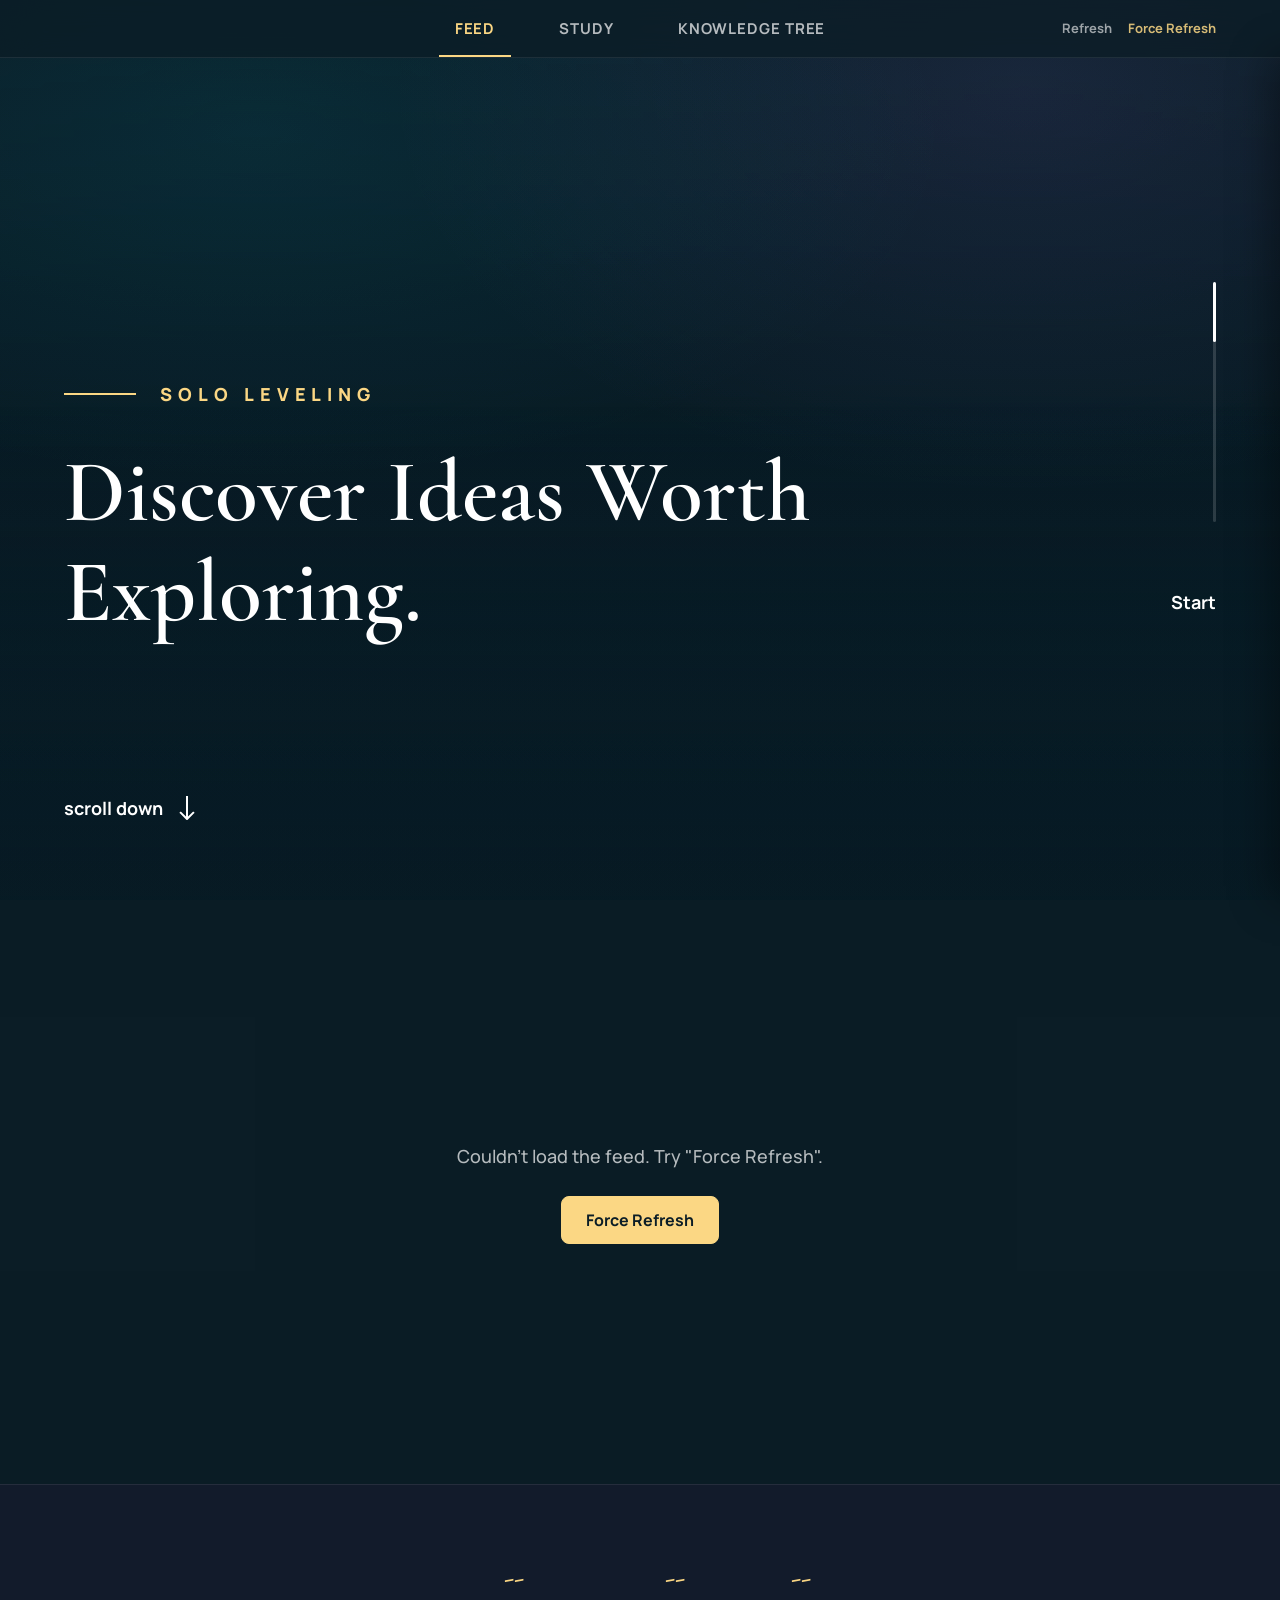
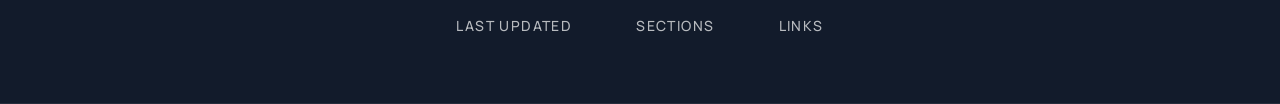
==== apps/study/index.html @ 974fa186 "⚔️ Initial release: AI Solo Leveling - Gamified AI/ML Learning Platform A gamified AI/ML learning pl" ====
<!DOCTYPE html>
<html lang="en">
<head>
  <meta charset="UTF-8" />
  <meta name="viewport" content="width=device-width, initial-scale=1.0" />
  <title>Solo Leveling</title>
  <link rel="preconnect" href="https://fonts.googleapis.com">
  <link rel="preconnect" href="https://fonts.gstatic.com" crossorigin>
  <link href="https://fonts.googleapis.com/css2?family=Cormorant+Garamond:wght@600;700&family=Manrope:wght@500;700;800&display=swap" rel="stylesheet">
  <script src="https://unpkg.com/lucide@0.454.0/dist/umd/lucide.js"></script>
  <script src="https://cdnjs.cloudflare.com/ajax/libs/d3/7.8.5/d3.min.js"></script>
  <style>
    *, *::before, *::after { margin: 0; padding: 0; box-sizing: border-box; }

    :root {
      /* Dark theme - Patagon sky / galaxy */
      --bg: #0B1D26;
      --bg-content: #0B1D26;
      --bg-image-url: url('/apps/study/knowledge_assets/knowledge_dark.png');
      --bg-image-overlay: radial-gradient(1200px 600px at 20% 15%, rgba(34,211,238,0.08), transparent 58%),
                         radial-gradient(1100px 700px at 80% 10%, rgba(167,139,250,0.09), transparent 58%),
                         linear-gradient(180deg, rgba(11,29,38,0.00) 0%, rgba(11,29,38,0.35) 60%, rgba(11,29,38,0.55) 100%);
      --bg-image-filter: saturate(118%) contrast(106%);
      --bg-image-opacity: 1;
      --surface: rgba(11, 29, 38, 0.85);
      --border: rgba(255, 255, 255, 0.08);
      --text: #FFFFFF;
      --text-secondary: rgba(255, 255, 255, 0.7);
      --text-tertiary: rgba(255, 255, 255, 0.4);
      --accent: #FBD784;
      --accent-dim: rgba(251, 215, 132, 0.12);
      --accent-glow: rgba(251, 215, 132, 0.25);
      --card-bg: rgba(20, 28, 45, 0.85);
      --card-border: rgba(255, 255, 255, 0.08);
      --card-hover: rgba(25, 35, 55, 0.9);
      --danger: #f87171;
      --danger-dim: rgba(248, 113, 113, 0.12);
      --warning: #fbbf24;
      --gradient-overlay: linear-gradient(180deg,
        rgba(11, 29, 38, 0) 0%,
        rgba(11, 29, 38, 0.32) 55%,
        rgba(11, 29, 38, 0.40) 100%
      );

      /* Typography scale - MNTN inspired */
      --font-display: 'Cormorant Garamond', Georgia, 'Times New Roman', serif;
      --font-body: 'Manrope', -apple-system, BlinkMacSystemFont, 'Segoe UI', sans-serif;

      --text-hero: clamp(48px, 8vw, 88px);
      --text-section: clamp(40px, 5vw, 64px);
      --text-number: clamp(120px, 18vw, 240px);
      --text-tagline: 18px;
      --text-body: 18px;
      --text-nav: 18px;
      --text-footer: 18px;

      /* Spacing */
      --space-xs: 8px;
      --space-sm: 16px;
      --space-md: 24px;
      --space-lg: 32px;
      --space-xl: 64px;
      --space-2xl: 120px;
      --space-3xl: 200px;

      /* Layout */
      --content-max: 1462px;
      --content-padding: clamp(24px, 5vw, 80px);

      --radius: 12px;
      --radius-sm: 8px;
      --radius-lg: 16px;
      --shadow: 0 4px 24px rgba(0,0,0,0.3), 0 1px 4px rgba(0,0,0,0.2);
    }

    body[data-theme="light"] {
      /* Light theme - Tropical / Bali */
      --bg: #E8F4F2;
      --bg-content: #D4E8E4;
      --bg-image-url: url('/apps/study/knowledge_assets/knowledge_light.png');
      --bg-image-overlay: radial-gradient(1100px 700px at 70% 15%, rgba(251,191,36,0.08), transparent 62%),
                         radial-gradient(1200px 700px at 20% 10%, rgba(56,189,248,0.08), transparent 64%),
                         linear-gradient(180deg, rgba(232,244,242,0.00) 0%, rgba(212,232,228,0.22) 65%, rgba(212,232,228,0.35) 100%);
      --bg-image-filter: saturate(120%) contrast(103%);
      --bg-image-opacity: 1;
      --surface: rgba(232, 244, 242, 0.92);
      --border: rgba(0, 60, 50, 0.12);
      --text: #0B3D36;
      --text-secondary: rgba(11, 61, 54, 0.65);
      --text-tertiary: rgba(11, 61, 54, 0.35);
      --accent: #E07B39;
      --accent-dim: rgba(224, 123, 57, 0.12);
      --accent-glow: rgba(224, 123, 57, 0.25);
      --card-bg: rgba(255, 255, 255, 0.7);
      --card-border: rgba(0, 60, 50, 0.08);
      --card-hover: rgba(255, 255, 255, 0.85);
      --danger: #dc2626;
      --danger-dim: rgba(220, 38, 38, 0.08);
      --warning: #d97706;
      --gradient-overlay: linear-gradient(180deg,
        rgba(232, 244, 242, 0) 0%,
        rgba(212, 232, 228, 0.10) 60%,
        rgba(212, 232, 228, 0.14) 100%
      );
      --shadow: 0 4px 24px rgba(0,0,0,0.06), 0 1px 4px rgba(0,0,0,0.04);
    }

    html { scroll-behavior: smooth; }

    @media (prefers-reduced-motion: reduce) {
      html { scroll-behavior: auto; }
      .hero-layer { animation: none !important; }
      * { animation: none !important; transition: none !important; }
    }

    body {
      font-family: var(--font-body);
      background: var(--bg);
      color: var(--text);
      line-height: 1.78;
      font-size: var(--text-body);
      font-weight: 500;
      overflow-x: hidden;
    }

    /* Background photo (theme-specific) */
    .bg-photo {
      position: fixed;
      inset: 0;
      z-index: -3;
      pointer-events: none;
      background-image: var(--bg-image-overlay), var(--bg-image-url);
      background-size: cover;
      background-position: center top;
      background-repeat: no-repeat;
      opacity: var(--bg-image-opacity);
      filter: var(--bg-image-filter);
      transform: translateZ(0);
      will-change: transform;
    }

    /* ========== TAB BAR ========== */
    .tab-bar {
      position: fixed;
      top: 0;
      left: 0;
      right: 0;
      z-index: 100;
      display: flex;
      align-items: center;
      justify-content: center;
      gap: 0;
      padding: 0 var(--content-padding);
      background: rgba(11, 29, 38, 0.75);
      backdrop-filter: blur(20px);
      -webkit-backdrop-filter: blur(20px);
      border-bottom: 1px solid var(--card-border);
    }

    body[data-theme="light"] .tab-bar {
      background: rgba(232, 244, 242, 0.8);
    }

    .tab-btn {
      position: relative;
      padding: 18px 32px;
      background: none;
      border: none;
      font-family: var(--font-body);
      font-size: 15px;
      font-weight: 700;
      letter-spacing: 0.06em;
      text-transform: uppercase;
      color: var(--text-secondary);
      cursor: pointer;
      transition: color 0.2s;
    }

    .tab-btn:hover {
      color: var(--text);
    }

    .tab-btn.active {
      color: var(--accent);
    }

    .tab-btn::after {
      content: '';
      position: absolute;
      bottom: 0;
      left: 16px;
      right: 16px;
      height: 2px;
      background: var(--accent);
      transform: scaleX(0);
      transition: transform 0.25s ease;
    }

    .tab-btn.active::after {
      transform: scaleX(1);
    }

    .tab-actions {
      position: fixed;
      top: 0;
      right: var(--content-padding);
      z-index: 101;
      display: flex;
      align-items: center;
      gap: var(--space-sm);
      height: 56px;
    }

    .tab-action-btn {
      font-size: 13px;
      font-weight: 700;
      color: var(--text-secondary);
      text-decoration: none;
      cursor: pointer;
      background: none;
      border: none;
      font-family: inherit;
      opacity: 0.85;
      transition: opacity 0.2s, color 0.2s;
    }

    .tab-action-btn:hover { opacity: 1; color: var(--text); }
    .tab-action-btn.accent { color: var(--accent); }

    /* ========== TAB CONTENT ========== */
    .tab-content {
      display: none;
    }

    .tab-content.active {
      display: block;
    }

    /* ====================================================================
       FEED TAB STYLES
       ==================================================================== */

    /* ========== HERO ========== */
    .hero {
      position: relative;
      height: 100vh;
      min-height: 700px;
      overflow: hidden;
      display: flex;
      flex-direction: column;
      justify-content: center;
    }

    .hero-layers {
      position: absolute;
      inset: 0;
      z-index: 0;
    }

    .hero-layer {
      position: absolute;
      left: 0;
      right: 0;
      background-size: cover;
      background-position: center bottom;
      background-repeat: no-repeat;
    }

    .hero-layer--bg {
      top: 0;
      bottom: 0;
      background-image: none;
      transform: translateY(0);
    }

    .hero-gradient {
      position: absolute;
      left: 0;
      right: 0;
      bottom: 0;
      height: 55%;
      background: var(--gradient-overlay);
      opacity: 0.75;
      z-index: 3;
    }

    .hero-content {
      position: relative;
      z-index: 10;
      padding: 0 var(--content-padding);
      max-width: var(--content-max);
      margin: 0 auto;
      width: 100%;
      padding-top: 120px;
    }

    .hero-tagline {
      display: flex;
      align-items: center;
      gap: var(--space-md);
      margin-bottom: var(--space-lg);
    }

    .hero-tagline::before {
      content: '';
      width: 72px;
      height: 2px;
      background: var(--accent);
    }

    .hero-tagline-text {
      font-size: var(--text-tagline);
      font-weight: 800;
      letter-spacing: 0.33em;
      text-transform: uppercase;
      color: var(--accent);
    }

    .hero-title {
      font-family: var(--font-display);
      font-size: var(--text-hero);
      font-weight: 600;
      line-height: 1.14;
      max-width: 950px;
      text-transform: capitalize;
    }

    .hero-scroll {
      position: absolute;
      bottom: 80px;
      left: var(--content-padding);
      z-index: 10;
      display: flex;
      align-items: center;
      gap: var(--space-sm);
      font-size: var(--text-nav);
      font-weight: 700;
      color: var(--text);
      cursor: pointer;
      background: none;
      border: none;
      font-family: inherit;
    }

    .hero-scroll svg {
      width: 16px;
      height: 24px;
      fill: var(--text);
    }

    /* Progress slider */
    .progress-bar {
      position: fixed;
      right: var(--content-padding);
      top: 50%;
      transform: translateY(-50%);
      z-index: 50;
      display: flex;
      flex-direction: column;
      align-items: flex-end;
      gap: var(--space-xl);
    }

    .progress-track {
      position: relative;
      width: 3px;
      height: 240px;
      background: rgba(255, 255, 255, 0.15);
      border-radius: 2px;
    }

    .progress-fill {
      position: absolute;
      top: 0;
      left: 0;
      width: 100%;
      height: 25%;
      background: var(--text);
      border-radius: 2px;
      transition: height 0.3s ease;
    }

    .progress-labels {
      display: flex;
      flex-direction: column;
      align-items: flex-end;
      gap: var(--space-xl);
      font-size: var(--text-nav);
      font-weight: 700;
    }

    .progress-label {
      opacity: 0.4;
      cursor: pointer;
      transition: opacity 0.2s ease;
    }

    .progress-label.active,
    .progress-label:hover { opacity: 1; }

    @media (max-width: 1200px) {
      .progress-bar { display: none; }
    }

    /* ========== MAIN CONTENT (FEED) ========== */
    .feed-main {
      position: relative;
      background: transparent;
      padding-top: var(--space-2xl);
      z-index: 0;
    }

    .feed-main::before {
      content: '';
      position: absolute;
      inset: 0;
      background: rgba(11, 29, 38, 0.22);
      pointer-events: none;
      z-index: 0;
    }

    body[data-theme="light"] .feed-main::before {
      background: rgba(212, 232, 228, 0.12);
    }

    .feed-main > * {
      position: relative;
      z-index: 1;
    }

    .sections {
      max-width: var(--content-max);
      margin: 0 auto;
      padding: 0 var(--content-padding);
      display: flex;
      flex-direction: column;
      gap: var(--space-3xl);
    }

    /* Section - alternating layout */
    .section {
      display: grid;
      grid-template-columns: 1fr 1fr;
      gap: var(--space-xl);
      align-items: center;
      position: relative;
      min-height: 720px;
    }

    .section:nth-child(even) { direction: rtl; }
    .section:nth-child(even) > * { direction: ltr; }

    .section-number {
      position: absolute;
      font-family: var(--font-body);
      font-size: var(--text-number);
      font-weight: 700;
      color: var(--text);
      opacity: 0.1;
      line-height: 1;
      z-index: 0;
      top: 38px;
      pointer-events: none;
    }

    .section:nth-child(odd) .section-number { left: 0; }
    .section:nth-child(even) .section-number { right: 0; }

    .section-content {
      position: relative;
      z-index: 1;
      padding: var(--space-xl) 0;
    }

    .section-tagline {
      display: flex;
      align-items: center;
      gap: var(--space-md);
      margin-bottom: var(--space-md);
    }

    .section-tagline::before {
      content: '';
      width: 72px;
      height: 2px;
      background: var(--accent);
      flex-shrink: 0;
    }

    .section-tagline-text {
      font-size: var(--text-tagline);
      font-weight: 800;
      letter-spacing: 0.33em;
      text-transform: uppercase;
      color: var(--accent);
    }

    .section-title {
      font-family: var(--font-display);
      font-size: var(--text-section);
      font-weight: 600;
      line-height: 1.2;
      margin-bottom: var(--space-md);
    }

    .section-subtitle {
      color: var(--text-secondary);
      margin-bottom: var(--space-lg);
      max-width: 632px;
    }

    .section-cards {
      display: grid;
      grid-template-columns: 1fr;
      gap: var(--space-sm);
    }

    .card {
      display: flex;
      gap: var(--space-md);
      padding: var(--space-md);
      background: var(--card-bg);
      border: 1px solid var(--card-border);
      border-radius: 16px;
      text-decoration: none;
      color: inherit;
      transition: transform 0.2s ease, border-color 0.2s ease, background 0.2s ease;
    }

    .card:hover {
      transform: translateY(-2px);
      border-color: var(--accent);
      background: rgba(251, 215, 132, 0.05);
    }

    body[data-theme="light"] .card:hover {
      background: rgba(224, 123, 57, 0.08);
    }

    .card-cover {
      width: 80px;
      height: 80px;
      border-radius: 12px;
      overflow: hidden;
      flex-shrink: 0;
      background: linear-gradient(135deg, rgba(251, 215, 132, 0.3), rgba(11, 29, 38, 0.5));
    }

    .card-cover img {
      width: 100%;
      height: 100%;
      object-fit: cover;
    }

    .card-body {
      flex: 1;
      display: flex;
      flex-direction: column;
      justify-content: center;
      min-width: 0;
    }

    .card-title {
      font-weight: 700;
      font-size: 16px;
      line-height: 1.4;
      margin-bottom: var(--space-xs);
      display: -webkit-box;
      -webkit-line-clamp: 2;
      -webkit-box-orient: vertical;
      overflow: hidden;
    }

    .card-meta {
      display: flex;
      align-items: center;
      gap: var(--space-sm);
      font-size: 14px;
      color: var(--text-secondary);
    }

    .card-source {
      color: var(--accent);
      font-weight: 700;
    }

    .section-image {
      position: relative;
      z-index: 1;
      border-radius: 8px;
      overflow: hidden;
      aspect-ratio: 566 / 720;
      max-height: 720px;
      background: linear-gradient(135deg, rgba(251, 215, 132, 0.2), rgba(11, 29, 38, 0.8));
    }

    .section-image img {
      width: 100%;
      height: 100%;
      object-fit: cover;
    }

    @media (max-width: 1024px) {
      .section {
        grid-template-columns: 1fr;
        min-height: auto;
        gap: var(--space-lg);
      }
      .section:nth-child(even) { direction: ltr; }
      .section-number { display: none; }
      .section-image { max-height: 400px; }
    }

    /* ========== STATS BAR ========== */
    .stats-bar {
      display: flex;
      align-items: center;
      justify-content: center;
      gap: var(--space-xl);
      padding: var(--space-xl) var(--content-padding);
      background: var(--card-bg);
      border-top: 1px solid var(--card-border);
      border-bottom: 1px solid var(--card-border);
      margin-top: var(--space-2xl);
    }

    .stat { text-align: center; }

    .stat-value {
      font-family: var(--font-display);
      font-size: 32px;
      font-weight: 700;
      color: var(--accent);
    }

    .stat-label {
      font-size: 14px;
      color: var(--text-secondary);
      text-transform: uppercase;
      letter-spacing: 0.1em;
      margin-top: var(--space-xs);
    }

    @media (max-width: 600px) {
      .stats-bar { flex-direction: column; gap: var(--space-md); }
    }

    /* ========== LOADING STATE ========== */
    .loading {
      text-align: center;
      padding: var(--space-2xl) var(--content-padding);
      color: var(--text-secondary);
    }

    .loading-spinner {
      width: 48px;
      height: 48px;
      border: 3px solid var(--card-border);
      border-top-color: var(--accent);
      border-radius: 50%;
      margin: 0 auto var(--space-md);
      animation: spin 1s linear infinite;
    }

    @keyframes spin { to { transform: rotate(360deg); } }

    /* ========== BUTTONS ========== */
    .btn {
      display: inline-flex;
      align-items: center;
      gap: var(--space-xs);
      padding: 12px 24px;
      background: transparent;
      border: 1px solid var(--border);
      border-radius: 8px;
      color: var(--text);
      font-family: inherit;
      font-size: 16px;
      font-weight: 700;
      cursor: pointer;
      transition: all 0.2s ease;
    }

    .btn:hover {
      border-color: var(--accent);
      color: var(--accent);
    }

    .btn--primary {
      background: var(--accent);
      border-color: var(--accent);
      color: #0B1D26;
    }

    .btn--primary:hover {
      background: #FFE5A8;
      border-color: #FFE5A8;
    }

    body[data-theme="light"] .btn--primary {
      color: #FFFFFF;
    }

    /* ====================================================================
       STUDY TAB STYLES
       ==================================================================== */

    .study-container {
      max-width: 1100px;
      margin: 0 auto;
      padding: 80px 32px 80px;
    }

    /* ── Study header ─────────────────────────────────── */
    .study-header {
      margin-bottom: 48px;
      animation: fadeUp 0.6s ease both;
    }
    .study-header-eyebrow {
      font-family: var(--font-body);
      font-size: 11px;
      font-weight: 800;
      letter-spacing: 2.5px;
      text-transform: uppercase;
      color: var(--accent);
      margin-bottom: 12px;
      display: flex;
      align-items: center;
      gap: 8px;
    }
    .study-header-eyebrow::before {
      content: '';
      display: block;
      width: 24px; height: 1px;
      background: var(--accent);
    }
    .study-header-title {
      font-family: var(--font-display);
      font-size: clamp(36px, 5vw, 56px);
      font-weight: 600;
      line-height: 1.1;
      color: var(--text);
      margin-bottom: 8px;
    }
    .study-header-sub {
      font-size: 15px;
      color: var(--text-secondary);
      font-weight: 500;
      max-width: 500px;
    }

    /* ── Input bar ──────────────────────────────────────── */
    .input-bar {
      display: flex;
      gap: 12px;
      margin-bottom: 48px;
      animation: fadeUp 0.6s ease 0.1s both;
    }
    .input-wrap {
      flex: 1;
      position: relative;
    }
    .input-wrap .icon-search {
      position: absolute;
      left: 16px; top: 50%; transform: translateY(-50%);
      color: var(--text-tertiary);
      width: 18px; height: 18px;
      pointer-events: none;
    }
    .input-url {
      width: 100%;
      padding: 14px 16px 14px 44px;
      background: var(--card-bg);
      border: 1px solid var(--border);
      border-radius: var(--radius);
      color: var(--text);
      font-family: var(--font-body);
      font-size: 15px;
      font-weight: 500;
      outline: none;
      transition: border-color 0.2s, background 0.2s, box-shadow 0.2s;
    }
    .input-url::placeholder { color: var(--text-tertiary); }
    .input-url:focus {
      border-color: var(--accent);
      background: var(--surface);
      box-shadow: 0 0 0 3px var(--accent-dim);
    }
    .btn-analyze {
      padding: 14px 28px;
      background: var(--accent);
      color: var(--bg);
      border: none;
      border-radius: var(--radius);
      font-family: var(--font-body);
      font-size: 14px;
      font-weight: 700;
      letter-spacing: 0.5px;
      cursor: pointer;
      transition: transform 0.15s, box-shadow 0.2s, opacity 0.2s;
      white-space: nowrap;
      display: flex; align-items: center; gap: 8px;
    }
    .btn-analyze:hover { transform: translateY(-1px); box-shadow: 0 4px 16px var(--accent-glow); }
    .btn-analyze:active { transform: translateY(0); }
    .btn-analyze:disabled { opacity: 0.5; cursor: not-allowed; transform: none; box-shadow: none; }

    /* ── Status toast ───────────────────────────────────── */
    .toast {
      display: none;
      align-items: center;
      gap: 10px;
      padding: 12px 20px;
      margin-bottom: 32px;
      background: var(--surface);
      border: 1px solid var(--border);
      border-radius: var(--radius);
      font-size: 14px;
      color: var(--text-secondary);
      animation: fadeUp 0.3s ease both;
    }
    .toast.visible { display: flex; }
    .toast .spinner {
      width: 16px; height: 16px;
      border: 2px solid var(--border);
      border-top-color: var(--accent);
      border-radius: 50%;
      animation: spin 0.8s linear infinite;
    }
    .toast.error { border-color: rgba(248,113,113,0.2); color: var(--danger); }

    /* ── Empty state ────────────────────────────────────── */
    .empty-state {
      text-align: center;
      padding: 80px 20px;
      animation: fadeUp 0.6s ease 0.2s both;
    }
    .empty-icon {
      width: 64px; height: 64px;
      color: var(--text-tertiary);
      margin: 0 auto 20px;
    }
    .empty-title {
      font-family: var(--font-display);
      font-size: 24px;
      color: var(--text-secondary);
      margin-bottom: 8px;
    }
    .empty-sub {
      font-size: 14px;
      color: var(--text-tertiary);
    }

    /* ── Library grid ───────────────────────────────────── */
    .library-grid {
      display: grid;
      grid-template-columns: repeat(auto-fill, minmax(300px, 1fr));
      gap: 20px;
      animation: fadeUp 0.6s ease 0.15s both;
    }

    .video-card {
      background: var(--card-bg);
      border: 1px solid var(--border);
      border-radius: var(--radius-lg);
      overflow: hidden;
      cursor: pointer;
      transition: transform 0.2s, border-color 0.2s, background 0.2s, box-shadow 0.2s;
      position: relative;
    }
    .video-card:hover {
      transform: translateY(-3px);
      border-color: var(--accent);
      background: var(--card-hover);
      box-shadow: var(--shadow);
    }
    .video-card .thumb {
      width: 100%;
      aspect-ratio: 16/9;
      object-fit: cover;
      display: block;
      background: rgba(11, 29, 38, 0.5);
    }
    .video-card .vc-body {
      padding: 16px;
    }
    .video-card .vc-title {
      font-size: 14px;
      font-weight: 700;
      line-height: 1.4;
      margin-bottom: 6px;
      display: -webkit-box;
      -webkit-line-clamp: 2;
      -webkit-box-orient: vertical;
      overflow: hidden;
    }
    .video-card .vc-meta {
      display: flex;
      align-items: center;
      gap: 12px;
      font-size: 12px;
      color: var(--text-secondary);
    }
    .video-card .vc-meta span {
      display: flex; align-items: center; gap: 4px;
    }
    .card-badge {
      position: absolute;
      top: 12px; right: 12px;
      padding: 4px 10px;
      border-radius: 20px;
      font-size: 11px;
      font-weight: 700;
      letter-spacing: 0.5px;
      backdrop-filter: blur(12px);
    }
    .card-badge.processing {
      background: rgba(251, 191, 36, 0.2);
      color: var(--warning);
      border: 1px solid rgba(251, 191, 36, 0.3);
    }
    .card-badge.processing::after {
      content: '';
      display: inline-block;
      width: 6px; height: 6px;
      background: var(--warning);
      border-radius: 50%;
      margin-left: 6px;
      animation: pulse 1.5s ease infinite;
    }
    .card-badge.done {
      background: var(--accent-dim);
      color: var(--accent);
      border: 1px solid rgba(251, 215, 132, 0.2);
    }
    .card-badge.error {
      background: var(--danger-dim);
      color: var(--danger);
      border: 1px solid rgba(248, 113, 113, 0.2);
    }
    @keyframes pulse {
      0%, 100% { opacity: 1; }
      50% { opacity: 0.3; }
    }

    .card-delete {
      position: absolute;
      top: 12px; left: 12px;
      width: 32px; height: 32px;
      background: rgba(0,0,0,0.6);
      backdrop-filter: blur(8px);
      border: 1px solid rgba(255,255,255,0.1);
      border-radius: 50%;
      color: #fff;
      display: flex; align-items: center; justify-content: center;
      cursor: pointer;
      opacity: 0;
      transition: opacity 0.2s, background 0.2s;
    }
    .video-card:hover .card-delete { opacity: 1; }
    .card-delete:hover { background: rgba(248,113,113,0.8); }

    /* ── Detail view ────────────────────────────────────── */
    .detail-view {
      display: none;
      animation: fadeUp 0.4s ease both;
    }
    .detail-view.active { display: block; }

    .detail-back {
      display: inline-flex;
      align-items: center;
      gap: 6px;
      font-size: 13px;
      font-weight: 700;
      color: var(--text-secondary);
      background: none;
      border: none;
      cursor: pointer;
      padding: 8px 0;
      margin-bottom: 24px;
      transition: color 0.2s;
      font-family: var(--font-body);
    }
    .detail-back:hover { color: var(--accent); }

    .detail-header {
      margin-bottom: 40px;
      padding-bottom: 32px;
      border-bottom: 1px solid var(--border);
    }
    .detail-title {
      font-family: var(--font-display);
      font-size: clamp(28px, 4vw, 40px);
      line-height: 1.2;
      margin-bottom: 12px;
    }
    .detail-meta {
      display: flex;
      flex-wrap: wrap;
      gap: 16px;
      font-size: 13px;
      color: var(--text-secondary);
    }
    .detail-meta a {
      color: var(--accent);
      text-decoration: none;
      display: flex; align-items: center; gap: 4px;
    }
    .detail-meta a:hover { text-decoration: underline; }
    .detail-meta span {
      display: flex; align-items: center; gap: 5px;
    }

    /* ── Summary cards ──────────────────────────────────── */
    .summary-grid {
      display: grid;
      grid-template-columns: repeat(auto-fit, minmax(280px, 1fr));
      gap: 16px;
      margin-bottom: 48px;
    }
    .summary-card {
      background: var(--card-bg);
      border: 1px solid var(--border);
      border-radius: var(--radius);
      padding: 24px;
    }
    .summary-card-label {
      font-size: 11px;
      font-weight: 800;
      letter-spacing: 2px;
      text-transform: uppercase;
      color: var(--accent);
      margin-bottom: 14px;
    }
    .summary-card ul {
      list-style: none;
      padding: 0;
    }
    .summary-card li {
      font-size: 14px;
      line-height: 1.7;
      color: var(--text-secondary);
      padding-left: 16px;
      position: relative;
      margin-bottom: 6px;
    }
    .summary-card li::before {
      content: '';
      position: absolute;
      left: 0; top: 10px;
      width: 5px; height: 5px;
      background: var(--accent);
      border-radius: 50%;
    }
    .summary-card .concept-tags {
      display: flex;
      flex-wrap: wrap;
      gap: 8px;
    }
    .concept-tag {
      padding: 5px 12px;
      background: var(--accent-dim);
      border: 1px solid rgba(251, 215, 132, 0.15);
      border-radius: 20px;
      font-size: 12px;
      font-weight: 700;
      color: var(--accent);
    }

    /* ── Timeline ───────────────────────────────────────── */
    .timeline-label {
      font-size: 11px;
      font-weight: 800;
      letter-spacing: 2.5px;
      text-transform: uppercase;
      color: var(--text-tertiary);
      margin-bottom: 24px;
      display: flex; align-items: center; gap: 10px;
    }
    .timeline-label::after {
      content: '';
      flex: 1;
      height: 1px;
      background: var(--border);
    }

    .timeline {
      display: flex;
      flex-direction: column;
      gap: 24px;
    }

    .timeline-item {
      display: grid;
      grid-template-columns: 320px 1fr;
      gap: 24px;
      background: var(--card-bg);
      border: 1px solid var(--border);
      border-radius: var(--radius-lg);
      overflow: hidden;
      transition: border-color 0.2s, background 0.2s;
    }
    .timeline-item:hover {
      border-color: var(--accent);
      background: var(--card-hover);
    }

    .timeline-frame {
      position: relative;
      overflow: hidden;
      cursor: pointer;
    }
    .timeline-frame img {
      width: 100%;
      height: 100%;
      min-height: 180px;
      object-fit: cover;
      display: block;
      transition: transform 0.3s;
    }
    .timeline-frame:hover img { transform: scale(1.03); }
    .timeline-ts {
      position: absolute;
      bottom: 8px; left: 8px;
      padding: 3px 10px;
      background: rgba(0,0,0,0.7);
      backdrop-filter: blur(4px);
      border-radius: 6px;
      font-size: 12px;
      font-weight: 700;
      color: #fff;
      font-variant-numeric: tabular-nums;
    }

    .timeline-content {
      padding: 20px 20px 20px 0;
      display: flex;
      flex-direction: column;
      justify-content: center;
    }
    .timeline-section-title {
      font-size: 16px;
      font-weight: 700;
      margin-bottom: 10px;
      line-height: 1.4;
    }
    .timeline-screen {
      font-size: 13px;
      color: var(--text-secondary);
      margin-bottom: 12px;
      font-style: italic;
      padding-left: 12px;
      border-left: 2px solid var(--accent-dim);
    }
    .timeline-points {
      list-style: none; padding: 0;
    }
    .timeline-points li {
      font-size: 13px;
      color: var(--text-secondary);
      line-height: 1.6;
      padding-left: 14px;
      position: relative;
      margin-bottom: 4px;
    }
    .timeline-points li::before {
      content: '';
      position: absolute;
      left: 0; top: 8px;
      width: 4px; height: 4px;
      background: var(--accent);
      border-radius: 50%;
    }

    /* ── Lightbox ───────────────────────────────────────── */
    .lightbox {
      display: none;
      position: fixed;
      inset: 0;
      z-index: 1000;
      background: rgba(0,0,0,0.85);
      backdrop-filter: blur(16px);
      align-items: center;
      justify-content: center;
      padding: 40px;
      cursor: zoom-out;
    }
    .lightbox.active { display: flex; }
    .lightbox img {
      max-width: 100%;
      max-height: 100%;
      border-radius: var(--radius);
      box-shadow: 0 16px 64px rgba(0,0,0,0.5);
    }

    /* ── Category badge ──────────────────────────────────── */
    .cat-badge {
      display: inline-flex;
      align-items: center;
      gap: 4px;
      padding: 3px 10px;
      background: var(--accent-dim);
      border: 1px solid rgba(251, 215, 132, 0.2);
      border-radius: 20px;
      font-size: 11px;
      font-weight: 700;
      color: var(--accent);
      white-space: nowrap;
    }

    /* ── Category filter bar ────────────────────────────── */
    .filter-bar {
      display: flex;
      flex-wrap: wrap;
      gap: 8px;
      margin-bottom: 24px;
      animation: fadeUp 0.4s ease 0.12s both;
    }
    .filter-chip {
      padding: 6px 14px;
      background: var(--card-bg);
      border: 1px solid var(--border);
      border-radius: 20px;
      font-size: 12px;
      font-weight: 700;
      color: var(--text-secondary);
      cursor: pointer;
      transition: all 0.15s;
    }
    .filter-chip:hover { border-color: var(--accent); color: var(--text); }
    .filter-chip.active {
      background: var(--accent-dim);
      border-color: rgba(251, 215, 132, 0.25);
      color: var(--accent);
    }

    /* ── Token info ─────────────────────────────────────── */
    .token-info {
      display: inline-flex;
      align-items: center;
      gap: 6px;
      font-size: 12px;
      color: var(--text-tertiary);
      font-variant-numeric: tabular-nums;
    }
    .token-info .cost {
      color: var(--warning);
      font-weight: 700;
    }

    /* ── Translate button ───────────────────────────────── */
    .btn-translate {
      display: inline-flex;
      align-items: center;
      gap: 6px;
      padding: 8px 16px;
      background: var(--card-bg);
      border: 1px solid var(--border);
      border-radius: var(--radius-sm);
      font-family: var(--font-body);
      font-size: 13px;
      font-weight: 700;
      color: var(--text-secondary);
      cursor: pointer;
      transition: all 0.15s;
    }
    .btn-translate:hover { border-color: var(--accent); color: var(--text); background: var(--surface); }
    .btn-translate:disabled { opacity: 0.5; cursor: not-allowed; }
    .btn-translate.active { background: var(--accent-dim); border-color: rgba(251,215,132,0.25); color: var(--accent); }

    /* ── Detail actions row ──────────────────────────────── */
    .detail-actions {
      display: flex;
      align-items: center;
      gap: 12px;
      flex-wrap: wrap;
      margin-top: 16px;
    }

    /* ── Category select ────────────────────────────────── */
    .cat-select {
      padding: 6px 12px;
      background: var(--card-bg);
      border: 1px solid var(--border);
      border-radius: var(--radius-sm);
      font-family: var(--font-body);
      font-size: 12px;
      font-weight: 700;
      color: var(--text);
      cursor: pointer;
      outline: none;
    }
    .cat-select:focus { border-color: var(--accent); }

    /* ── Responsive (Study) ───────────────────────────────── */
    @media (max-width: 700px) {
      .study-container { padding: 80px 16px 60px; }
      .input-bar { flex-direction: column; }
      .library-grid { grid-template-columns: 1fr; }
      .timeline-item { grid-template-columns: 1fr; }
      .timeline-content { padding: 16px; }
      .summary-grid { grid-template-columns: 1fr; }
    }

    /* ── Animations ─────────────────────────────────────── */
    @keyframes fadeUp {
      from { opacity: 0; transform: translateY(16px); }
      to { opacity: 1; transform: translateY(0); }
    }

    @media (max-width: 768px) {
      .tab-btn { padding: 16px 20px; font-size: 13px; }
    }

    /* ── Highlights ──────────────────────────────────────── */
    mark.hl {
      border-radius: 3px;
      padding: 1px 2px;
      cursor: pointer;
      transition: opacity 0.15s;
      background: transparent;
    }
    mark.hl:hover { opacity: 0.8; }
    mark.hl[data-color="yellow"] { background: rgba(251,215,132,0.38); border-bottom: 2px solid rgba(251,215,132,0.75); }
    mark.hl[data-color="green"]  { background: rgba(52,211,153,0.28); border-bottom: 2px solid rgba(52,211,153,0.65); }
    mark.hl[data-color="blue"]   { background: rgba(96,165,250,0.28); border-bottom: 2px solid rgba(96,165,250,0.65); }
    mark.hl[data-color="pink"]   { background: rgba(249,168,212,0.32); border-bottom: 2px solid rgba(249,168,212,0.70); }

    /* Highlight toolbar */
    #hlToolbar {
      position: fixed;
      z-index: 9999;
      display: none;
      align-items: center;
      gap: 4px;
      padding: 6px 8px;
      background: rgba(14, 20, 30, 0.92);
      backdrop-filter: blur(12px);
      border: 1px solid rgba(255,255,255,0.12);
      border-radius: 10px;
      box-shadow: 0 4px 20px rgba(0,0,0,0.5);
      pointer-events: all;
    }
    #hlToolbar.visible { display: flex; }
    .hl-btn {
      width: 22px; height: 22px;
      border-radius: 50%;
      border: 2px solid rgba(255,255,255,0.15);
      cursor: pointer;
      transition: transform 0.15s, border-color 0.15s;
      flex-shrink: 0;
    }
    .hl-btn:hover { transform: scale(1.2); border-color: rgba(255,255,255,0.5); }
    .hl-btn[data-color="yellow"] { background: rgba(251,215,132,0.85); }
    .hl-btn[data-color="green"]  { background: rgba(52,211,153,0.85); }
    .hl-btn[data-color="blue"]   { background: rgba(96,165,250,0.85); }
    .hl-btn[data-color="pink"]   { background: rgba(249,168,212,0.85); }
    .hl-divider { width: 1px; height: 18px; background: rgba(255,255,255,0.15); margin: 0 2px; }
    .hl-delete-btn {
      width: 22px; height: 22px;
      border-radius: 50%;
      border: none;
      background: rgba(248,113,113,0.2);
      color: #f87171;
      cursor: pointer;
      display: flex; align-items: center; justify-content: center;
      font-size: 12px; font-weight: 700;
      transition: background 0.15s;
    }
    .hl-delete-btn:hover { background: rgba(248,113,113,0.4); }

    /* Highlights panel */
    .hl-panel {
      margin-top: 24px;
      padding: 16px 20px;
      background: rgba(20, 28, 45, 0.85);
      border: 1px solid rgba(255,255,255,0.08);
      border-radius: 12px;
    }
    .hl-panel-header {
      display: flex; align-items: center; gap: 8px;
      font-size: 13px; font-weight: 700; letter-spacing: 0.08em; text-transform: uppercase;
      color: var(--text-secondary); margin-bottom: 12px;
    }
    .hl-count-badge {
      background: var(--accent-dim); color: var(--accent);
      font-size: 11px; font-weight: 700; padding: 1px 7px; border-radius: 20px;
    }
    .hl-list { display: flex; flex-direction: column; gap: 8px; }
    .hl-item {
      display: flex; align-items: flex-start; gap: 10px;
      padding: 10px 12px;
      border-radius: 8px;
      background: rgba(255,255,255,0.03);
      border-left: 3px solid transparent;
      transition: background 0.15s;
      cursor: pointer;
    }
    .hl-item:hover { background: rgba(255,255,255,0.06); }
    .hl-item[data-color="yellow"] { border-left-color: rgba(251,215,132,0.75); }
    .hl-item[data-color="green"]  { border-left-color: rgba(52,211,153,0.65); }
    .hl-item[data-color="blue"]   { border-left-color: rgba(96,165,250,0.65); }
    .hl-item[data-color="pink"]   { border-left-color: rgba(249,168,212,0.70); }
    .hl-item-text { flex: 1; font-size: 14px; line-height: 1.5; color: var(--text-secondary); }
    .hl-item-del {
      border: none; background: none; color: var(--text-tertiary); cursor: pointer;
      padding: 2px 4px; border-radius: 4px; font-size: 13px; flex-shrink: 0;
      opacity: 0; transition: opacity 0.15s;
    }
    .hl-item:hover .hl-item-del { opacity: 1; }
    .hl-item-del:hover { color: var(--danger); }
    .hl-empty { color: var(--text-tertiary); font-size: 13px; font-style: italic; }

    /* ── Study Notes Panel ──────────────────────────────── */
    .notes-toggle {
      position: fixed;
      bottom: 28px;
      right: 28px;
      z-index: 200;
      width: 46px;
      height: 46px;
      border-radius: 50%;
      background: rgba(9, 20, 28, 0.92);
      border: 1px solid rgba(251, 215, 132, 0.28);
      color: #FBD784;
      cursor: pointer;
      display: none;
      align-items: center;
      justify-content: center;
      backdrop-filter: blur(16px);
      -webkit-backdrop-filter: blur(16px);
      box-shadow: 0 4px 24px rgba(0,0,0,0.5), 0 0 0 0 rgba(251,215,132,0);
      transition: all 0.2s ease;
    }
    .notes-toggle.visible { display: flex; }
    .notes-toggle:hover {
      background: rgba(251, 215, 132, 0.12);
      border-color: rgba(251, 215, 132, 0.55);
      box-shadow: 0 4px 24px rgba(0,0,0,0.5), 0 0 0 6px rgba(251,215,132,0.07);
      transform: scale(1.06);
    }
    .notes-toggle.active {
      background: rgba(251, 215, 132, 0.18);
      border-color: #FBD784;
    }
    .notes-toggle-badge {
      position: absolute;
      top: -5px;
      right: -5px;
      min-width: 18px;
      height: 18px;
      border-radius: 9px;
      padding: 0 4px;
      background: #FBD784;
      color: #0B1D26;
      font-size: 9px;
      font-weight: 800;
      display: none;
      align-items: center;
      justify-content: center;
      font-family: var(--font-body);
    }
    .notes-toggle-badge.visible { display: flex; }

    #notesPanel {
      position: fixed;
      top: 56px;
      right: 0;
      bottom: 0;
      width: 348px;
      z-index: 190;
      background: rgba(7, 16, 24, 0.96);
      backdrop-filter: blur(28px);
      -webkit-backdrop-filter: blur(28px);
      border-left: 1px solid rgba(251, 215, 132, 0.12);
      display: flex;
      flex-direction: column;
      transform: translateX(100%);
      transition: transform 0.32s cubic-bezier(0.16, 1, 0.3, 1);
      box-shadow: -8px 0 40px rgba(0,0,0,0.4);
    }
    #notesPanel.open { transform: translateX(0); }

    .notes-panel-header {
      padding: 18px 18px 14px;
      border-bottom: 1px solid rgba(255,255,255,0.06);
      display: flex;
      align-items: flex-start;
      gap: 10px;
      flex-shrink: 0;
    }
    .notes-panel-icon {
      width: 30px;
      height: 30px;
      border-radius: 8px;
      background: rgba(251, 215, 132, 0.1);
      border: 1px solid rgba(251, 215, 132, 0.2);
      display: flex;
      align-items: center;
      justify-content: center;
      color: #FBD784;
      flex-shrink: 0;
      margin-top: 1px;
    }
    .notes-panel-title-wrap { flex: 1; min-width: 0; }
    .notes-panel-eyebrow {
      font-size: 9.5px;
      font-weight: 800;
      letter-spacing: 0.14em;
      text-transform: uppercase;
      color: #FBD784;
      margin-bottom: 3px;
      opacity: 0.85;
    }
    .notes-panel-article-title {
      font-family: var(--font-body);
      font-size: 12.5px;
      font-weight: 700;
      color: var(--text);
      white-space: nowrap;
      overflow: hidden;
      text-overflow: ellipsis;
      opacity: 0.75;
    }
    .notes-close-btn {
      width: 30px;
      height: 30px;
      border-radius: 7px;
      background: transparent;
      border: 1px solid rgba(255,255,255,0.07);
      color: var(--text-tertiary);
      cursor: pointer;
      display: flex;
      align-items: center;
      justify-content: center;
      flex-shrink: 0;
      transition: all 0.15s;
    }
    .notes-close-btn:hover { background: rgba(255,255,255,0.07); color: var(--text); }

    .notes-blocks-wrap {
      flex: 1;
      overflow-y: auto;
      padding: 10px 14px;
      display: flex;
      flex-direction: column;
      gap: 2px;
    }
    .notes-blocks-wrap::-webkit-scrollbar { width: 3px; }
    .notes-blocks-wrap::-webkit-scrollbar-track { background: transparent; }
    .notes-blocks-wrap::-webkit-scrollbar-thumb { background: rgba(255,255,255,0.1); border-radius: 2px; }

    .notes-empty {
      flex: 1;
      display: flex;
      flex-direction: column;
      align-items: center;
      justify-content: center;
      gap: 14px;
      color: var(--text-tertiary);
      padding: 40px 24px;
      text-align: center;
    }
    .notes-empty svg { opacity: 0.25; }
    .notes-empty-label {
      font-size: 13px;
      line-height: 1.65;
      opacity: 0.65;
    }
    .notes-empty-hint {
      font-size: 11.5px;
      opacity: 0.4;
      font-family: var(--font-body);
      line-height: 1.6;
    }

    .note-block {
      position: relative;
      border-radius: 7px;
      padding: 3px 4px;
      transition: background 0.15s;
    }
    .note-block:hover { background: rgba(255,255,255,0.035); }
    .note-block-row {
      display: flex;
      align-items: flex-start;
      gap: 5px;
    }
    .note-block-drag {
      width: 14px;
      display: flex;
      align-items: center;
      justify-content: center;
      cursor: grab;
      color: var(--text-tertiary);
      flex-shrink: 0;
      opacity: 0;
      transition: opacity 0.15s;
      padding-top: 4px;
    }
    .note-block:hover .note-block-drag { opacity: 1; }
    .note-block-content-wrap { flex: 1; min-width: 0; }

    .note-block-content {
      cursor: text;
      min-height: 22px;
      word-break: break-word;
      font-family: var(--font-body);
      line-height: 1.6;
      padding: 2px 0;
    }
    .note-block-content.type-h2 {
      font-family: var(--font-display);
      font-size: 17px;
      font-weight: 700;
      color: var(--text);
      padding: 6px 0 2px;
    }
    .note-block-content.type-h3 {
      font-size: 11px;
      font-weight: 800;
      color: #FBD784;
      text-transform: uppercase;
      letter-spacing: 0.1em;
      padding: 8px 0 2px;
    }
    .note-block-content.type-bullet {
      font-size: 13px;
      color: var(--text-secondary);
      padding-left: 16px;
      position: relative;
    }
    .note-block-content.type-bullet::before {
      content: '·';
      position: absolute;
      left: 4px;
      color: #FBD784;
      font-size: 20px;
      line-height: 1.1;
    }
    .note-block-content.type-numbered {
      font-size: 13px;
      color: var(--text-secondary);
      padding-left: 4px;
    }
    .note-block-content.type-paragraph {
      font-size: 13px;
      color: var(--text-secondary);
    }

    .note-block-input {
      width: 100%;
      background: rgba(255,255,255,0.05);
      border: 1px solid rgba(251,215,132,0.28);
      border-radius: 6px;
      color: var(--text);
      font-family: var(--font-body);
      font-size: 13px;
      line-height: 1.6;
      padding: 6px 10px;
      resize: none;
      outline: none;
      min-height: 56px;
      max-height: 180px;
      overflow-y: auto;
      transition: border-color 0.15s;
    }
    .note-block-input:focus {
      border-color: rgba(251,215,132,0.55);
      background: rgba(255,255,255,0.07);
    }

    .note-block-actions {
      display: flex;
      align-items: center;
      gap: 1px;
      flex-shrink: 0;
      opacity: 0;
      transition: opacity 0.15s;
      padding-top: 3px;
    }
    .note-block:hover .note-block-actions { opacity: 1; }
    .note-block-action-btn {
      width: 24px;
      height: 24px;
      border-radius: 5px;
      background: transparent;
      border: none;
      color: var(--text-tertiary);
      cursor: pointer;
      display: flex;
      align-items: center;
      justify-content: center;
      transition: all 0.15s;
    }
    .note-block-action-btn:hover { background: rgba(255,255,255,0.08); color: var(--text); }
    .note-block-action-btn.del:hover { background: rgba(248,113,113,0.15); color: #f87171; }
    .note-block-action-btn.copied { color: #FBD784 !important; }

    .notes-divider {
      height: 1px;
      background: rgba(255,255,255,0.05);
      margin: 6px 0;
    }

    .notes-add-area {
      padding: 10px 14px 14px;
      border-top: 1px solid rgba(255,255,255,0.05);
      display: flex;
      align-items: center;
      gap: 7px;
      flex-shrink: 0;
    }
    .notes-add-input {
      flex: 1;
      background: rgba(255,255,255,0.05);
      border: 1px solid rgba(255,255,255,0.09);
      border-radius: 8px;
      color: var(--text);
      font-family: var(--font-body);
      font-size: 13px;
      padding: 7px 11px;
      outline: none;
      transition: border-color 0.15s, background 0.15s;
    }
    .notes-add-input::placeholder { color: var(--text-tertiary); }
    .notes-add-input:focus {
      border-color: rgba(251,215,132,0.38);
      background: rgba(255,255,255,0.07);
    }
    .notes-add-btn {
      width: 32px;
      height: 32px;
      border-radius: 8px;
      background: rgba(251,215,132,0.08);
      border: 1px solid rgba(251,215,132,0.22);
      color: #FBD784;
      cursor: pointer;
      display: flex;
      align-items: center;
      justify-content: center;
      flex-shrink: 0;
      transition: all 0.15s;
    }
    .notes-add-btn:hover {
      background: rgba(251,215,132,0.18);
      border-color: rgba(251,215,132,0.48);
    }

    /* ========== KNOWLEDGE TREE TAB — Hunter System ========== */

    /* Branch color palette */
    :root {
      --kt-foundations: #60a5fa;
      --kt-deep-learning: #a78bfa;
      --kt-llm-apps: #34d399;
      --kt-ai-agents: #f59e0b;
      --kt-ai-engineering: #f87171;
      --kt-ai-products: #fb7185;
      --kt-gold: #fbbf24;
      --kt-gold-glow: rgba(251,191,36,0.35);
      --kt-rank-color: #a78bfa;
    }

    .kt-container {
      display: flex;
      gap: 0;
      height: calc(100vh - 56px);
      margin-top: 56px;
    }

    /* ── Left Sidebar ── */
    .kt-sidebar {
      width: 320px;
      min-width: 280px;
      border-right: 1px solid var(--border);
      display: flex;
      flex-direction: column;
      background: rgba(10, 15, 30, 0.92);
      overflow: hidden;
    }
    body[data-theme="light"] .kt-sidebar { background: rgba(232, 244, 242, 0.95); }
    /* ── Sidebar View Toggle ── */
    .kt-view-toggle {
      display: flex;
      gap: 4px;
      padding: 8px 12px;
      border-top: 1px solid var(--border);
    }
    .kt-view-btn {
      flex: 1;
      padding: 6px 0;
      background: transparent;
      border: 1px solid var(--border);
      border-radius: 6px;
      color: var(--text-secondary);
      font: 500 11px/1 var(--font-body);
      cursor: pointer;
      transition: all 0.2s;
      white-space: nowrap;
    }
    .kt-view-btn:hover { background: var(--card-hover); color: var(--text); }
    .kt-view-btn.active { background: var(--accent-dim); color: var(--accent); border-color: var(--accent); }

    /* ── Sidebar Actions ── */
    .kt-sidebar-actions {
      padding: 12px 16px;
      border-top: 1px solid var(--border);
    }

    /* ── Daily Quests Panel ── */
    .kt-daily-quests {
      flex: 1;
      overflow-y: auto;
      border-top: 1px solid var(--border);
      display: flex;
      flex-direction: column;
    }
    .kt-daily-quests::-webkit-scrollbar { width: 4px; }
    .kt-daily-quests::-webkit-scrollbar-thumb { background: var(--border); border-radius: 2px; }
    .kt-daily-quests-header {
      display: flex;
      align-items: center;
      justify-content: space-between;
      padding: 10px 14px 6px;
      font-size: 11px;
      font-weight: 600;
      letter-spacing: 0.5px;
      color: var(--text-secondary);
    }
    .kt-daily-quests-refresh {
      background: none; border: none; cursor: pointer; font-size: 13px;
      color: var(--text-tertiary); padding: 2px 4px; border-radius: 4px;
      transition: all 0.2s;
    }
    .kt-daily-quests-refresh:hover { color: var(--accent); background: var(--accent-dim); }
    .kt-daily-quests-refresh.spinning { animation: kt-spin 0.8s linear infinite; }
    @keyframes kt-spin { from { transform: rotate(0deg); } to { transform: rotate(360deg); } }
    .kt-quest-item {
      display: flex;
      gap: 8px;
      padding: 8px 14px;
      cursor: pointer;
      border-bottom: 1px solid color-mix(in srgb, var(--border) 40%, transparent);
      transition: background 0.15s;
    }
    .kt-quest-item:hover { background: var(--card-hover); }
    .kt-quest-item:last-child { border-bottom: none; }
    .kt-quest-dot {
      width: 8px; height: 8px; border-radius: 50%; margin-top: 4px; flex-shrink: 0;
    }
    .kt-quest-dot.high { background: #ef4444; }
    .kt-quest-dot.medium { background: #f59e0b; }
    .kt-quest-dot.low { background: #22c55e; }
    .kt-quest-item-body { flex: 1; min-width: 0; }
    .kt-quest-item-action {
      font-size: 12px; font-weight: 500; color: var(--text);
      line-height: 1.3; margin-bottom: 2px;
      overflow: hidden; text-overflow: ellipsis;
      display: -webkit-box; -webkit-line-clamp: 2; -webkit-box-orient: vertical;
    }
    .kt-quest-item-node {
      font-size: 10px; color: var(--text-tertiary);
      overflow: hidden; text-overflow: ellipsis; white-space: nowrap;
    }
    .kt-quest-item-reason {
      font-size: 10px; color: var(--text-tertiary); margin-top: 1px;
      overflow: hidden; text-overflow: ellipsis; white-space: nowrap;
    }
    .kt-daily-quests-empty {
      padding: 16px; text-align: center; font-size: 11px; color: var(--text-tertiary);
    }

    /* ── Right Panel ── */
    .kt-main {
      flex: 1;
      overflow-y: auto;
      padding: 32px;
      background: rgba(10, 15, 30, 0.92);
    }
    .kt-main::-webkit-scrollbar { width: 5px; }
    .kt-main::-webkit-scrollbar-thumb { background: var(--border); border-radius: 4px; }

    /* ── Hunter Profile Card ── */
    .kt-hunter-card {
      margin: 16px;
      padding: 16px;
      background: linear-gradient(135deg, rgba(30,10,60,0.9), rgba(10,20,50,0.9));
      border: 1px solid rgba(167,139,250,0.25);
      border-radius: 12px;
      cursor: pointer;
      transition: border-color 0.2s;
      flex-shrink: 0;
    }
    .kt-hunter-card:hover { border-color: rgba(167,139,250,0.5); }
    body[data-theme="light"] .kt-hunter-card {
      background: linear-gradient(135deg, rgba(237,233,254,0.9), rgba(219,234,254,0.9));
      border-color: rgba(109,40,217,0.2);
    }
    .kt-hunter-title-row {
      display: flex;
      align-items: center;
      justify-content: space-between;
      margin-bottom: 8px;
    }
    .kt-hunter-name {
      font-size: 15px;
      font-weight: 700;
      color: #e9d5ff;
    }
    body[data-theme="light"] .kt-hunter-name { color: #6d28d9; }
    .kt-hunter-rank {
      font-size: 12px;
      font-weight: 700;
      padding: 2px 10px;
      border-radius: 10px;
      letter-spacing: 1px;
      transition: all 0.3s;
    }
    .kt-hunter-rank[data-rank="E"] { background: rgba(136,136,136,0.2); color: #888; }
    .kt-hunter-rank[data-rank="D"] { background: rgba(76,175,80,0.2); color: #4caf50; }
    .kt-hunter-rank[data-rank="C"] { background: rgba(33,150,243,0.2); color: #2196f3; box-shadow: 0 0 8px rgba(33,150,243,0.15); }
    .kt-hunter-rank[data-rank="B"] { background: rgba(156,39,176,0.2); color: #9c27b0; box-shadow: 0 0 12px rgba(156,39,176,0.2); }
    .kt-hunter-rank[data-rank="A"] { background: rgba(255,215,0,0.2); color: #ffd700; box-shadow: 0 0 16px rgba(255,215,0,0.25); animation: ktRankPulse 2s ease-in-out infinite; }
    .kt-hunter-rank[data-rank="S"] { background: rgba(244,67,54,0.2); color: #f44336; box-shadow: 0 0 20px rgba(244,67,54,0.3); animation: ktRankPulse 1.5s ease-in-out infinite; }
    .kt-hunter-rank[data-rank="National"] { background: linear-gradient(135deg, rgba(255,215,0,0.3), rgba(33,150,243,0.3)); color: #ffd700; box-shadow: 0 0 24px rgba(255,215,0,0.35); animation: ktRankPulse 1.5s ease-in-out infinite; }
    .kt-hunter-rank[data-rank="Monarch"], .kt-hunter-rank[data-rank="Shadow Monarch"] { background: linear-gradient(135deg, #1a0033, #4a0080); color: #c084fc; box-shadow: 0 0 24px rgba(74,0,128,0.5); animation: ktShadowPulse 2s ease-in-out infinite; }
    @keyframes ktRankPulse {
      0%, 100% { filter: brightness(1); }
      50% { filter: brightness(1.3); }
    }
    @keyframes ktShadowPulse {
      0%, 100% { box-shadow: 0 0 24px rgba(74,0,128,0.5); }
      50% { box-shadow: 0 0 36px rgba(74,0,128,0.7), 0 0 8px rgba(192,132,252,0.3); }
    }
    .kt-hunter-level-row {
      display: flex;
      align-items: center;
      gap: 8px;
      margin-bottom: 8px;
    }
    .kt-hunter-level-label {
      font-size: 12px;
      color: rgba(255,255,255,0.5);
      white-space: nowrap;
      flex-shrink: 0;
    }
    body[data-theme="light"] .kt-hunter-level-label { color: rgba(0,0,0,0.45); }
    .kt-hunter-xp-bar {
      flex: 1;
      height: 6px;
      background: rgba(255,255,255,0.1);
      border-radius: 3px;
      overflow: hidden;
    }
    .kt-hunter-xp-fill {
      height: 100%;
      background: linear-gradient(90deg, #a78bfa, #818cf8);
      border-radius: 3px;
      transition: width 0.5s ease;
    }
    .kt-hunter-xp-label {
      font-size: 11px;
      color: rgba(255,255,255,0.5);
      white-space: nowrap;
      flex-shrink: 0;
    }
    body[data-theme="light"] .kt-hunter-xp-label { color: rgba(0,0,0,0.45); }
    .kt-hunter-stats-row {
      display: flex;
      flex-wrap: wrap;
      gap: 4px 10px;
      font-size: 11px;
      color: rgba(255,255,255,0.65);
      margin-bottom: 8px;
    }
    body[data-theme="light"] .kt-hunter-stats-row { color: rgba(0,0,0,0.55); }
    .kt-hunter-stat-item { white-space: nowrap; }
    .kt-hunter-footer {
      display: flex;
      justify-content: space-between;
      font-size: 11px;
      color: rgba(255,255,255,0.5);
    }
    body[data-theme="light"] .kt-hunter-footer { color: rgba(0,0,0,0.45); }

    /* ── Hunter Profile Full Modal ── */
    .kt-profile-modal {
      position: fixed;
      inset: 0;
      z-index: 500;
      background: rgba(0,0,0,0.75);
      display: none;
      align-items: center;
      justify-content: center;
      backdrop-filter: blur(4px);
    }
    .kt-profile-modal.open { display: flex; }
    .kt-profile-inner {
      background: #0f0a1e;
      border: 1px solid rgba(167,139,250,0.3);
      border-radius: 20px;
      width: min(600px, 92vw);
      max-height: 85vh;
      overflow-y: auto;
      padding: 32px;
      position: relative;
    }
    body[data-theme="light"] .kt-profile-inner { background: #f3f0ff; border-color: rgba(109,40,217,0.2); }
    .kt-profile-close {
      position: absolute;
      top: 16px; right: 16px;
      background: none; border: none;
      color: rgba(255,255,255,0.5);
      font-size: 20px; cursor: pointer;
    }
    body[data-theme="light"] .kt-profile-close { color: rgba(0,0,0,0.4); }
    .kt-profile-close:hover { color: #fff; }
    body[data-theme="light"] .kt-profile-close:hover { color: #000; }
    .kt-profile-header { text-align: center; margin-bottom: 24px; }
    .kt-profile-avatar { font-size: 48px; margin-bottom: 8px; }
    .kt-profile-rank-badge {
      display: inline-block;
      font-size: 13px;
      font-weight: 800;
      letter-spacing: 2px;
      padding: 4px 16px;
      border-radius: 20px;
      margin-bottom: 8px;
    }
    .kt-profile-name {
      font-size: 22px;
      font-weight: 700;
      color: #e9d5ff;
      margin-bottom: 4px;
    }
    body[data-theme="light"] .kt-profile-name { color: #6d28d9; }
    .kt-profile-level-row {
      display: flex;
      align-items: center;
      gap: 10px;
      margin-bottom: 24px;
    }
    .kt-profile-level-label {
      font-size: 13px;
      font-weight: 700;
      color: rgba(255,255,255,0.6);
      white-space: nowrap;
    }
    body[data-theme="light"] .kt-profile-level-label { color: rgba(0,0,0,0.5); }
    .kt-profile-xp-bar {
      flex: 1;
      height: 10px;
      background: rgba(255,255,255,0.1);
      border-radius: 5px;
      overflow: hidden;
    }
    .kt-profile-xp-fill {
      height: 100%;
      background: linear-gradient(90deg, #a78bfa, #818cf8);
      border-radius: 5px;
      transition: width 0.6s;
    }
    .kt-profile-xp-text {
      font-size: 12px;
      color: rgba(255,255,255,0.5);
      white-space: nowrap;
    }
    body[data-theme="light"] .kt-profile-xp-text { color: rgba(0,0,0,0.45); }
    .kt-profile-radar-wrap {
      display: flex;
      justify-content: center;
      margin-bottom: 24px;
    }
    .kt-profile-section-title {
      font-size: 11px;
      font-weight: 800;
      letter-spacing: 2px;
      text-transform: uppercase;
      color: rgba(255,255,255,0.4);
      margin-bottom: 12px;
    }
    body[data-theme="light"] .kt-profile-section-title { color: rgba(0,0,0,0.4); }
    .kt-achievements-grid {
      display: grid;
      grid-template-columns: 1fr 1fr;
      gap: 10px;
      margin-bottom: 24px;
    }
    .kt-achievement-item {
      display: flex;
      align-items: center;
      gap: 10px;
      padding: 10px 12px;
      border-radius: 10px;
      background: rgba(255,255,255,0.04);
      border: 1px solid rgba(255,255,255,0.06);
    }
    body[data-theme="light"] .kt-achievement-item { background: rgba(0,0,0,0.04); border-color: rgba(0,0,0,0.06); }
    .kt-achievement-item.locked { opacity: 0.35; filter: grayscale(1); }
    .kt-achievement-icon { font-size: 22px; flex-shrink: 0; }
    .kt-achievement-name { font-size: 12px; font-weight: 700; color: var(--text); }
    .kt-achievement-desc { font-size: 11px; color: var(--text-tertiary); }
    .kt-achievement-xp { font-size: 11px; color: var(--kt-gold); font-weight: 600; }
    .kt-profile-meta-row {
      display: flex;
      justify-content: space-around;
      padding: 16px 0;
      border-top: 1px solid rgba(255,255,255,0.06);
      border-bottom: 1px solid rgba(255,255,255,0.06);
      margin-bottom: 24px;
    }
    body[data-theme="light"] .kt-profile-meta-row { border-color: rgba(0,0,0,0.08); }
    .kt-profile-meta-item { text-align: center; }
    .kt-profile-meta-val { font-size: 22px; font-weight: 700; color: var(--kt-gold); }
    .kt-profile-meta-label { font-size: 11px; color: rgba(255,255,255,0.45); margin-top: 2px; }
    body[data-theme="light"] .kt-profile-meta-label { color: rgba(0,0,0,0.4); }

    /* ── Tech Tree Radial View ── */
    .kt-radial-wrap {
      display: none;
      flex-direction: column;
      width: 100%;
      height: 100%;
    }
    .kt-radial-wrap.active { display: flex; }
    .kt-radial-reset-btn {
      position: absolute; bottom: 16px; right: 16px; z-index: 10;
      width: 36px; height: 36px; border-radius: 8px;
      background: rgba(255,255,255,0.08); border: 1px solid rgba(255,255,255,0.12);
      color: var(--text-secondary); font-size: 16px; cursor: pointer;
      display: flex; align-items: center; justify-content: center;
      transition: all 0.15s; backdrop-filter: blur(8px);
    }
    .kt-radial-reset-btn:hover { background: rgba(255,255,255,0.15); color: var(--text); }
    body[data-theme="light"] .kt-radial-reset-btn { background: rgba(0,0,0,0.05); border-color: rgba(0,0,0,0.1); }
    body[data-theme="light"] .kt-radial-reset-btn:hover { background: rgba(0,0,0,0.1); }
    .kt-radial-canvas {
      flex: 1;
      position: relative;
      overflow: hidden;
      background: rgba(10, 15, 30, 0.92);
    }
    body[data-theme="light"] .kt-radial-canvas { background: rgba(232, 244, 242, 0.95); }
    .kt-radial-canvas svg { width: 100%; height: 100%; }
    .kt-radial-tooltip {
      position: absolute;
      pointer-events: none;
      padding: 10px 14px;
      background: rgba(8,18,30,0.96);
      border: 1px solid rgba(255,255,255,0.15);
      border-radius: 10px;
      color: #fff;
      font: 12px/1.5 var(--font-body);
      max-width: 240px;
      backdrop-filter: blur(8px);
      z-index: 100;
      opacity: 0;
      transition: opacity 0.15s;
    }
    .kt-radial-tooltip.visible { opacity: 1; }
    body[data-theme="light"] .kt-radial-tooltip { background: rgba(255,255,255,0.96); color: #1a1a2e; border-color: rgba(0,0,0,0.1); }
    .kt-radial-detail-panel {
      position: absolute;
      top: 12px; right: 12px;
      width: 260px;
      background: rgba(8,18,30,0.95);
      border: 1px solid rgba(255,255,255,0.1);
      border-radius: 12px;
      padding: 16px;
      z-index: 50;
      display: none;
    }
    .kt-radial-detail-panel.visible { display: block; }
    body[data-theme="light"] .kt-radial-detail-panel { background: rgba(255,255,255,0.95); border-color: rgba(0,0,0,0.1); color: #1a1a2e; }
    .kt-radial-detail-close {
      float: right;
      background: none; border: none;
      color: rgba(255,255,255,0.5);
      cursor: pointer; font-size: 16px;
    }
    body[data-theme="light"] .kt-radial-detail-close { color: rgba(0,0,0,0.4); }
    .kt-radial-detail-close:hover { color: #fff; }
    body[data-theme="light"] .kt-radial-detail-close:hover { color: #000; }
    .kt-radial-detail-status {
      display: inline-block;
      font-size: 10px;
      font-weight: 700;
      letter-spacing: 1px;
      text-transform: uppercase;
      padding: 2px 8px;
      border-radius: 4px;
      margin-bottom: 8px;
    }
    .kt-radial-detail-status.locked { background: rgba(148,163,184,0.15); color: #94a3b8; }
    .kt-radial-detail-status.in_progress { background: rgba(251,146,60,0.15); color: #fb923c; }
    .kt-radial-detail-status.lit { background: rgba(99,102,241,0.15); color: #818cf8; }
    .kt-radial-detail-status.mastered { background: rgba(251,191,36,0.15); color: #fbbf24; }
    .kt-radial-detail-title { font-size: 15px; font-weight: 700; color: #fff; margin-bottom: 8px; }
    body[data-theme="light"] .kt-radial-detail-title { color: #1a1a2e; }
    .kt-radial-detail-summary { font-size: 12px; color: rgba(255,255,255,0.6); line-height: 1.6; margin-bottom: 12px; }
    body[data-theme="light"] .kt-radial-detail-summary { color: rgba(0,0,0,0.6); }
    .kt-radial-detail-takeaways { margin-bottom: 12px; }
    .kt-radial-detail-takeaway { font-size: 11px; color: rgba(255,255,255,0.75); padding: 3px 0; }
    .kt-radial-detail-takeaway::before { content: '•'; margin-right: 6px; opacity: 0.5; }
    body[data-theme="light"] .kt-radial-detail-takeaway { color: rgba(0,0,0,0.7); }
    .kt-radial-detail-sources { font-size: 11px; color: rgba(255,255,255,0.45); margin-bottom: 12px; }
    body[data-theme="light"] .kt-radial-detail-sources { color: rgba(0,0,0,0.45); }
    .kt-radial-detail-conf {
      display: flex; align-items: center; gap: 8px; margin-bottom: 12px;
    }
    .kt-radial-conf-bar {
      flex: 1; height: 5px; border-radius: 3px;
      background: rgba(255,255,255,0.1); overflow: hidden;
    }
    body[data-theme="light"] .kt-radial-conf-bar { background: rgba(0,0,0,0.1); }
    .kt-radial-conf-fill { height: 100%; border-radius: 3px; }
    .kt-radial-conf-label { font-size: 11px; color: rgba(255,255,255,0.5); white-space: nowrap; }
    body[data-theme="light"] .kt-radial-conf-label { color: rgba(0,0,0,0.45); }
    .kt-radial-review-btn {
      width: 100%;
      padding: 9px;
      background: linear-gradient(135deg, #a855f7, #6366f1);
      color: #fff;
      border: none;
      border-radius: 8px;
      font: 600 12px var(--font-body);
      cursor: pointer;
      transition: opacity 0.2s;
    }
    .kt-radial-review-btn:hover { opacity: 0.85; }
    .kt-radial-review-btn:disabled { opacity: 0.4; cursor: default; }
    .kt-guide-section { margin-bottom: 10px; }
    .kt-guide-label { font-size: 11px; font-weight: 700; color: rgba(255,255,255,0.6); margin-bottom: 4px; letter-spacing: 0.5px; }
    body[data-theme="light"] .kt-guide-label { color: rgba(0,0,0,0.55); }
    .kt-guide-text { font-size: 11px; color: rgba(255,255,255,0.75); line-height: 1.6; }
    body[data-theme="light"] .kt-guide-text { color: rgba(0,0,0,0.65); }
    .kt-guide-resource { font-size: 11px; color: rgba(255,255,255,0.6); padding: 2px 0; }
    .kt-guide-resource::before { content: '•'; margin-right: 6px; opacity: 0.4; }
    body[data-theme="light"] .kt-guide-resource { color: rgba(0,0,0,0.55); }
    .kt-guide-prereq { font-size: 11px; color: rgba(255,255,255,0.7); padding: 2px 0; }
    body[data-theme="light"] .kt-guide-prereq { color: rgba(0,0,0,0.6); }

    .kt-radial-unlit-msg {
      font-size: 12px;
      color: rgba(255,255,255,0.4);
      text-align: center;
      padding: 8px 0;
      font-style: italic;
    }
    body[data-theme="light"] .kt-radial-unlit-msg { color: rgba(0,0,0,0.35); }

    /* ── Full-Page Node Detail ── */
    .kt-node-page {
      position: absolute; inset: 0; z-index: 50;
      width: 100%; min-height: 100%;
      background: rgb(10, 15, 30);
      overflow-y: auto;
      animation: ktNodePageFadeIn 0.25s ease;
    }
    body[data-theme="light"] .kt-node-page { background: rgb(245, 247, 250); }
    @keyframes ktNodePageFadeIn { from { opacity: 0; transform: translateY(12px); } to { opacity: 1; transform: translateY(0); } }
    .kt-node-page-content {
      max-width: 800px; margin: 0 auto; padding: 32px 24px 48px;
    }
    .kt-node-page-header {
      display: flex; align-items: center; gap: 12px; margin-bottom: 24px;
    }
    .kt-node-page-back {
      background: rgba(255,255,255,0.08); border: 1px solid rgba(255,255,255,0.1);
      color: rgba(255,255,255,0.7); border-radius: 8px; padding: 6px 14px;
      font: 600 13px var(--font-body); cursor: pointer; transition: all 0.2s;
    }
    body[data-theme="light"] .kt-node-page-back { background: rgba(0,0,0,0.05); border-color: rgba(0,0,0,0.1); color: rgba(0,0,0,0.6); }
    .kt-node-page-back:hover { background: rgba(255,255,255,0.15); }
    body[data-theme="light"] .kt-node-page-back:hover { background: rgba(0,0,0,0.1); }
    .kt-node-page-breadcrumb {
      font-size: 12px; color: rgba(255,255,255,0.4); margin-bottom: 8px;
    }
    body[data-theme="light"] .kt-node-page-breadcrumb { color: rgba(0,0,0,0.4); }
    .kt-node-page-title {
      font-size: 24px; font-weight: 800; color: #fff; margin-bottom: 4px;
    }
    body[data-theme="light"] .kt-node-page-title { color: #1a1a2e; }
    .kt-node-page-section {
      margin-bottom: 28px;
    }
    .kt-node-page-section-title {
      font-size: 11px; font-weight: 800; letter-spacing: 2px;
      text-transform: uppercase; color: rgba(255,255,255,0.4);
      margin-bottom: 14px; padding-bottom: 8px;
      border-bottom: 1px solid rgba(255,255,255,0.06);
    }
    body[data-theme="light"] .kt-node-page-section-title { color: rgba(0,0,0,0.4); border-bottom-color: rgba(0,0,0,0.08); }
    /* ── Branch detail — leaf concept card ── */
    .kt-branch-leaf-card {
      background: rgba(255,255,255,0.04); border: 1px solid rgba(255,255,255,0.08);
      border-radius: 12px; padding: 14px 16px; margin-bottom: 10px;
      display: flex; align-items: flex-start; gap: 12px;
      cursor: pointer; transition: background 0.15s;
    }
    .kt-branch-leaf-card:hover { background: rgba(255,255,255,0.07); }
    body[data-theme="light"] .kt-branch-leaf-card { background: rgba(0,0,0,0.02); border-color: rgba(0,0,0,0.08); }
    body[data-theme="light"] .kt-branch-leaf-card:hover { background: rgba(0,0,0,0.04); }
    .kt-branch-leaf-body { flex: 1; min-width: 0; }
    .kt-branch-leaf-title { font-size: 14px; font-weight: 600; color: var(--text); margin-bottom: 4px; }
    .kt-branch-leaf-meta { font-size: 11px; color: var(--text-secondary); margin-bottom: 6px; }
    .kt-branch-leaf-bar { height: 5px; background: var(--bg-tertiary); border-radius: 3px; overflow: hidden; }
    .kt-branch-leaf-action {
      flex-shrink: 0; font-size: 11px; font-weight: 600;
      color: var(--accent); padding: 4px 10px; border-radius: 6px;
      background: var(--accent-dim); white-space: nowrap; align-self: center;
    }
    /* ── Locked node learning guide ── */
    .kt-locked-badge {
      display: inline-flex; align-items: center; gap: 6px;
      font-size: 11px; font-weight: 700; letter-spacing: 1.5px;
      color: #94a3b8; background: rgba(148,163,184,0.1);
      border: 1px solid rgba(148,163,184,0.2);
      border-radius: 6px; padding: 4px 12px;
    }
    .kt-locked-section {
      margin-bottom: 28px;
    }
    .kt-locked-section-title {
      font-size: 11px; font-weight: 800; letter-spacing: 2px;
      color: rgba(255,255,255,0.35); text-transform: uppercase;
      margin-bottom: 14px; padding-bottom: 8px;
      border-bottom: 1px solid rgba(255,255,255,0.06);
    }
    body[data-theme="light"] .kt-locked-section-title { color: rgba(0,0,0,0.4); border-bottom-color: rgba(0,0,0,0.08); }
    .kt-locked-text {
      font-size: 14px; line-height: 1.7; color: var(--text-secondary);
    }
    .kt-locked-dim-row {
      display: flex; align-items: center; gap: 12px;
      padding: 10px 14px; margin-bottom: 8px;
      background: rgba(255,255,255,0.03); border: 1px solid rgba(255,255,255,0.06);
      border-radius: 10px;
    }
    body[data-theme="light"] .kt-locked-dim-row { background: rgba(0,0,0,0.02); border-color: rgba(0,0,0,0.06); }
    .kt-locked-dim-label { flex: 1; font-size: 13px; font-weight: 600; color: var(--text); }
    .kt-locked-dim-bar { width: 80px; height: 6px; background: var(--bg-tertiary); border-radius: 3px; overflow: hidden; }
    .kt-locked-dim-pct { font-size: 11px; color: var(--text-secondary); width: 32px; text-align: right; }
    .kt-locked-step {
      margin-bottom: 16px; padding-left: 28px; position: relative;
    }
    .kt-locked-step::before {
      content: ''; position: absolute; left: 8px; top: 8px;
      width: 8px; height: 8px; border-radius: 50%;
      background: var(--accent); opacity: 0.6;
    }
    .kt-locked-step-title {
      font-size: 13px; font-weight: 700; color: var(--text); margin-bottom: 4px;
    }
    .kt-locked-step-items {
      font-size: 13px; color: var(--text-secondary); line-height: 1.8;
    }
    .kt-locked-prereq {
      display: flex; align-items: center; gap: 8px;
      padding: 8px 0; cursor: pointer; transition: opacity 0.15s;
    }
    .kt-locked-prereq:hover { opacity: 0.7; }
    .kt-locked-prereq-title { font-size: 13px; font-weight: 500; color: var(--text); }

    /* ── Branch detail — accordion ── */
    .kt-branch-accordion-header {
      display: flex; align-items: center; gap: 10px;
      padding: 10px 0; cursor: pointer; user-select: none;
    }
    .kt-branch-accordion-header:hover .kt-branch-accordion-title { color: var(--text); }
    .kt-branch-accordion-arrow { font-size: 12px; color: var(--text-tertiary); transition: transform 0.2s; }
    .kt-branch-accordion-arrow.open { transform: rotate(90deg); }
    .kt-branch-accordion-title { font-size: 14px; font-weight: 600; color: var(--text-secondary); transition: color 0.15s; }
    .kt-branch-accordion-meta { font-size: 11px; color: var(--text-tertiary); margin-left: auto; }
    .kt-branch-accordion-body { padding-left: 4px; }
    .kt-quest-card {
      background: rgba(255,255,255,0.04); border: 1px solid rgba(255,255,255,0.08);
      border-radius: 12px; padding: 16px; margin-bottom: 12px;
    }
    body[data-theme="light"] .kt-quest-card { background: rgba(0,0,0,0.02); border-color: rgba(0,0,0,0.08); }
    .kt-quest-card-title {
      font-size: 13px; font-weight: 700; color: var(--text); margin-bottom: 8px;
      display: flex; align-items: center; gap: 8px;
    }
    .kt-quest-card-check {
      width: 18px; height: 18px; border-radius: 50%;
      display: flex; align-items: center; justify-content: center;
      font-size: 10px; flex-shrink: 0;
    }
    .kt-quest-card-check.done { background: #22c55e; color: #fff; }
    .kt-quest-card-check.pending { background: rgba(255,255,255,0.1); border: 1.5px solid rgba(255,255,255,0.2); }
    body[data-theme="light"] .kt-quest-card-check.pending { background: rgba(0,0,0,0.05); border-color: rgba(0,0,0,0.15); }
    .kt-quest-progress {
      height: 6px; border-radius: 3px; background: rgba(255,255,255,0.08);
      overflow: hidden; margin-bottom: 8px;
    }
    body[data-theme="light"] .kt-quest-progress { background: rgba(0,0,0,0.08); }
    .kt-quest-progress-fill { height: 100%; border-radius: 3px; transition: width 0.3s ease; }
    .kt-quest-detail { font-size: 12px; color: var(--text-secondary); line-height: 1.5; }
    .kt-source-card {
      background: rgba(255,255,255,0.04); border: 1px solid rgba(255,255,255,0.08);
      border-radius: 10px; padding: 14px; margin-bottom: 10px;
      display: flex; justify-content: space-between; align-items: flex-start; gap: 12px;
    }
    body[data-theme="light"] .kt-source-card { background: rgba(0,0,0,0.02); border-color: rgba(0,0,0,0.08); }
    .kt-source-card-title { font-size: 13px; font-weight: 600; color: var(--text); margin-bottom: 4px; }
    .kt-source-card-meta { font-size: 11px; color: var(--text-secondary); }
    .kt-source-card-actions { display: flex; gap: 6px; flex-shrink: 0; }
    .kt-source-card-btn {
      font-size: 11px; padding: 4px 10px; border-radius: 6px;
      border: 1px solid rgba(255,255,255,0.12); background: rgba(255,255,255,0.06);
      color: var(--text-secondary); cursor: pointer; transition: all 0.2s;
    }
    body[data-theme="light"] .kt-source-card-btn { border-color: rgba(0,0,0,0.1); background: rgba(0,0,0,0.03); }
    .kt-source-card-btn:hover { background: rgba(255,255,255,0.12); color: var(--text); }
    .kt-related-chip {
      display: inline-flex; align-items: center; gap: 4px;
      font-size: 12px; padding: 4px 10px; border-radius: 16px;
      border: 1px solid rgba(255,255,255,0.12); cursor: pointer;
      transition: all 0.2s; margin: 3px 4px 3px 0;
    }
    body[data-theme="light"] .kt-related-chip { border-color: rgba(0,0,0,0.1); }
    .kt-related-chip:hover { background: rgba(255,255,255,0.08); }
    .kt-related-chip .dot { width: 6px; height: 6px; border-radius: 50%; flex-shrink: 0; }
    .kt-quest-start-btn {
      padding: 8px 16px; border-radius: 8px;
      background: linear-gradient(135deg, #a855f7, #6366f1);
      color: #fff; border: none; font: 600 12px var(--font-body);
      cursor: pointer; transition: opacity 0.2s; margin-top: 8px;
    }
    .kt-quest-start-btn:hover { opacity: 0.85; }
    .kt-quest-start-btn:disabled { opacity: 0.4; cursor: default; }
    .kt-practice-check {
      display: flex; align-items: center; gap: 8px; cursor: pointer;
      padding: 8px 0; font-size: 12px; color: var(--text-secondary);
    }
    .kt-practice-check input[type="checkbox"] { width: 16px; height: 16px; cursor: pointer; }

    /* ── Review Mode ── */
    .kt-btn {
      padding: 8px 20px;
      border-radius: var(--radius-sm);
      font-family: var(--font-body);
      font-size: 13px;
      font-weight: 600;
      cursor: pointer;
      border: 1px solid var(--border);
      transition: all 0.2s;
    }
    .kt-btn-primary {
      background: var(--accent);
      color: #0B1D26;
      border-color: var(--accent);
    }
    .kt-btn-primary:hover { opacity: 0.85; }
    .kt-btn-ghost {
      background: transparent;
      color: var(--text-secondary);
    }
    .kt-btn-ghost:hover { background: var(--card-hover); color: var(--text); }
    .kt-btn-danger {
      background: transparent;
      color: var(--danger);
      border-color: var(--danger-dim);
    }
    .kt-btn-danger:hover { background: var(--danger-dim); }

    .kt-review-btn {
      width: 100%;
      padding: 10px;
      margin-bottom: 8px;
      border-radius: 8px;
      border: none;
      background: linear-gradient(135deg, #a855f7, #6366f1);
      color: #fff;
      font-size: 14px;
      font-weight: 700;
      cursor: pointer;
      display: flex;
      align-items: center;
      justify-content: center;
      gap: 8px;
      transition: opacity 0.2s;
    }
    .kt-review-btn:hover { opacity: 0.9; }
    .kt-review-btn .kt-due-badge {
      background: rgba(255,255,255,0.25);
      padding: 2px 8px;
      border-radius: 10px;
      font-size: 12px;
    }
    .kt-review-btn:disabled { opacity: 0.4; cursor: not-allowed; }

    #ktReview { display: none; }

    .kt-review-container {
      max-width: 640px;
      margin: 0 auto;
      padding: 24px 0;
    }
    .kt-review-header {
      display: flex;
      align-items: center;
      justify-content: space-between;
      margin-bottom: 24px;
    }
    .kt-review-header-left {
      display: flex;
      align-items: center;
      gap: 12px;
      font-size: 18px;
      font-weight: 700;
      color: var(--text);
    }
    .kt-review-progress-text {
      font-size: 14px;
      color: var(--text-secondary);
      font-weight: 600;
    }
    .kt-review-exit {
      background: none;
      border: 1px solid var(--border);
      color: var(--text-secondary);
      padding: 6px 14px;
      border-radius: 6px;
      cursor: pointer;
      font-size: 13px;
      transition: all 0.2s;
    }
    .kt-review-exit:hover { color: var(--text); border-color: var(--text-secondary); }
    .kt-review-progress-bar {
      width: 100%;
      height: 4px;
      background: var(--border);
      border-radius: 2px;
      margin-bottom: 28px;
      overflow: hidden;
    }
    .kt-review-progress-fill {
      height: 100%;
      background: linear-gradient(90deg, #a855f7, #6366f1);
      border-radius: 2px;
      transition: width 0.4s ease;
    }
    .kt-quiz-card {
      background: var(--surface);
      border: 1px solid var(--border);
      border-radius: 12px;
      padding: 28px;
      margin-bottom: 20px;
    }
    .kt-quiz-meta { display: flex; gap: 8px; margin-bottom: 16px; align-items: center; }
    .kt-quiz-type {
      font-size: 11px; font-weight: 700; text-transform: uppercase; letter-spacing: 1px;
      padding: 3px 10px; border-radius: 4px;
      background: rgba(168,85,247,0.15); color: #c084fc;
    }
    .kt-quiz-difficulty { font-size: 11px; font-weight: 700; text-transform: uppercase; letter-spacing: 1px; padding: 3px 10px; border-radius: 4px; }
    .kt-quiz-difficulty[data-d="easy"] { background: rgba(34,197,94,0.15); color: #4ade80; }
    .kt-quiz-difficulty[data-d="medium"] { background: rgba(251,191,36,0.15); color: #fbbf24; }
    .kt-quiz-difficulty[data-d="hard"] { background: rgba(239,68,68,0.15); color: #f87171; }
    .kt-quiz-question { font-size: 18px; font-weight: 600; line-height: 1.6; color: var(--text); }
    .kt-quiz-think {
      min-height: 100px; display: flex; flex-direction: column;
      align-items: center; justify-content: center; gap: 16px;
      padding: 24px; color: var(--text-secondary); font-size: 14px;
    }
    .kt-quiz-hint {
      background: rgba(168,85,247,0.08); border: 1px solid rgba(168,85,247,0.2);
      border-radius: 8px; padding: 12px 16px; font-size: 14px;
      color: var(--text-secondary); width: 100%; text-align: left; display: none;
    }
    .kt-quiz-action-btn {
      display: inline-flex; align-items: center; gap: 6px;
      padding: 10px 20px; border-radius: 8px; border: 1px solid var(--border);
      background: transparent; color: var(--text-secondary);
      font-size: 14px; font-weight: 600; cursor: pointer; transition: all 0.2s;
    }
    .kt-quiz-action-btn:hover { color: var(--text); border-color: var(--text-secondary); }
    .kt-quiz-answer { border-top: 1px solid var(--border); padding-top: 20px; margin-top: 20px; display: none; }
    .kt-quiz-answer-title {
      font-size: 12px; font-weight: 700; text-transform: uppercase;
      letter-spacing: 1px; color: var(--text-secondary); margin-bottom: 12px;
    }
    .kt-quiz-answer-points { list-style: none; padding: 0; }
    .kt-quiz-answer-points li { padding: 6px 0 6px 20px; position: relative; font-size: 15px; line-height: 1.5; color: var(--text); }
    .kt-quiz-answer-points li::before { content: "\2713"; position: absolute; left: 0; color: #4ade80; font-weight: 700; }
    .kt-rating-section { text-align: center; padding-top: 20px; display: none; }
    .kt-rating-label { font-size: 14px; color: var(--text-secondary); margin-bottom: 14px; font-weight: 600; }
    .kt-rating-buttons { display: flex; gap: 10px; justify-content: center; }
    .kt-rating-btn {
      flex: 1; max-width: 120px; padding: 12px 8px; border-radius: 10px;
      border: 1px solid var(--border); background: var(--surface);
      cursor: pointer; transition: all 0.2s; text-align: center;
    }
    .kt-rating-btn:hover { transform: translateY(-2px); }
    .kt-rating-btn .kt-rating-emoji { font-size: 24px; display: block; margin-bottom: 4px; }
    .kt-rating-btn .kt-rating-text { font-size: 12px; font-weight: 700; }
    .kt-rating-btn[data-r="forgot"] { border-color: rgba(239,68,68,0.3); }
    .kt-rating-btn[data-r="forgot"]:hover { background: rgba(239,68,68,0.1); border-color: #f87171; }
    .kt-rating-btn[data-r="forgot"] .kt-rating-text { color: #f87171; }
    .kt-rating-btn[data-r="hard"] { border-color: rgba(251,191,36,0.3); }
    .kt-rating-btn[data-r="hard"]:hover { background: rgba(251,191,36,0.1); border-color: #fbbf24; }
    .kt-rating-btn[data-r="hard"] .kt-rating-text { color: #fbbf24; }
    .kt-rating-btn[data-r="remembered"] { border-color: rgba(34,197,94,0.3); }
    .kt-rating-btn[data-r="remembered"]:hover { background: rgba(34,197,94,0.1); border-color: #4ade80; }
    .kt-rating-btn[data-r="remembered"] .kt-rating-text { color: #4ade80; }
    .kt-rating-btn[data-r="easy"] { border-color: rgba(99,102,241,0.3); }
    .kt-rating-btn[data-r="easy"]:hover { background: rgba(99,102,241,0.1); border-color: #818cf8; }
    .kt-rating-btn[data-r="easy"] .kt-rating-text { color: #818cf8; }
    .kt-review-summary { text-align: center; padding: 32px 0; }
    .kt-review-summary h3 { font-size: 22px; font-weight: 700; color: var(--text); margin-bottom: 24px; }
    .kt-review-summary-stats { display: flex; justify-content: center; gap: 20px; margin-bottom: 20px; }
    .kt-review-summary-item { font-size: 14px; padding: 8px 16px; border-radius: 8px; background: var(--surface); border: 1px solid var(--border); }
    .kt-review-summary-actions { display: flex; gap: 12px; justify-content: center; margin-top: 24px; }

    /* ── Level-up & Achievement Popups ── */
    .kt-popup-overlay {
      position: fixed;
      inset: 0;
      z-index: 9000;
      background: rgba(0,0,0,0.85);
      display: none;
      align-items: center;
      justify-content: center;
      backdrop-filter: blur(6px);
    }
    .kt-popup-overlay.open { display: flex; }
    .kt-popup-box {
      position: relative;
      text-align: center;
      padding: 40px 48px;
      border-radius: 24px;
      max-width: 420px;
      width: 90%;
      animation: ktPopupIn 0.4s cubic-bezier(0.34,1.56,0.64,1) forwards;
    }
    @keyframes ktPopupIn {
      from { opacity: 0; transform: scale(0.6) translateY(20px); }
      to { opacity: 1; transform: scale(1) translateY(0); }
    }
    .kt-popup-levelup {
      background: linear-gradient(145deg, #0d0b2e, #1a0640);
      border: 2px solid #fbbf24;
      box-shadow: 0 0 60px rgba(251,191,36,0.4), 0 0 120px rgba(99,102,241,0.2);
    }
    .kt-popup-achievement {
      background: linear-gradient(145deg, #0a1628, #0d1f3c);
      border: 2px solid #60a5fa;
      box-shadow: 0 0 60px rgba(96,165,250,0.4), 0 0 100px rgba(167,139,250,0.2);
    }
    .kt-popup-icon { font-size: 56px; margin-bottom: 12px; }
    .kt-popup-headline {
      font-size: 13px;
      font-weight: 800;
      letter-spacing: 4px;
      text-transform: uppercase;
      margin-bottom: 8px;
    }
    .kt-popup-levelup .kt-popup-headline { color: #fbbf24; }
    .kt-popup-achievement .kt-popup-headline { color: #60a5fa; }
    .kt-popup-title {
      font-size: 28px;
      font-weight: 700;
      color: #fff;
      margin-bottom: 8px;
    }
    .kt-popup-desc {
      font-size: 14px;
      color: rgba(255,255,255,0.65);
      line-height: 1.6;
      margin-bottom: 20px;
    }
    .kt-popup-xp {
      display: inline-block;
      font-size: 14px;
      font-weight: 700;
      padding: 6px 18px;
      border-radius: 20px;
      background: rgba(251,191,36,0.15);
      color: #fbbf24;
      margin-bottom: 24px;
    }
    .kt-popup-dismiss {
      padding: 10px 28px;
      border-radius: 10px;
      border: none;
      background: rgba(255,255,255,0.12);
      color: rgba(255,255,255,0.8);
      font: 600 14px var(--font-body);
      cursor: pointer;
      transition: background 0.2s;
    }
    .kt-popup-dismiss:hover { background: rgba(255,255,255,0.2); }
    @keyframes ktGoldPulse {
      0%, 100% { box-shadow: 0 0 60px rgba(251,191,36,0.4), 0 0 120px rgba(99,102,241,0.2); }
      50% { box-shadow: 0 0 80px rgba(251,191,36,0.6), 0 0 140px rgba(99,102,241,0.3); }
    }
    .kt-popup-levelup { animation: ktPopupIn 0.4s cubic-bezier(0.34,1.56,0.64,1) forwards, ktGoldPulse 2s ease-in-out 0.5s infinite; }

    /* ── Responsive ── */
    @media (max-width: 768px) {
      .kt-container { flex-direction: column; height: auto; }
      .kt-sidebar { width: 100%; min-width: unset; max-height: 40vh; border-right: none; border-bottom: 1px solid var(--border); }
      .kt-main { padding: 20px 16px; }
      .kt-achievements-grid { grid-template-columns: 1fr; }
    }
  </style>
</head>
<body data-theme="dark">
  <div class="bg-photo" aria-hidden="true"></div>

  <!-- Tab Bar -->
  <div class="tab-bar">
    <button class="tab-btn active" id="tabFeed" onclick="switchTab('feed')">Feed</button>
    <button class="tab-btn" id="tabStudy" onclick="switchTab('study')">Study</button>
    <button class="tab-btn" id="tabKtree" onclick="switchTab('ktree')">Knowledge Tree</button>
  </div>

  <div class="tab-actions" id="feedActions">
    <button class="tab-action-btn" onclick="loadFeed(false)">Refresh</button>
    <button class="tab-action-btn accent" onclick="loadFeed(true)">Force Refresh</button>
  </div>

  <!-- ============================================================
       FEED TAB
       ============================================================ -->
  <div class="tab-content active" id="feedTab">

    <!-- Progress Bar -->
    <aside class="progress-bar" id="feedProgress">
      <div class="progress-track">
        <div class="progress-fill" id="progressFill"></div>
      </div>
      <div class="progress-labels" id="progressLabels">
        <span class="progress-label active">Start</span>
      </div>
    </aside>

    <!-- Hero -->
    <section class="hero">
      <div class="hero-layers">
        <div class="hero-layer hero-layer--bg"></div>
        <div class="hero-gradient"></div>
      </div>

      <div class="hero-content">
        <div class="hero-tagline">
          <span class="hero-tagline-text">Solo Leveling</span>
        </div>
        <h1 class="hero-title">Discover ideas worth exploring.</h1>
      </div>

      <button class="hero-scroll" onclick="document.querySelector('.feed-main').scrollIntoView({behavior:'smooth'})">
        <span>scroll down</span>
        <svg viewBox="0 0 16 24" xmlns="http://www.w3.org/2000/svg">
          <path d="M7.29289 23.7071C7.68342 24.0976 8.31658 24.0976 8.70711 23.7071L15.0711 17.3431C15.4616 16.9526 15.4616 16.3195 15.0711 15.9289C14.6805 15.5384 14.0474 15.5384 13.6569 15.9289L8 21.5858L2.34315 15.9289C1.95262 15.5384 1.31946 15.5384 0.928932 15.9289C0.538408 16.3195 0.538408 16.9526 0.928932 17.3431L7.29289 23.7071ZM7 0L7 23H9L9 0L7 0Z"/>
        </svg>
      </button>
    </section>

    <!-- Main Content -->
    <main class="feed-main">
      <div id="feedContent">
        <div class="loading">
          <div class="loading-spinner"></div>
          <p>Loading today's discoveries...</p>
        </div>
      </div>

      <div class="stats-bar">
        <div class="stat">
          <div class="stat-value" id="statUpdated">--</div>
          <div class="stat-label">Last Updated</div>
        </div>
        <div class="stat">
          <div class="stat-value" id="statSections">--</div>
          <div class="stat-label">Sections</div>
        </div>
        <div class="stat">
          <div class="stat-value" id="statLinks">--</div>
          <div class="stat-label">Links</div>
        </div>
      </div>
    </main>
  </div>

  <!-- ============================================================
       STUDY TAB
       ============================================================ -->
  <div class="tab-content" id="studyTab">

    <div class="study-container">
      <!-- Header -->
      <div class="study-header">
        <div class="study-header-eyebrow">Video Study</div>
        <h1 class="study-header-title">Analyze & Learn</h1>
        <p class="study-header-sub">Paste a YouTube link. Get keyframes, transcript, and AI analysis.</p>
      </div>

      <!-- URL Input -->
      <div class="input-bar">
        <div class="input-wrap">
          <i data-lucide="link" class="icon-search"></i>
          <input type="text" class="input-url" id="urlInput" placeholder="https://www.youtube.com/watch?v=..." autocomplete="off" spellcheck="false" />
        </div>
        <button class="btn-analyze" id="btnAnalyze" onclick="studySubmitUrl()">
          <i data-lucide="scan-search" style="width:16px;height:16px"></i>
          Analyze
        </button>
      </div>

      <!-- Status toast -->
      <div class="toast" id="toast">
        <div class="spinner"></div>
        <span id="toastMsg">Analyzing video...</span>
      </div>

      <!-- Library View -->
      <div id="libraryView">
        <div class="filter-bar" id="filterBar"></div>
        <div class="empty-state" id="emptyState">
          <i data-lucide="book-open" class="empty-icon"></i>
          <div class="empty-title">Nothing here yet</div>
          <div class="empty-sub">Paste a YouTube URL above to start studying</div>
        </div>
        <div class="library-grid" id="libraryGrid"></div>
      </div>

      <!-- Detail View -->
      <div class="detail-view" id="detailView">
        <button class="detail-back" onclick="studyShowLibrary()">
          <i data-lucide="arrow-left" style="width:14px;height:14px"></i>
          Back to library
        </button>
        <div id="detailContent"></div>
      </div>
    </div>
  </div>

  <!-- ============================================================
       KNOWLEDGE TREE TAB — Hunter System
       ============================================================ -->
  <div class="tab-content" id="ktreeTab">
    <div class="kt-container">
      <!-- Left Sidebar -->
      <div class="kt-sidebar">
        <!-- Hunter Profile Card (compact) -->
        <div class="kt-hunter-card" id="ktHunterCard" onclick="ktOpenProfile()">
          <div class="kt-hunter-title-row">
            <span class="kt-hunter-name" id="ktHunterName">Shadow Monarch</span>
            <span class="kt-hunter-rank" id="ktHunterRank">Rank E</span>
          </div>
          <div class="kt-hunter-level-row">
            <span class="kt-hunter-level-label" id="ktHunterLevel">Level 1</span>
            <div class="kt-hunter-xp-bar">
              <div class="kt-hunter-xp-fill" id="ktHunterXpFill" style="width:0%"></div>
            </div>
            <span class="kt-hunter-xp-label" id="ktHunterXpLabel">0/100 XP</span>
          </div>
          <div class="kt-hunter-stats-row" id="ktHunterStatsRow"></div>
          <div class="kt-hunter-footer">
            <span id="ktHunterStreak">🔥 Streak: 0 days</span>
            <span id="ktHunterProgress">🌟 Lit: 0/40 · ⭐ Mastered: 0/40</span>
          </div>
        </div>

        <!-- View Toggle -->
        <div class="kt-view-toggle">
          <button class="kt-view-btn active" id="ktViewOverview" onclick="ktSwitchView('overview')">Overview</button>
          <button class="kt-view-btn" id="ktViewTechTree" onclick="ktSwitchView('tech-tree')">Tech Tree</button>
        </div>

        <!-- Sidebar Actions -->
        <div class="kt-sidebar-actions">
          <button class="kt-review-btn" id="ktReviewBtn" onclick="ktStartReview()" disabled>
            Start Review <span class="kt-due-badge" id="ktDueBadge">0</span>
          </button>
        </div>

        <!-- Daily Quests -->
        <div class="kt-daily-quests" id="ktDailyQuests">
          <div class="kt-daily-quests-header">
            DAILY QUESTS
            <button class="kt-daily-quests-refresh" id="ktQuestsRefreshBtn" onclick="ktRefreshDailyQuests(true)" title="Refresh recommendations">&#x1f504;</button>
          </div>
          <div id="ktDailyQuestsList">
            <div class="kt-daily-quests-empty">Loading...</div>
          </div>
        </div>
      </div>

      <!-- Right Panel -->
      <div class="kt-main" id="ktMain">
        <div id="ktOverview"></div>
        <div id="ktReview" style="display:none"></div>
        <!-- Tech Tree radial canvas -->
        <div class="kt-radial-wrap" id="ktRadialWrap">
          <div class="kt-radial-canvas" id="ktRadialCanvas">
            <div class="kt-radial-tooltip" id="ktRadialTooltip"></div>
            <div class="kt-radial-detail-panel" id="ktRadialDetail"></div>
            <button class="kt-radial-reset-btn" onclick="ktRadialResetZoom()" title="Reset zoom">⌖</button>
          </div>
        </div>
      </div>
    </div>
  </div>

  <!-- Hunter Profile Full Modal -->
  <div class="kt-profile-modal" id="ktProfileModal" onclick="ktCloseProfile(event)">
    <div class="kt-profile-inner" id="ktProfileInner">
      <button class="kt-profile-close" onclick="ktCloseProfileBtn()">&times;</button>
      <div id="ktProfileContent">
        <div style="text-align:center;padding:40px 0;color:var(--text-secondary)">Loading profile...</div>
      </div>
    </div>
  </div>

  <!-- Level-up Popup -->
  <div class="kt-popup-overlay" id="ktLevelUpOverlay">
    <div class="kt-popup-box kt-popup-levelup" id="ktLevelUpBox">
      <div class="kt-popup-icon">⚡</div>
      <div class="kt-popup-headline">Level Up!</div>
      <div class="kt-popup-title" id="ktLevelUpTitle">Level 2</div>
      <div class="kt-popup-desc" id="ktLevelUpDesc">Your stats have increased.</div>
      <button class="kt-popup-dismiss" onclick="ktDismissLevelUp()">Continue</button>
    </div>
  </div>

  <!-- Achievement Popup -->
  <div class="kt-popup-overlay" id="ktAchievementOverlay">
    <div class="kt-popup-box kt-popup-achievement" id="ktAchievementBox">
      <div class="kt-popup-icon" id="ktAchievementIcon">🏆</div>
      <div class="kt-popup-headline">Achievement Unlocked!</div>
      <div class="kt-popup-title" id="ktAchievementTitle">First Blood</div>
      <div class="kt-popup-desc" id="ktAchievementDesc">Complete your first review.</div>
      <div class="kt-popup-xp" id="ktAchievementXp">+50 XP</div>
      <button class="kt-popup-dismiss" onclick="ktDismissAchievement()">Claim</button>
    </div>
  </div>

  <!-- Highlight Toolbar -->
  <div id="hlToolbar" role="toolbar" aria-label="Highlight options">
    <button class="hl-btn" data-color="yellow" title="Yellow highlight" onclick="hlApply('yellow')"></button>
    <button class="hl-btn" data-color="green"  title="Green highlight"  onclick="hlApply('green')"></button>
    <button class="hl-btn" data-color="blue"   title="Blue highlight"   onclick="hlApply('blue')"></button>
    <button class="hl-btn" data-color="pink"   title="Pink highlight"   onclick="hlApply('pink')"></button>
    <div class="hl-divider"></div>
    <button class="hl-delete-btn" title="Remove highlight" onclick="hlRemoveSelected()">✕</button>
  </div>

  <!-- Lightbox -->
  <div class="lightbox" id="lightbox" onclick="closeLightbox()">
    <img id="lightboxImg" src="" alt="Keyframe" />
  </div>

  <!-- Study Notes Toggle -->
  <button id="notesToggle" class="notes-toggle" onclick="notesTogglePanel()" title="Study Notes">
    <svg width="17" height="17" viewBox="0 0 24 24" fill="none" stroke="currentColor" stroke-width="2" stroke-linecap="round" stroke-linejoin="round">
      <path d="M16 4h2a2 2 0 0 1 2 2v14a2 2 0 0 1-2 2H6a2 2 0 0 1-2-2V6a2 2 0 0 1 2-2h2"/>
      <rect x="8" y="2" width="8" height="4" rx="1" ry="1"/>
      <line x1="9" y1="12" x2="15" y2="12"/>
      <line x1="9" y1="16" x2="12" y2="16"/>
    </svg>
    <span id="notesToggleBadge" class="notes-toggle-badge"></span>
  </button>

  <!-- Study Notes Panel -->
  <div id="notesPanel">
    <div class="notes-panel-header">
      <div class="notes-panel-icon">
        <svg width="14" height="14" viewBox="0 0 24 24" fill="none" stroke="currentColor" stroke-width="2" stroke-linecap="round" stroke-linejoin="round">
          <path d="M16 4h2a2 2 0 0 1 2 2v14a2 2 0 0 1-2 2H6a2 2 0 0 1-2-2V6a2 2 0 0 1 2-2h2"/>
          <rect x="8" y="2" width="8" height="4" rx="1" ry="1"/>
          <line x1="9" y1="12" x2="15" y2="12"/>
          <line x1="9" y1="16" x2="12" y2="16"/>
        </svg>
      </div>
      <div class="notes-panel-title-wrap">
        <div class="notes-panel-eyebrow">Study Notes</div>
        <div class="notes-panel-article-title" id="notesPanelTitle">—</div>
      </div>
      <button class="notes-close-btn" onclick="notesTogglePanel()" title="Close panel">
        <svg width="13" height="13" viewBox="0 0 24 24" fill="none" stroke="currentColor" stroke-width="2.5" stroke-linecap="round">
          <line x1="18" y1="6" x2="6" y2="18"/><line x1="6" y1="6" x2="18" y2="18"/>
        </svg>
      </button>
    </div>
    <div class="notes-blocks-wrap" id="notesBlocksWrap"></div>
    <div class="notes-add-area">
      <input type="text" class="notes-add-input" id="notesAddInput"
        placeholder="## Heading  ·  - bullet  ·  plain text…"
        autocomplete="off" spellcheck="false"
        onkeydown="notesHandleAddKey(event)" />
      <button class="notes-add-btn" onclick="notesAddFromInput()" title="Add block (Enter)">
        <svg width="13" height="13" viewBox="0 0 24 24" fill="none" stroke="currentColor" stroke-width="2.5" stroke-linecap="round">
          <line x1="12" y1="5" x2="12" y2="19"/><line x1="5" y1="12" x2="19" y2="12"/>
        </svg>
      </button>
    </div>
  </div>

  <script>
    // ================================================================
    // SHARED
    // ================================================================

    const THEME_KEY = 'mega-dashboard-theme';
    const STUDY_API = window.location.origin;
    const FEED_API = 'http://localhost:8081/api/knowledge';
    const SAVED_API = 'http://localhost:8081/api/knowledge/saved';
    const SUMMARY_API = 'http://localhost:8081/api/knowledge/summarize';

    // Theme management
    function setTheme(theme) {
      document.body.dataset.theme = theme;
      localStorage.setItem(THEME_KEY, theme);
    }

    function getThemeFromQuery() {
      try { return new URLSearchParams(window.location.search).get('theme'); } catch (e) { return null; }
    }

    window.addEventListener('message', (event) => {
      if (event.data && event.data.type === 'mega-theme') setTheme(event.data.theme);
      if (event.data && event.data.type === 'MEGA_STOP_MEDIA') { /* no media to stop */ }
    });

    setTheme(getThemeFromQuery() || localStorage.getItem(THEME_KEY) || 'dark');

    // Escape HTML
    function escapeHtml(s) {
      const d = document.createElement('div');
      d.textContent = s || '';
      return d.innerHTML;
    }

    // ================================================================
    // TAB SWITCHING
    // ================================================================

    let activeTab = 'feed';
    let studyLoaded = false;
    let ktLoaded = false;

    function switchTab(tab) {
      activeTab = tab;

      // Update tab buttons
      document.getElementById('tabFeed').classList.toggle('active', tab === 'feed');
      document.getElementById('tabStudy').classList.toggle('active', tab === 'study');
      document.getElementById('tabKtree').classList.toggle('active', tab === 'ktree');

      // Toggle content
      document.getElementById('feedTab').classList.toggle('active', tab === 'feed');
      document.getElementById('studyTab').classList.toggle('active', tab === 'study');
      document.getElementById('ktreeTab').classList.toggle('active', tab === 'ktree');

      // Toggle feed-specific UI
      document.getElementById('feedActions').style.display = tab === 'feed' ? '' : 'none';
      document.getElementById('feedProgress').style.display = tab === 'feed' ? '' : 'none';

      // Lazy load study data on first visit
      if (tab === 'study' && !studyLoaded) {
        studyLoaded = true;
        studyLoadLibrary();
      }

      // Lazy load knowledge tree on first visit
      if (tab === 'ktree' && !ktLoaded) {
        ktLoaded = true;
        ktLoadData();
      }

      // Scroll to top on switch
      window.scrollTo({ top: 0, behavior: 'smooth' });
    }

    // ================================================================
    // FEED TAB - Knowledge Feed
    // ================================================================

    // Format date
    function formatDate(dateStr) {
      try {
        const date = new Date(dateStr);
        return date.toLocaleDateString('en-US', { month: 'short', day: 'numeric', hour: '2-digit', minute: '2-digit' });
      } catch (e) {
        return '--';
      }
    }

    // Parallax effect
    function initParallax() {
      const bg = document.querySelector('.hero-layer--bg');
      const heroContent = document.querySelector('.hero-content');

      window.addEventListener('scroll', () => {
        if (activeTab !== 'feed') return;
        const scrollY = window.scrollY;
        const heroHeight = window.innerHeight;

        if (scrollY < heroHeight * 1.5) {
          const factor = scrollY / heroHeight;
          bg.style.transform = `translateY(${scrollY * 0.3}px)`;
          heroContent.style.transform = `translateY(${scrollY * 0.4}px)`;
          heroContent.style.opacity = 1 - factor * 0.8;
        }
      }, { passive: true });
    }

    // Progress tracking
    function updateProgress() {
      if (activeTab !== 'feed') return;
      const sections = document.querySelectorAll('.section');
      const progressFill = document.getElementById('progressFill');
      const progressLabels = document.getElementById('progressLabels');

      if (sections.length === 0) return;

      const scrollY = window.scrollY;
      const docHeight = document.documentElement.scrollHeight - window.innerHeight;
      const progress = Math.min(scrollY / docHeight, 1);

      progressFill.style.height = `${progress * 100}%`;

      const labels = progressLabels.querySelectorAll('.progress-label');
      const sectionHeight = docHeight / labels.length;

      labels.forEach((label, i) => {
        const isActive = scrollY >= sectionHeight * i && scrollY < sectionHeight * (i + 1);
        label.classList.toggle('active', isActive || (i === labels.length - 1 && progress >= 0.95));
      });
    }

    // Render feed sections
    function renderSections(sections) {
      const container = document.getElementById('feedContent');

      if (!sections || sections.length === 0) {
        container.innerHTML = `
          <div class="loading">
            <p>No content available. Try "Force Refresh".</p>
          </div>
        `;
        return;
      }

      const progressLabels = document.getElementById('progressLabels');
      progressLabels.innerHTML = `
        <span class="progress-label active">Start</span>
        ${sections.map((_, i) => `<span class="progress-label">${String(i + 1).padStart(2, '0')}</span>`).join('')}
      `;

      container.innerHTML = `
        <div class="sections">
          ${sections.map((section, index) => {
            const num = String(index + 1).padStart(2, '0');
            const items = section.items || [];
            const firstItem = items[0];
            const coverImage = firstItem?.cover || '';

            return `
              <article class="section" id="section-${index}">
                <span class="section-number">${num}</span>
                <div class="section-content">
                  <div class="section-tagline">
                    <span class="section-tagline-text">${escapeHtml(section.subtitle || `Section ${num}`)}</span>
                  </div>
                  <h2 class="section-title">${escapeHtml(section.title || 'Untitled')}</h2>
                  <p class="section-subtitle">Curated links and resources for you to explore.</p>
                  <div class="section-cards">
                    ${items.map(item => {
                      const host = (() => {
                        try { return new URL(item.url).hostname.replace('www.', ''); }
                        catch (e) { return ''; }
                      })();
                      return `
                        <a href="${item.url}" target="_blank" rel="noopener" class="card">
                          <div class="card-cover">
                            ${item.cover ? `<img src="${item.cover}" alt="" onerror="this.parentElement.style.background='linear-gradient(135deg, rgba(251, 215, 132, 0.3), rgba(11, 29, 38, 0.5))'">` : ''}
                          </div>
                          <div class="card-body">
                            <div class="card-title">${escapeHtml(item.title)}</div>
                            <div class="card-meta">
                              <span class="card-source">${escapeHtml(item.source || host)}</span>
                              <span>${escapeHtml(host)}</span>
                            </div>
                          </div>
                        </a>
                      `;
                    }).join('')}
                  </div>
                </div>
                <div class="section-image">
                  ${coverImage ? `<img src="${coverImage}" alt="" onerror="this.style.display='none'">` : ''}
                </div>
              </article>
            `;
          }).join('')}
        </div>
      `;

      window.addEventListener('scroll', updateProgress, { passive: true });
      updateProgress();
    }

    // Load feed
    async function loadFeed(force) {
      const container = document.getElementById('feedContent');

      container.innerHTML = `
        <div class="loading">
          <div class="loading-spinner"></div>
          <p>${force ? 'Refreshing feed...' : 'Loading today\'s discoveries...'}</p>
        </div>
      `;

      try {
        const url = force ? (FEED_API + '/refresh') : FEED_API;
        const res = await fetch(url, { method: force ? 'POST' : 'GET' });

        if (!res.ok) throw new Error('fetch failed');

        const data = await res.json();

        document.getElementById('statUpdated').textContent = formatDate(data.generated);
        document.getElementById('statSections').textContent = (data.sections || []).length;
        document.getElementById('statLinks').textContent = (data.sections || []).reduce((sum, sec) => sum + (sec.items || []).length, 0);

        renderSections(data.sections || []);
      } catch (e) {
        container.innerHTML = `
          <div class="loading">
            <p>Couldn't load the feed. Try "Force Refresh".</p>
            <button class="btn btn--primary" onclick="loadFeed(true)" style="margin-top: var(--space-md);">Force Refresh</button>
          </div>
        `;
      }
    }

    function applySavedGridLayout() {
      const el = document.getElementById('savedReads');
      if (!el) return;
      el.style.gridTemplateColumns = window.innerWidth < 900 ? '1fr' : 'repeat(2,minmax(0,1fr))';
    }

    function renderSaved(items) {
      const el = document.getElementById('savedReads');
      applySavedGridLayout();
      if (!items || !items.length) {
        el.innerHTML = '<div style="opacity:.7;font-size:14px;">No saved links yet.</div>';
        return;
      }
      el.innerHTML = items.map(it => `
        <div style="border:1px solid var(--card-border);border-radius:12px;padding:12px;background:var(--card-bg);">
          <div style="display:grid;grid-template-columns:120px 1fr;gap:12px;align-items:start;">
            <a href="${it.url}" target="_blank" rel="noopener" style="display:block;width:120px;height:80px;border-radius:10px;overflow:hidden;background:rgba(255,255,255,.08);text-decoration:none;position:relative;">
              <img src="${it.cover || ('https://image.thum.io/get/width/600/noanimate/' + it.url)}" alt="" style="width:100%;height:100%;object-fit:cover;" onerror="if(this.dataset.fallback){this.style.display='none';}else{this.dataset.fallback='1';this.src='${it.favicon || ''}';}">
            </a>
            <div>
              <div style="display:flex;justify-content:space-between;gap:8px;align-items:flex-start;">
                <a href="${it.url}" target="_blank" rel="noopener" style="font-weight:700;color:var(--text);text-decoration:none;line-height:1.35;">${escapeHtml(it.title || it.url)}</a>
                <div style="display:flex;gap:8px;white-space:nowrap;">
                  <button class="btn" style="padding:6px 12px;font-size:12px;" onclick="enrichSaved('${it.url.replace(/'/g, "\\'")}')">Fix Card</button>
                  <button class="btn" style="padding:6px 12px;font-size:12px;" onclick="summarizeUrl('${it.url.replace(/'/g, "\\'")}')">Summarize</button>
                  <button class="btn" style="padding:6px 12px;font-size:12px;" onclick="deleteSaved('${it.url.replace(/'/g, "\\'")}')">Delete</button>
                </div>
              </div>
              <div style="display:flex;align-items:center;gap:8px;margin-top:6px;opacity:.85;font-size:12px;">
                ${it.favicon ? `<img src="${it.favicon}" alt="" style="width:14px;height:14px;border-radius:3px;" onerror="this.style.display='none'">` : ''}
                <span>${escapeHtml(it.source || (()=>{ try{return new URL(it.url).hostname.replace('www.','')}catch(e){return ''} })())}</span>
              </div>
              ${it.description ? `<div style="margin-top:6px;opacity:.8;font-size:13px;line-height:1.45;">${escapeHtml(it.description)}</div>` : ''}
              ${it.summary ? `<div style="margin-top:10px;font-size:14px;line-height:1.6;opacity:.95;white-space:pre-wrap;">${escapeHtml(it.summary)}</div>` : '<div style="margin-top:8px;opacity:.65;font-size:13px;">No summary yet.</div>'}
            </div>
          </div>
        </div>
      `).join('');
    }

    async function loadSaved() {
      try {
        const res = await fetch(SAVED_API);
        const data = await res.json();
        renderSaved(data.items || []);
      } catch (_) {
        document.getElementById('savedReads').innerHTML = '<div style="color:#fca5a5;">Failed to load saved links.</div>';
      }
    }

    async function saveUrl() {
      const input = document.getElementById('saveUrlInput');
      const url = (input.value || '').trim();
      if (!url) return;
      await fetch(SAVED_API + '/add', {
        method: 'POST',
        headers: { 'Content-Type': 'application/json' },
        body: JSON.stringify({ url })
      });
      try {
        await fetch(SAVED_API + '/enrich', {
          method: 'POST',
          headers: { 'Content-Type': 'application/json' },
          body: JSON.stringify({ url })
        });
      } catch (_) {}
      input.value = '';
      loadSaved();
    }

    async function deleteSaved(url) {
      await fetch(SAVED_API + '/delete', {
        method: 'POST',
        headers: { 'Content-Type': 'application/json' },
        body: JSON.stringify({ url })
      });
      loadSaved();
    }

    async function enrichSaved(url) {
      try {
        const res = await fetch(SAVED_API + '/enrich', {
          method: 'POST',
          headers: { 'Content-Type': 'application/json' },
          body: JSON.stringify({ url })
        });
        const data = await res.json();
        if (!res.ok || !data.ok) throw new Error(data.error || 'enrich_failed');
        await loadSaved();
      } catch (e) {
        alert('Fix card failed: ' + (e.message || 'unknown'));
      }
    }

    async function summarizeUrl(url) {
      const btns = Array.from(document.querySelectorAll('button'));
      btns.forEach(b => b.disabled = true);
      try {
        await enrichSaved(url);
        const res = await fetch(SUMMARY_API, {
          method: 'POST',
          headers: { 'Content-Type': 'application/json' },
          body: JSON.stringify({ url })
        });
        const data = await res.json();
        if (!res.ok || !data.ok) throw new Error(data.error || 'summary_failed');
        await loadSaved();
      } catch (e) {
        alert('Summary failed: ' + (e.message || 'unknown'));
      } finally {
        btns.forEach(b => b.disabled = false);
      }
    }

    // ================================================================
    // STUDY TAB - Video Study
    // ================================================================

    let studyVideos = [];
    let studyPollTimers = {};
    let studyActiveFilter = 'All';
    let studyShowingChinese = false;
    let studyCurrentAnalysis = null;

    const STUDY_CATEGORIES = [
      'All', 'AI Agents', 'RAG', 'Fine-tuning', 'LLM Infra',
      'Prompt Engineering', 'AI Coding', 'AI Products', 'ML Research',
      'AI News', 'General Tech', 'Other'
    ];

    async function studyFetchJson(path, opts) {
      const r = await fetch(STUDY_API + path, opts);
      return r.json();
    }

    async function studyLoadLibrary() {
      try {
        const data = await studyFetchJson('/api/study/videos');
        studyVideos = data.videos || [];
      } catch(e) {
        studyVideos = [];
      }
      studyRenderLibrary();
      studyVideos.filter(v => v.status === 'processing').forEach(v => studyStartPolling(v.video_id));
    }

    function studyRenderLibrary() {
      const grid = document.getElementById('libraryGrid');
      const empty = document.getElementById('emptyState');
      const filterWrap = document.getElementById('filterBar');

      if (studyVideos.length === 0) {
        empty.style.display = '';
        grid.innerHTML = '';
        filterWrap.innerHTML = '';
        return;
      }
      empty.style.display = 'none';

      const usedCats = new Set(studyVideos.map(v => v.category).filter(Boolean));
      const filterCats = ['All', ...STUDY_CATEGORIES.slice(1).filter(c => usedCats.has(c))];
      filterWrap.innerHTML = filterCats.map(c =>
        `<button class="filter-chip ${studyActiveFilter === c ? 'active' : ''}" onclick="studySetFilter('${escapeHtml(c)}')">${escapeHtml(c)}</button>`
      ).join('');

      const filtered = studyActiveFilter === 'All' ? studyVideos : studyVideos.filter(v => v.category === studyActiveFilter);

      grid.innerHTML = filtered.map((v, i) => {
        const thumb = v.thumbnail || `https://i.ytimg.com/vi/${v.video_id}/hqdefault.jpg`;
        const title = v.title || 'Untitled';
        const channel = v.channel || '';
        const cat = v.category || '';
        const cost = v.token_usage ? `$${v.token_usage.cost_usd}` : '';
        const badge = v.status === 'done'
          ? `<div class="card-badge done">Ready</div>`
          : v.status === 'error'
          ? `<div class="card-badge error">Error</div>`
          : `<div class="card-badge processing">Analyzing</div>`;
        const date = v.completed_at ? new Date(v.completed_at).toLocaleDateString('en-US', { month: 'short', day: 'numeric' }) : '';
        const sections = v.section_count ? `${v.section_count} sections` : '';
        const srcLabel = v.type === 'article'
          ? (/x\.com|twitter\.com/.test(v.url) ? 'X' : /medium\.com|towardsdatascience/.test(v.url) ? 'Medium' : 'Article')
          : 'YouTube';

        return `<div class="video-card" style="animation: fadeUp 0.4s ease both" onclick="studyOpenDetail('${v.video_id}')" data-id="${v.video_id}">
          <div class="card-delete" onclick="event.stopPropagation(); studyDeleteVideo('${v.video_id}')" title="Delete">
            <i data-lucide="x" style="width:14px;height:14px"></i>
          </div>
          ${badge}
          <img class="thumb" src="${thumb}" alt="${escapeHtml(title)}" loading="lazy" onerror="this.src='data:image/svg+xml,<svg xmlns=%22http://www.w3.org/2000/svg%22 viewBox=%220 0 16 9%22><rect fill=%22%23111%22 width=%2216%22 height=%229%22/></svg>'" />
          <div class="vc-body">
            <div class="vc-title">${escapeHtml(title)}</div>
            <div class="vc-meta">
              ${channel ? `<span style="white-space:nowrap"><i data-lucide="user" style="width:12px;height:12px"></i> ${escapeHtml(channel)}</span>` : ''}
              ${date ? `<span style="white-space:nowrap"><i data-lucide="calendar" style="width:12px;height:12px"></i> ${date}</span>` : ''}
              ${sections ? `<span style="white-space:nowrap"><i data-lucide="layout-grid" style="width:12px;height:12px"></i> ${sections}</span>` : ''}
            </div>
            <div style="display:flex;align-items:center;gap:8px;margin-top:8px;flex-wrap:wrap">
              ${cat ? `<span class="cat-badge">${escapeHtml(cat)}</span>` : ''}
              ${cost ? `<span class="token-info"><i data-lucide="zap" style="width:11px;height:11px"></i> <span class="cost">${cost}</span></span>` : ''}
              <a href="${escapeHtml(v.url)}" target="_blank" rel="noopener" onclick="event.stopPropagation()" style="margin-left:auto;display:flex;align-items:center;gap:4px;font-size:11px;color:var(--text-secondary);text-decoration:none;opacity:0.7;transition:opacity 0.2s" onmouseover="this.style.opacity='1';this.style.color='var(--accent)'" onmouseout="this.style.opacity='0.7';this.style.color='var(--text-secondary)'"><i data-lucide="external-link" style="width:11px;height:11px"></i>${srcLabel}</a>
            </div>
          </div>
        </div>`;
      }).join('');
      lucide.createIcons();
    }

    function studySetFilter(cat) {
      studyActiveFilter = cat;
      studyRenderLibrary();
    }

    async function studySubmitUrl() {
      const input = document.getElementById('urlInput');
      const url = input.value.trim();
      if (!url) return;

      const btn = document.getElementById('btnAnalyze');
      btn.disabled = true;

      try {
        const data = await studyFetchJson('/api/study/analyze', {
          method: 'POST',
          headers: { 'Content-Type': 'application/json' },
          body: JSON.stringify({ url }),
        });

        if (!data.ok) {
          studyShowToast(data.error || 'Invalid URL', true);
          btn.disabled = false;
          return;
        }

        if (data.status === 'already_done') {
          studyShowToast('Already analyzed — opening...', false);
          await studyLoadLibrary();
          setTimeout(() => studyOpenDetail(data.video_id), 600);
          btn.disabled = false;
          studyHideToast();
          return;
        }

        input.value = '';
        studyShowToast('Analyzing video — this takes 1-3 minutes...');
        await studyLoadLibrary();
        studyStartPolling(data.video_id);

      } catch(e) {
        studyShowToast('Request failed: ' + e.message, true);
      }
      btn.disabled = false;
    }

    function studyStartPolling(videoId) {
      if (studyPollTimers[videoId]) return;
      studyPollTimers[videoId] = setInterval(async () => {
        try {
          const data = await studyFetchJson(`/api/study/status/${videoId}`);
          if (data.status === 'done' || data.status === 'error') {
            clearInterval(studyPollTimers[videoId]);
            delete studyPollTimers[videoId];
            studyHideToast();
            await studyLoadLibrary();
            if (data.status === 'done') {
              studyShowToast('Analysis complete!', false);
              setTimeout(studyHideToast, 3000);
            } else {
              studyShowToast('Error: ' + (data.error || 'Analysis failed'), true);
            }
          }
        } catch(e) { /* keep polling */ }
      }, 3000);
    }

    function studyShowToast(msg, isError) {
      const t = document.getElementById('toast');
      const m = document.getElementById('toastMsg');
      t.classList.add('visible');
      t.classList.toggle('error', !!isError);
      t.querySelector('.spinner').style.display = isError ? 'none' : '';
      m.textContent = msg;
    }
    function studyHideToast() {
      document.getElementById('toast').classList.remove('visible');
    }

    async function studyOpenDetail(videoId) {
      const video = studyVideos.find(v => v.video_id === videoId);
      if (!video || video.status !== 'done') return;

      try {
        const analysis = await studyFetchJson(`/api/study/analysis/${videoId}`);
        studyRenderDetail(analysis);
        // Load notes for this article
        notesLoad(videoId);
        const noteTitle = analysis?.analysis?.summary?.title || analysis?.title || video?.title || videoId;
        notesShowToggle(noteTitle);
        document.getElementById('libraryView').style.display = 'none';
        document.getElementById('detailView').classList.add('active');
        window.scrollTo({ top: 0, behavior: 'smooth' });
      } catch(e) {
        studyShowToast('Failed to load analysis', true);
      }
    }

    function studyShowLibrary() {
      document.getElementById('detailView').classList.remove('active');
      document.getElementById('libraryView').style.display = '';
      studyShowingChinese = false;
      studyCurrentAnalysis = null;
      notesHideToggle();
    }

    async function studyRenderDetail(data) {
      studyCurrentAnalysis = data;
      studyShowingChinese = false;
      await hlLoad(data.video_id);
      _studyRenderDetailContent(data);
    }

    function _studyRenderDetailContent(data) {
      const isZh = studyShowingChinese && data.analysis_zh;
      const a = isZh ? data.analysis_zh : (data.analysis || {});
      const summary = a.summary || {};
      const sections = a.sections || [];
      const frames = data.frames || [];
      const tokenUsage = data.token_usage || {};

      const durationStr = data.duration ? studyFormatDuration(data.duration) : '';
      const hasChinese = !!data.analysis_zh;

      let tokenHtml = '';
      if (tokenUsage.total_tokens) {
        tokenHtml = `<span class="token-info">
          <i data-lucide="zap" style="width:13px;height:13px"></i>
          ${(tokenUsage.total_tokens || 0).toLocaleString()} tokens
          <span class="cost">$${tokenUsage.cost_usd || '0.00'}</span>
        </span>`;
      }

      const currentCat = data.category || a.category || 'Other';
      const catOptions = STUDY_CATEGORIES.slice(1).map(c =>
        `<option value="${escapeHtml(c)}" ${c === currentCat ? 'selected' : ''}>${escapeHtml(c)}</option>`
      ).join('');

      let html = `
        <div class="detail-header">
          <h2 class="detail-title">${escapeHtml(summary.title || data.title || 'Video Analysis')}</h2>
          <div class="detail-meta">
            ${data.channel ? `<span><i data-lucide="user" style="width:14px;height:14px"></i> ${escapeHtml(data.channel)}</span>` : ''}
            ${tokenHtml}
            ${durationStr ? `<span><i data-lucide="clock" style="width:14px;height:14px"></i> ${durationStr}</span>` : ''}
            ${data.analyzed_at ? `<span><i data-lucide="calendar" style="width:14px;height:14px"></i> ${new Date(data.analyzed_at).toLocaleDateString('en-US', { month: 'short', day: 'numeric', year: 'numeric' })}</span>` : ''}
            <a href="${escapeHtml(data.url)}" target="_blank" rel="noopener"><i data-lucide="external-link" style="width:14px;height:14px"></i> ${data.type === 'article' ? (/x\.com|twitter\.com/.test(data.url) ? 'Open on X' : /medium\.com|towardsdatascience/.test(data.url) ? 'Open on Medium' : 'Open Article') : 'Watch on YouTube'}</a>
          </div>
          <div class="detail-actions">
            <select class="cat-select" onchange="studyUpdateCategory('${data.video_id}', this.value)">${catOptions}</select>
            <button class="btn-translate ${studyShowingChinese ? 'active' : ''}" id="btnTranslate" onclick="studyToggleTranslate('${data.video_id}')">
              <i data-lucide="languages" style="width:14px;height:14px"></i>
              ${studyShowingChinese ? 'English' : '中文翻译'}
            </button>
          </div>
        </div>
      `;

      const takeaways = summary.takeaways || [];
      const concepts = summary.concepts || [];
      const actionable = summary.actionable || [];

      if (takeaways.length || concepts.length || actionable.length) {
        html += '<div class="summary-grid">';
        if (takeaways.length) {
          html += `<div class="summary-card">
            <div class="summary-card-label">${isZh ? '核心要点' : 'Key Takeaways'}</div>
            <ul>${takeaways.map(t => `<li>${escapeHtml(t)}</li>`).join('')}</ul>
          </div>`;
        }
        if (concepts.length) {
          html += `<div class="summary-card">
            <div class="summary-card-label">${isZh ? '关键概念' : 'Concepts'}</div>
            <div class="concept-tags">${concepts.map(c => `<span class="concept-tag">${escapeHtml(c)}</span>`).join('')}</div>
          </div>`;
        }
        if (actionable.length) {
          html += `<div class="summary-card">
            <div class="summary-card-label">${isZh ? '行动建议' : 'Action Items'}</div>
            <ul>${actionable.map(a => `<li>${escapeHtml(a)}</li>`).join('')}</ul>
          </div>`;
        }
        html += '</div>';
      }

      if (sections.length) {
        const isArticle = data.type === 'article';
        const hasFrames = frames.length > 0;
        html += `<div class="timeline-label">${isArticle ? (isZh ? '内容分析' : 'Content Analysis') : (isZh ? '逐帧分析' : 'Frame-by-Frame Analysis')}<span style="color:var(--text-tertiary);font-weight:400;letter-spacing:0;text-transform:none;font-size:12px;margin-left:8px">${sections.length} sections</span></div>`;
        html += '<div class="timeline">';
        sections.forEach((sec, idx) => {
          const frame = frames[sec.frame_index] || {};
          const imgSrc = frame.filename
            ? `${STUDY_API}/api/study/frame/${data.video_id}/${frame.filename}`
            : '';
          const points = sec.key_points || [];

          if (isArticle && !hasFrames) {
            // Article layout: no frame column, full-width content with section number accent
            html += `<div class="timeline-item" style="animation: fadeUp 0.4s ease both; grid-template-columns: 1fr">
              <div class="timeline-content" style="padding:20px">
                <div style="display:flex;align-items:center;gap:12px;margin-bottom:10px">
                  <div style="width:32px;height:32px;border-radius:50%;background:var(--accent);color:#fff;display:flex;align-items:center;justify-content:center;font-size:14px;font-weight:700;flex-shrink:0">${idx + 1}</div>
                  <div class="timeline-section-title" style="margin-bottom:0">${escapeHtml(sec.title || 'Section')}</div>
                </div>
                ${sec.screen_content ? `<div class="timeline-screen">${escapeHtml(sec.screen_content)}</div>` : ''}
                ${points.length ? `<ul class="timeline-points">${points.map(p => `<li>${escapeHtml(p)}</li>`).join('')}</ul>` : ''}
              </div>
            </div>`;
          } else {
            html += `<div class="timeline-item" style="animation: fadeUp 0.4s ease both">
              <div class="timeline-frame" onclick="openLightbox('${escapeHtml(imgSrc)}')">
                ${imgSrc ? `<img src="${imgSrc}" alt="${escapeHtml(sec.title || '')}" loading="lazy" />` : '<div style="min-height:180px;background:var(--surface)"></div>'}
                <div class="timeline-ts">${escapeHtml(sec.timestamp || '')}</div>
              </div>
              <div class="timeline-content">
                <div class="timeline-section-title">${escapeHtml(sec.title || 'Section')}</div>
                ${sec.screen_content ? `<div class="timeline-screen">${escapeHtml(sec.screen_content)}</div>` : ''}
                ${points.length ? `<ul class="timeline-points">${points.map(p => `<li>${escapeHtml(p)}</li>`).join('')}</ul>` : ''}
              </div>
            </div>`;
          }
        });
        html += '</div>';
      }

      document.getElementById('detailContent').innerHTML = html;
      lucide.createIcons();

      // Apply highlights after render
      hlReapply();
      hlRenderPanel();
    }

    async function studyToggleTranslate(videoId) {
      if (!studyCurrentAnalysis) return;

      if (studyCurrentAnalysis.analysis_zh) {
        studyShowingChinese = !studyShowingChinese;
        _studyRenderDetailContent(studyCurrentAnalysis);
        return;
      }

      const btn = document.getElementById('btnTranslate');
      btn.disabled = true;
      btn.innerHTML = '<div class="spinner" style="width:14px;height:14px;border-width:2px"></div> Translating...';

      try {
        const res = await studyFetchJson('/api/study/translate', {
          method: 'POST',
          headers: { 'Content-Type': 'application/json' },
          body: JSON.stringify({ video_id: videoId }),
        });
        if (res.ok) {
          studyCurrentAnalysis.analysis_zh = res.analysis_zh;
          if (res.translate_tokens && studyCurrentAnalysis.token_usage) {
            studyCurrentAnalysis.token_usage.cost_usd = (
              parseFloat(studyCurrentAnalysis.token_usage.cost_usd || 0) +
              parseFloat(res.translate_tokens.cost_usd || 0)
            ).toFixed(4);
          }
          studyShowingChinese = true;
          _studyRenderDetailContent(studyCurrentAnalysis);
        } else {
          studyShowToast('Translation failed: ' + (res.error || 'unknown'), true);
          btn.disabled = false;
          btn.innerHTML = '<i data-lucide="languages" style="width:14px;height:14px"></i> 中文翻译';
          lucide.createIcons();
        }
      } catch(e) {
        studyShowToast('Translation request failed', true);
        btn.disabled = false;
      }
    }

    async function studyUpdateCategory(videoId, category) {
      try {
        await studyFetchJson('/api/study/category', {
          method: 'POST',
          headers: { 'Content-Type': 'application/json' },
          body: JSON.stringify({ video_id: videoId, category }),
        });
        const v = studyVideos.find(v => v.video_id === videoId);
        if (v) v.category = category;
        if (studyCurrentAnalysis) studyCurrentAnalysis.category = category;
      } catch(e) {}
    }

    async function studyDeleteVideo(videoId) {
      if (!confirm('Delete this analysis?')) return;
      try {
        await studyFetchJson('/api/study/delete', {
          method: 'POST',
          headers: { 'Content-Type': 'application/json' },
          body: JSON.stringify({ video_id: videoId }),
        });
        await studyLoadLibrary();
      } catch(e) {}
    }

    // Lightbox
    function openLightbox(src) {
      if (!src) return;
      document.getElementById('lightboxImg').src = src;
      document.getElementById('lightbox').classList.add('active');
    }
    function closeLightbox() {
      document.getElementById('lightbox').classList.remove('active');
    }
    document.addEventListener('keydown', e => {
      if (e.key === 'Escape') closeLightbox();
    });

    function studyFormatDuration(sec) {
      const h = Math.floor(sec / 3600);
      const m = Math.floor((sec % 3600) / 60);
      const s = sec % 60;
      if (h) return `${h}h ${m}m`;
      return `${m}m ${s}s`;
    }

    // Enter key submit for study input
    document.getElementById('urlInput').addEventListener('keydown', e => {
      if (e.key === 'Enter') studySubmitUrl();
    });

    // ================================================================
    // HIGHLIGHTS
    // ================================================================

    const HL_API = 'http://localhost:8081/api/study/highlights';
    const HL_COLORS = ['yellow', 'green', 'blue', 'pink'];
    let hlCurrentSel = null;         // saved Selection
    let hlCurrentRange = null;       // saved Range
    let hlCurrentArticleId = null;   // current article_id
    let hlData = [];                 // loaded highlights for current article

    async function hlLoad(articleId) {
      hlCurrentArticleId = articleId;
      try {
        const res = await fetch(`${HL_API}?article_id=${encodeURIComponent(articleId)}`);
        const json = await res.json();
        hlData = json.highlights || [];
      } catch(e) { hlData = []; }
    }

    // Apply stored highlights to #detailContent after render
    function hlReapply() {
      if (!hlData.length) return;
      const container = document.getElementById('detailContent');
      if (!container) return;
      // Walk text nodes and wrap matching text with <mark>
      hlData.forEach(h => {
        if (!h.text) return;
        hlWrapText(container, h.text, h.color, h.id);
      });
    }

    // Wrap first occurrence of `text` in container with a <mark>
    function hlWrapText(container, text, color, id) {
      const walker = document.createTreeWalker(container, NodeFilter.SHOW_TEXT, null);
      let node;
      while ((node = walker.nextNode())) {
        const idx = node.nodeValue.indexOf(text);
        if (idx === -1) continue;
        // Don't double-wrap
        if (node.parentNode && node.parentNode.tagName === 'MARK') continue;
        const before = document.createTextNode(node.nodeValue.slice(0, idx));
        const mark = document.createElement('mark');
        mark.className = 'hl';
        mark.dataset.color = color;
        mark.dataset.hlId = id;
        mark.textContent = text;
        mark.title = 'Click to remove highlight';
        mark.addEventListener('click', e => { e.stopPropagation(); hlDeleteById(id); });
        const after = document.createTextNode(node.nodeValue.slice(idx + text.length));
        node.parentNode.insertBefore(before, node);
        node.parentNode.insertBefore(mark, node);
        node.parentNode.insertBefore(after, node);
        node.parentNode.removeChild(node);
        return true;
      }
      return false;
    }

    // Show floating toolbar near selection
    function hlShowToolbar(x, y) {
      const tb = document.getElementById('hlToolbar');
      tb.classList.add('visible');
      const tbW = tb.offsetWidth || 180;
      const tbH = tb.offsetHeight || 40;
      const vw = window.innerWidth;
      const vh = window.innerHeight;
      let tx = Math.min(x - tbW / 2, vw - tbW - 8);
      tx = Math.max(tx, 8);
      let ty = y - tbH - 10;
      if (ty < 8) ty = y + 20;
      tb.style.left = tx + 'px';
      tb.style.top  = ty + 'px';
    }

    function hlHideToolbar() {
      document.getElementById('hlToolbar').classList.remove('visible');
      hlCurrentSel = null;
      hlCurrentRange = null;
    }

    async function hlApply(color) {
      if (!hlCurrentRange || !hlCurrentArticleId) return;
      const text = hlCurrentRange.toString().trim();
      if (!text || text.length < 3) { hlHideToolbar(); return; }

      hlHideToolbar();
      try {
        const res = await fetch(HL_API, {
          method: 'POST',
          headers: { 'Content-Type': 'application/json' },
          body: JSON.stringify({ article_id: hlCurrentArticleId, text, color }),
        });
        const json = await res.json();
        if (json.ok) {
          hlData.push(json.highlight);
          // Apply visually in DOM
          const container = document.getElementById('detailContent');
          hlWrapText(container, text, color, json.highlight.id);
          hlRenderPanel();
        }
      } catch(e) { /* silent */ }
      window.getSelection()?.removeAllRanges();
    }

    async function hlDeleteById(id) {
      try {
        await fetch(`${HL_API}/${encodeURIComponent(id)}`, { method: 'DELETE' });
        hlData = hlData.filter(h => h.id !== id);
        // Remove mark from DOM
        const el = document.querySelector(`mark[data-hl-id="${CSS.escape(id)}"]`);
        if (el) {
          const parent = el.parentNode;
          while (el.firstChild) parent.insertBefore(el.firstChild, el);
          parent.removeChild(el);
        }
        hlRenderPanel();
      } catch(e) { /* silent */ }
    }

    function hlRemoveSelected() {
      // If a <mark> is clicked, toolbar shows; user clicks ✕
      // This is also used when nothing specific - just close
      hlHideToolbar();
    }

    // Render highlights panel below article detail
    function hlRenderPanel() {
      const existing = document.getElementById('hlPanelWrapper');
      if (existing) existing.remove();
      if (!hlCurrentArticleId) return;

      const wrapper = document.createElement('div');
      wrapper.id = 'hlPanelWrapper';
      wrapper.className = 'hl-panel';

      const colorDots = { yellow: '#fbd784', green: '#34d399', blue: '#60a5fa', pink: '#f9a8d4' };

      wrapper.innerHTML = `
        <div class="hl-panel-header">
          <svg width="14" height="14" viewBox="0 0 24 24" fill="none" stroke="currentColor" stroke-width="2"><path d="M11 4H4a2 2 0 0 0-2 2v14a2 2 0 0 0 2 2h14a2 2 0 0 0 2-2v-7"/><path d="M18.5 2.5a2.121 2.121 0 0 1 3 3L12 15l-4 1 1-4 9.5-9.5z"/></svg>
          Highlights
          <span class="hl-count-badge">${hlData.length}</span>
        </div>
        <div class="hl-list" id="hlList">
          ${hlData.length === 0
            ? '<div class="hl-empty">No highlights yet. Select text to highlight.</div>'
            : hlData.map(h => `
              <div class="hl-item" data-color="${h.color}" data-id="${h.id}"
                   onclick="hlScrollToMark('${h.id}')">
                <div class="hl-item-text">"${escapeHtml(h.text.length > 120 ? h.text.slice(0,120)+'…' : h.text)}"</div>
                <button class="hl-item-del" title="Delete" onclick="event.stopPropagation();hlDeleteById('${h.id}')">✕</button>
              </div>`).join('')
          }
        </div>
      `;

      const detailContent = document.getElementById('detailContent');
      detailContent.parentNode.insertBefore(wrapper, detailContent.nextSibling);
    }

    function hlScrollToMark(id) {
      const el = document.querySelector(`mark[data-hl-id="${CSS.escape(id)}"]`);
      if (el) el.scrollIntoView({ behavior: 'smooth', block: 'center' });
    }

    // Listen for text selection inside #detailContent
    document.addEventListener('mouseup', e => {
      const sel = window.getSelection();
      if (!sel || sel.isCollapsed || !sel.toString().trim()) {
        // If clicking outside toolbar, hide it
        if (!document.getElementById('hlToolbar').contains(e.target)) {
          hlHideToolbar();
        }
        return;
      }
      // Only activate inside detailContent
      const container = document.getElementById('detailContent');
      if (!container || !container.contains(sel.anchorNode)) return;

      try {
        const range = sel.getRangeAt(0);
        const rect = range.getBoundingClientRect();
        hlCurrentSel = sel;
        hlCurrentRange = range.cloneRange();
        // rect coords are viewport-relative; toolbar is position:fixed — no scroll offset needed
        hlShowToolbar(rect.left + rect.width / 2, rect.top);
      } catch(e) { /* ignore */ }
    });

    // Hide on scroll (prevents toolbar floating away)
    window.addEventListener('scroll', hlHideToolbar, { passive: true });

    // ================================================================
    // STUDY NOTES (Clipboard Panel)
    // ================================================================

    const NOTES_LS_PREFIX = 'mega_study_notes_';
    let notesCurrentId = null;
    let notesData = [];
    let notesPanelOpen = false;

    function _notesKey(id) { return NOTES_LS_PREFIX + id; }

    function notesLoad(id) {
      notesCurrentId = id;
      try {
        const raw = localStorage.getItem(_notesKey(id));
        notesData = raw ? JSON.parse(raw) : [];
      } catch(e) { notesData = []; }
      _notesUpdateBadge();
      if (notesPanelOpen) notesRender();
    }

    function _notesSave() {
      if (!notesCurrentId) return;
      try { localStorage.setItem(_notesKey(notesCurrentId), JSON.stringify(notesData)); }
      catch(e) {}
      _notesUpdateBadge();
    }

    function _notesUpdateBadge() {
      const badge = document.getElementById('notesToggleBadge');
      if (!badge) return;
      const n = notesData.length;
      badge.textContent = n > 99 ? '99+' : String(n);
      badge.classList.toggle('visible', n > 0);
    }

    function _notesParseType(text) {
      if (/^###\s/.test(text)) return 'h3';
      if (/^##\s/.test(text)) return 'h2';
      if (/^[-*]\s/.test(text)) return 'bullet';
      if (/^\d+\.\s/.test(text)) return 'numbered';
      return 'paragraph';
    }

    function _notesDisplayText(block) {
      const t = block.content || '';
      switch (block.type) {
        case 'h2': return t.replace(/^##\s+/, '');
        case 'h3': return t.replace(/^###\s+/, '');
        case 'bullet': return t.replace(/^[-*]\s+/, '');
        default: return t;
      }
    }

    function notesRender() {
      const wrap = document.getElementById('notesBlocksWrap');
      if (!wrap) return;
      if (notesData.length === 0) {
        wrap.innerHTML = `
          <div class="notes-empty">
            <svg width="38" height="38" viewBox="0 0 24 24" fill="none" stroke="currentColor" stroke-width="1.5" stroke-linecap="round" stroke-linejoin="round">
              <path d="M16 4h2a2 2 0 0 1 2 2v14a2 2 0 0 1-2 2H6a2 2 0 0 1-2-2V6a2 2 0 0 1 2-2h2"/>
              <rect x="8" y="2" width="8" height="4" rx="1" ry="1"/>
              <line x1="9" y1="12" x2="15" y2="12"/>
              <line x1="9" y1="16" x2="12" y2="16"/>
            </svg>
            <div class="notes-empty-label">No notes yet</div>
            <div class="notes-empty-hint">Type a note below.<br>
              <code style="opacity:.6">## Heading</code> &nbsp;·&nbsp; <code style="opacity:.6">- bullet</code> &nbsp;·&nbsp; plain text</div>
          </div>`;
        return;
      }
      wrap.innerHTML = notesData.map(block => {
        const safeId = block.id;
        return `
          <div class="note-block" data-id="${safeId}">
            <div class="note-block-row">
              <div class="note-block-drag">
                <svg width="10" height="10" viewBox="0 0 20 20" fill="currentColor">
                  <circle cx="7" cy="5" r="1.5"/><circle cx="13" cy="5" r="1.5"/>
                  <circle cx="7" cy="10" r="1.5"/><circle cx="13" cy="10" r="1.5"/>
                  <circle cx="7" cy="15" r="1.5"/><circle cx="13" cy="15" r="1.5"/>
                </svg>
              </div>
              <div class="note-block-content-wrap">
                <div class="note-block-content type-${block.type}"
                     id="nbc_${safeId}"
                     onclick="notesStartEdit('${safeId}')">${escapeHtml(_notesDisplayText(block))}</div>
                <textarea class="note-block-input" id="nbi_${safeId}"
                          style="display:none"
                          onblur="notesSaveEdit('${safeId}')"
                          onkeydown="notesEditKey(event,'${safeId}')">${escapeHtml(block.content)}</textarea>
              </div>
              <div class="note-block-actions">
                <button class="note-block-action-btn" title="Copy" id="nbcopy_${safeId}"
                        onclick="notesCopyBlock('${safeId}')">
                  <svg width="11" height="11" viewBox="0 0 24 24" fill="none" stroke="currentColor" stroke-width="2" stroke-linecap="round">
                    <rect x="9" y="9" width="13" height="13" rx="2"/><path d="M5 15H4a2 2 0 0 1-2-2V4a2 2 0 0 1 2-2h9a2 2 0 0 1 2 2v1"/>
                  </svg>
                </button>
                <button class="note-block-action-btn del" title="Delete"
                        onclick="notesDeleteBlock('${safeId}')">
                  <svg width="11" height="11" viewBox="0 0 24 24" fill="none" stroke="currentColor" stroke-width="2.5" stroke-linecap="round">
                    <line x1="18" y1="6" x2="6" y2="18"/><line x1="6" y1="6" x2="18" y2="18"/>
                  </svg>
                </button>
              </div>
            </div>
          </div>`;
      }).join('');
    }

    function notesStartEdit(id) {
      const content = document.getElementById(`nbc_${id}`);
      const input   = document.getElementById(`nbi_${id}`);
      if (!content || !input) return;
      content.style.display = 'none';
      input.style.display = '';
      input.style.height = 'auto';
      input.style.height = Math.min(input.scrollHeight, 180) + 'px';
      input.addEventListener('input', () => {
        input.style.height = 'auto';
        input.style.height = Math.min(input.scrollHeight, 180) + 'px';
      });
      input.focus();
    }

    function notesSaveEdit(id) {
      const input = document.getElementById(`nbi_${id}`);
      if (!input) return;
      const newText = input.value;
      if (newText.trim()) {
        const block = notesData.find(b => b.id === id);
        if (block) { block.content = newText; block.type = _notesParseType(newText); }
      } else {
        notesData = notesData.filter(b => b.id !== id);
      }
      _notesSave();
      notesRender();
    }

    function notesEditKey(e, id) {
      if (e.key === 'Enter' && !e.shiftKey) { e.preventDefault(); notesSaveEdit(id); }
      if (e.key === 'Escape') {
        const input = document.getElementById(`nbi_${id}`);
        const content = document.getElementById(`nbc_${id}`);
        if (input) input.style.display = 'none';
        if (content) content.style.display = '';
      }
    }

    function notesDeleteBlock(id) {
      notesData = notesData.filter(b => b.id !== id);
      _notesSave();
      notesRender();
    }

    function notesCopyBlock(id) {
      const block = notesData.find(b => b.id === id);
      if (!block) return;
      navigator.clipboard.writeText(block.content).then(() => {
        const btn = document.getElementById(`nbcopy_${id}`);
        if (btn) {
          btn.classList.add('copied');
          setTimeout(() => btn.classList.remove('copied'), 1200);
        }
      }).catch(() => {});
    }

    function notesAddBlock(text) {
      if (!text.trim() || !notesCurrentId) return;
      notesData.push({
        id: `nb_${Date.now()}_${Math.random().toString(36).slice(2,6)}`,
        content: text.trim(),
        type: _notesParseType(text.trim()),
        createdAt: new Date().toISOString(),
      });
      _notesSave();
      notesRender();
      const wrap = document.getElementById('notesBlocksWrap');
      if (wrap) setTimeout(() => { wrap.scrollTop = wrap.scrollHeight; }, 30);
    }

    function notesAddFromInput() {
      const input = document.getElementById('notesAddInput');
      if (!input) return;
      const text = input.value;
      if (!text.trim()) return;
      notesAddBlock(text);
      input.value = '';
      input.focus();
    }

    function notesHandleAddKey(e) {
      if (e.key === 'Enter') { e.preventDefault(); notesAddFromInput(); }
    }

    function notesTogglePanel() {
      notesPanelOpen = !notesPanelOpen;
      const panel  = document.getElementById('notesPanel');
      const toggle = document.getElementById('notesToggle');
      if (panel)  panel.classList.toggle('open', notesPanelOpen);
      if (toggle) toggle.classList.toggle('active', notesPanelOpen);
      if (notesPanelOpen) { notesRender(); setTimeout(() => document.getElementById('notesAddInput')?.focus(), 320); }
    }

    function notesShowToggle(title) {
      const toggle  = document.getElementById('notesToggle');
      const titleEl = document.getElementById('notesPanelTitle');
      if (toggle)  toggle.classList.add('visible');
      if (titleEl) titleEl.textContent = title || '—';
    }

    function notesHideToggle() {
      document.getElementById('notesToggle')?.classList.remove('visible');
      document.getElementById('notesPanel')?.classList.remove('open');
      notesPanelOpen = false;
      notesCurrentId = null;
    }

    // ================================================================
    // KNOWLEDGE TREE — Hunter System
    // ================================================================

    const KT_API = 'http://localhost:8081/api/knowledge-tree';
    let ktHunterProfile = null;
    let ktTechTree = null;
    let ktView = 'overview'; // 'overview' | 'tech-tree'
    let ktPendingPopups = []; // queue of {type:'levelup'|'achievement', data}
    let ktRadialSvg = null;
    let ktRadialZoom = null;

    // Branch colors by branch id
    const KT_BRANCH_COLORS = {
      foundations: '#60a5fa',
      deep_learning: '#a78bfa',
      llm_apps: '#34d399',
      ai_agents: '#f59e0b',
      ai_engineering: '#f87171',
      ai_products: '#fb7185',
    };

    const KT_BRANCH_LABELS = {
      foundations: 'Foundations',
      deep_learning: 'Deep Learning',
      llm_apps: 'LLM Apps',
      ai_agents: 'AI Agents',
      ai_engineering: 'AI Engineering',
      ai_products: 'AI Products',
    };

    const KT_BRANCH_ICONS = {
      foundations: '📐',
      deep_learning: '🧬',
      llm_apps: '🤖',
      ai_agents: '🕵️',
      ai_engineering: '🛠',
      ai_products: '🎨',
    };

    const KT_RANK_ORDER = ['E','D','C','B','A','S','SS','SSS'];

    // ── Escape helper ──
    function ktEsc(s) {
      const d = document.createElement('div');
      d.textContent = s || '';
      return d.innerHTML;
    }

    // ── Find node by ID in tech tree ──
    function ktFindNodeById(nodeId) {
      if (!ktTechTree) return null;
      function search(n) {
        if (n.id === nodeId) return n;
        if (n.children) {
          for (const c of n.children) {
            const found = search(c);
            if (found) return found;
          }
        }
        return null;
      }
      return search(ktTechTree);
    }

    // ── Load initial data ──
    async function ktLoadData() {
      try {
        const [profileRes, treeRes] = await Promise.all([
          fetch(KT_API + '/hunter-profile').then(r => r.json()).catch(() => ({})),
          fetch(KT_API + '/tech-tree').then(r => r.json()).catch(() => ({})),
        ]);
        ktHunterProfile = profileRes.profile || null;
        ktTechTree = treeRes.tree || null;
        ktRenderHunterCard();
        ktShowOverview();
        ktUpdateDueBadge();
        ktRefreshDailyQuests(false);
      } catch (e) {
        console.error('KT load error:', e);
      }
    }

    // ── Hunter Profile Card (compact, in sidebar) ──
    function ktRenderHunterCard() {
      const p = ktHunterProfile;
      if (!p) return;

      document.getElementById('ktHunterName').textContent = p.title || 'Shadow Monarch';
      const rankEl = document.getElementById('ktHunterRank');
      rankEl.textContent = 'Rank ' + (p.rank || 'E');
      rankEl.setAttribute('data-rank', p.rank || 'E');
      document.getElementById('ktHunterLevel').textContent = 'Level ' + (p.level || 1);

      const xpCurrent = p.xp || 0;
      const xpNext = p.xp_to_next_level || 100;
      const xpPct = Math.min(100, Math.round((xpCurrent / xpNext) * 100));
      document.getElementById('ktHunterXpFill').style.width = xpPct + '%';
      document.getElementById('ktHunterXpLabel').textContent = xpCurrent + '/' + xpNext + ' XP';

      const stats = p.stats || {};
      const statLabels = [
        ['📐', 'FND', stats.foundations || 0],
        ['🧬', 'DL', stats.deep_learning || 0],
        ['🤖', 'LLM', stats.llm_apps || 0],
        ['🕵️', 'AGT', stats.ai_agents || 0],
        ['🛠', 'ENG', stats.ai_engineering || 0],
        ['🎨', 'PRD', stats.ai_products || 0],
      ];
      document.getElementById('ktHunterStatsRow').innerHTML =
        statLabels.map(([icon, code, val]) =>
          `<span class="kt-hunter-stat-item">${icon} ${code} ${val}</span>`
        ).join('');

      document.getElementById('ktHunterStreak').textContent =
        '🔥 Streak: ' + (p.streak_days || 0) + ' days';

      const litCount = p.lit_count || 0;
      const masteredCount = p.mastered_count || 0;
      const totalLeaves = p.total_leaves || 40;
      document.getElementById('ktHunterProgress').textContent =
        '🌟 Lit: ' + litCount + '/' + totalLeaves + ' · ⭐ Mastered: ' + masteredCount + '/' + totalLeaves;
    }

    // ── Hunter Profile Full Modal ──
    function ktOpenProfile() {
      document.getElementById('ktProfileModal').classList.add('open');
      ktRenderProfileModal();
    }

    function ktCloseProfile(e) {
      if (e.target === document.getElementById('ktProfileModal')) {
        document.getElementById('ktProfileModal').classList.remove('open');
      }
    }

    function ktCloseProfileBtn() {
      document.getElementById('ktProfileModal').classList.remove('open');
    }

    function ktRenderProfileModal() {
      const p = ktHunterProfile;
      if (!p) {
        document.getElementById('ktProfileContent').innerHTML =
          '<div style="text-align:center;padding:40px;color:var(--text-secondary)">No profile data available.</div>';
        return;
      }

      const stats = p.stats || {};
      const statEntries = [
        ['foundations', 'Foundations', stats.foundations || 0],
        ['deep_learning', 'Deep Learning', stats.deep_learning || 0],
        ['llm_apps', 'LLM Apps', stats.llm_apps || 0],
        ['ai_agents', 'AI Agents', stats.ai_agents || 0],
        ['ai_engineering', 'AI Engineering', stats.ai_engineering || 0],
        ['ai_products', 'AI Products', stats.ai_products || 0],
      ];

      const achievements = p.achievements || [];
      const achievementsHtml = achievements.length ? achievements.map(a => `
        <div class="kt-achievement-item${a.unlocked ? '' : ' locked'}">
          <span class="kt-achievement-icon">${ktEsc(a.icon || '🏅')}</span>
          <div>
            <div class="kt-achievement-name">${ktEsc(a.title)}</div>
            <div class="kt-achievement-desc">${ktEsc(a.description || '')}</div>
            ${a.xp_reward ? `<div class="kt-achievement-xp">+${a.xp_reward} XP</div>` : ''}
          </div>
        </div>
      `).join('') : '<div style="color:var(--text-tertiary);font-size:13px">No achievements yet. Keep reviewing!</div>';

      const xpCurrent = p.xp || 0;
      const xpNext = p.xp_to_next_level || 100;
      const xpPct = Math.min(100, Math.round((xpCurrent / xpNext) * 100));

      document.getElementById('ktProfileContent').innerHTML = `
        <div class="kt-profile-header">
          <div class="kt-profile-avatar">⚔️</div>
          <div class="kt-profile-rank-badge kt-hunter-rank" data-rank="${ktEsc(p.rank || 'E')}">Rank ${ktEsc(p.rank || 'E')}</div>
          <div class="kt-profile-name">${ktEsc(p.title || 'Shadow Monarch')}</div>
        </div>
        <div class="kt-profile-level-row">
          <span class="kt-profile-level-label">Level ${p.level || 1}</span>
          <div class="kt-profile-xp-bar">
            <div class="kt-profile-xp-fill" style="width:${xpPct}%"></div>
          </div>
          <span class="kt-profile-xp-text">${xpCurrent}/${xpNext} XP</span>
        </div>

        <div class="kt-profile-meta-row">
          <div class="kt-profile-meta-item">
            <div class="kt-profile-meta-val">${p.streak_days || 0}</div>
            <div class="kt-profile-meta-label">Day Streak</div>
          </div>
          <div class="kt-profile-meta-item">
            <div class="kt-profile-meta-val">${p.lit_count || 0}</div>
            <div class="kt-profile-meta-label">Concepts Lit</div>
          </div>
          <div class="kt-profile-meta-item">
            <div class="kt-profile-meta-val">${p.mastered_count || 0}</div>
            <div class="kt-profile-meta-label">Mastered</div>
          </div>
          <div class="kt-profile-meta-item">
            <div class="kt-profile-meta-val">${p.total_reviews || 0}</div>
            <div class="kt-profile-meta-label">Reviews</div>
          </div>
        </div>

        <div class="kt-profile-radar-wrap">
          <svg id="ktRadarChart" width="220" height="220"></svg>
        </div>

        <div class="kt-profile-section-title">Stat Breakdown</div>
        ${statEntries.map(([key, label, val]) => `
          <div style="display:flex;align-items:center;gap:10px;margin-bottom:8px">
            <span style="font-size:11px;color:var(--text-secondary);width:110px;flex-shrink:0">${KT_BRANCH_ICONS[key] || ''} ${ktEsc(label)}</span>
            <div style="flex:1;height:6px;background:rgba(255,255,255,0.1);border-radius:3px;overflow:hidden">
              <div style="height:100%;border-radius:3px;background:${KT_BRANCH_COLORS[key]};width:${Math.min(100, val)}%"></div>
            </div>
            <span style="font-size:12px;color:${KT_BRANCH_COLORS[key]};font-weight:700;width:30px;text-align:right">${val}</span>
          </div>
        `).join('')}

        <div class="kt-profile-section-title" style="margin-top:20px">Achievements</div>
        <div class="kt-achievements-grid">${achievementsHtml}</div>
      `;

      // Draw radar chart
      ktDrawRadarChart('ktRadarChart', statEntries);
    }

    function ktDrawRadarChart(svgId, statEntries) {
      const svg = d3.select('#' + svgId);
      svg.selectAll('*').remove();
      const W = 220, H = 220, cx = W / 2, cy = H / 2, r = 80;
      const N = statEntries.length;
      const angleStep = (2 * Math.PI) / N;
      const maxVal = 100;

      // Grid circles
      [0.25, 0.5, 0.75, 1].forEach(t => {
        svg.append('circle')
          .attr('cx', cx).attr('cy', cy)
          .attr('r', r * t)
          .attr('fill', 'none')
          .attr('stroke', 'rgba(255,255,255,0.08)')
          .attr('stroke-width', 1);
      });

      // Axes
      statEntries.forEach(([key], i) => {
        const angle = i * angleStep - Math.PI / 2;
        svg.append('line')
          .attr('x1', cx).attr('y1', cy)
          .attr('x2', cx + r * Math.cos(angle))
          .attr('y2', cy + r * Math.sin(angle))
          .attr('stroke', 'rgba(255,255,255,0.1)')
          .attr('stroke-width', 1);
      });

      // Polygon
      const points = statEntries.map(([key, label, val], i) => {
        const angle = i * angleStep - Math.PI / 2;
        const pct = Math.min(val / maxVal, 1);
        return [cx + r * pct * Math.cos(angle), cy + r * pct * Math.sin(angle)];
      });
      svg.append('polygon')
        .attr('points', points.map(p => p.join(',')).join(' '))
        .attr('fill', 'rgba(167,139,250,0.2)')
        .attr('stroke', '#a78bfa')
        .attr('stroke-width', 2);

      // Labels
      statEntries.forEach(([key, label, val], i) => {
        const angle = i * angleStep - Math.PI / 2;
        const lr = r + 18;
        svg.append('text')
          .attr('x', cx + lr * Math.cos(angle))
          .attr('y', cy + lr * Math.sin(angle))
          .attr('text-anchor', 'middle')
          .attr('dominant-baseline', 'middle')
          .attr('font-size', '9')
          .attr('fill', KT_BRANCH_COLORS[key] || '#aaa')
          .attr('font-family', 'Manrope, sans-serif')
          .text(label.split(' ')[0]);
      });
    }

    // ── View Switcher ──
    function ktSwitchView(mode) {
      ktView = mode;
      document.getElementById('ktViewOverview').classList.toggle('active', mode === 'overview');
      document.getElementById('ktViewTechTree').classList.toggle('active', mode === 'tech-tree');

      const overview = document.getElementById('ktOverview');
      const review = document.getElementById('ktReview');
      const radialWrap = document.getElementById('ktRadialWrap');

      if (mode === 'overview') {
        overview.style.display = '';
        review.style.display = 'none';
        radialWrap.classList.remove('active');
        ktShowOverview();
      } else if (mode === 'tech-tree') {
        overview.style.display = 'none';
        review.style.display = 'none';
        radialWrap.classList.add('active');
        ktRenderTechTree();
      } else if (mode === 'review') {
        overview.style.display = 'none';
        radialWrap.classList.remove('active');
      }
    }

    // ── Overview Panel ──
    async function ktShowOverview() {
      try {
        const statsRes = await fetch(KT_API + '/stats').then(r => r.json()).catch(() => ({}));
        const s = statsRes.stats || {};
        const tree = ktTechTree;
        const branches = (tree && tree.children) ? tree.children : [];

        let branchRowsHtml = branches.map(branch => {
          const color = KT_BRANCH_COLORS[branch.id] || '#888';
          const icon = KT_BRANCH_ICONS[branch.id] || '•';
          const label = KT_BRANCH_LABELS[branch.id] || branch.title;
          const lit = branch.lit_count || 0;
          const total = branch.total_leaves || 0;
          const pct = total > 0 ? Math.round((lit / total) * 100) : 0;
          return `
            <div style="display:flex;align-items:center;gap:10px;margin-bottom:10px;cursor:pointer"
                 onclick="ktSwitchView('tech-tree')">
              <span style="font-size:16px;flex-shrink:0">${icon}</span>
              <div style="flex:1;min-width:0">
                <div style="display:flex;justify-content:space-between;margin-bottom:4px">
                  <span style="font-size:13px;font-weight:600;color:var(--text)">${ktEsc(label)}</span>
                  <span style="font-size:11px;color:${color};font-weight:700">${lit}/${total} lit</span>
                </div>
                <div style="height:4px;background:var(--border);border-radius:2px;overflow:hidden">
                  <div style="height:100%;border-radius:2px;background:${color};width:${pct}%"></div>
                </div>
              </div>
            </div>
          `;
        }).join('');

        document.getElementById('ktOverview').innerHTML = `
          <div style="padding:24px">
            <div style="display:grid;grid-template-columns:repeat(auto-fit,minmax(110px,1fr));gap:10px;margin-bottom:24px">
              <div style="background:var(--card-bg);border:1px solid var(--card-border);border-radius:12px;padding:14px;text-align:center">
                <div style="font-family:var(--font-body);font-size:28px;font-weight:700;color:#94a3b8">${s.locked_count || 0}</div>
                <div style="font-size:10px;font-weight:700;color:var(--text-secondary);text-transform:uppercase;letter-spacing:1px;margin-top:4px">Locked</div>
              </div>
              <div style="background:var(--card-bg);border:1px solid var(--card-border);border-radius:12px;padding:14px;text-align:center">
                <div style="font-family:var(--font-body);font-size:28px;font-weight:700;color:#fb923c">${s.in_progress_count || 0}</div>
                <div style="font-size:10px;font-weight:700;color:var(--text-secondary);text-transform:uppercase;letter-spacing:1px;margin-top:4px">In Progress</div>
              </div>
              <div style="background:var(--card-bg);border:1px solid var(--card-border);border-radius:12px;padding:14px;text-align:center">
                <div style="font-family:var(--font-body);font-size:28px;font-weight:700;color:var(--accent)">${s.lit_count || 0}</div>
                <div style="font-size:10px;font-weight:700;color:var(--text-secondary);text-transform:uppercase;letter-spacing:1px;margin-top:4px">Lit</div>
              </div>
              <div style="background:var(--card-bg);border:1px solid var(--card-border);border-radius:12px;padding:14px;text-align:center">
                <div style="font-family:var(--font-body);font-size:28px;font-weight:700;color:#fbbf24">${s.mastered_count || 0}</div>
                <div style="font-size:10px;font-weight:700;color:var(--text-secondary);text-transform:uppercase;letter-spacing:1px;margin-top:4px">Mastered</div>
              </div>
              <div style="background:var(--card-bg);border:1px solid var(--card-border);border-radius:12px;padding:14px;text-align:center;cursor:pointer" onclick="ktStartReview()">
                <div style="font-family:var(--font-body);font-size:28px;font-weight:700;color:#a855f7">${s.due_for_review || 0}</div>
                <div style="font-size:10px;font-weight:700;color:var(--text-secondary);text-transform:uppercase;letter-spacing:1px;margin-top:4px">Due Review</div>
              </div>
            </div>

            <div style="font-size:11px;font-weight:800;letter-spacing:2px;text-transform:uppercase;color:var(--text-tertiary);margin-bottom:16px">Branch Progress</div>
            ${branchRowsHtml || '<div style="color:var(--text-tertiary);font-size:14px">No tech tree data. Click "Tech Tree" to explore.</div>'}

            <div style="margin-top:20px">
              <button class="kt-review-btn" onclick="ktSwitchView('tech-tree')" style="background:linear-gradient(135deg,#3b82f6,#6366f1)">
                Explore Tech Tree
              </button>
            </div>
          </div>
        `;
      } catch (e) {
        document.getElementById('ktOverview').innerHTML =
          '<div style="padding:24px;color:var(--text-secondary)">Failed to load overview.</div>';
      }
    }

    // ── Tech Tree Radial Visualization ──
    function ktRenderTechTree() {
      const canvas = document.getElementById('ktRadialCanvas');
      const existing = canvas.querySelector('svg');
      if (existing) existing.remove();

      const tree = ktTechTree;
      if (!tree) {
        canvas.innerHTML += '<div style="position:absolute;inset:0;display:flex;align-items:center;justify-content:center;color:rgba(255,255,255,0.4);font-size:14px">No tech tree data available.</div>';
        return;
      }

      const rect = canvas.getBoundingClientRect();
      const W = rect.width || 800;
      const H = rect.height || 600;
      const cx = W / 2, cy = H / 2;
      const R = Math.min(W, H) * 0.45;

      // D3 hierarchy from nested tree
      const root = d3.hierarchy(tree);
      const maxDepth = Math.max(...root.descendants().map(d => d.depth));

      // Assign radii by depth — dynamically fill container
      const radii = [0, R * 0.30, R * 0.62, R * 0.95];

      // Compute layout using d3.tree with circular transform
      const treeLayout = d3.tree()
        .size([2 * Math.PI, 1])
        .separation((a, b) => (a.parent === b.parent ? 1 : 1.5) / a.depth);
      treeLayout(root);

      // SVG setup
      const svg = d3.select('#ktRadialCanvas').append('svg')
        .attr('width', W).attr('height', H);

      // Glow filter
      const defs = svg.append('defs');
      ['lit-glow', 'mastered-glow'].forEach(id => {
        const f = defs.append('filter').attr('id', id).attr('x', '-50%').attr('y', '-50%').attr('width', '200%').attr('height', '200%');
        f.append('feGaussianBlur').attr('stdDeviation', id === 'mastered-glow' ? 4 : 2.5).attr('result', 'blur');
        const m = f.append('feMerge');
        m.append('feMergeNode').attr('in', 'blur');
        m.append('feMergeNode').attr('in', 'SourceGraphic');
      });

      // Zoom
      const mainG = svg.append('g').attr('transform', `translate(${cx},${cy})`);
      const zoom = d3.zoom().scaleExtent([0.3, 4]).on('zoom', e => {
        mainG.attr('transform', `translate(${cx + e.transform.x},${cy + e.transform.y}) scale(${e.transform.k})`);
      });
      svg.call(zoom);
      ktRadialSvg = svg;
      ktRadialZoom = zoom;

      // Helper: polar to cartesian
      function polarXY(node) {
        const r = radii[Math.min(node.depth, radii.length - 1)];
        const a = node.x - Math.PI / 2;
        return [r * Math.cos(a), r * Math.sin(a)];
      }

      // Helper: get branch color for a node
      function nodeColor(node) {
        if (node.depth === 0) return '#e9d5ff';
        // Find branch ancestor (depth 1)
        let cur = node;
        while (cur.depth > 1 && cur.parent) cur = cur.parent;
        return KT_BRANCH_COLORS[cur.data.id] || '#90a4ae';
      }

      // Draw links
      root.links().forEach(link => {
        const [x1, y1] = polarXY(link.source);
        const [x2, y2] = polarXY(link.target);
        const srcStatus = link.source.data.status || 'locked';
        const tgtStatus = link.target.data.status || 'locked';
        const isActive = s => s === 'lit' || s === 'mastered';
        const isProgress = s => s === 'in_progress';
        const bothLit = isActive(srcStatus) && isActive(tgtStatus);
        const anyProgress = isProgress(srcStatus) || isProgress(tgtStatus);
        const col = bothLit ? nodeColor(link.target) : (anyProgress ? nodeColor(link.target) : 'rgba(148,163,184,0.15)');

        mainG.append('line')
          .attr('x1', x1).attr('y1', y1)
          .attr('x2', x2).attr('y2', y2)
          .attr('stroke', col)
          .attr('stroke-width', bothLit ? 1.5 : (anyProgress ? 1 : 0.8))
          .attr('stroke-dasharray', bothLit ? 'none' : (anyProgress ? 'none' : '3,4'))
          .attr('opacity', bothLit ? 0.7 : (anyProgress ? 0.4 : 0.7));
      });

      // Draw nodes
      root.descendants().forEach(node => {
        const [nx, ny] = polarXY(node);
        const status = node.data.status || 'locked';
        const isRoot = node.depth === 0;
        const isBranch = node.depth === 1;
        const isLeaf = !node.children || node.children.length === 0;
        const color = nodeColor(node);
        const conf = node.data.confidence || 0;

        let radius = 6;
        if (isRoot) radius = 22;
        else if (isBranch) radius = 14;
        else if (isLeaf) radius = 7;
        else radius = 10;

        const g = mainG.append('g')
          .attr('transform', `translate(${nx},${ny})`)
          .attr('cursor', 'pointer');

        // Status-based rendering
        if (status === 'mastered') {
          // Gold pulsing outer ring
          g.append('circle')
            .attr('r', radius + 5)
            .attr('fill', 'none')
            .attr('stroke', '#fbbf24')
            .attr('stroke-width', 1.5)
            .attr('opacity', 0.5)
            .attr('filter', 'url(#mastered-glow)');
          // Confidence ring
          g.append('circle')
            .attr('r', radius + 2)
            .attr('fill', 'none')
            .attr('stroke', color)
            .attr('stroke-width', 1)
            .attr('stroke-dasharray', `${conf * 2 * Math.PI * (radius + 2)} ${2 * Math.PI * (radius + 2)}`)
            .attr('opacity', 0.6);
        } else if (status === 'lit') {
          // Confidence ring
          g.append('circle')
            .attr('r', radius + 3)
            .attr('fill', 'none')
            .attr('stroke', color)
            .attr('stroke-width', 1.5)
            .attr('stroke-dasharray', `${conf * 2 * Math.PI * (radius + 3)} ${2 * Math.PI * (radius + 3)}`)
            .attr('opacity', 0.5);
        }
        // in_progress: no glow, no confidence ring

        // Main circle
        let fill, opacity, strokeColor, strokeW;
        if (status === 'mastered') {
          fill = '#fbbf24'; opacity = 1; strokeColor = '#fef3c7'; strokeW = 2;
        } else if (status === 'lit') {
          fill = color; opacity = 1; strokeColor = color; strokeW = 1.5;
        } else if (status === 'in_progress') {
          fill = color; opacity = 0.7; strokeColor = color; strokeW = 1;
        } else {
          fill = '#1e293b'; opacity = 0.55; strokeColor = '#334155'; strokeW = 1;
        }

        if (isRoot) fill = '#1e1040';
        if (isBranch && status === 'locked') fill = '#1a1a2e';

        g.append('circle')
          .attr('r', radius)
          .attr('fill', fill)
          .attr('opacity', opacity)
          .attr('stroke', isRoot ? '#a78bfa' : (isBranch ? (KT_BRANCH_COLORS[node.data.id] || color) : strokeColor))
          .attr('stroke-width', isRoot ? 2.5 : (isBranch ? 2 : strokeW))
          .attr('filter', (status === 'lit' || status === 'mastered') ? 'url(#lit-glow)' : null);

        // Root / branch labels
        if (isRoot) {
          g.append('text')
            .attr('text-anchor', 'middle')
            .attr('dominant-baseline', 'middle')
            .attr('font-size', '9')
            .attr('fill', '#e9d5ff')
            .attr('font-family', 'Manrope, sans-serif')
            .attr('font-weight', '700')
            .text('🧠');
          g.append('text')
            .attr('text-anchor', 'middle')
            .attr('y', radius + 12)
            .attr('font-size', '9')
            .attr('fill', '#e9d5ff')
            .attr('font-family', 'Manrope, sans-serif')
            .attr('font-weight', '700')
            .text('AI & ML');
        } else if (isBranch) {
          const icon = KT_BRANCH_ICONS[node.data.id] || '';
          const branchColor = KT_BRANCH_COLORS[node.data.id] || color;
          g.append('text')
            .attr('text-anchor', 'middle')
            .attr('dominant-baseline', 'middle')
            .attr('font-size', '8')
            .attr('fill', branchColor)
            .attr('font-family', 'Manrope, sans-serif')
            .text(icon);
          // Label
          const [lx, ly] = polarXY(node);
          const angle = node.x;
          const labelR = radii[1] + 22;
          const la = angle - Math.PI / 2;
          const labelX = labelR * Math.cos(la) - nx;
          const labelY = labelR * Math.sin(la) - ny;
          const lit = node.data.lit_count || 0;
          const tot = node.data.total_leaves || 0;
          g.append('text')
            .attr('text-anchor', 'middle')
            .attr('x', labelX)
            .attr('y', labelY)
            .attr('font-size', '9')
            .attr('fill', branchColor)
            .attr('font-family', 'Manrope, sans-serif')
            .attr('font-weight', '700')
            .text(KT_BRANCH_LABELS[node.data.id] || node.data.title);
          g.append('text')
            .attr('text-anchor', 'middle')
            .attr('x', labelX)
            .attr('y', labelY + 11)
            .attr('font-size', '8')
            .attr('fill', 'rgba(255,255,255,0.4)')
            .attr('font-family', 'Manrope, sans-serif')
            .text(lit + '/' + tot + ' lit');
        } else if (status === 'mastered') {
          g.append('text')
            .attr('text-anchor', 'middle')
            .attr('dominant-baseline', 'middle')
            .attr('font-size', '7')
            .attr('fill', '#fbbf24')
            .text('★');
        }

        // Leaf node labels — show names for ALL leaf nodes
        if (isLeaf && !isRoot && !isBranch) {
          const angle = node.x;
          const labelR = 14;
          const la = angle - Math.PI / 2;
          const labelX = labelR * Math.cos(la);
          const labelY = labelR * Math.sin(la);
          const rotDeg = (angle * 180 / Math.PI) - 90;
          const flipLabel = rotDeg > 90 && rotDeg < 270;
          const textAnchor = flipLabel ? 'end' : 'start';
          const finalRot = flipLabel ? rotDeg + 180 : rotDeg;

          g.append('text')
            .attr('x', labelX)
            .attr('y', labelY)
            .attr('text-anchor', textAnchor)
            .attr('dominant-baseline', 'middle')
            .attr('transform', `rotate(${finalRot},${labelX},${labelY})`)
            .attr('font-size', '8')
            .attr('fill', status === 'mastered' ? '#fbbf24' : (status === 'lit' ? color : (status === 'in_progress' ? color : '#94a3b8')))
            .attr('opacity', status === 'locked' ? 0.4 : (status === 'in_progress' ? 0.6 : (status === 'mastered' ? 0.95 : 0.8)))
            .attr('font-family', 'Manrope, sans-serif')
            .attr('font-weight', status === 'locked' ? '500' : '600')
            .text(node.data.title || node.data.id);
        }

        // Interaction — hover zoom 1.4x + raise
        g.on('mouseenter', function(ev) {
          d3.select(this).raise();
          d3.select(this).transition().duration(200)
            .attr('transform', `translate(${nx},${ny}) scale(1.4)`);
          ktShowRadialTooltip(ev, node);
        }).on('mouseleave', function() {
          d3.select(this).transition().duration(200)
            .attr('transform', `translate(${nx},${ny}) scale(1)`);
          ktHideRadialTooltip();
        }).on('click', function(ev) {
          ev.stopPropagation();
          const d = node.data;
          const hasCh = d.children && d.children.length > 0;
          if (hasCh || node.depth < 3) {
            // Branch or mid-level node → show branch detail page
            ktShowBranchPage(d);
          } else {
            const st = d.status || 'locked';
            if (st === 'locked') {
              ktShowLockedPage(d);
            } else {
              ktShowNodePage(d);
            }
          }
        });
      });

      // Click on canvas to hide detail panel
      svg.on('click', () => {
        document.getElementById('ktRadialDetail').classList.remove('visible');
      });
    }

    function ktRadialResetZoom() {
      if (ktRadialSvg && ktRadialZoom) {
        ktRadialSvg.transition().duration(400).call(ktRadialZoom.transform, d3.zoomIdentity);
      }
    }

    // Re-render on container resize
    (function() {
      let resizeTimer;
      const ro = new ResizeObserver(() => {
        clearTimeout(resizeTimer);
        resizeTimer = setTimeout(() => {
          const wrap = document.getElementById('ktRadialWrap');
          if (wrap && wrap.classList.contains('active')) ktRenderTechTree();
        }, 200);
      });
      const canvas = document.getElementById('ktRadialCanvas');
      if (canvas) ro.observe(canvas);
    })();

    function ktShowRadialTooltip(ev, node) {
      const tooltip = document.getElementById('ktRadialTooltip');
      const canvas = document.getElementById('ktRadialCanvas');
      const rect = canvas.getBoundingClientRect();
      const status = node.data.status || 'locked';
      const conf = node.data.confidence || 0;
      let html = `<strong style="font-size:13px">${ktEsc(node.data.title)}</strong>`;
      if (node.depth > 0) {
        if (status === 'locked') {
          html += `<div style="margin-top:4px;font-size:11px;opacity:0.5;font-style:italic">Not yet discovered</div>`;
        } else {
          const statusLabels = { in_progress: 'IN PROGRESS', lit: 'LIT', mastered: 'MASTERED' };
          html += `<div style="margin-top:4px;font-size:11px;opacity:0.6;text-transform:uppercase;letter-spacing:1px">${statusLabels[status] || status}</div>`;
        }
      }
      if (status === 'in_progress' || status === 'lit' || status === 'mastered') {
        if (status !== 'in_progress') {
          html += `<div style="margin-top:4px;font-size:11px;opacity:0.7">Confidence: ${Math.round(conf * 100)}%</div>`;
        }
        if (node.data.source_count) {
          html += `<div style="font-size:11px;opacity:0.6">Sources: ${node.data.source_count}</div>`;
        }
        // Quest progress hint
        const quest = node.data.quest;
        if (quest && quest.progress) {
          const p = quest.progress;
          const parts = [];
          parts.push(`${p.sources_count || 0}/${quest.required_sources || 1} sources`);
          parts.push(`Quiz: ${p.quiz_passed ? 'passed' : 'not passed'}`);
          if (quest.practice_task) parts.push(`Practice: ${p.practice_completed ? 'done' : 'pending'}`);
          html += `<div style="font-size:10px;opacity:0.5;margin-top:2px">${parts.join(' · ')}</div>`;
        }
      }
      if (node.data.lit_count !== undefined) {
        html += `<div style="margin-top:4px;font-size:11px;opacity:0.6">${node.data.lit_count}/${node.data.total_leaves} concepts lit</div>`;
      }
      tooltip.innerHTML = html;
      tooltip.style.left = (ev.clientX - rect.left + 12) + 'px';
      tooltip.style.top = (ev.clientY - rect.top + 12) + 'px';
      tooltip.classList.add('visible');
    }

    function ktHideRadialTooltip() {
      document.getElementById('ktRadialTooltip').classList.remove('visible');
    }

    function ktShowRadialDetail(nodeData) {
      const panel = document.getElementById('ktRadialDetail');
      const status = nodeData.status || 'locked';
      const conf = nodeData.confidence || 0;
      const isBranch = nodeData.lit_count !== undefined && !nodeData.summary;
      const isRoot = nodeData.id === 'root' || !nodeData.id;

      if (isRoot) {
        panel.classList.add('visible');
        panel.innerHTML = `
          <button class="kt-radial-detail-close" onclick="this.parentElement.classList.remove('visible')">&times;</button>
          <div class="kt-radial-detail-title">🧠 AI &amp; Machine Learning</div>
          <div class="kt-radial-detail-summary">The root of your AI knowledge. Explore the branches to light up your tech tree.</div>
        `;
        return;
      }

      if (isBranch) {
        const color = KT_BRANCH_COLORS[nodeData.id] || '#888';
        panel.classList.add('visible');
        panel.innerHTML = `
          <button class="kt-radial-detail-close" onclick="this.parentElement.classList.remove('visible')">&times;</button>
          <div style="font-size:20px;margin-bottom:8px">${KT_BRANCH_ICONS[nodeData.id] || '•'}</div>
          <div class="kt-radial-detail-title" style="color:${color}">${ktEsc(KT_BRANCH_LABELS[nodeData.id] || nodeData.title)}</div>
          <div style="margin:8px 0;font-size:12px;color:rgba(255,255,255,0.5)">${nodeData.lit_count || 0}/${nodeData.total_leaves || 0} concepts lit</div>
          <div style="height:6px;background:rgba(255,255,255,0.1);border-radius:3px;overflow:hidden">
            <div style="height:100%;border-radius:3px;background:${color};width:${nodeData.total_leaves ? Math.round(((nodeData.lit_count||0)/nodeData.total_leaves)*100) : 0}%"></div>
          </div>
        `;
        return;
      }

      // Leaf node
      const confColor = conf >= 0.7 ? '#4ade80' : conf >= 0.4 ? '#fbbf24' : '#f87171';
      let takeawaysHtml = '';
      if (nodeData.key_takeaways && nodeData.key_takeaways.length) {
        takeawaysHtml = `<div class="kt-radial-detail-takeaways">` +
          nodeData.key_takeaways.slice(0, 3).map(t =>
            `<div class="kt-radial-detail-takeaway">${ktEsc(t)}</div>`
          ).join('') + `</div>`;
      }

      let linkedSrcHtml = '';
      if (status !== 'locked' && nodeData.source_count) {
        linkedSrcHtml = `<div class="kt-radial-detail-sources">${nodeData.source_count} source${nodeData.source_count !== 1 ? 's' : ''} linked</div>`;
      }

      panel.classList.add('visible');

      if (status === 'locked') {
        // Show AI learning guide for locked nodes
        panel.innerHTML = `
          <button class="kt-radial-detail-close" onclick="this.parentElement.classList.remove('visible')">&times;</button>
          <div class="kt-radial-detail-status locked">NOT DISCOVERED</div>
          <div class="kt-radial-detail-title">${ktEsc(nodeData.title)}</div>
          <div class="kt-radial-guide-loading" id="ktGuideLoading" style="text-align:center;padding:16px;color:rgba(255,255,255,0.4);font-size:12px">Loading guide...</div>
          <div id="ktGuideContent" style="display:none"></div>
        `;
        // Fetch guide from API
        fetch(KT_API + '/node-guide/' + encodeURIComponent(nodeData.id))
          .then(r => r.json())
          .then(data => {
            const loading = document.getElementById('ktGuideLoading');
            const content = document.getElementById('ktGuideContent');
            if (!content) return;
            loading.style.display = 'none';
            content.style.display = 'block';
            const guide = data.guide;
            if (!guide) {
              content.innerHTML = '<div class="kt-radial-unlit-msg">No guide available yet.</div>';
              return;
            }
            let html = '';
            if (guide.what) html += `<div class="kt-guide-section"><div class="kt-guide-label">What is this?</div><div class="kt-guide-text">${ktEsc(guide.what)}</div></div>`;
            if (guide.why) html += `<div class="kt-guide-section"><div class="kt-guide-label">Why learn this?</div><div class="kt-guide-text">${ktEsc(guide.why)}</div></div>`;
            if (guide.resources && guide.resources.length) {
              html += `<div class="kt-guide-section"><div class="kt-guide-label">Suggested resources</div>`;
              guide.resources.forEach(r => { html += `<div class="kt-guide-resource">${ktEsc(r)}</div>`; });
              html += '</div>';
            }
            if (guide.prerequisites && guide.prerequisites.length) {
              html += `<div class="kt-guide-section"><div class="kt-guide-label">Prerequisites</div>`;
              guide.prerequisites.forEach(pid => {
                const pNode = ktFindNodeById(pid);
                const pStatus = pNode ? (pNode.status || 'locked') : 'locked';
                const pName = pNode ? (pNode.title || pid) : pid;
                const icon = pStatus === 'locked' ? '⚪' : (pStatus === 'mastered' ? '⭐' : (pStatus === 'in_progress' ? '🔶' : '✅'));
                html += `<div class="kt-guide-prereq">${icon} ${ktEsc(pName)}</div>`;
              });
              html += '</div>';
            }
            content.innerHTML = html;
          })
          .catch(() => {
            const loading = document.getElementById('ktGuideLoading');
            if (loading) loading.textContent = 'Guide not available.';
          });
      } else {
        panel.innerHTML = `
          <button class="kt-radial-detail-close" onclick="this.parentElement.classList.remove('visible')">&times;</button>
          <div class="kt-radial-detail-status ${status}">${status.toUpperCase()}</div>
          <div class="kt-radial-detail-title">${ktEsc(nodeData.title)}</div>
          ${nodeData.summary ? `<div class="kt-radial-detail-summary">${ktEsc(nodeData.summary)}</div>` : ''}
          ${takeawaysHtml}
          <div class="kt-radial-detail-conf">
            <div class="kt-radial-conf-bar">
              <div class="kt-radial-conf-fill" style="width:${Math.round(conf*100)}%;background:${confColor}"></div>
            </div>
            <span class="kt-radial-conf-label" style="color:${confColor}">${Math.round(conf*100)}%</span>
          </div>
          ${linkedSrcHtml}
          <button class="kt-radial-review-btn" onclick="ktStartReview()">Review Now</button>
        `;
      }
    }

    // ── Locked Node Full Learning Guide Page ──
    function ktShowLockedPage(nodeData) {
      const mainEl = document.getElementById('ktMain');
      if (!mainEl) return;

      const existing = mainEl.querySelector('.kt-node-page');
      if (existing) existing.remove();

      const overlay = document.createElement('div');
      overlay.className = 'kt-node-page';
      mainEl.style.position = 'relative';
      mainEl.appendChild(overlay);

      // Find breadcrumb path
      function findPath(tree, targetId, path) {
        if (!tree) return null;
        if (tree.id === targetId) return path;
        for (const c of (tree.children || [])) {
          const label = KT_BRANCH_LABELS[c.id] || c.title || c.id;
          const r = findPath(c, targetId, path ? path + ' > ' + label : label);
          if (r) return r;
        }
        return null;
      }
      const breadcrumb = ktTechTree ? findPath(ktTechTree, nodeData.id, '') : '';

      const guide = nodeData.guide || {};
      const quest = nodeData.quest || {};
      const dimensions = quest.dimensions || [];
      const threshold = quest.coverage_threshold || 0.7;

      // Quest Preview — dimensions at 0%
      let dimsHtml = '';
      if (dimensions.length > 0) {
        const dimIcons = ['📐', '🔧', '🔌', '🚀', '🎯', '📊'];
        dimsHtml = dimensions.map((dim, i) => `
          <div class="kt-locked-dim-row">
            <span style="font-size:14px">${dimIcons[i % dimIcons.length]}</span>
            <span class="kt-locked-dim-label">${ktEsc(dim.title || dim.id)}</span>
            <div class="kt-locked-dim-bar"><div style="height:100%;width:0%;background:#94a3b8;border-radius:3px"></div></div>
            <span class="kt-locked-dim-pct">0%</span>
          </div>
        `).join('');
      }

      // Learning Roadmap — split resources into steps
      const resources = guide.resources || [];
      let roadmapHtml = '';
      if (resources.length > 0) {
        const stepsPerGroup = Math.max(1, Math.ceil(resources.length / 3));
        const stepLabels = ['Start with basics', 'Deep dive', 'Build something'];
        let stepIdx = 0;
        for (let i = 0; i < resources.length; i += stepsPerGroup) {
          const group = resources.slice(i, i + stepsPerGroup);
          const label = stepLabels[stepIdx] || `Step ${stepIdx + 1}`;
          roadmapHtml += `
            <div class="kt-locked-step">
              <div class="kt-locked-step-title">Step ${stepIdx + 1}: ${label}</div>
              <div class="kt-locked-step-items">${group.map(r => '• ' + ktEsc(r)).join('<br>')}</div>
            </div>`;
          stepIdx++;
        }
      } else {
        roadmapHtml = '<div class="kt-locked-text" style="opacity:0.5">No learning resources yet. Explore related topics to unlock suggestions.</div>';
      }

      // Prerequisites
      const prereqIds = guide.prerequisites || [];
      let prereqsHtml = '';
      if (prereqIds.length > 0) {
        prereqsHtml = prereqIds.map(pid => {
          const pNode = ktFindNodeById(pid);
          const pStatus = pNode ? (pNode.status || 'locked') : 'locked';
          const pTitle = pNode ? (pNode.title || pid) : pid;
          const pIcon = pStatus === 'mastered' ? '⭐' : pStatus === 'lit' ? '✅' : pStatus === 'in_progress' ? '🔸' : '⚪';
          const pLabel = pStatus === 'mastered' ? 'mastered' : pStatus === 'lit' ? 'lit' : pStatus === 'in_progress' ? 'in_progress' : 'locked';
          return `
            <div class="kt-locked-prereq" data-prereq-id="${pid}">
              <span style="font-size:14px">${pIcon}</span>
              <span class="kt-locked-prereq-title">${ktEsc(pTitle)}</span>
              <span style="font-size:11px;color:var(--text-secondary);opacity:0.6">(${pLabel})</span>
            </div>`;
        }).join('');
      } else {
        prereqsHtml = '<div class="kt-locked-text" style="opacity:0.5">No prerequisites.</div>';
      }

      // Related concepts — nodes sharing same parent
      function findSiblings(tree, targetId) {
        if (!tree) return [];
        for (const c of (tree.children || [])) {
          if (c.children) {
            for (const gc of c.children) {
              if (gc.children) {
                const ids = gc.children.map(l => l.id);
                if (ids.includes(targetId)) return gc.children.filter(l => l.id !== targetId);
                for (const ggc of gc.children) {
                  if (ggc.children) {
                    const leafIds = ggc.children.map(l => l.id);
                    if (leafIds.includes(targetId)) return ggc.children.filter(l => l.id !== targetId);
                  }
                }
              }
            }
          }
        }
        return [];
      }
      const siblings = ktTechTree ? findSiblings(ktTechTree, nodeData.id).slice(0, 5) : [];
      let relatedHtml = '';
      if (siblings.length > 0) {
        relatedHtml = siblings.map(s => {
          const sStatus = s.status || 'locked';
          const sIcon = sStatus === 'mastered' ? '⭐' : sStatus === 'lit' ? '🔮' : sStatus === 'in_progress' ? '🔸' : '⚪';
          return `
            <div class="kt-locked-prereq" data-prereq-id="${s.id}">
              <span style="font-size:14px">${sIcon}</span>
              <span class="kt-locked-prereq-title">${ktEsc(s.title || s.id)}</span>
            </div>`;
        }).join('');
      } else {
        relatedHtml = '<div class="kt-locked-text" style="opacity:0.5">No related concepts found.</div>';
      }

      overlay.innerHTML = `<div class="kt-node-page-content">
        <div class="kt-node-page-header">
          <button class="kt-node-page-back" onclick="this.closest('.kt-node-page').remove()">← Back to Tech Tree</button>
          <span style="flex:1"></span>
          <span class="kt-locked-badge">🔒 NOT DISCOVERED</span>
        </div>
        ${breadcrumb ? `<div class="kt-node-page-breadcrumb">${ktEsc(breadcrumb)}</div>` : ''}
        <div class="kt-node-page-title">${ktEsc(nodeData.title || nodeData.id)}</div>

        <div class="kt-locked-section">
          <div class="kt-locked-section-title">📖 What is this?</div>
          <div class="kt-locked-text">${ktEsc(guide.what || 'No description available yet.')}</div>
        </div>

        <div class="kt-locked-section">
          <div class="kt-locked-section-title">🎯 Why learn this?</div>
          <div class="kt-locked-text">${ktEsc(guide.why || 'Explore this topic to understand its importance.')}</div>
        </div>

        <div class="kt-locked-section">
          <div class="kt-locked-section-title">📋 Quest Preview — What you need to learn</div>
          ${dimensions.length > 0
            ? `<div style="margin-bottom:12px;font-size:13px;color:var(--text-secondary)">This concept has ${dimensions.length} knowledge dimensions:</div>${dimsHtml}
               <div style="margin-top:14px;font-size:12px;color:var(--text-secondary);line-height:1.8">
                 Coverage needed: ${Math.round(threshold * 100)}%<br>
                 + Pass knowledge quiz (≥80%)<br>
                 ${quest.practice_task ? '+ Practice task' : ''}
               </div>`
            : '<div class="kt-locked-text" style="opacity:0.5">Quest dimensions not yet generated.</div>'
          }
        </div>

        <div class="kt-locked-section">
          <div class="kt-locked-section-title">📚 Learning Roadmap</div>
          ${roadmapHtml}
        </div>

        <div class="kt-locked-section">
          <div class="kt-locked-section-title">🔗 Prerequisites</div>
          ${prereqsHtml}
        </div>

        <div class="kt-locked-section">
          <div class="kt-locked-section-title">🔗 Related Concepts</div>
          ${relatedHtml}
        </div>
      </div>`;

      // Event delegation for prerequisite/related concept clicks
      overlay.addEventListener('click', function(e) {
        const prereq = e.target.closest('.kt-locked-prereq');
        if (!prereq) return;
        const pid = prereq.dataset.prereqId;
        if (!pid) return;
        const pNode = ktFindNodeById(pid);
        if (!pNode) return;
        if (pNode.status === 'locked' || !pNode.status) {
          ktShowLockedPage(pNode);
        } else {
          ktShowNodePage(pNode);
        }
      });
    }

    // ── Full-Page Node Detail ──
    // ── Branch / Mid-level Node Detail Page ──
    function ktShowBranchPage(branchData) {
      const mainEl = document.getElementById('ktMain');
      if (!mainEl) return;

      const existing = mainEl.querySelector('.kt-node-page');
      if (existing) existing.remove();

      const overlay = document.createElement('div');
      overlay.className = 'kt-node-page';
      mainEl.style.position = 'relative';
      mainEl.appendChild(overlay);

      const isRoot = branchData.id === 'root';
      const isTopBranch = branchData.children && branchData.children.some(c => c.children && c.children.length > 0 && c.children[0].children);
      const icon = KT_BRANCH_ICONS[branchData.id] || branchData.icon || '';
      const label = KT_BRANCH_LABELS[branchData.id] || branchData.title || branchData.id;
      const color = KT_BRANCH_COLORS[branchData.id] || '#90a4ae';

      // Gather all leaves under this branch
      function gatherLeaves(node) {
        if (!node.children || node.children.length === 0) return [node];
        return node.children.flatMap(gatherLeaves);
      }
      const allLeaves = gatherLeaves(branchData);
      const litCount = allLeaves.filter(l => l.status === 'lit' || l.status === 'mastered').length;
      const totalCount = allLeaves.length;
      const pct = totalCount > 0 ? Math.round((litCount / totalCount) * 100) : 0;

      // Find parent branch name for breadcrumb
      function findParent(tree, targetId) {
        if (!tree || !tree.children) return null;
        for (const c of tree.children) {
          if (c.id === targetId) return tree;
          const found = findParent(c, targetId);
          if (found) return found;
        }
        return null;
      }
      const parent = ktTechTree ? findParent(ktTechTree, branchData.id) : null;
      const parentLabel = parent ? (KT_BRANCH_LABELS[parent.id] || parent.title || '') : '';

      // Build leaf card HTML
      function leafCardHtml(leaf) {
        const st = leaf.status || 'locked';
        const quest = leaf.quest || {};
        const progress = quest.progress || {};
        const cov = progress.overall_coverage || 0;
        const thr = quest.coverage_threshold || 0.7;
        const covPct = Math.round(cov * 100);
        const thrPct = Math.round(thr * 100);
        const srcCount = leaf.source_count || 0;
        const quizPassed = progress.quiz_passed || false;
        const barColor = st === 'mastered' ? '#fbbf24' : st === 'lit' ? '#818cf8' : st === 'in_progress' ? '#fb923c' : '#94a3b8';
        const statusDot = st === 'mastered' ? '⭐' : st === 'lit' ? '🔮' : st === 'in_progress' ? '🔸' : '⚪';
        const statusLabel = st === 'locked' ? 'LOCKED' : st === 'in_progress' ? `Coverage: ${covPct}%/${thrPct}%` : st === 'lit' ? 'LIT' : 'MASTERED';
        const metaParts = [];
        if (st !== 'locked') metaParts.push(`${srcCount} source${srcCount !== 1 ? 's' : ''}`);
        if (st !== 'locked') metaParts.push(`Quiz: ${quizPassed ? 'passed' : 'not passed'}`);
        const action = st === 'locked' ? 'Explore →' : 'Open Quest →';

        return `
          <div class="kt-branch-leaf-card" data-leaf-id="${leaf.id}" data-leaf-action="${st === 'locked' ? 'explore' : 'open'}">
            <span style="font-size:16px;margin-top:2px">${statusDot}</span>
            <div class="kt-branch-leaf-body">
              <div class="kt-branch-leaf-title">${ktEsc(leaf.title || leaf.id)}</div>
              <div class="kt-branch-leaf-meta">${statusLabel}${metaParts.length ? '  ·  ' + metaParts.join('  ·  ') : ''}</div>
              ${st !== 'locked' ? `<div class="kt-branch-leaf-bar"><div style="height:100%;width:${covPct}%;background:${barColor};border-radius:3px;transition:width 0.3s"></div></div>` : ''}
            </div>
            <div class="kt-branch-leaf-action">${action}</div>
          </div>`;
      }

      let conceptsHtml = '';
      if (isTopBranch || isRoot) {
        // Top-level branch: accordion of sub-branches
        const subBranches = branchData.children || [];
        conceptsHtml = subBranches.map((sub, idx) => {
          const subLeaves = gatherLeaves(sub);
          const subLit = subLeaves.filter(l => l.status === 'lit' || l.status === 'mastered').length;
          const subTotal = subLeaves.length;
          const subIcon = KT_BRANCH_ICONS[sub.id] || sub.icon || '';
          const subLabel = KT_BRANCH_LABELS[sub.id] || sub.title || sub.id;
          const leafCards = subLeaves.map(leafCardHtml).join('');
          return `
            <div style="border-bottom:1px solid var(--border)">
              <div class="kt-branch-accordion-header" onclick="this.querySelector('.kt-branch-accordion-arrow').classList.toggle('open');this.nextElementSibling.style.display=this.nextElementSibling.style.display==='none'?'block':'none'">
                <span class="kt-branch-accordion-arrow${idx === 0 ? ' open' : ''}">▶</span>
                <span style="font-size:14px">${subIcon}</span>
                <span class="kt-branch-accordion-title">${ktEsc(subLabel)}</span>
                <span class="kt-branch-accordion-meta">${subLit}/${subTotal} lit</span>
              </div>
              <div class="kt-branch-accordion-body" style="display:${idx === 0 ? 'block' : 'none'}">
                ${leafCards}
              </div>
            </div>`;
        }).join('');
      } else {
        // Mid-level branch: flat leaf cards
        conceptsHtml = allLeaves.map(leafCardHtml).join('');
      }

      // Branch quiz section
      const quizReady = allLeaves.filter(l => l.status === 'in_progress' || l.status === 'lit' || l.status === 'mastered');
      const quizChecklist = allLeaves.map(l => {
        const st = l.status || 'locked';
        const check = (l.quest || {}).progress?.quiz_passed ? '☑' : '☐';
        const label = st === 'locked' ? 'locked' : (l.quest || {}).progress?.quiz_passed ? 'passed' : 'not passed';
        return `<div style="font-size:12px;color:var(--text-secondary);padding:3px 0">${check} ${ktEsc(l.title || l.id)} — <span style="opacity:0.6">${label}</span></div>`;
      }).join('');

      // Branch completion section
      const branchId = branchData.id;
      const allLit = litCount === totalCount && totalCount > 0;

      overlay.querySelector || null; // ensure overlay exists
      overlay.innerHTML = `<div class="kt-node-page-content">
        <div class="kt-node-page-header">
          <button class="kt-node-page-back" onclick="this.closest('.kt-node-page').remove()">← Back to Tech Tree</button>
        </div>
        ${parentLabel ? `<div class="kt-node-page-breadcrumb">${ktEsc(parentLabel)}</div>` : ''}
        <div style="display:flex;align-items:center;gap:10px;margin-bottom:4px">
          <span style="font-size:24px">${icon}</span>
          <div class="kt-node-page-title">${ktEsc(label)}</div>
        </div>
        <div style="margin-bottom:20px">
          <div style="font-size:13px;color:var(--text-secondary);margin-bottom:6px">Overall Progress: ${litCount}/${totalCount} concepts lit</div>
          <div style="height:8px;background:var(--bg-tertiary);border-radius:4px;overflow:hidden">
            <div style="height:100%;width:${pct}%;background:${color};border-radius:4px;transition:width 0.3s"></div>
          </div>
        </div>

        <div class="kt-node-page-section">
          <div class="kt-node-page-section-title">Concepts</div>
          ${conceptsHtml}
        </div>

        <div class="kt-node-page-section">
          <div class="kt-node-page-section-title">Branch Quiz</div>
          <div style="font-size:12px;color:var(--text-secondary);margin-bottom:10px">Complete all concept quizzes to master this branch</div>
          ${quizChecklist}
          ${quizReady.length > 0 ? `<button class="kt-quest-start-btn" style="margin-top:12px" onclick="ktStartBranchQuiz('${ktEsc(branchId)}')">Start Branch Quiz</button>` : ''}
        </div>

        <div class="kt-node-page-section">
          <div class="kt-node-page-section-title">Branch Completion</div>
          <div style="font-size:13px;color:var(--text-secondary)">
            ${allLit
              ? `<span style="color:#fbbf24;font-weight:600">All ${totalCount} concepts lit! Branch mastered.</span>`
              : `Light up all ${totalCount} concepts to earn:<br>
                <span style="color:var(--text);font-weight:500;margin-top:4px;display:inline-block">• +${isTopBranch || isRoot ? 500 : 150} XP bonus</span>`
            }
          </div>
        </div>
      </div>`;

      // Event delegation for leaf card clicks (Bug 2 fix)
      overlay.addEventListener('click', function(e) {
        const card = e.target.closest('.kt-branch-leaf-card');
        if (!card) return;
        const leafId = card.dataset.leafId;
        const action = card.dataset.leafAction;
        if (!leafId) return;
        const nodeData = ktFindNodeById(leafId);
        if (!nodeData) return;
        if (action === 'explore') {
          // Open locked node learning guide page
          ktShowLockedPage(nodeData);
        } else {
          // Open full node detail page
          ktShowNodePage(nodeData);
        }
      });
    }

    function ktStartBranchQuiz(branchId) {
      const branchNode = ktFindNodeById(branchId);
      if (!branchNode) return;
      function gatherLeaves(node) {
        if (!node.children || node.children.length === 0) return [node];
        return node.children.flatMap(gatherLeaves);
      }
      const leaves = gatherLeaves(branchNode);
      const reviewableIds = leaves
        .filter(l => l.status === 'in_progress' || l.status === 'lit' || l.status === 'mastered')
        .map(l => l.id);
      if (!reviewableIds.length) return;

      // Remove overlay and start review with these node IDs
      const overlay = document.querySelector('.kt-node-page');
      if (overlay) overlay.remove();
      ktStartReviewForNodes(reviewableIds);
    }

    async function ktShowNodePage(nodeData) {
      const mainEl = document.getElementById('ktMain');
      if (!mainEl) return;

      // Remove existing overlay if any
      const existing = mainEl.querySelector('.kt-node-page');
      if (existing) existing.remove();

      const overlay = document.createElement('div');
      overlay.className = 'kt-node-page';
      overlay.innerHTML = `<div class="kt-node-page-content"><div style="text-align:center;padding:48px;color:var(--text-secondary);font-size:14px">Loading...</div></div>`;
      mainEl.style.position = 'relative';
      mainEl.appendChild(overlay);

      try {
        const [nodeRes, reviewRes] = await Promise.all([
          fetch(KT_API + '/nodes/' + encodeURIComponent(nodeData.id)).then(r => r.json()),
          fetch(KT_API + '/review/history?node_id=' + encodeURIComponent(nodeData.id)).then(r => r.json()).catch(() => ({ reviews: [] })),
        ]);

        if (!nodeRes.ok) {
          overlay.querySelector('.kt-node-page-content').innerHTML = '<div style="padding:24px;color:var(--text-secondary)">Failed to load node data.</div>';
          return;
        }

        const node = nodeRes.node;
        const sources = nodeRes.sources || [];
        const related = nodeRes.related || [];
        const reviews = (reviewRes.reviews || []).filter(r => r.node_id === nodeData.id);
        const status = node.status || 'in_progress';
        const conf = node.confidence || 0;
        const quest = node.quest || {};
        const progress = quest.progress || {};
        const branchPath = node.branch_path || '';

        // Status label map
        const statusLabels = { locked: 'LOCKED', in_progress: 'IN PROGRESS', lit: 'LIT', mastered: 'MASTERED' };
        const statusColors = { locked: '#94a3b8', in_progress: '#fb923c', lit: '#818cf8', mastered: '#fbbf24' };

        // Quest progress calculation — coverage-based
        const dimensions = quest.dimensions || [];
        const dimScores = progress.dimension_scores || {};
        const overallCoverage = progress.overall_coverage || 0;
        const coverageThreshold = quest.coverage_threshold || 0.7;
        const hasDimensions = dimensions.length > 0;
        const coverageMet = hasDimensions ? overallCoverage >= coverageThreshold : (Math.max(progress.sources_count || 0, sources.length) >= 1);
        const quizMet = progress.quiz_passed || false;
        const hasPractice = quest.practice_task && typeof quest.practice_task === 'object' && quest.practice_task.required;
        const practiceMet = hasPractice ? (progress.practice_completed || false) : true;
        const questSteps = hasPractice ? 3 : 2;
        const questDone = (coverageMet ? 1 : 0) + (quizMet ? 1 : 0) + (hasPractice && practiceMet ? 1 : 0);
        const questPct = Math.round((questDone / questSteps) * 100);
        const sourceCoverages = progress.source_coverages || {};

        // Build quest cards
        let questHtml = '';
        // 1. Learning (coverage-based)
        if (hasDimensions) {
          const covPct = Math.round(overallCoverage * 100);
          const thrPct = Math.round(coverageThreshold * 100);
          const overallColor = overallCoverage >= coverageThreshold ? '#22c55e' : '#fb923c';

          // Dimension bars
          const dimBarsHtml = dimensions.map(d => {
            const score = dimScores[d.id] || 0;
            const pct = Math.round(score * 100);
            const barColor = pct >= 70 ? '#22c55e' : pct >= 40 ? '#fb923c' : '#ef4444';
            const label = pct === 0 ? 'not covered' : pct < 40 ? 'needs more' : '';
            return `
              <div style="margin-bottom:6px">
                <div style="display:flex;justify-content:space-between;font-size:11px;margin-bottom:2px">
                  <span style="color:var(--text-secondary)">${ktEsc(d.title)}</span>
                  <span style="color:${barColor};font-weight:500">${pct}%${label ? ' <span style="font-size:10px;opacity:0.7">' + label + '</span>' : ''}</span>
                </div>
                <div style="height:6px;background:var(--bg-tertiary);border-radius:3px;overflow:hidden">
                  <div style="height:100%;width:${pct}%;background:${barColor};border-radius:3px;transition:width 0.3s"></div>
                </div>
              </div>`;
          }).join('');

          // Per-source coverage breakdown
          const sourceBreakdownHtml = sources.length ? sources.map(s => {
            const sCov = sourceCoverages[s.id] || {};
            const hasCov = Object.keys(sCov).length > 0;
            const covStr = hasCov ? dimensions.map(d => `${d.title.split(' ')[0]} ${Math.round((sCov[d.id] || 0) * 100)}%`).join(', ') : '';
            return `
              <div style="padding:4px 0;font-size:11px;color:var(--text-secondary)">
                <div style="display:flex;align-items:center;gap:6px">
                  <span style="opacity:0.5">${s.type === 'video' ? '🎬' : (s.type === 'claude_chat' ? '💬' : '📄')}</span>
                  <span style="flex:1;min-width:0;overflow:hidden;text-overflow:ellipsis;white-space:nowrap">${ktEsc(s.title)}</span>
                  ${s.url ? `<a href="${ktEsc(s.url)}" target="_blank" style="color:var(--accent);font-size:10px;text-decoration:none">Open</a>` : ''}
                </div>
                ${hasCov ? `<div style="font-size:10px;color:var(--text-tertiary);margin-left:20px;margin-top:2px">${covStr}</div>` : ''}
              </div>`;
          }).join('') : '<div style="font-size:11px;color:var(--text-tertiary);font-style:italic">No sources yet</div>';

          // Improvement suggestions
          const weakDims = dimensions.filter(d => (dimScores[d.id] || 0) < coverageThreshold).sort((a, b) => (dimScores[a.id] || 0) - (dimScores[b.id] || 0));
          const suggestHtml = weakDims.length && sources.length ? `<div style="margin-top:8px;padding:6px 8px;background:var(--bg-tertiary);border-radius:6px;font-size:11px;color:var(--text-secondary)">To improve: Find resources about <strong>${weakDims.map(d => d.title).join('</strong> and <strong>')}</strong></div>` : '';

          questHtml += `
            <div class="kt-quest-card">
              <div class="kt-quest-card-title">
                <span class="kt-quest-card-check ${coverageMet ? 'done' : 'pending'}">${coverageMet ? '✓' : ''}</span>
                Learning
                <span style="margin-left:auto;font-size:12px;font-weight:500;color:${overallColor}">Coverage: ${covPct}% / ${thrPct}%</span>
              </div>
              <div style="margin:8px 0">${dimBarsHtml}</div>
              <div style="margin:8px 0;padding:6px 0;border-top:1px solid var(--border)">
                <div style="display:flex;justify-content:space-between;align-items:center;margin-bottom:4px">
                  <span style="font-size:11px;font-weight:500;color:var(--text-secondary)">Overall</span>
                  <span style="font-size:11px;color:${overallColor}">${covPct}% <span style="opacity:0.5">(need ${thrPct}%)</span></span>
                </div>
                <div style="height:8px;background:var(--bg-tertiary);border-radius:4px;overflow:hidden">
                  <div style="height:100%;width:${Math.min(100, covPct)}%;background:${overallColor};border-radius:4px;transition:width 0.3s"></div>
                </div>
              </div>
              <div style="font-size:11px;font-weight:500;color:var(--text-secondary);margin:6px 0 4px">Sources:</div>
              ${sourceBreakdownHtml}
              ${suggestHtml}
            </div>
          `;
        } else {
          // Fallback: no dimensions yet, show simple source list
          const actualSources = Math.max(progress.sources_count || 0, sources.length);
          questHtml += `
            <div class="kt-quest-card">
              <div class="kt-quest-card-title">
                <span class="kt-quest-card-check ${coverageMet ? 'done' : 'pending'}">${coverageMet ? '✓' : ''}</span>
                Learning
              </div>
              <div class="kt-quest-detail" style="margin-bottom:8px">${actualSources} source${actualSources !== 1 ? 's' : ''} collected</div>
              ${sources.length ? sources.map(s => `
                <div style="display:flex;align-items:center;gap:6px;padding:4px 0;font-size:11px;color:var(--text-secondary)">
                  <span style="opacity:0.5">${s.type === 'video' ? '🎬' : (s.type === 'claude_chat' ? '💬' : '📄')}</span>
                  <span style="flex:1;min-width:0;overflow:hidden;text-overflow:ellipsis;white-space:nowrap">${ktEsc(s.title)}</span>
                  ${s.url ? `<a href="${ktEsc(s.url)}" target="_blank" style="color:var(--accent);font-size:10px;text-decoration:none">Open</a>` : ''}
                </div>
              `).join('') : '<div style="font-size:11px;color:var(--text-tertiary);font-style:italic">No sources yet</div>'}
            </div>
          `;
        }

        // 2. Knowledge Check (quiz)
        questHtml += `
          <div class="kt-quest-card">
            <div class="kt-quest-card-title">
              <span class="kt-quest-card-check ${quizMet ? 'done' : 'pending'}">${quizMet ? '✓' : ''}</span>
              Knowledge Check
            </div>
            <div class="kt-quest-detail">
              ${quizMet
                ? `Passed with ${Math.round((progress.quiz_best_score || 0) * 100)}% score`
                : `Score ${Math.round((quest.quiz_pass_threshold || 0.8) * 100)}%+ on recent reviews to pass`}
              ${progress.quiz_attempts ? ` · ${progress.quiz_attempts} attempt${progress.quiz_attempts !== 1 ? 's' : ''}` : ''}
              ${progress.quiz_best_score && !quizMet ? ` · Best: ${Math.round(progress.quiz_best_score * 100)}%` : ''}
            </div>
            ${!quizMet && coverageMet ? `<button class="kt-quest-start-btn" onclick="ktStartNodeQuiz('${ktEsc(node.id)}')">Start Quiz</button>` : ''}
          </div>
        `;

        // 3. Practice (if exists)
        if (quest.practice_task) {
          questHtml += `
            <div class="kt-quest-card">
              <div class="kt-quest-card-title">
                <span class="kt-quest-card-check ${practiceMet ? 'done' : 'pending'}">${practiceMet ? '✓' : ''}</span>
                Practice Task ${quest.practice_task.required ? '' : '<span style="font-size:10px;opacity:0.5;font-weight:400">(optional)</span>'}
              </div>
              <div class="kt-quest-detail">${ktEsc(quest.practice_task.description || '')}</div>
              ${!practiceMet ? `<label class="kt-practice-check" onclick="ktCompletePractice('${ktEsc(node.id)}', this)">
                <input type="checkbox"> Mark as completed (+50 XP)
              </label>` : ''}
            </div>
          `;
        }

        // Build related concepts
        let relatedHtml = '';
        if (related.length) {
          relatedHtml = related.map(r => {
            const dotColor = statusColors[r.status] || '#94a3b8';
            return `<span class="kt-related-chip" onclick="ktNavigateToNode('${ktEsc(r.id)}')"><span class="dot" style="background:${dotColor}"></span>${ktEsc(r.title)}</span>`;
          }).join('');
        }

        // Build linked sources section
        let sourcesHtml = '';
        if (sources.length) {
          sourcesHtml = sources.map(s => `
            <div class="kt-source-card">
              <div style="flex:1;min-width:0">
                <div class="kt-source-card-title">${ktEsc(s.title)}</div>
                <div class="kt-source-card-meta">${s.type || 'article'} · ${s.created_at ? new Date(s.created_at).toLocaleDateString() : ''}</div>
              </div>
              <div class="kt-source-card-actions">
                ${s.url ? `<a href="${ktEsc(s.url)}" target="_blank" class="kt-source-card-btn">Open Original</a>` : ''}
                ${s.study_item_id ? `<button class="kt-source-card-btn" onclick="ktViewStudyItem('${ktEsc(s.study_item_id)}')">View Analysis</button>` : ''}
              </div>
            </div>
          `).join('');
        }

        // Review history
        const lastReview = reviews.length ? reviews[reviews.length - 1] : null;
        const totalReviews = (node.review_status || {}).review_count || 0;
        const confColor = conf >= 0.7 ? '#4ade80' : conf >= 0.4 ? '#fbbf24' : '#f87171';

        overlay.querySelector('.kt-node-page-content').innerHTML = `
          <!-- Header -->
          <div class="kt-node-page-header">
            <button class="kt-node-page-back" onclick="this.closest('.kt-node-page').remove()">← Back</button>
            <div class="kt-radial-detail-status ${status}" style="margin:0">${statusLabels[status]}</div>
          </div>
          ${branchPath ? `<div class="kt-node-page-breadcrumb">${ktEsc(branchPath)}</div>` : ''}
          <div class="kt-node-page-title">${ktEsc(node.title)}</div>

          <!-- About -->
          ${node.summary ? `
            <div class="kt-node-page-section">
              <div class="kt-node-page-section-title">About</div>
              <div style="font-size:13px;color:var(--text-secondary);line-height:1.7">${ktEsc(node.summary)}</div>
            </div>
          ` : ''}

          <!-- Quest Progress -->
          <div class="kt-node-page-section">
            <div class="kt-node-page-section-title">Quest Progress</div>
            <div style="display:flex;align-items:center;gap:12px;margin-bottom:16px">
              <div class="kt-quest-progress" style="flex:1">
                <div class="kt-quest-progress-fill" style="width:${questPct}%;background:${status === 'mastered' ? '#fbbf24' : (status === 'lit' ? '#818cf8' : '#fb923c')}"></div>
              </div>
              <span style="font-size:12px;font-weight:700;color:var(--text-secondary)">${questDone}/${questSteps}</span>
            </div>
            ${questHtml}
          </div>

          <!-- Key Takeaways -->
          ${node.key_takeaways && node.key_takeaways.length ? `
            <div class="kt-node-page-section">
              <div class="kt-node-page-section-title">Key Takeaways</div>
              ${node.key_takeaways.map(t => `<div style="font-size:13px;color:var(--text-secondary);padding:4px 0;line-height:1.6">• ${ktEsc(t)}</div>`).join('')}
            </div>
          ` : ''}

          <!-- Linked Sources -->
          ${sources.length ? `
            <div class="kt-node-page-section">
              <div class="kt-node-page-section-title">Linked Sources (${sources.length})</div>
              ${sourcesHtml}
            </div>
          ` : ''}

          <!-- Related Concepts -->
          ${related.length ? `
            <div class="kt-node-page-section">
              <div class="kt-node-page-section-title">Related Concepts</div>
              <div>${relatedHtml}</div>
            </div>
          ` : ''}

          <!-- Review History -->
          <div class="kt-node-page-section">
            <div class="kt-node-page-section-title">Review History</div>
            <div style="display:flex;gap:16px;flex-wrap:wrap;font-size:12px;color:var(--text-secondary)">
              <span>Last reviewed: ${lastReview ? new Date(lastReview.reviewed_at).toLocaleDateString() : 'Never'}</span>
              <span>Total reviews: ${totalReviews}</span>
            </div>
            <div class="kt-radial-detail-conf" style="margin-top:12px;margin-bottom:0">
              <span style="font-size:11px;color:var(--text-secondary)">Confidence</span>
              <div class="kt-radial-conf-bar" style="flex:1">
                <div class="kt-radial-conf-fill" style="width:${Math.round(conf*100)}%;background:${confColor}"></div>
              </div>
              <span class="kt-radial-conf-label" style="color:${confColor}">${Math.round(conf*100)}%</span>
            </div>
          </div>
        `;
      } catch (e) {
        overlay.querySelector('.kt-node-page-content').innerHTML = `<div style="padding:24px;color:var(--text-secondary)">Failed to load: ${ktEsc(e.message)}</div>`;
      }
    }

    function ktStartNodeQuiz(nodeId) {
      // Close node page overlay
      const overlay = document.querySelector('.kt-node-page');
      if (overlay) overlay.remove();

      // Use the existing review mode with specific node_ids
      ktSwitchView('review');
      const reviewEl = document.getElementById('ktReview');
      reviewEl.style.display = '';
      reviewEl.innerHTML = '<div style="text-align:center;padding:60px 0;color:var(--text-secondary)">Generating quiz...</div>';

      fetch(KT_API + '/review/generate', {
        method: 'POST',
        headers: {'Content-Type': 'application/json'},
        body: JSON.stringify({ node_ids: [nodeId], batch_size: 5 }),
      })
        .then(r => r.json())
        .then(data => {
          if (!data.quizzes || !data.quizzes.length) {
            reviewEl.innerHTML = `<div style="text-align:center;padding:60px 0;color:var(--text-secondary)">
              <p>No quiz questions available. Add more sources first.</p>
              <button class="kt-btn kt-btn-ghost" onclick="ktSwitchView('tech-tree')" style="margin-top:16px">Back</button>
            </div>`;
            return;
          }
          ktReviewQuizzes = data.quizzes;
          ktReviewIndex = 0;
          ktReviewResults = [];
          ktReviewStartTime = Date.now();
          ktRenderQuiz();
        })
        .catch(e => {
          reviewEl.innerHTML = `<div style="text-align:center;padding:60px 0;color:#f87171">Failed to generate quiz: ${ktEsc(e.message)}</div>
            <button class="kt-btn kt-btn-ghost" onclick="ktSwitchView('tech-tree')" style="margin-top:16px">Back</button>`;
        });
    }

    function ktStartReviewForNodes(nodeIds) {
      ktSwitchView('review');
      const reviewEl = document.getElementById('ktReview');
      reviewEl.style.display = '';
      reviewEl.innerHTML = '<div style="text-align:center;padding:60px 0;color:var(--text-secondary)">Generating branch quiz...</div>';

      fetch(KT_API + '/review/generate', {
        method: 'POST',
        headers: {'Content-Type': 'application/json'},
        body: JSON.stringify({ node_ids: nodeIds, batch_size: 8 }),
      })
        .then(r => r.json())
        .then(data => {
          if (!data.quizzes || !data.quizzes.length) {
            reviewEl.innerHTML = `<div style="text-align:center;padding:60px 0;color:var(--text-secondary)">
              <p>No quiz questions available for these concepts yet.</p>
              <button class="kt-btn kt-btn-ghost" onclick="ktSwitchView('tech-tree')" style="margin-top:16px">Back</button>
            </div>`;
            return;
          }
          ktReviewQuizzes = data.quizzes;
          ktReviewIndex = 0;
          ktReviewResults = [];
          ktReviewStartTime = Date.now();
          ktRenderQuiz();
        })
        .catch(e => {
          reviewEl.innerHTML = `<div style="text-align:center;padding:60px 0;color:#f87171">Failed to generate quiz: ${ktEsc(e.message)}</div>
            <button class="kt-btn kt-btn-ghost" onclick="ktSwitchView('tech-tree')" style="margin-top:16px">Back</button>`;
        });
    }

    async function ktCompletePractice(nodeId, labelEl) {
      const checkbox = labelEl.querySelector('input[type="checkbox"]');
      if (!checkbox.checked) return;

      checkbox.disabled = true;
      try {
        const res = await fetch(KT_API + '/complete-practice', {
          method: 'POST',
          headers: {'Content-Type': 'application/json'},
          body: JSON.stringify({ node_id: nodeId }),
        });
        const data = await res.json();
        if (data.ok) {
          labelEl.innerHTML = '<span style="color:#22c55e;font-size:12px">Completed! +50 XP</span>';
          // Refresh the tree data
          ktLoadData();

          // Check for quest completion popup
          if (data.quest_completed) {
            ktShowQuestCompletionPopup(nodeId);
          }
        }
      } catch (e) {
        checkbox.disabled = false;
        checkbox.checked = false;
      }
    }

    function ktNavigateToNode(nodeId) {
      // Find node in tech tree data and navigate
      const node = ktFindNodeById(nodeId);
      if (node) {
        const overlay = document.querySelector('.kt-node-page');
        if (overlay) overlay.remove();
        const st = node.status || 'locked';
        if (st === 'locked') {
          ktShowRadialDetail(node);
        } else {
          ktShowNodePage(node);
        }
      }
    }

    // ── Daily Quests ──
    async function ktRefreshDailyQuests(force) {
      const btn = document.getElementById('ktQuestsRefreshBtn');
      const list = document.getElementById('ktDailyQuestsList');
      if (force && btn) { btn.classList.add('spinning'); }
      try {
        const url = KT_API + '/recommended-tasks' + (force ? '?force=1' : '');
        const res = await fetch(url).then(r => r.json());
        const tasks = res.tasks || [];
        if (!tasks.length) {
          list.innerHTML = '<div class="kt-daily-quests-empty">No recommendations yet</div>';
          return;
        }
        list.innerHTML = tasks.map(t => {
          const pri = t.priority || 'medium';
          const nodeId = t.node_id || '';
          return `
            <div class="kt-quest-item" onclick="${nodeId ? `ktNavigateToNode('${ktEsc(nodeId)}')` : ''}">
              <div class="kt-quest-dot ${pri}"></div>
              <div class="kt-quest-item-body">
                <div class="kt-quest-item-action">${ktEsc(t.action || '')}</div>
                <div class="kt-quest-item-node">${ktEsc(t.node_title || '')}</div>
                <div class="kt-quest-item-reason">${ktEsc(t.reason || '')}</div>
              </div>
            </div>`;
        }).join('');
      } catch (e) {
        console.error('Daily quests error:', e);
        list.innerHTML = '<div class="kt-daily-quests-empty">Failed to load</div>';
      } finally {
        if (btn) btn.classList.remove('spinning');
      }
    }

    function ktViewStudyItem(studyItemId) {
      // Switch to study view and show the item
      const tabBtns = document.querySelectorAll('.tab-btn[data-tab]');
      tabBtns.forEach(b => {
        if (b.dataset.tab === 'study') b.click();
      });
    }

    function ktShowQuestCompletionPopup(nodeId) {
      // Solo Leveling style popup
      const popup = document.createElement('div');
      popup.style.cssText = 'position:fixed;inset:0;z-index:9999;display:flex;align-items:center;justify-content:center;background:rgba(0,0,0,0.7);animation:ktNodePageFadeIn 0.3s ease';
      popup.innerHTML = `
        <div style="background:linear-gradient(135deg,#1e1040,#0f172a);border:2px solid rgba(168,85,247,0.4);border-radius:16px;padding:40px;text-align:center;max-width:360px;animation:ktNodePageFadeIn 0.4s ease">
          <div style="font-size:48px;margin-bottom:12px">⚡</div>
          <div style="font-size:20px;font-weight:800;color:#fbbf24;margin-bottom:8px">QUEST COMPLETE</div>
          <div style="font-size:14px;color:rgba(255,255,255,0.7);margin-bottom:4px">Node Lit! +100 XP</div>
          <div style="font-size:12px;color:rgba(255,255,255,0.4)">Keep going, Hunter!</div>
          <button onclick="this.closest('div[style*=fixed]').remove()" style="margin-top:20px;padding:8px 24px;background:linear-gradient(135deg,#a855f7,#6366f1);color:#fff;border:none;border-radius:8px;font:600 13px var(--font-body);cursor:pointer">Continue</button>
        </div>
      `;
      document.body.appendChild(popup);
      setTimeout(() => popup.remove(), 8000);
    }

    // ── Review Mode ──
    let ktReviewQuizzes = [];
    let ktReviewIndex = 0;
    let ktReviewResults = [];
    let ktReviewStartTime = 0;
    let ktQuizStartTime = 0;

    async function ktUpdateDueBadge() {
      try {
        const res = await fetch(KT_API + '/review/due').then(r => r.json());
        const count = res.due_count || 0;
        const badge = document.getElementById('ktDueBadge');
        const btn = document.getElementById('ktReviewBtn');
        if (badge) badge.textContent = count;
        if (btn) btn.disabled = count === 0;
      } catch (e) { /* ignore */ }
    }

    async function ktStartReview(nodeId) {
      ktSwitchView('review');
      const reviewEl = document.getElementById('ktReview');
      reviewEl.style.display = '';
      reviewEl.innerHTML = '<div style="text-align:center;padding:60px 0;color:var(--text-secondary)">Generating review quizzes...</div>';

      try {
        const body = { batch_size: 5 };
        if (nodeId) body.node_id = nodeId;
        const res = await fetch(KT_API + '/review/generate', {
          method: 'POST',
          headers: { 'Content-Type': 'application/json' },
          body: JSON.stringify(body),
        }).then(r => r.json());

        if (!res.quizzes || res.quizzes.length === 0) {
          const nextDue = res.next_due ? new Date(res.next_due).toLocaleString() : 'N/A';
          reviewEl.innerHTML = `<div class="kt-review-container" style="text-align:center;padding:60px 0">
            <h3 style="color:var(--text);margin-bottom:12px">No Concepts Due</h3>
            <p style="color:var(--text-secondary);margin-bottom:24px">Next review: ${nextDue}</p>
            <button class="kt-btn kt-btn-ghost" onclick="ktSwitchView('overview')">Back</button>
          </div>`;
          return;
        }

        ktReviewQuizzes = res.quizzes;
        ktReviewIndex = 0;
        ktReviewResults = [];
        ktReviewStartTime = Date.now();
        ktRenderQuiz();
      } catch (e) {
        reviewEl.innerHTML = `<div style="text-align:center;padding:60px 0;color:#f87171">Failed to generate quizzes: ${ktEsc(e.message)}</div>`;
      }
    }

    function ktRenderQuiz() {
      const reviewEl = document.getElementById('ktReview');
      const quiz = ktReviewQuizzes[ktReviewIndex];
      const total = ktReviewQuizzes.length;
      const progress = ((ktReviewIndex) / total * 100).toFixed(0);
      ktQuizStartTime = Date.now();

      const answerPointsHtml = (quiz.expected_answer_points || [])
        .map(p => `<li>${ktEsc(p)}</li>`).join('');

      const sourceCount = quiz.source_count || 0;
      const sourceCountHtml = sourceCount > 0
        ? `<span style="font-size:12px;color:var(--text-tertiary);margin-left:auto">Based on ${sourceCount} source${sourceCount !== 1 ? 's' : ''}</span>`
        : '';

      reviewEl.innerHTML = `
        <div class="kt-review-container">
          <div class="kt-review-header">
            <div class="kt-review-header-left">
              <span>Review Concepts</span>
              <span class="kt-review-progress-text">${ktReviewIndex + 1}/${total}</span>
            </div>
            <button class="kt-review-exit" onclick="ktSwitchView('overview')">Exit</button>
          </div>
          <div class="kt-review-progress-bar">
            <div class="kt-review-progress-fill" style="width:${progress}%"></div>
          </div>

          <div class="kt-quiz-card">
            <div class="kt-quiz-meta">
              <span class="kt-quiz-type">${ktEsc(quiz.type || 'recall')}</span>
              <span class="kt-quiz-difficulty" data-d="${quiz.difficulty || 'medium'}">${ktEsc(quiz.difficulty || 'medium')}</span>
              ${sourceCountHtml}
            </div>
            <div class="kt-quiz-question">${ktEsc(quiz.question || '')}</div>
          </div>

          <div class="kt-quiz-think" id="ktQuizThink">
            <div style="font-style:italic">Take a moment to recall...</div>
            ${quiz.hint ? `<button class="kt-quiz-action-btn" onclick="document.getElementById('ktQuizHint').style.display='';this.style.display='none'">Show Hint</button>` : ''}
            ${quiz.hint ? `<div class="kt-quiz-hint" id="ktQuizHint">${ktEsc(quiz.hint)}</div>` : ''}
            <button class="kt-quiz-action-btn" onclick="ktShowAnswer()" style="margin-top:8px">Show Answer</button>
          </div>

          <div class="kt-quiz-answer" id="ktQuizAnswer">
            <div class="kt-quiz-answer-title">Expected Answer</div>
            <ul class="kt-quiz-answer-points">${answerPointsHtml}</ul>
          </div>

          <div class="kt-rating-section" id="ktRatingSection">
            <div class="kt-rating-label">How did you do?</div>
            <div class="kt-rating-buttons">
              <button class="kt-rating-btn" data-r="forgot" onclick="ktSubmitRating('forgot')">
                <span class="kt-rating-emoji">&#x1F630;</span>
                <span class="kt-rating-text">Forgot</span>
              </button>
              <button class="kt-rating-btn" data-r="hard" onclick="ktSubmitRating('hard')">
                <span class="kt-rating-emoji">&#x1F623;</span>
                <span class="kt-rating-text">Hard</span>
              </button>
              <button class="kt-rating-btn" data-r="remembered" onclick="ktSubmitRating('remembered')">
                <span class="kt-rating-emoji">&#x1F60A;</span>
                <span class="kt-rating-text">Good</span>
              </button>
              <button class="kt-rating-btn" data-r="easy" onclick="ktSubmitRating('easy')">
                <span class="kt-rating-emoji">&#x1F3AF;</span>
                <span class="kt-rating-text">Easy</span>
              </button>
            </div>
          </div>
        </div>
      `;
    }

    function ktShowAnswer() {
      document.getElementById('ktQuizThink').style.display = 'none';
      document.getElementById('ktQuizAnswer').style.display = '';
      document.getElementById('ktRatingSection').style.display = '';
    }

    async function ktSubmitRating(result) {
      const quiz = ktReviewQuizzes[ktReviewIndex];
      const timeSpent = Math.round((Date.now() - ktQuizStartTime) / 1000);
      ktReviewResults.push({ node_id: quiz.node_id, result, time_spent_seconds: timeSpent });

      try {
        const res = await fetch(KT_API + '/review/submit', {
          method: 'POST',
          headers: { 'Content-Type': 'application/json' },
          body: JSON.stringify({
            node_id: quiz.node_id,
            result: result,
            quiz_type: quiz.type || 'recall',
            question: quiz.question || '',
            time_spent_seconds: timeSpent,
          }),
        }).then(r => r.json());

        // Quest completion popup
        if (res.quest_completed) {
          ktShowQuestCompletionPopup(quiz.node_id);
        }

        // Queue popups from xp_result
        if (res.xp_result) {
          const xr = res.xp_result;
          if (xr.level_ups > 0) {
            ktPendingPopups.push({ type: 'levelup', data: xr });
          }
          if (xr.new_achievements && xr.new_achievements.length) {
            xr.new_achievements.forEach(a => {
              ktPendingPopups.push({ type: 'achievement', data: a });
            });
          }
        }
      } catch (e) { /* ignore */ }

      ktReviewIndex++;
      if (ktReviewIndex < ktReviewQuizzes.length) {
        ktRenderQuiz();
      } else {
        ktShowReviewSummary();
      }
    }

    function ktShowReviewSummary() {
      const reviewEl = document.getElementById('ktReview');
      const totalTime = Math.round((Date.now() - ktReviewStartTime) / 1000);
      const mins = Math.floor(totalTime / 60);
      const secs = totalTime % 60;
      const timeStr = mins > 0 ? `${mins}m ${secs}s` : `${secs}s`;

      const counts = { forgot: 0, hard: 0, remembered: 0, easy: 0 };
      ktReviewResults.forEach(r => { if (counts[r.result] !== undefined) counts[r.result]++; });

      reviewEl.innerHTML = `
        <div class="kt-review-container">
          <div class="kt-review-summary">
            <h3>Review Complete!</h3>
            <div class="kt-review-summary-stats">
              ${counts.remembered + counts.easy > 0 ? `<div class="kt-review-summary-item" style="color:#4ade80">&#10003; ${counts.remembered + counts.easy} remembered</div>` : ''}
              ${counts.hard > 0 ? `<div class="kt-review-summary-item" style="color:#fbbf24">&#9651; ${counts.hard} hard</div>` : ''}
              ${counts.forgot > 0 ? `<div class="kt-review-summary-item" style="color:#f87171">&#10007; ${counts.forgot} forgot</div>` : ''}
            </div>
            <div style="color:var(--text-secondary);font-size:14px;margin-bottom:8px">Time: ${timeStr}</div>
            <div class="kt-review-summary-actions">
              <button class="kt-btn kt-btn-ghost" onclick="ktSwitchView('overview')">Done</button>
              <button class="kt-btn kt-btn-primary" onclick="ktStartReview()">Review More</button>
            </div>
          </div>
        </div>
      `;

      // Reload hunter profile and show popups
      fetch(KT_API + '/hunter-profile').then(r => r.json()).then(data => {
        ktHunterProfile = data.profile || ktHunterProfile;
        ktRenderHunterCard();
      }).catch(() => {});
      ktUpdateDueBadge();

      // Fire pending popups with delay
      setTimeout(() => ktFireNextPopup(), 600);
    }

    // ── Popup System ──
    function ktFireNextPopup() {
      if (!ktPendingPopups.length) return;
      const next = ktPendingPopups.shift();
      if (next.type === 'levelup') ktShowLevelUpPopup(next.data);
      else if (next.type === 'achievement') ktShowAchievementPopup(next.data);
    }

    function ktShowLevelUpPopup(xrData) {
      const overlay = document.getElementById('ktLevelUpOverlay');
      const box = document.getElementById('ktLevelUpBox');
      const iconEl = box.querySelector('.kt-popup-icon');
      const headlineEl = box.querySelector('.kt-popup-headline');

      document.getElementById('ktLevelUpTitle').textContent =
        'Level ' + (xrData.new_level || '?');

      // Check for rank change
      const oldRank = xrData.old_rank || '';
      const newRank = xrData.new_rank || '';
      const rankChanged = oldRank && newRank && oldRank !== newRank;

      if (newRank === 'Shadow Monarch') {
        iconEl.textContent = '🖤';
        headlineEl.textContent = 'ARISE, SHADOW MONARCH';
        headlineEl.style.color = '#c084fc';
        box.style.borderColor = '#4a0080';
        box.style.boxShadow = '0 0 80px rgba(74,0,128,0.6), 0 0 160px rgba(192,132,252,0.3)';
        document.getElementById('ktLevelUpDesc').textContent =
          'The ultimate power is yours. You have transcended all limits.';
      } else if (newRank === 'National') {
        iconEl.textContent = '👑';
        headlineEl.textContent = 'NATIONAL LEVEL AWAKENING';
        headlineEl.style.color = '#ffd700';
        document.getElementById('ktLevelUpDesc').textContent =
          'You have surpassed S-Rank. Your power rivals nations.';
      } else if (rankChanged) {
        iconEl.textContent = '🔥';
        headlineEl.textContent = 'RANK UP!';
        headlineEl.style.color = '#fbbf24';
        document.getElementById('ktLevelUpDesc').textContent =
          oldRank + '-Rank → ' + newRank + '-Rank! Your hunter rank has increased!';
      } else {
        iconEl.textContent = '⚡';
        headlineEl.textContent = 'Level Up!';
        headlineEl.style.color = '#fbbf24';
        document.getElementById('ktLevelUpDesc').textContent =
          'You gained ' + (xrData.xp_gained || 0) + ' XP and leveled up! Your power grows.';
      }
      overlay.classList.add('open');
    }

    function ktDismissLevelUp() {
      document.getElementById('ktLevelUpOverlay').classList.remove('open');
      setTimeout(() => ktFireNextPopup(), 300);
    }

    function ktShowAchievementPopup(achievement) {
      const overlay = document.getElementById('ktAchievementOverlay');
      document.getElementById('ktAchievementIcon').textContent = achievement.icon || '🏆';
      document.getElementById('ktAchievementTitle').textContent = achievement.title || 'Achievement';
      document.getElementById('ktAchievementDesc').textContent = achievement.description || '';
      document.getElementById('ktAchievementXp').textContent =
        achievement.xp_reward ? '+' + achievement.xp_reward + ' XP' : '';
      overlay.classList.add('open');
    }

    function ktDismissAchievement() {
      document.getElementById('ktAchievementOverlay').classList.remove('open');
      setTimeout(() => ktFireNextPopup(), 300);
    }


    // ================================================================
    // INIT
    // ================================================================

    initParallax();
    window.addEventListener('resize', applySavedGridLayout);
    loadFeed(false);
    loadSaved();
    lucide.createIcons();
  </script>
</body>
</html>
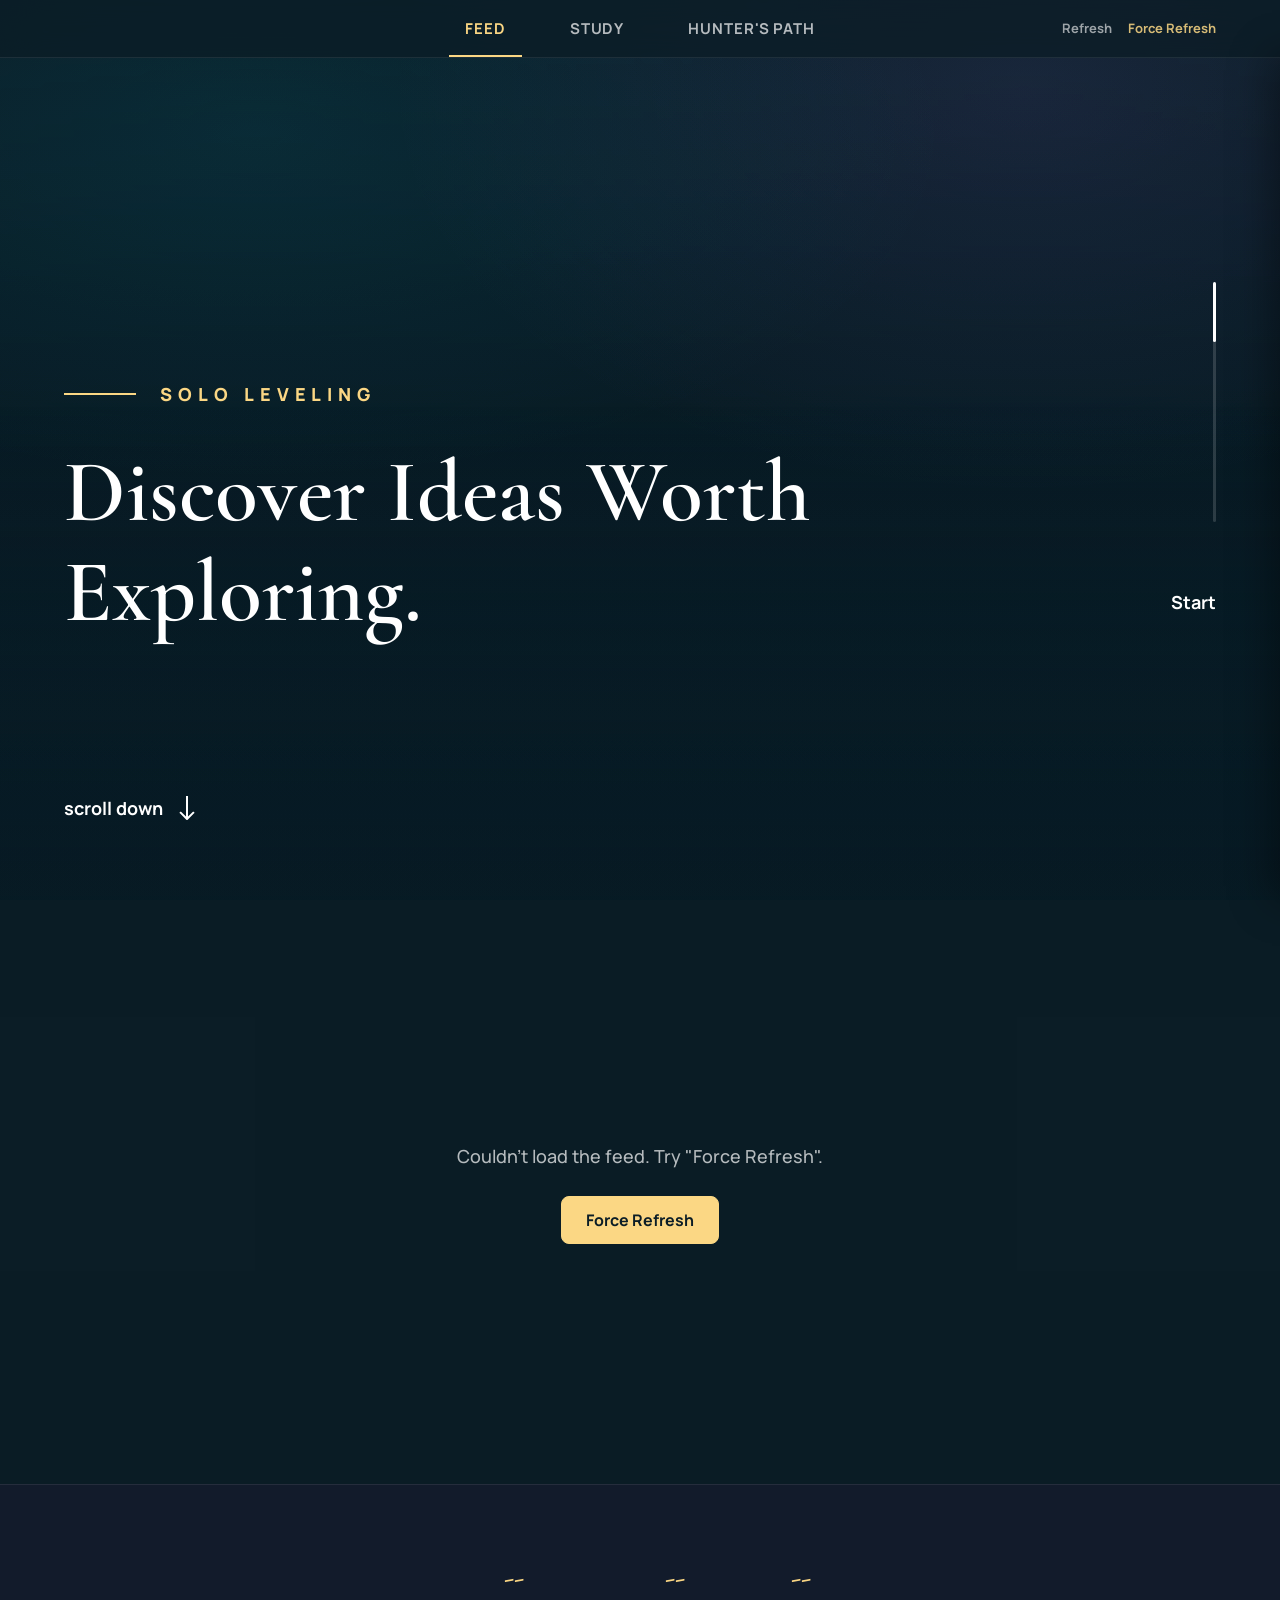
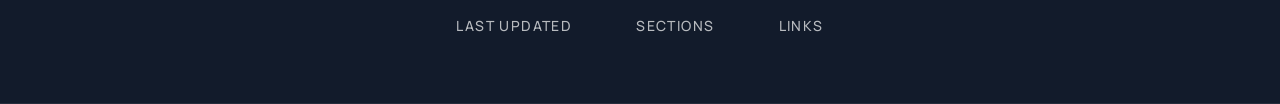
==== commit 8cc6286b: "⚔️ Major update: Power Grid, Quests, Audio, Deep Research, Quiz system New features: - AI/ML Power G" ====
--- a/apps/study/index.html
+++ b/apps/study/index.html
@@ -1837,36 +1837,117 @@
     .kt-daily-quests-refresh:hover { color: var(--accent); background: var(--accent-dim); }
     .kt-daily-quests-refresh.spinning { animation: kt-spin 0.8s linear infinite; }
     @keyframes kt-spin { from { transform: rotate(0deg); } to { transform: rotate(360deg); } }
-    .kt-quest-item {
-      display: flex;
-      gap: 8px;
-      padding: 8px 14px;
-      cursor: pointer;
-      border-bottom: 1px solid color-mix(in srgb, var(--border) 40%, transparent);
-      transition: background 0.15s;
-    }
-    .kt-quest-item:hover { background: var(--card-hover); }
-    .kt-quest-item:last-child { border-bottom: none; }
-    .kt-quest-dot {
-      width: 8px; height: 8px; border-radius: 50%; margin-top: 4px; flex-shrink: 0;
-    }
-    .kt-quest-dot.high { background: #ef4444; }
-    .kt-quest-dot.medium { background: #f59e0b; }
-    .kt-quest-dot.low { background: #22c55e; }
-    .kt-quest-item-body { flex: 1; min-width: 0; }
-    .kt-quest-item-action {
-      font-size: 12px; font-weight: 500; color: var(--text);
-      line-height: 1.3; margin-bottom: 2px;
-      overflow: hidden; text-overflow: ellipsis;
-      display: -webkit-box; -webkit-line-clamp: 2; -webkit-box-orient: vertical;
-    }
-    .kt-quest-item-node {
-      font-size: 10px; color: var(--text-tertiary);
+    /* Quest switch tabs */
+    .kt-quest-switch {
+      display: flex; gap: 2px; padding: 2px;
+      background: rgba(255,255,255,0.05); border-radius: 8px; margin: 0 12px 8px;
+    }
+    body[data-theme="light"] .kt-quest-switch { background: rgba(0,0,0,0.04); }
+    .kt-quest-tab {
+      flex: 1; padding: 5px 0; border: none; border-radius: 6px;
+      font: 600 11px var(--font-body); cursor: pointer;
+      color: var(--text-tertiary); background: transparent; transition: all 0.15s;
+    }
+    .kt-quest-tab:hover { color: var(--text-secondary); }
+    .kt-quest-tab.active {
+      background: rgba(168,85,247,0.15); color: #c084fc;
+    }
+    body[data-theme="light"] .kt-quest-tab.active {
+      background: rgba(124,58,237,0.1); color: #7c3aed;
+    }
+    /* Quest cards */
+    .kt-quest-card-item {
+      margin: 0 10px 8px; padding: 10px 12px; border-radius: 10px;
+      background: rgba(255,255,255,0.03); border: 1px solid rgba(255,255,255,0.06);
+      cursor: pointer; transition: all 0.15s;
+    }
+    .kt-quest-card-item:hover { background: rgba(255,255,255,0.06); border-color: rgba(168,85,247,0.2); }
+    body[data-theme="light"] .kt-quest-card-item { background: rgba(0,0,0,0.02); border-color: rgba(0,0,0,0.06); }
+    body[data-theme="light"] .kt-quest-card-item:hover { background: rgba(0,0,0,0.04); border-color: rgba(124,58,237,0.2); }
+    .kt-quest-card-row1 {
+      display: flex; align-items: center; justify-content: space-between; margin-bottom: 4px;
+    }
+    .kt-quest-card-label {
+      font-size: 12px; font-weight: 600; color: var(--text);
+      display: flex; align-items: center; gap: 6px;
+    }
+    .kt-quest-card-xp {
+      font-size: 10px; font-weight: 600; color: #fbbf24; white-space: nowrap;
+    }
+    .kt-quest-card-desc {
+      font-size: 11px; color: var(--text-secondary); line-height: 1.4;
       overflow: hidden; text-overflow: ellipsis; white-space: nowrap;
     }
-    .kt-quest-item-reason {
-      font-size: 10px; color: var(--text-tertiary); margin-top: 1px;
-      overflow: hidden; text-overflow: ellipsis; white-space: nowrap;
+    .kt-quest-card-arrow {
+      float: right; font-size: 11px; color: var(--text-tertiary); margin-left: 8px;
+    }
+    .kt-quest-pri-dot {
+      width: 6px; height: 6px; border-radius: 50%; flex-shrink: 0;
+    }
+    .kt-quest-pri-dot.high { background: #ef4444; }
+    .kt-quest-pri-dot.medium { background: #f59e0b; }
+    .kt-quest-pri-dot.low { background: #22c55e; }
+    /* Quest detail modal (centered) */
+    .kt-quest-modal-overlay {
+      position: fixed; inset: 0; z-index: 9998;
+      background: rgba(0,0,0,0.6); display: flex; align-items: center; justify-content: center;
+      animation: ktNodePageFadeIn 0.15s ease;
+    }
+    .kt-quest-modal {
+      width: 90%; max-width: 480px; background: rgba(15,20,35,0.97);
+      border: 1px solid rgba(255,255,255,0.15); border-radius: 2px;
+      padding: 24px 28px; position: relative;
+    }
+    body[data-theme="light"] .kt-quest-modal {
+      background: rgba(255,255,255,0.97); border-color: rgba(0,0,0,0.12);
+    }
+    .kt-quest-modal-close {
+      position: absolute; top: 12px; right: 14px;
+      background: none; border: none; color: var(--text-tertiary); cursor: pointer;
+      font-size: 18px; line-height: 1; padding: 4px;
+    }
+    .kt-quest-modal-close:hover { color: var(--text); }
+    .kt-quest-detail-header {
+      display: flex; align-items: center; gap: 10px; margin-bottom: 16px; padding-right: 24px;
+    }
+    .kt-quest-detail-icon { font-size: 24px; }
+    .kt-quest-detail-title { font-size: 15px; font-weight: 700; color: var(--text); flex: 1; }
+    .kt-quest-detail-xp {
+      font-size: 12px; font-weight: 700; color: #fbbf24; white-space: nowrap;
+    }
+    .kt-quest-detail-body {
+      font-size: 13px; color: var(--text-secondary); line-height: 1.6; margin-bottom: 18px;
+    }
+    .kt-quest-detail-actions-title {
+      font-size: 11px; font-weight: 600; letter-spacing: 0.5px;
+      color: var(--text-tertiary); margin-bottom: 10px;
+    }
+    .kt-quest-detail-action-item {
+      display: flex; align-items: flex-start; gap: 8px;
+      font-size: 12px; color: var(--text-secondary); margin-bottom: 8px; line-height: 1.4;
+    }
+    .kt-quest-detail-action-num {
+      width: 18px; height: 18px; border-radius: 50%; flex-shrink: 0;
+      background: rgba(168,85,247,0.15); color: #c084fc;
+      font-size: 10px; font-weight: 700; display: flex; align-items: center; justify-content: center;
+    }
+    .kt-quest-detail-cta {
+      margin-top: 20px; display: flex; gap: 8px; flex-wrap: wrap;
+    }
+    .kt-quest-detail-cta button {
+      padding: 8px 16px; border-radius: 2px; border: none; cursor: pointer;
+      font: 600 12px var(--font-body); transition: opacity 0.15s;
+    }
+    .kt-quest-detail-cta button:hover { opacity: 0.85; }
+    .kt-quest-detail-cta .primary {
+      background: linear-gradient(135deg, #a855f7, #6366f1); color: #fff;
+    }
+    .kt-quest-detail-cta .secondary {
+      background: rgba(255,255,255,0.06); color: var(--text-secondary);
+      border: 1px solid rgba(255,255,255,0.1);
+    }
+    body[data-theme="light"] .kt-quest-detail-cta .secondary {
+      background: rgba(0,0,0,0.04); border-color: rgba(0,0,0,0.1); color: var(--text);
     }
     .kt-daily-quests-empty {
       padding: 16px; text-align: center; font-size: 11px; color: var(--text-tertiary);
@@ -2275,6 +2356,11 @@
     body[data-theme="light"] .kt-node-page-back { background: rgba(0,0,0,0.05); border-color: rgba(0,0,0,0.1); color: rgba(0,0,0,0.6); }
     .kt-node-page-back:hover { background: rgba(255,255,255,0.15); }
     body[data-theme="light"] .kt-node-page-back:hover { background: rgba(0,0,0,0.1); }
+    .kt-lang-btn { padding:4px 12px; border-radius:6px; border:1px solid rgba(255,255,255,0.12); background:transparent; color:var(--text-secondary); font-size:12px; font-weight:600; cursor:pointer; transition:all 0.15s; }
+    .kt-lang-btn:hover:not(.active) { border-color:rgba(168,85,247,0.4); }
+    .kt-lang-btn.active { border-color:#a855f7; background:rgba(168,85,247,0.15); color:#c084fc; }
+    body[data-theme="light"] .kt-lang-btn { border-color:rgba(0,0,0,0.12); }
+    body[data-theme="light"] .kt-lang-btn.active { border-color:#7c3aed; background:rgba(124,58,237,0.1); color:#7c3aed; }
     .kt-node-page-breadcrumb {
       font-size: 12px; color: rgba(255,255,255,0.4); margin-bottom: 8px;
     }
@@ -2284,7 +2370,7 @@
     }
     body[data-theme="light"] .kt-node-page-title { color: #1a1a2e; }
     .kt-node-page-section {
-      margin-bottom: 28px;
+      margin-bottom: 40px;
     }
     .kt-node-page-section-title {
       font-size: 11px; font-weight: 800; letter-spacing: 2px;
@@ -2293,6 +2379,155 @@
       border-bottom: 1px solid rgba(255,255,255,0.06);
     }
     body[data-theme="light"] .kt-node-page-section-title { color: rgba(0,0,0,0.4); border-bottom-color: rgba(0,0,0,0.08); }
+    /* ── Mind Map section ── */
+    .kt-mindmap-container {
+      position: relative; background: rgba(255,255,255,0.03); border: 1px solid rgba(255,255,255,0.06);
+      border-radius: 14px; overflow: auto; min-height: 200px; max-height: 600px;
+      scrollbar-width: none; -ms-overflow-style: none;
+    }
+    .kt-mindmap-container::-webkit-scrollbar { display: none; }
+    body[data-theme="light"] .kt-mindmap-container { background: rgba(0,0,0,0.02); border-color: rgba(0,0,0,0.06); }
+    .kt-mindmap-container svg { display: block; }
+    .kt-mindmap-loading {
+      position: absolute; inset: 0; display: flex; align-items: center; justify-content: center;
+      font-size: 13px; color: var(--text-secondary);
+    }
+    .kt-mindmap-locked-hint {
+      position: absolute; bottom: 12px; left: 50%; transform: translateX(-50%);
+      font-size: 11px; color: var(--text-tertiary); background: rgba(0,0,0,0.4);
+      padding: 4px 12px; border-radius: 20px; white-space: nowrap;
+    }
+    body[data-theme="light"] .kt-mindmap-locked-hint { background: rgba(0,0,0,0.06); }
+    /* ── Audio Overview player ── */
+    .kt-audio-card {
+      background: rgba(255,255,255,0.04); border: 1px solid rgba(255,255,255,0.08);
+      border-radius: 14px; padding: 20px 24px;
+    }
+    body[data-theme="light"] .kt-audio-card { background: rgba(0,0,0,0.03); border-color: rgba(0,0,0,0.08); }
+    .kt-audio-title { font-size: 14px; font-weight: 700; margin-bottom: 4px; color: var(--text); }
+    .kt-audio-subtitle { font-size: 12px; color: var(--text-secondary); margin-bottom: 16px; }
+    .kt-audio-controls { display: flex; align-items: center; gap: 12px; }
+    .kt-audio-play {
+      width: 40px; height: 40px; border-radius: 50%; border: none;
+      background: linear-gradient(135deg, #7c3aed, #a855f7); color: #fff;
+      font-size: 16px; cursor: pointer; display: flex; align-items: center; justify-content: center;
+      transition: transform 0.15s, opacity 0.15s; flex-shrink: 0;
+    }
+    .kt-audio-play:hover { transform: scale(1.08); }
+    .kt-audio-play:active { transform: scale(0.95); }
+    .kt-audio-progress {
+      flex: 1; height: 6px; -webkit-appearance: none; appearance: none;
+      background: rgba(255,255,255,0.1); border-radius: 3px; outline: none; cursor: pointer;
+    }
+    .kt-audio-progress::-webkit-slider-thumb {
+      -webkit-appearance: none; width: 14px; height: 14px; border-radius: 50%;
+      background: #a855f7; cursor: pointer; margin-top: -4px;
+    }
+    .kt-audio-progress::-webkit-slider-runnable-track { height: 6px; border-radius: 3px; }
+    body[data-theme="light"] .kt-audio-progress { background: rgba(0,0,0,0.08); }
+    .kt-audio-time { font-size: 11px; color: var(--text-secondary); white-space: nowrap; min-width: 80px; text-align: right; }
+    .kt-audio-gen-btn {
+      display: inline-flex; align-items: center; gap: 8px; padding: 12px 24px;
+      background: linear-gradient(135deg, #7c3aed, #a855f7); color: #fff;
+      border: none; border-radius: 10px; font-size: 14px; font-weight: 600;
+      cursor: pointer; transition: transform 0.15s, opacity 0.15s;
+    }
+    .kt-audio-gen-btn:hover { transform: scale(1.03); }
+    .kt-audio-gen-btn:disabled { opacity: 0.6; cursor: not-allowed; transform: none; }
+    .kt-audio-gen-hint { font-size: 11px; color: var(--text-tertiary); margin-top: 10px; }
+    /* ── Deep Research ── */
+    .kt-research-empty {
+      text-align: center; padding: 28px 20px;
+      background: rgba(255,255,255,0.03); border: 1px dashed rgba(255,255,255,0.12);
+      border-radius: 14px;
+    }
+    .kt-research-empty-icon { font-size: 28px; margin-bottom: 8px; }
+    .kt-research-empty-title { font-size: 15px; font-weight: 600; color: var(--text); margin-bottom: 6px; }
+    .kt-research-empty-desc { font-size: 12px; color: var(--text-secondary); margin-bottom: 16px; line-height: 1.6; }
+    .kt-research-gen-btn {
+      display: inline-flex; align-items: center; gap: 6px; padding: 10px 22px;
+      background: linear-gradient(135deg, #2563eb, #7c3aed); color: #fff;
+      border: none; border-radius: 10px; font-size: 13px; font-weight: 600;
+      cursor: pointer; transition: transform 0.15s, box-shadow 0.15s;
+    }
+    .kt-research-gen-btn:hover { transform: scale(1.03); box-shadow: 0 4px 16px rgba(37,99,235,0.25); }
+    .kt-research-gen-btn:disabled { opacity: 0.6; cursor: not-allowed; transform: none; box-shadow: none; }
+    .kt-research-hint { font-size: 11px; color: var(--text-tertiary); margin-top: 10px; }
+    .kt-research-overview { font-size: 13px; color: var(--text-secondary); line-height: 1.7; margin-bottom: 20px; }
+    .kt-research-step {
+      background: rgba(255,255,255,0.03); border: 1px solid rgba(255,255,255,0.08);
+      border-radius: 12px; margin-bottom: 12px; overflow: hidden;
+    }
+    .kt-research-step-header {
+      display: flex; align-items: center; gap: 10px; padding: 12px 16px;
+      cursor: pointer; user-select: none;
+    }
+    .kt-research-step-header:hover { background: rgba(255,255,255,0.03); }
+    .kt-research-step-num {
+      width: 26px; height: 26px; border-radius: 50%;
+      background: linear-gradient(135deg, #2563eb, #7c3aed);
+      color: #fff; font-size: 12px; font-weight: 700;
+      display: flex; align-items: center; justify-content: center; flex-shrink: 0;
+    }
+    .kt-research-step-title { font-size: 13px; font-weight: 600; color: var(--text); flex: 1; }
+    .kt-research-step-arrow { font-size: 12px; color: var(--text-secondary); transition: transform 0.2s; }
+    .kt-research-step.collapsed .kt-research-step-arrow { transform: rotate(-90deg); }
+    .kt-research-step.collapsed .kt-research-step-body { display: none; }
+    .kt-research-step-desc { font-size: 12px; color: var(--text-secondary); padding: 0 16px 8px; line-height: 1.5; }
+    .kt-research-resource {
+      display: flex; align-items: flex-start; gap: 10px; padding: 8px 16px;
+      border-top: 1px solid rgba(255,255,255,0.05);
+    }
+    .kt-research-resource-icon { font-size: 16px; flex-shrink: 0; margin-top: 2px; }
+    .kt-research-resource-body { flex: 1; min-width: 0; }
+    .kt-research-resource-title { font-size: 12px; font-weight: 600; color: var(--text); margin-bottom: 2px; }
+    .kt-research-resource-why { font-size: 11px; color: var(--text-secondary); line-height: 1.5; }
+    .kt-research-resource-meta { font-size: 10px; color: var(--text-tertiary); margin-top: 3px; display: flex; gap: 8px; align-items: center; flex-wrap: wrap; }
+    .kt-research-resource-actions { display: flex; gap: 6px; flex-shrink: 0; align-items: center; }
+    .kt-research-resource-btn {
+      padding: 4px 10px; border-radius: 6px; font-size: 11px; font-weight: 500;
+      border: 1px solid rgba(255,255,255,0.12); background: transparent;
+      color: var(--accent); cursor: pointer; text-decoration: none; white-space: nowrap;
+    }
+    .kt-research-resource-btn:hover { background: rgba(255,255,255,0.06); }
+    .kt-research-resource-btn.added { color: #22c55e; border-color: rgba(34,197,94,0.3); cursor: default; }
+    .kt-research-section-label {
+      font-size: 12px; font-weight: 700; color: var(--text-secondary); text-transform: uppercase;
+      letter-spacing: 0.5px; margin: 20px 0 10px; display: flex; align-items: center; gap: 8px;
+    }
+    .kt-research-classic-card {
+      display: flex; align-items: flex-start; gap: 10px; padding: 10px 14px;
+      background: rgba(255,255,255,0.03); border: 1px solid rgba(255,255,255,0.06);
+      border-radius: 10px; margin-bottom: 8px;
+    }
+    .kt-research-weak-dim {
+      background: rgba(239,68,68,0.06); border: 1px solid rgba(239,68,68,0.15);
+      border-radius: 10px; padding: 12px 14px; margin-bottom: 8px;
+    }
+    .kt-research-weak-dim-title { font-size: 12px; font-weight: 600; color: #ef4444; margin-bottom: 8px; }
+    .kt-research-project {
+      display: flex; gap: 12px; padding: 10px 14px;
+      background: rgba(255,255,255,0.03); border: 1px solid rgba(255,255,255,0.06);
+      border-radius: 10px; margin-bottom: 8px;
+    }
+    .kt-research-project-icon { font-size: 20px; flex-shrink: 0; }
+    .kt-research-project-title { font-size: 12px; font-weight: 600; color: var(--text); margin-bottom: 2px; }
+    .kt-research-project-desc { font-size: 11px; color: var(--text-secondary); line-height: 1.5; }
+    .kt-research-project-meta { font-size: 10px; color: var(--text-tertiary); margin-top: 3px; }
+    .kt-research-footer { font-size: 11px; color: var(--text-tertiary); margin-top: 16px; display: flex; justify-content: space-between; align-items: center; }
+    .kt-research-refresh-btn {
+      padding: 4px 12px; border-radius: 6px; font-size: 11px; font-weight: 500;
+      border: 1px solid rgba(255,255,255,0.12); background: transparent;
+      color: var(--text-secondary); cursor: pointer;
+    }
+    .kt-research-refresh-btn:hover { background: rgba(255,255,255,0.06); color: var(--text); }
+    .kt-research-ai-warning { font-size: 10px; color: var(--text-tertiary); font-style: italic; }
+    body[data-theme="light"] .kt-research-empty { background: rgba(0,0,0,0.02); border-color: rgba(0,0,0,0.12); }
+    body[data-theme="light"] .kt-research-step { background: rgba(0,0,0,0.02); border-color: rgba(0,0,0,0.08); }
+    body[data-theme="light"] .kt-research-step-header:hover { background: rgba(0,0,0,0.03); }
+    body[data-theme="light"] .kt-research-resource { border-top-color: rgba(0,0,0,0.06); }
+    body[data-theme="light"] .kt-research-classic-card { background: rgba(0,0,0,0.02); border-color: rgba(0,0,0,0.06); }
+    body[data-theme="light"] .kt-research-project { background: rgba(0,0,0,0.02); border-color: rgba(0,0,0,0.06); }
     /* ── Branch detail — leaf concept card ── */
     .kt-branch-leaf-card {
       background: rgba(255,255,255,0.04); border: 1px solid rgba(255,255,255,0.08);
@@ -2530,6 +2765,16 @@
       transition: all 0.2s;
     }
     .kt-review-exit:hover { color: var(--text); border-color: var(--text-secondary); }
+    /* Comprehensive review node header + reason tags */
+    .kt-cr-node-header { display:flex; align-items:center; gap:10px; margin-bottom:12px; flex-wrap:wrap; }
+    .kt-cr-node-from { font-size:13px; font-weight:600; color:var(--text-secondary); }
+    .kt-cr-reason { font-size:11px; padding:2px 8px; border-radius:10px; font-weight:600; }
+    .kt-cr-reason-due { background:rgba(239,68,68,0.15); color:#f87171; }
+    .kt-cr-reason-wrong { background:rgba(251,191,36,0.15); color:#fbbf24; }
+    .kt-cr-reason-random { background:rgba(96,165,250,0.15); color:#60a5fa; }
+    .kt-cr-result-row { display:flex; align-items:center; justify-content:space-between; padding:10px 0; border-bottom:1px solid var(--border); font-size:14px; }
+    .kt-cr-result-row:last-child { border-bottom:none; }
+    .kt-cr-result-node { color:var(--text); font-weight:500; }
     .kt-review-progress-bar {
       width: 100%;
       height: 4px;
@@ -2555,38 +2800,172 @@
     .kt-quiz-type {
       font-size: 11px; font-weight: 700; text-transform: uppercase; letter-spacing: 1px;
       padding: 3px 10px; border-radius: 4px;
-      background: rgba(168,85,247,0.15); color: #c084fc;
-    }
+    }
+    .kt-quiz-type[data-qt="concept_recall"] { background: rgba(96,165,250,0.15); color: #60a5fa; }
+    .kt-quiz-type[data-qt="application"] { background: rgba(34,197,94,0.15); color: #4ade80; }
+    .kt-quiz-type[data-qt="comparison"] { background: rgba(251,146,60,0.15); color: #fb923c; }
+    .kt-quiz-type[data-qt="system_design"] { background: rgba(168,85,247,0.15); color: #c084fc; }
     .kt-quiz-difficulty { font-size: 11px; font-weight: 700; text-transform: uppercase; letter-spacing: 1px; padding: 3px 10px; border-radius: 4px; }
     .kt-quiz-difficulty[data-d="easy"] { background: rgba(34,197,94,0.15); color: #4ade80; }
     .kt-quiz-difficulty[data-d="medium"] { background: rgba(251,191,36,0.15); color: #fbbf24; }
     .kt-quiz-difficulty[data-d="hard"] { background: rgba(239,68,68,0.15); color: #f87171; }
-    .kt-quiz-question { font-size: 18px; font-weight: 600; line-height: 1.6; color: var(--text); }
-    .kt-quiz-think {
-      min-height: 100px; display: flex; flex-direction: column;
-      align-items: center; justify-content: center; gap: 16px;
-      padding: 24px; color: var(--text-secondary); font-size: 14px;
-    }
-    .kt-quiz-hint {
+    .kt-quiz-question { font-size: 18px; font-weight: 600; line-height: 1.6; color: var(--text); white-space: pre-line; }
+
+    /* Shimmer loading skeleton */
+    .kt-quiz-shimmer {
+      background: linear-gradient(90deg,
+        rgba(255,255,255,0.03) 25%,
+        rgba(255,255,255,0.08) 50%,
+        rgba(255,255,255,0.03) 75%
+      );
+      background-size: 200% 100%;
+      animation: ktShimmer 1.5s infinite;
+      border-radius: 12px;
+    }
+    @keyframes ktShimmer {
+      0% { background-position: 200% 0; }
+      100% { background-position: -200% 0; }
+    }
+    .kt-quiz-shimmer-card {
+      padding: 24px 28px; border-radius: 14px; border: 1px solid var(--border);
+      background: var(--surface); margin-bottom: 14px;
+    }
+    .kt-quiz-shimmer-line {
+      height: 14px; border-radius: 6px; margin-bottom: 10px;
+    }
+    .kt-quiz-shimmer-line.w80 { width: 80%; }
+    .kt-quiz-shimmer-line.w60 { width: 60%; }
+    .kt-quiz-shimmer-line.w50 { width: 50%; }
+    .kt-quiz-shimmer-line.w40 { width: 40%; }
+    .kt-quiz-shimmer-line.w90 { width: 90%; }
+    .kt-quiz-shimmer-option {
+      height: 48px; border-radius: 10px; margin-bottom: 10px;
+    }
+
+    /* Multiple choice options */
+    .kt-mc-options { display: flex; flex-direction: column; gap: 10px; margin-top: 20px; }
+    .kt-mc-option {
+      padding: 14px 18px; border-radius: 10px; border: 1px solid var(--border);
+      background: var(--surface); cursor: pointer; font-size: 15px; line-height: 1.5;
+      color: var(--text); transition: all 0.2s; display: flex; align-items: flex-start; gap: 10px;
+    }
+    .kt-mc-option:hover:not(.kt-mc-locked) { border-color: var(--text-secondary); background: rgba(168,85,247,0.05); }
+    .kt-mc-option.kt-mc-locked { cursor: default; }
+    .kt-mc-option.kt-mc-correct { border-color: #4ade80; background: rgba(34,197,94,0.1); }
+    .kt-mc-option.kt-mc-wrong { border-color: #f87171; background: rgba(239,68,68,0.1); }
+    .kt-mc-option .kt-mc-letter {
+      font-weight: 700; min-width: 20px; color: var(--text-secondary);
+    }
+    .kt-mc-option.kt-mc-correct .kt-mc-letter { color: #4ade80; }
+    .kt-mc-option.kt-mc-wrong .kt-mc-letter { color: #f87171; }
+    .kt-mc-explanation {
+      margin-top: 16px; padding: 14px 18px; border-radius: 10px;
+      background: rgba(34,197,94,0.08); border: 1px solid rgba(34,197,94,0.2);
+      font-size: 14px; line-height: 1.6; color: var(--text); display: none;
+    }
+    .kt-mc-explanation.kt-mc-wrong-explain {
+      background: rgba(239,68,68,0.08); border-color: rgba(239,68,68,0.2);
+    }
+
+    /* Open-ended answer area */
+    .kt-oe-area { margin-top: 20px; }
+    .kt-oe-textarea {
+      width: 100%; min-height: 120px; padding: 14px 16px; border-radius: 10px;
+      border: 1px solid var(--border); background: var(--bg); color: var(--text);
+      font-size: 15px; line-height: 1.6; font-family: inherit; resize: vertical;
+      transition: border-color 0.2s;
+    }
+    .kt-oe-textarea:focus { outline: none; border-color: #a855f7; }
+    .kt-oe-textarea::placeholder { color: var(--text-tertiary); }
+    .kt-oe-actions { display: flex; justify-content: space-between; align-items: center; margin-top: 12px; }
+    .kt-oe-hint-btn {
+      background: none; border: 1px solid var(--border); color: var(--text-secondary);
+      padding: 8px 16px; border-radius: 8px; cursor: pointer; font-size: 13px; transition: all 0.2s;
+    }
+    .kt-oe-hint-btn:hover { color: var(--text); border-color: var(--text-secondary); }
+    .kt-oe-submit-btn {
+      background: linear-gradient(135deg, #a855f7, #6366f1); color: #fff; border: none;
+      padding: 10px 24px; border-radius: 8px; font-size: 14px; font-weight: 700;
+      cursor: pointer; transition: opacity 0.2s;
+    }
+    .kt-oe-submit-btn:hover { opacity: 0.9; }
+    .kt-oe-submit-btn:disabled { opacity: 0.4; cursor: not-allowed; }
+    .kt-oe-hint {
+      margin-top: 10px; padding: 12px 16px; border-radius: 8px;
       background: rgba(168,85,247,0.08); border: 1px solid rgba(168,85,247,0.2);
-      border-radius: 8px; padding: 12px 16px; font-size: 14px;
-      color: var(--text-secondary); width: 100%; text-align: left; display: none;
-    }
-    .kt-quiz-action-btn {
-      display: inline-flex; align-items: center; gap: 6px;
-      padding: 10px 20px; border-radius: 8px; border: 1px solid var(--border);
-      background: transparent; color: var(--text-secondary);
-      font-size: 14px; font-weight: 600; cursor: pointer; transition: all 0.2s;
-    }
-    .kt-quiz-action-btn:hover { color: var(--text); border-color: var(--text-secondary); }
-    .kt-quiz-answer { border-top: 1px solid var(--border); padding-top: 20px; margin-top: 20px; display: none; }
-    .kt-quiz-answer-title {
-      font-size: 12px; font-weight: 700; text-transform: uppercase;
-      letter-spacing: 1px; color: var(--text-secondary); margin-bottom: 12px;
-    }
-    .kt-quiz-answer-points { list-style: none; padding: 0; }
-    .kt-quiz-answer-points li { padding: 6px 0 6px 20px; position: relative; font-size: 15px; line-height: 1.5; color: var(--text); }
-    .kt-quiz-answer-points li::before { content: "\2713"; position: absolute; left: 0; color: #4ade80; font-weight: 700; }
+      font-size: 14px; color: var(--text-secondary); display: none;
+    }
+
+    /* Evaluation results */
+    .kt-eval-result { margin-top: 20px; padding: 18px; border-radius: 10px; border: 1px solid var(--border); background: var(--surface); }
+    .kt-eval-score { font-size: 16px; font-weight: 700; margin-bottom: 14px; display: flex; align-items: center; gap: 8px; }
+    .kt-eval-points { list-style: none; padding: 0; margin: 0; }
+    .kt-eval-points li { padding: 6px 0 6px 24px; position: relative; font-size: 14px; line-height: 1.5; color: var(--text); }
+    .kt-eval-points li::before { position: absolute; left: 0; font-weight: 700; }
+    .kt-eval-points li.kt-eval-covered::before { content: "\2713"; color: #4ade80; }
+    .kt-eval-points li.kt-eval-missed::before { content: "\2717"; color: #f87171; }
+    .kt-eval-comment { font-size: 12px; color: var(--text-secondary); margin-top: 2px; }
+    .kt-eval-feedback { margin-top: 12px; padding-top: 12px; border-top: 1px solid var(--border); font-size: 14px; color: var(--text-secondary); }
+
+    /* Quiz next button */
+    .kt-quiz-next-btn {
+      display: block; margin: 20px 0 0 auto; padding: 10px 28px; border-radius: 8px;
+      background: linear-gradient(135deg, #a855f7, #6366f1); color: #fff; border: none;
+      font-size: 14px; font-weight: 700; cursor: pointer; transition: opacity 0.2s;
+    }
+    .kt-quiz-next-btn:hover { opacity: 0.9; }
+
+    /* Quiz summary */
+    .kt-quiz-summary-item {
+      display: flex; align-items: center; gap: 10px; padding: 10px 14px;
+      border-radius: 8px; background: var(--surface); border: 1px solid var(--border); font-size: 14px;
+    }
+    .kt-quiz-summary-item + .kt-quiz-summary-item { margin-top: 8px; }
+    .kt-quiz-summary-check { font-size: 16px; min-width: 20px; text-align: center; }
+    .kt-quiz-summary-type { font-size: 11px; font-weight: 700; text-transform: uppercase; padding: 2px 8px; border-radius: 4px; }
+    .kt-quiz-passed-banner {
+      text-align: center; padding: 20px; margin: 20px 0; border-radius: 12px;
+      background: linear-gradient(135deg, rgba(168,85,247,0.15), rgba(99,102,241,0.15));
+      border: 1px solid rgba(168,85,247,0.3);
+    }
+    .kt-quiz-passed-banner h3 { font-size: 20px; color: #c084fc; margin: 0 0 8px; }
+    .kt-quiz-passed-banner p { color: var(--text-secondary); margin: 0; font-size: 14px; }
+    .kt-wrong-card { background: rgba(255,255,255,0.03); border: 1px solid rgba(255,255,255,0.08); border-radius: 10px; padding: 14px 16px; margin-bottom: 10px; }
+    .kt-wrong-card.wrong { background: rgba(239,68,68,0.06); border-color: rgba(239,68,68,0.15); }
+    body[data-theme="light"] .kt-wrong-card { background: rgba(0,0,0,0.02); border-color: rgba(0,0,0,0.08); }
+    body[data-theme="light"] .kt-wrong-card.wrong { background: rgba(239,68,68,0.04); border-color: rgba(239,68,68,0.12); }
+    .kt-wrong-card-header { display: flex; align-items: center; gap: 8px; font-size: 11px; color: var(--text-secondary); margin-bottom: 8px; }
+    .kt-wrong-card-q { font-size: 13px; font-weight: 600; color: var(--text); line-height: 1.5; margin-bottom: 8px; }
+    .kt-wrong-card-detail { font-size: 12px; color: var(--text-secondary); line-height: 1.5; }
+    .kt-wrong-card-detail strong { color: var(--text); font-weight: 600; }
+    .kt-wrong-retry { padding: 4px 12px; border-radius: 6px; border: 1px solid rgba(168,85,247,0.3); background: rgba(168,85,247,0.1); color: #c084fc; font-size: 11px; font-weight: 600; cursor: pointer; transition: all 0.15s; float: right; margin-top: 4px; }
+    .kt-wrong-retry:hover { background: rgba(168,85,247,0.2); }
+    body[data-theme="light"] .kt-wrong-retry { border-color: rgba(124,58,237,0.3); background: rgba(124,58,237,0.08); color: #7c3aed; }
+    .kt-wrong-viewall { font-size: 12px; font-weight: 600; color: #c084fc; cursor: pointer; background: none; border: none; padding: 0; }
+    .kt-wrong-viewall:hover { text-decoration: underline; }
+    /* Custom dropdown for Quiz History filter */
+    .kt-dropdown { position: relative; display: inline-block; }
+    .kt-dropdown-trigger { display: flex; align-items: center; gap: 6px; padding: 3px 10px 3px 10px; border-radius: 6px; border: 1px solid rgba(255,255,255,0.1); background: rgba(255,255,255,0.04); color: var(--text-secondary); font-size: 11px; font-weight: 500; cursor: pointer; transition: all 0.15s; user-select: none; line-height: 1; white-space: nowrap; }
+    .kt-dropdown-trigger:hover { border-color: rgba(255,255,255,0.18); background: rgba(255,255,255,0.07); color: var(--text); }
+    .kt-dropdown-trigger.open { border-color: rgba(168,85,247,0.4); background: rgba(168,85,247,0.08); color: #c084fc; }
+    .kt-dropdown-arrow { font-size: 8px; opacity: 0.6; transition: transform 0.15s; }
+    .kt-dropdown-trigger.open .kt-dropdown-arrow { transform: rotate(180deg); }
+    .kt-dropdown-panel { position: absolute; top: calc(100% + 4px); right: 0; min-width: 130px; background: rgba(20,25,40,0.95); border: 1px solid rgba(255,255,255,0.1); border-radius: 8px; backdrop-filter: blur(10px); -webkit-backdrop-filter: blur(10px); box-shadow: 0 8px 24px rgba(0,0,0,0.4), 0 0 0 1px rgba(255,255,255,0.04) inset; z-index: 50; overflow: hidden; opacity: 0; transform: translateY(-4px); pointer-events: none; transition: opacity 0.15s, transform 0.15s; }
+    .kt-dropdown-panel.show { opacity: 1; transform: translateY(0); pointer-events: auto; }
+    .kt-dropdown-item { display: flex; align-items: center; gap: 8px; padding: 7px 12px; font-size: 11px; color: var(--text-secondary); cursor: pointer; transition: background 0.1s, color 0.1s; }
+    .kt-dropdown-item:hover { background: rgba(255,255,255,0.08); color: var(--text); }
+    .kt-dropdown-item.active { color: #c084fc; }
+    .kt-dropdown-item.active::before { content: ''; display: inline-block; width: 4px; height: 4px; border-radius: 50%; background: #a855f7; flex-shrink: 0; }
+    .kt-dropdown-item:not(.active)::before { content: ''; display: inline-block; width: 4px; height: 4px; border-radius: 50%; background: transparent; flex-shrink: 0; }
+    /* Light theme overrides */
+    body[data-theme="light"] .kt-dropdown-trigger { border-color: rgba(0,0,0,0.12); background: rgba(0,0,0,0.03); color: #64748b; }
+    body[data-theme="light"] .kt-dropdown-trigger:hover { border-color: rgba(0,0,0,0.2); background: rgba(0,0,0,0.05); color: #334155; }
+    body[data-theme="light"] .kt-dropdown-trigger.open { border-color: rgba(124,58,237,0.4); background: rgba(124,58,237,0.06); color: #7c3aed; }
+    body[data-theme="light"] .kt-dropdown-panel { background: rgba(255,255,255,0.96); border-color: rgba(0,0,0,0.1); box-shadow: 0 8px 24px rgba(0,0,0,0.12), 0 0 0 1px rgba(0,0,0,0.04) inset; }
+    body[data-theme="light"] .kt-dropdown-item:hover { background: rgba(0,0,0,0.04); color: #1e293b; }
+    body[data-theme="light"] .kt-dropdown-item.active { color: #7c3aed; }
+    body[data-theme="light"] .kt-dropdown-item.active::before { background: #7c3aed; }
+    body[data-theme="light"] .kt-wrong-viewall { color: #7c3aed; }
     .kt-rating-section { text-align: center; padding-top: 20px; display: none; }
     .kt-rating-label { font-size: 14px; color: var(--text-secondary); margin-bottom: 14px; font-weight: 600; }
     .kt-rating-buttons { display: flex; gap: 10px; justify-content: center; }
@@ -2716,7 +3095,7 @@
   <div class="tab-bar">
     <button class="tab-btn active" id="tabFeed" onclick="switchTab('feed')">Feed</button>
     <button class="tab-btn" id="tabStudy" onclick="switchTab('study')">Study</button>
-    <button class="tab-btn" id="tabKtree" onclick="switchTab('ktree')">Knowledge Tree</button>
+    <button class="tab-btn" id="tabKtree" onclick="switchTab('ktree')">Hunter's Path</button>
   </div>
 
   <div class="tab-actions" id="feedActions">
@@ -2870,21 +3249,25 @@
         <!-- View Toggle -->
         <div class="kt-view-toggle">
           <button class="kt-view-btn active" id="ktViewOverview" onclick="ktSwitchView('overview')">Overview</button>
-          <button class="kt-view-btn" id="ktViewTechTree" onclick="ktSwitchView('tech-tree')">Tech Tree</button>
+          <button class="kt-view-btn" id="ktViewTechTree" onclick="ktSwitchView('tech-tree')">Power Grid</button>
         </div>
 
         <!-- Sidebar Actions -->
         <div class="kt-sidebar-actions">
-          <button class="kt-review-btn" id="ktReviewBtn" onclick="ktStartReview()" disabled>
+          <button class="kt-review-btn" id="ktReviewBtn" onclick="ktStartReview()">
             Start Review <span class="kt-due-badge" id="ktDueBadge">0</span>
           </button>
         </div>
 
-        <!-- Daily Quests -->
+        <!-- Quests (Daily / Weekly) -->
         <div class="kt-daily-quests" id="ktDailyQuests">
           <div class="kt-daily-quests-header">
-            DAILY QUESTS
-            <button class="kt-daily-quests-refresh" id="ktQuestsRefreshBtn" onclick="ktRefreshDailyQuests(true)" title="Refresh recommendations">&#x1f504;</button>
+            ⚔️ QUESTS
+            <button class="kt-daily-quests-refresh" id="ktQuestsRefreshBtn" onclick="ktRefreshQuests(true)" title="Refresh">&#x1f504;</button>
+          </div>
+          <div class="kt-quest-switch">
+            <button class="kt-quest-tab active" data-tab="daily" onclick="ktSwitchQuestTab('daily')">Daily</button>
+            <button class="kt-quest-tab" data-tab="weekly" onclick="ktSwitchQuestTab('weekly')">Weekly</button>
           </div>
           <div id="ktDailyQuestsList">
             <div class="kt-daily-quests-empty">Loading...</div>
@@ -4193,6 +4576,9 @@
     // ================================================================
 
     const KT_API = 'http://localhost:8081/api/knowledge-tree';
+    const KT_QUIZ_TYPE_LABELS = { concept_recall: 'Concept Recall', application: 'Application', comparison: 'Comparison', system_design: 'System Design' };
+    const KT_QUIZ_TYPE_COLORS = { concept_recall: '#60a5fa', application: '#4ade80', comparison: '#fb923c', system_design: '#c084fc' };
+    let ktNodeLang = localStorage.getItem('kt_node_lang') || 'en';
     let ktHunterProfile = null;
     let ktTechTree = null;
     let ktView = 'overview'; // 'overview' | 'tech-tree'
@@ -4559,11 +4945,11 @@
             </div>
 
             <div style="font-size:11px;font-weight:800;letter-spacing:2px;text-transform:uppercase;color:var(--text-tertiary);margin-bottom:16px">Branch Progress</div>
-            ${branchRowsHtml || '<div style="color:var(--text-tertiary);font-size:14px">No tech tree data. Click "Tech Tree" to explore.</div>'}
+            ${branchRowsHtml || '<div style="color:var(--text-tertiary);font-size:14px">No data yet. Click "Power Grid" to explore.</div>'}
 
             <div style="margin-top:20px">
               <button class="kt-review-btn" onclick="ktSwitchView('tech-tree')" style="background:linear-gradient(135deg,#3b82f6,#6366f1)">
-                Explore Tech Tree
+                Explore Power Grid
               </button>
             </div>
           </div>
@@ -4713,7 +5099,27 @@
             .attr('stroke-dasharray', `${conf * 2 * Math.PI * (radius + 3)} ${2 * Math.PI * (radius + 3)}`)
             .attr('opacity', 0.5);
         }
-        // in_progress: no glow, no confidence ring
+        // Coverage arc for in_progress nodes
+        const _covProgress = (() => {
+          if (status !== 'in_progress') return 0;
+          const q = node.data.quest || {};
+          const p = q.progress || {};
+          if (isLeaf) return p.overall_coverage || 0;
+          // Mid-level: average coverage of child leaves
+          if (node.children && node.children.length > 0) {
+            function _gatherLeaves(n) {
+              if (!n.children || n.children.length === 0) return [n];
+              return n.children.flatMap(_gatherLeaves);
+            }
+            const leaves = _gatherLeaves(node);
+            const sum = leaves.reduce((s, l) => {
+              const lp = (l.data.quest || {}).progress || {};
+              return s + (lp.overall_coverage || 0);
+            }, 0);
+            return leaves.length > 0 ? sum / leaves.length : 0;
+          }
+          return 0;
+        })();
 
         // Main circle
         let fill, opacity, strokeColor, strokeW;
@@ -4722,7 +5128,7 @@
         } else if (status === 'lit') {
           fill = color; opacity = 1; strokeColor = color; strokeW = 1.5;
         } else if (status === 'in_progress') {
-          fill = color; opacity = 0.7; strokeColor = color; strokeW = 1;
+          fill = '#1e293b'; opacity = 0.6; strokeColor = color; strokeW = 1;
         } else {
           fill = '#1e293b'; opacity = 0.55; strokeColor = '#334155'; strokeW = 1;
         }
@@ -4738,8 +5144,22 @@
           .attr('stroke-width', isRoot ? 2.5 : (isBranch ? 2 : strokeW))
           .attr('filter', (status === 'lit' || status === 'mastered') ? 'url(#lit-glow)' : null);
 
+        // Coverage arc overlay for in_progress nodes
+        if (status === 'in_progress' && _covProgress > 0) {
+          const arc = d3.arc()
+            .innerRadius(0)
+            .outerRadius(radius - 0.5)
+            .startAngle(0)
+            .endAngle(_covProgress * 2 * Math.PI);
+          g.append('path')
+            .attr('d', arc)
+            .attr('fill', color)
+            .attr('opacity', 0.8);
+        }
+
         // Root / branch labels
         if (isRoot) {
+          // Icon inside circle
           g.append('text')
             .attr('text-anchor', 'middle')
             .attr('dominant-baseline', 'middle')
@@ -4748,9 +5168,10 @@
             .attr('font-family', 'Manrope, sans-serif')
             .attr('font-weight', '700')
             .text('🧠');
+          // Name above circle
           g.append('text')
             .attr('text-anchor', 'middle')
-            .attr('y', radius + 12)
+            .attr('y', -radius - 10)
             .attr('font-size', '9')
             .attr('fill', '#e9d5ff')
             .attr('font-family', 'Manrope, sans-serif')
@@ -4759,6 +5180,7 @@
         } else if (isBranch) {
           const icon = KT_BRANCH_ICONS[node.data.id] || '';
           const branchColor = KT_BRANCH_COLORS[node.data.id] || color;
+          // Icon inside circle
           g.append('text')
             .attr('text-anchor', 'middle')
             .attr('dominant-baseline', 'middle')
@@ -4766,32 +5188,60 @@
             .attr('fill', branchColor)
             .attr('font-family', 'Manrope, sans-serif')
             .text(icon);
-          // Label
-          const [lx, ly] = polarXY(node);
-          const angle = node.x;
-          const labelR = radii[1] + 22;
-          const la = angle - Math.PI / 2;
-          const labelX = labelR * Math.cos(la) - nx;
-          const labelY = labelR * Math.sin(la) - ny;
+          // Name above circle
           const lit = node.data.lit_count || 0;
           const tot = node.data.total_leaves || 0;
           g.append('text')
             .attr('text-anchor', 'middle')
-            .attr('x', labelX)
-            .attr('y', labelY)
+            .attr('y', -radius - 10)
             .attr('font-size', '9')
             .attr('fill', branchColor)
             .attr('font-family', 'Manrope, sans-serif')
             .attr('font-weight', '700')
             .text(KT_BRANCH_LABELS[node.data.id] || node.data.title);
+          // Progress below circle
           g.append('text')
             .attr('text-anchor', 'middle')
-            .attr('x', labelX)
-            .attr('y', labelY + 11)
+            .attr('y', radius + 14)
             .attr('font-size', '8')
             .attr('fill', 'rgba(255,255,255,0.4)')
             .attr('font-family', 'Manrope, sans-serif')
             .text(lit + '/' + tot + ' lit');
+        } else if (!isLeaf) {
+          // Mid-level nodes (depth 2) — name above, progress below
+          const midIcon = node.data.icon || '';
+          if (midIcon) {
+            g.append('text')
+              .attr('text-anchor', 'middle')
+              .attr('dominant-baseline', 'middle')
+              .attr('font-size', '7')
+              .attr('fill', color)
+              .attr('font-family', 'Manrope, sans-serif')
+              .text(midIcon);
+          }
+          g.append('text')
+            .attr('text-anchor', 'middle')
+            .attr('y', -radius - 8)
+            .attr('font-size', '8')
+            .attr('fill', color)
+            .attr('font-family', 'Manrope, sans-serif')
+            .attr('font-weight', '600')
+            .text(node.data.title || node.data.id);
+          const midLit = node.data.lit_count || 0;
+          const midTot = node.data.total_leaves || 0;
+          if (midTot > 0) {
+            const midLabel = (status === 'in_progress' && _covProgress > 0)
+              ? Math.round(_covProgress * 100) + '%'
+              : midLit + '/' + midTot;
+            g.append('text')
+              .attr('text-anchor', 'middle')
+              .attr('y', radius + 12)
+              .attr('font-size', '7')
+              .attr('fill', (status === 'in_progress' && _covProgress > 0) ? color : 'rgba(255,255,255,0.35)')
+              .attr('opacity', (status === 'in_progress' && _covProgress > 0) ? 0.5 : 1)
+              .attr('font-family', 'Manrope, sans-serif')
+              .text(midLabel);
+          }
         } else if (status === 'mastered') {
           g.append('text')
             .attr('text-anchor', 'middle')
@@ -5169,7 +5619,7 @@
 
       overlay.innerHTML = `<div class="kt-node-page-content">
         <div class="kt-node-page-header">
-          <button class="kt-node-page-back" onclick="this.closest('.kt-node-page').remove()">← Back to Tech Tree</button>
+          <button class="kt-node-page-back" onclick="this.closest('.kt-node-page').remove()">← Back to Power Grid</button>
           <span style="flex:1"></span>
           <span class="kt-locked-badge">🔒 NOT DISCOVERED</span>
         </div>
@@ -5184,6 +5634,13 @@
         <div class="kt-locked-section">
           <div class="kt-locked-section-title">🎯 Why learn this?</div>
           <div class="kt-locked-text">${ktEsc(guide.why || 'Explore this topic to understand its importance.')}</div>
+        </div>
+
+        <div class="kt-locked-section">
+          <div class="kt-locked-section-title">🧠 Mind Map Preview</div>
+          <div class="kt-mindmap-container" id="ktLockedMindmap_${nodeData.id}" style="height:320px">
+            <div class="kt-mindmap-locked-hint">Start learning to reveal full mind map</div>
+          </div>
         </div>
 
         <div class="kt-locked-section">
@@ -5200,8 +5657,10 @@
         </div>
 
         <div class="kt-locked-section">
-          <div class="kt-locked-section-title">📚 Learning Roadmap</div>
-          ${roadmapHtml}
+          <div class="kt-locked-section-title">📚 Deep Research</div>
+          <div id="ktResearch_${nodeData.id}">
+            <div style="text-align:center;padding:12px;color:var(--text-secondary);font-size:12px">Checking...</div>
+          </div>
         </div>
 
         <div class="kt-locked-section">
@@ -5214,6 +5673,28 @@
           ${relatedHtml}
         </div>
       </div>`;
+
+      // Render locked mind map preview from dimensions/guide
+      const lockedMmContainer = document.getElementById('ktLockedMindmap_' + nodeData.id);
+      if (lockedMmContainer && dimensions.length > 0) {
+        const skeletonData = {
+          center: nodeData.title || nodeData.id,
+          branches: dimensions.map((dim, i) => ({
+            id: 'dim_' + i,
+            label: dim.title || dim.id,
+            color: ['#4fc3f7', '#81c784', '#ffb74d', '#f06292', '#ba68c8', '#4dd0e1'][i % 6],
+            children: [{ id: 'dim_' + i + '_1', label: '???' }, { id: 'dim_' + i + '_2', label: '???' }]
+          })),
+          connections: []
+        };
+        requestAnimationFrame(() => ktRenderMindMap(lockedMmContainer, skeletonData, true));
+      } else if (lockedMmContainer) {
+        lockedMmContainer.style.display = 'none';
+        lockedMmContainer.closest('.kt-locked-section').style.display = 'none';
+      }
+
+      // Load deep research (async)
+      ktLoadResearch(nodeData.id);
 
       // Event delegation for prerequisite/related concept clicks
       overlay.addEventListener('click', function(e) {
@@ -5350,7 +5831,7 @@
       overlay.querySelector || null; // ensure overlay exists
       overlay.innerHTML = `<div class="kt-node-page-content">
         <div class="kt-node-page-header">
-          <button class="kt-node-page-back" onclick="this.closest('.kt-node-page').remove()">← Back to Tech Tree</button>
+          <button class="kt-node-page-back" onclick="this.closest('.kt-node-page').remove()">← Back to Power Grid</button>
         </div>
         ${parentLabel ? `<div class="kt-node-page-breadcrumb">${ktEsc(parentLabel)}</div>` : ''}
         <div style="display:flex;align-items:center;gap:10px;margin-bottom:4px">
@@ -5361,6 +5842,14 @@
           <div style="font-size:13px;color:var(--text-secondary);margin-bottom:6px">Overall Progress: ${litCount}/${totalCount} concepts lit</div>
           <div style="height:8px;background:var(--bg-tertiary);border-radius:4px;overflow:hidden">
             <div style="height:100%;width:${pct}%;background:${color};border-radius:4px;transition:width 0.3s"></div>
+          </div>
+        </div>
+
+        <!-- Mind Map -->
+        <div class="kt-node-page-section">
+          <div class="kt-node-page-section-title">Mind Map</div>
+          <div class="kt-mindmap-container" id="ktBranchMindmap_${branchId}">
+            <div class="kt-mindmap-loading" id="ktBranchMmLoading_${branchId}">Loading mind map...</div>
           </div>
         </div>
 
@@ -5405,6 +5894,27 @@
           ktShowNodePage(nodeData);
         }
       });
+
+      // Load branch mind map (async)
+      const bmCont = document.getElementById('ktBranchMindmap_' + branchId);
+      const bmLoad = document.getElementById('ktBranchMmLoading_' + branchId);
+      if (bmCont) {
+        fetch(KT_API + '/mindmap/' + encodeURIComponent(branchId))
+          .then(r => r.json())
+          .then(data => {
+            if (bmLoad) bmLoad.style.display = 'none';
+            if (data.ok && data.mindmap) {
+              ktRenderMindMap(bmCont, data.mindmap, false);
+            } else {
+              bmCont.style.display = 'none';
+              bmCont.closest('.kt-node-page-section').style.display = 'none';
+            }
+          })
+          .catch(() => {
+            bmCont.style.display = 'none';
+            bmCont.closest('.kt-node-page-section').style.display = 'none';
+          });
+      }
     }
 
     function ktStartBranchQuiz(branchId) {
@@ -5424,6 +5934,247 @@
       const overlay = document.querySelector('.kt-node-page');
       if (overlay) overlay.remove();
       ktStartReviewForNodes(reviewableIds);
+    }
+
+    function ktRenderMindMap(container, mindmapData, isLocked) {
+      const isLight = document.body.getAttribute('data-theme') === 'light';
+      const margin = { top: 20, right: 160, bottom: 20, left: 120 };
+
+      // Convert mindmap data to d3 hierarchy
+      const treeData = {
+        name: mindmapData.center,
+        _type: 'center',
+        children: (mindmapData.branches || []).map(b => ({
+          name: b.label,
+          _type: 'branch',
+          _color: b.color || '#4fc3f7',
+          _status: b.status,
+          _id: b.id,
+          children: (b.children || []).map(c => ({
+            name: isLocked ? '???' : c.label,
+            _type: 'leaf',
+            _color: b.color || '#4fc3f7',
+            _status: c.status,
+            _id: c.id,
+          }))
+        }))
+      };
+
+      const root = d3.hierarchy(treeData);
+      // Collapse children by default — only show center + branches
+      root.children?.forEach(ch => {
+        ch._children = ch.children;
+        ch.children = null;
+      });
+
+      const nodeH = 64;
+      const duration = 400;
+      let i = 0;
+
+      function countVisible(node) {
+        if (!node.children) return 1;
+        return node.children.reduce((sum, c) => sum + countVisible(c), 0);
+      }
+
+      const svgW = container.clientWidth || container.parentElement?.clientWidth || 600;
+      const svg = d3.select(container).append('svg')
+        .attr('width', svgW);
+      const gZoom = svg.append('g');
+      const g = gZoom.append('g')
+        .attr('transform', `translate(${margin.left},${margin.top})`);
+
+      // Zoom + pan
+      const zoom = d3.zoom().scaleExtent([0.4, 2]).on('zoom', (ev) => {
+        gZoom.attr('transform', ev.transform);
+      });
+      svg.call(zoom);
+
+      function update(source) {
+        const treeLayout = d3.tree().nodeSize([nodeH, 300]);
+        treeLayout(root);
+
+        // Compute actual bounds since nodeSize positions relative to root (0,0)
+        const nodes = root.descendants();
+        let minX = Infinity, maxX = -Infinity, maxY = -Infinity;
+        nodes.forEach(d => { minX = Math.min(minX, d.x); maxX = Math.max(maxX, d.x); maxY = Math.max(maxY, d.y); });
+        const treeH = Math.max(200, maxX - minX + nodeH);
+        const treeW = Math.max(svgW - margin.left - margin.right, maxY + 200);
+        const offsetY = -minX + margin.top;
+
+        svg.transition().duration(duration)
+          .attr('width', treeW + margin.left + margin.right)
+          .attr('height', treeH + margin.top + margin.bottom);
+        container.style.height = Math.min(600, Math.max(200, treeH + margin.top + margin.bottom)) + 'px';
+        g.attr('transform', `translate(${margin.left},${offsetY})`);
+        const nodesSel = g.selectAll('g.mm-node').data(nodes, d => d.id || (d.id = ++i));
+
+        // Enter
+        const enter = nodesSel.enter().append('g')
+          .attr('class', 'mm-node')
+          .attr('transform', `translate(${source.y0 || 0},${source.x0 || 0})`)
+          .style('opacity', 0);
+
+        // Rect background for each node
+        enter.each(function(d) {
+          const el = d3.select(this);
+          const data = d.data;
+          const locked = isLocked ? 0.4 : 1;
+          const color = data._color || '#4fc3f7';
+
+          if (data._type === 'center') {
+            el.append('rect').attr('class', 'mm-bg')
+              .attr('rx', 10).attr('ry', 10)
+              .attr('fill', isLight ? '#1e1b4b' : '#1e1040')
+              .attr('stroke', '#a78bfa').attr('stroke-width', 1.5)
+              .attr('opacity', locked);
+            el.append('text').attr('class', 'mm-label')
+              .attr('dominant-baseline', 'middle').attr('text-anchor', 'middle')
+              .attr('font-size', '13').attr('font-weight', '700')
+              .attr('fill', '#fff').attr('font-family', 'Manrope, sans-serif')
+              .attr('opacity', locked).text(data.name);
+          } else if (data._type === 'branch') {
+            el.append('rect').attr('class', 'mm-bg')
+              .attr('rx', 8).attr('ry', 8)
+              .attr('fill', color + '30')
+              .attr('stroke', color).attr('stroke-width', 1)
+              .attr('stroke-dasharray', isLocked ? '3,3' : null)
+              .attr('opacity', locked);
+            el.append('text').attr('class', 'mm-label')
+              .attr('dominant-baseline', 'middle')
+              .attr('font-size', '12').attr('font-weight', '600')
+              .attr('fill', isLight ? '#222' : '#eee')
+              .attr('font-family', 'Manrope, sans-serif')
+              .attr('opacity', locked).text(data.name);
+            // Expand/collapse indicator
+            const hasKids = d.data.children?.length || d._children?.length;
+            if (hasKids || d.children || d._children) {
+              el.append('text').attr('class', 'mm-toggle')
+                .attr('dominant-baseline', 'middle')
+                .attr('font-size', '11').attr('font-weight', '600')
+                .attr('fill', color)
+                .attr('font-family', 'Manrope, sans-serif')
+                .attr('cursor', 'pointer')
+                .text(d.children ? '▾' : '▸');
+            }
+          } else {
+            // Leaf
+            el.append('rect').attr('class', 'mm-bg')
+              .attr('rx', 6).attr('ry', 6)
+              .attr('fill', isLight ? 'rgba(0,0,0,0.04)' : 'rgba(255,255,255,0.05)')
+              .attr('stroke', isLight ? 'rgba(0,0,0,0.1)' : 'rgba(255,255,255,0.08)')
+              .attr('stroke-width', 0.5)
+              .attr('stroke-dasharray', isLocked ? '2,2' : null)
+              .attr('opacity', locked);
+            el.append('circle').attr('class', 'mm-dot').attr('r', 3)
+              .attr('fill', color).attr('opacity', isLocked ? 0.3 : 0.7);
+            el.append('text').attr('class', 'mm-label')
+              .attr('dominant-baseline', 'middle')
+              .attr('font-size', '11')
+              .attr('fill', isLight ? '#444' : '#bbb')
+              .attr('font-family', 'Manrope, sans-serif')
+              .attr('opacity', locked).text(data.name);
+          }
+
+          // Size rect to text and store dimensions for link offsets
+          const textEl = el.select('.mm-label').node();
+          if (textEl) {
+            const bbox = textEl.getBBox();
+            const padX = data._type === 'center' ? 24 : (data._type === 'branch' ? 20 : 18);
+            const padY = data._type === 'center' ? 10 : 7;
+            const dotOffset = data._type === 'leaf' ? 10 : 0;
+            const toggleW = data._type === 'branch' ? 18 : 0;
+            let rectW, rectX;
+            if (data._type === 'center') {
+              // Center node uses text-anchor:middle — rect must be centered around x=0
+              rectW = bbox.width + padX * 2;
+              rectX = -(bbox.width / 2 + padX);
+            } else {
+              rectW = bbox.width + padX * 2 + dotOffset + toggleW;
+              rectX = -(padX + dotOffset);
+            }
+            el.select('.mm-bg')
+              .attr('x', rectX)
+              .attr('y', -(bbox.height / 2 + padY))
+              .attr('width', rectW)
+              .attr('height', bbox.height + padY * 2);
+            if (data._type !== 'center') el.select('.mm-label').attr('x', dotOffset);
+            el.select('.mm-dot')?.attr('cx', 0).attr('cy', 0);
+            el.select('.mm-toggle')?.attr('x', bbox.width + dotOffset + 6);
+            // Store rect bounds for link endpoint calculations
+            d._rectLeft = rectX;
+            d._rectRight = rectX + rectW;
+          }
+
+          // Click to expand/collapse
+          if (data._type === 'branch' && !isLocked) {
+            el.style('cursor', 'pointer').on('click', (ev) => {
+              ev.stopPropagation();
+              if (d.children) {
+                d._children = d.children;
+                d.children = null;
+              } else {
+                d.children = d._children;
+                d._children = null;
+              }
+              update(d);
+            });
+          }
+        });
+
+        // Update + Enter merge
+        const merged = enter.merge(nodesSel);
+        merged.transition().duration(duration)
+          .attr('transform', d => `translate(${d.y},${d.x})`)
+          .style('opacity', 1);
+
+        // Update toggle indicator
+        merged.select('.mm-toggle').text(d => d.children ? '▾' : '▸');
+
+        // Exit
+        nodesSel.exit().transition().duration(duration)
+          .attr('transform', `translate(${source.y},${source.x})`)
+          .style('opacity', 0).remove();
+
+        // Links — connect from parent right edge to child left edge
+        const links = root.links();
+        const linksSel = g.selectAll('path.mm-link').data(links, d => d.target.id);
+
+        const edgeLinkGen = d3.linkHorizontal().x(d => d[0]).y(d => d[1]);
+        function edgeLinkPath(d) {
+          const srcRight = d.source._rectRight || 0;
+          const tgtLeft = d.target._rectLeft || 0;
+          return edgeLinkGen({ source: [d.source.y + srcRight, d.source.x], target: [d.target.y + tgtLeft, d.target.x] });
+        }
+        const centerLinkGen = d3.linkHorizontal().x(d => d.y).y(d => d.x);
+
+        const linkEnter = linksSel.enter().insert('path', 'g')
+          .attr('class', 'mm-link')
+          .attr('fill', 'none')
+          .attr('stroke', d => d.target.data._color || '#555')
+          .attr('stroke-width', d => d.source.data._type === 'center' ? 2 : 1.5)
+          .attr('stroke-opacity', isLocked ? 0.2 : 0.4)
+          .attr('d', () => {
+            const o = { x: source.x0 || 0, y: source.y0 || 0 };
+            return centerLinkGen({ source: o, target: o });
+          });
+
+        linkEnter.merge(linksSel).transition().duration(duration)
+          .attr('d', edgeLinkPath)
+          .attr('stroke', d => d.target.data._color || '#555');
+
+        linksSel.exit().transition().duration(duration)
+          .attr('d', () => {
+            const o = { x: source.x, y: source.y };
+            return centerLinkGen({ source: o, target: o });
+          }).remove();
+
+        // Save positions for next transition
+        nodes.forEach(d => { d.x0 = d.x; d.y0 = d.y; });
+      }
+
+      root.x0 = 0;
+      root.y0 = 0;
+      update(root);
     }
 
     async function ktShowNodePage(nodeData) {
@@ -5583,7 +6334,9 @@
               ${progress.quiz_attempts ? ` · ${progress.quiz_attempts} attempt${progress.quiz_attempts !== 1 ? 's' : ''}` : ''}
               ${progress.quiz_best_score && !quizMet ? ` · Best: ${Math.round(progress.quiz_best_score * 100)}%` : ''}
             </div>
-            ${!quizMet && coverageMet ? `<button class="kt-quest-start-btn" onclick="ktStartNodeQuiz('${ktEsc(node.id)}')">Start Quiz</button>` : ''}
+            ${!quizMet
+              ? `<button class="kt-quest-start-btn" onclick="ktStartNodeQuiz('${ktEsc(node.id)}')">&#127919; Start Quiz</button>`
+              : `<button class="kt-quest-start-btn" onclick="ktStartNodeQuiz('${ktEsc(node.id)}')" style="opacity:0.8">&#128260; Practice More</button>`}
           </div>
         `;
 
@@ -5638,6 +6391,10 @@
           <!-- Header -->
           <div class="kt-node-page-header">
             <button class="kt-node-page-back" onclick="this.closest('.kt-node-page').remove()">← Back</button>
+            <div style="display:flex;gap:4px;margin-left:auto" id="ktLangToggle_${node.id}">
+              <button class="kt-lang-btn ${ktNodeLang==='en'?'active':''}" data-lang="en" onclick="ktSwitchNodeLang('${ktEsc(node.id)}','en')">EN</button>
+              <button class="kt-lang-btn ${ktNodeLang==='zh'?'active':''}" data-lang="zh" onclick="ktSwitchNodeLang('${ktEsc(node.id)}','zh')">中文</button>
+            </div>
             <div class="kt-radial-detail-status ${status}" style="margin:0">${statusLabels[status]}</div>
           </div>
           ${branchPath ? `<div class="kt-node-page-breadcrumb">${ktEsc(branchPath)}</div>` : ''}
@@ -5647,9 +6404,25 @@
           ${node.summary ? `
             <div class="kt-node-page-section">
               <div class="kt-node-page-section-title">About</div>
-              <div style="font-size:13px;color:var(--text-secondary);line-height:1.7">${ktEsc(node.summary)}</div>
+              <div id="ktSummary_${node.id}" style="font-size:13px;color:var(--text-secondary);line-height:1.7">${ktEsc(ktNodeLang === 'zh' && node.zh && node.zh.summary ? node.zh.summary : node.summary)}</div>
             </div>
           ` : ''}
+
+          <!-- Audio Overview -->
+          <div class="kt-node-page-section">
+            <div class="kt-node-page-section-title">Audio Overview</div>
+            <div class="kt-audio-card" id="ktAudioCard_${node.id}">
+              <div style="text-align:center;padding:8px;color:var(--text-secondary);font-size:12px">Checking...</div>
+            </div>
+          </div>
+
+          <!-- Mind Map -->
+          <div class="kt-node-page-section">
+            <div class="kt-node-page-section-title">Mind Map</div>
+            <div class="kt-mindmap-container" id="ktMindmapContainer_${node.id}">
+              <div class="kt-mindmap-loading" id="ktMindmapLoading_${node.id}">Generating mind map...</div>
+            </div>
+          </div>
 
           <!-- Quest Progress -->
           <div class="kt-node-page-section">
@@ -5663,11 +6436,21 @@
             ${questHtml}
           </div>
 
+          <!-- Deep Research -->
+          <div class="kt-node-page-section">
+            <div class="kt-node-page-section-title">Deep Research</div>
+            <div id="ktResearch_${node.id}">
+              <div style="text-align:center;padding:12px;color:var(--text-secondary);font-size:12px">Checking...</div>
+            </div>
+          </div>
+
           <!-- Key Takeaways -->
           ${node.key_takeaways && node.key_takeaways.length ? `
             <div class="kt-node-page-section">
               <div class="kt-node-page-section-title">Key Takeaways</div>
-              ${node.key_takeaways.map(t => `<div style="font-size:13px;color:var(--text-secondary);padding:4px 0;line-height:1.6">• ${ktEsc(t)}</div>`).join('')}
+              <div id="ktTakeaways_${node.id}">
+                ${(ktNodeLang === 'zh' && node.zh && node.zh.key_takeaways ? node.zh.key_takeaways : node.key_takeaways).map(t => `<div style="font-size:13px;color:var(--text-secondary);padding:4px 0;line-height:1.6">• ${ktEsc(t)}</div>`).join('')}
+              </div>
             </div>
           ` : ''}
 
@@ -5702,34 +6485,507 @@
               <span class="kt-radial-conf-label" style="color:${confColor}">${Math.round(conf*100)}%</span>
             </div>
           </div>
+
+          <!-- Quiz History -->
+          <div class="kt-node-page-section" id="ktWrongAnswers_${node.id}" style="display:none"></div>
         `;
+
+        // Load wrong answers (async)
+        ktLoadWrongAnswers(node.id, reviews);
+
+        // Load audio overview status (async)
+        ktLoadAudioOverview(node.id);
+
+        // Load deep research (async)
+        ktLoadResearch(node.id);
+
+        // Load mind map (async, doesn't block page render)
+        const mmContainer = document.getElementById('ktMindmapContainer_' + node.id);
+        const mmLoading = document.getElementById('ktMindmapLoading_' + node.id);
+        if (mmContainer) {
+          const mmCached = ktNodeLang === 'zh' && node.zh && node.zh.mindmap ? node.zh.mindmap : node.mindmap;
+          const mmLangParam = ktNodeLang === 'zh' ? '?lang=zh' : '';
+          if (mmCached && mmCached.branches) {
+            if (mmLoading) mmLoading.style.display = 'none';
+            ktRenderMindMap(mmContainer, mmCached, false);
+          } else if (sources.length > 0) {
+            fetch(KT_API + '/mindmap/' + encodeURIComponent(node.id) + mmLangParam)
+              .then(r => r.json())
+              .then(data => {
+                if (mmLoading) mmLoading.style.display = 'none';
+                if (data.ok && data.mindmap) {
+                  ktRenderMindMap(mmContainer, data.mindmap, false);
+                } else {
+                  mmContainer.style.display = 'none';
+                  mmContainer.closest('.kt-node-page-section').style.display = 'none';
+                }
+              })
+              .catch(() => {
+                mmContainer.style.display = 'none';
+                mmContainer.closest('.kt-node-page-section').style.display = 'none';
+              });
+          } else {
+            mmContainer.style.display = 'none';
+            mmContainer.closest('.kt-node-page-section').style.display = 'none';
+          }
+        }
       } catch (e) {
         overlay.querySelector('.kt-node-page-content').innerHTML = `<div style="padding:24px;color:var(--text-secondary)">Failed to load: ${ktEsc(e.message)}</div>`;
       }
     }
 
-    function ktStartNodeQuiz(nodeId) {
+    // ── Wrong Answers ──
+
+    function _ktIsWrongAnswer(r) {
+      if (r.result === 'forgot') return true;
+      if (r.format === 'multiple_choice' && r.user_answer && r.correct_answer && r.user_answer !== r.correct_answer) return true;
+      if (r.format === 'open_ended' && r.evaluation && r.evaluation.score_percentage < 0.5) return true;
+      return false;
+    }
+
+    function _ktOptionText(options, letter) {
+      if (!options || !letter) return '';
+      const match = options.find(o => o.startsWith(letter + '.'));
+      return match ? match.replace(/^[A-D]\.\s*/, '') : '';
+    }
+
+    function _ktRenderHistoryCard(r, rIdx, nodeId, isWrong) {
+      const date = r.reviewed_at ? new Date(r.reviewed_at).toLocaleDateString('en-US', { month: 'short', day: 'numeric' }) : '';
+      const quizType = r.quiz_type || 'concept_recall';
+      const typeLabel = KT_QUIZ_TYPE_LABELS[quizType] || quizType;
+      const qText = (r.question || '').length > 120 ? r.question.slice(0, 120) + '...' : (r.question || '');
+
+      if (!isWrong) {
+        // Correct answer — compact display
+        let answerStr = '';
+        if (r.format === 'multiple_choice') {
+          const answerText = _ktOptionText(r.options, r.user_answer);
+          answerStr = `Your answer: ${ktEsc(r.user_answer || '?')} &#10003;`
+            + (answerText ? `<br><span style="opacity:0.75;font-style:italic">${ktEsc(answerText)}</span>` : '');
+        } else if (r.format === 'open_ended' && r.evaluation) {
+          answerStr = `Score: ${r.evaluation.earned_points || 0}/${r.evaluation.total_points || 0} points`;
+        }
+        return `<div class="kt-wrong-card">
+          <div class="kt-wrong-card-header">
+            <span style="color:#22c55e">&#9989;</span>
+            <span>${ktEsc(typeLabel)}</span>
+            <span>·</span>
+            <span>${date}</span>
+          </div>
+          <div class="kt-wrong-card-q">Q: ${ktEsc(qText)}</div>
+          ${answerStr ? `<div class="kt-wrong-card-detail" style="color:#4ade80">${answerStr}</div>` : ''}
+          <div style="clear:both"></div>
+        </div>`;
+      }
+
+      // Wrong answer — detailed display
+      let detailHtml = '';
+      if (r.format === 'multiple_choice') {
+        const userText = _ktOptionText(r.options, r.user_answer);
+        const correctText = _ktOptionText(r.options, r.correct_answer);
+        detailHtml = `<div class="kt-wrong-card-detail">
+          Your answer: <strong>${ktEsc(r.user_answer || '?')}</strong> &#10007;${userText ? ` <span style="opacity:0.75;font-style:italic">${ktEsc(userText)}</span>` : ''}
+          <br>Correct: <strong>${ktEsc(r.correct_answer || '?')}</strong>${correctText ? ` <span style="opacity:0.75;font-style:italic">${ktEsc(correctText)}</span>` : ''}
+          ${r.explanation ? `<br>${ktEsc(r.explanation)}` : ''}
+        </div>`;
+      } else if (r.format === 'open_ended' && r.evaluation) {
+        const ev = r.evaluation;
+        const missed = (ev.point_results || []).filter(p => !p.covered).map(p => p.point);
+        detailHtml = `<div class="kt-wrong-card-detail">
+          Score: <strong>${ev.earned_points || 0}/${ev.total_points || 0}</strong> points
+          ${missed.length ? `<br>Missed: ${missed.map(m => ktEsc(m)).join(', ')}` : ''}
+        </div>`;
+      }
+
+      return `<div class="kt-wrong-card wrong">
+        <div class="kt-wrong-card-header">
+          <span>&#10060;</span>
+          <span>${ktEsc(typeLabel)}</span>
+          <span>·</span>
+          <span>${date}</span>
+        </div>
+        <div class="kt-wrong-card-q">Q: ${ktEsc(qText)}</div>
+        ${detailHtml}
+        ${r.question ? `<button class="kt-wrong-retry" onclick="ktRetryQuestion('${ktEsc(nodeId)}', ${rIdx})">Retry This Question</button>` : ''}
+        <div style="clear:both"></div>
+      </div>`;
+    }
+
+    function _ktRenderHistorySection(nodeId, allReviews, filter, showAllFlag) {
+      const container = document.getElementById('ktWrongAnswers_' + nodeId);
+      if (!container) return;
+
+      // Sort by time descending (newest first)
+      const sorted = [...allReviews].sort((a, b) => {
+        const da = a.reviewed_at ? new Date(a.reviewed_at).getTime() : 0;
+        const db = b.reviewed_at ? new Date(b.reviewed_at).getTime() : 0;
+        return db - da;
+      });
+
+      // Apply filter
+      let filtered;
+      if (filter === 'wrong') filtered = sorted.filter(r => _ktIsWrongAnswer(r));
+      else if (filter === 'correct') filtered = sorted.filter(r => !_ktIsWrongAnswer(r));
+      else filtered = sorted;
+
+      if (!filtered.length && !allReviews.length) return;
+      container.style.display = '';
+
+      const displayed = showAllFlag ? filtered : filtered.slice(0, 5);
+      const wrongCount = allReviews.filter(r => _ktIsWrongAnswer(r)).length;
+
+      const cardsHtml = displayed.map((r) => {
+        const rIdx = allReviews.indexOf(r);
+        const isWrong = _ktIsWrongAnswer(r);
+        return _ktRenderHistoryCard(r, rIdx, nodeId, isWrong);
+      }).join('');
+
+      const filterLabels = { all: 'All', wrong: 'Wrong only', correct: 'Correct only' };
+      const ddId = 'ktHistDD_' + nodeId.replace(/[^a-zA-Z0-9_]/g, '_');
+      const filterItems = ['all', 'wrong', 'correct'].map(f =>
+        `<div class="kt-dropdown-item${f === filter ? ' active' : ''}" data-val="${f}" onclick="ktSelectHistFilter('${ktEsc(nodeId)}','${f}','${ddId}')">${filterLabels[f]}</div>`
+      ).join('');
+
+      container.innerHTML = `
+        <div style="display:flex;align-items:center;justify-content:space-between;margin-bottom:12px">
+          <div class="kt-node-page-section-title" style="margin:0">Quiz History (${filtered.length})${wrongCount ? ` · <span style="color:#f87171;font-weight:400;font-size:12px">${wrongCount} wrong</span>` : ''}</div>
+          <div class="kt-dropdown" id="${ddId}">
+            <div class="kt-dropdown-trigger" onclick="ktToggleHistDD('${ddId}')">
+              <span>${filterLabels[filter]}</span>
+              <span class="kt-dropdown-arrow">&#9660;</span>
+            </div>
+            <div class="kt-dropdown-panel">
+              ${filterItems}
+            </div>
+          </div>
+        </div>
+        <div id="ktWrongCards_${nodeId}">${cardsHtml || '<div style="color:var(--text-secondary);font-size:13px;text-align:center;padding:20px 0">No matching records</div>'}</div>
+        ${!showAllFlag && filtered.length > 5 ? `<button class="kt-wrong-viewall" onclick="ktShowAllQuizHistory('${ktEsc(nodeId)}', '${filter}')">View All (${filtered.length}) &#8594;</button>` : ''}
+      `;
+    }
+
+    // Store reviews per node for filter/viewall without re-fetching
+    const _ktNodeReviewsCache = {};
+
+    function ktLoadWrongAnswers(nodeId, reviews) {
+      _ktNodeReviewsCache[nodeId] = reviews;
+      const container = document.getElementById('ktWrongAnswers_' + nodeId);
+      if (!container || !reviews.length) return;
+      _ktRenderHistorySection(nodeId, reviews, 'all', false);
+    }
+
+    function ktFilterQuizHistory(nodeId, filter) {
+      const reviews = _ktNodeReviewsCache[nodeId] || [];
+      _ktRenderHistorySection(nodeId, reviews, filter, false);
+    }
+
+    function ktToggleHistDD(ddId) {
+      const dd = document.getElementById(ddId);
+      if (!dd) return;
+      const trigger = dd.querySelector('.kt-dropdown-trigger');
+      const panel = dd.querySelector('.kt-dropdown-panel');
+      const isOpen = trigger.classList.contains('open');
+      // Close all other open dropdowns first
+      document.querySelectorAll('.kt-dropdown-trigger.open').forEach(t => {
+        t.classList.remove('open');
+        t.closest('.kt-dropdown').querySelector('.kt-dropdown-panel').classList.remove('show');
+      });
+      if (!isOpen) {
+        trigger.classList.add('open');
+        panel.classList.add('show');
+      }
+    }
+
+    function ktSelectHistFilter(nodeId, val, ddId) {
+      // Close dropdown
+      const dd = document.getElementById(ddId);
+      if (dd) {
+        dd.querySelector('.kt-dropdown-trigger').classList.remove('open');
+        dd.querySelector('.kt-dropdown-panel').classList.remove('show');
+      }
+      ktFilterQuizHistory(nodeId, val);
+    }
+
+    // Click outside to close any open dropdown
+    document.addEventListener('click', function(e) {
+      if (!e.target.closest('.kt-dropdown')) {
+        document.querySelectorAll('.kt-dropdown-trigger.open').forEach(t => {
+          t.classList.remove('open');
+          t.closest('.kt-dropdown').querySelector('.kt-dropdown-panel').classList.remove('show');
+        });
+      }
+    });
+
+    function ktShowAllQuizHistory(nodeId, filter) {
+      // Fetch all reviews to ensure we have the full set
+      fetch(KT_API + '/review/history?node_id=' + encodeURIComponent(nodeId))
+        .then(r => r.json())
+        .then(data => {
+          const reviews = data.reviews || [];
+          _ktNodeReviewsCache[nodeId] = reviews;
+          _ktRenderHistorySection(nodeId, reviews, filter || 'all', true);
+        }).catch(() => {});
+    }
+
+    function ktRetryQuestion(nodeId, reviewIdx) {
+      // Fetch the review to get the full question data
+      fetch(KT_API + '/review/history?node_id=' + encodeURIComponent(nodeId))
+        .then(r => r.json())
+        .then(data => {
+          const reviews = data.reviews || [];
+          const review = reviews[reviewIdx];
+          if (!review || !review.question) return;
+
+          // Build a quiz object from the saved review data
+          const quiz = {
+            id: 'retry_1',
+            node_id: nodeId,
+            quiz_type: review.quiz_type || 'concept_recall',
+            format: review.format || 'multiple_choice',
+            question: review.question,
+            difficulty: review.difficulty || 'medium',
+          };
+          if (review.format === 'multiple_choice') {
+            quiz.options = review.options || [];
+            quiz.correct_answer = review.correct_answer || '';
+            quiz.explanation = review.explanation || '';
+          } else {
+            quiz.expected_points = review.expected_points || [];
+            quiz.hint = '';
+          }
+
+          // Close node page and start quiz with this single question
+          const overlay = document.querySelector('.kt-node-page');
+          if (overlay) overlay.remove();
+
+          _ktQuizNodeId = nodeId;
+          ktSwitchView('review');
+          ktReviewQuizzes = [quiz];
+          ktReviewIndex = 0;
+          ktReviewResults = [];
+          ktReviewStartTime = Date.now();
+          ktQuizSessionId = 'retry_' + new Date().toISOString().replace(/[-:T]/g, '').slice(0, 15);
+          ktRenderQuiz();
+        }).catch(() => {});
+    }
+
+    // ── Language Toggle ──
+
+    async function ktSwitchNodeLang(nodeId, lang) {
+      ktNodeLang = lang;
+      localStorage.setItem('kt_node_lang', lang);
+
+      // Update toggle button states
+      const toggle = document.getElementById('ktLangToggle_' + nodeId);
+      if (toggle) {
+        toggle.querySelectorAll('.kt-lang-btn').forEach(btn => {
+          btn.classList.toggle('active', btn.dataset.lang === lang);
+        });
+      }
+
+      // Fetch fresh node data
+      let node;
+      try {
+        const res = await fetch(KT_API + '/nodes/' + encodeURIComponent(nodeId));
+        const data = await res.json();
+        node = data.ok !== false ? data.node : null;
+      } catch { node = null; }
+      if (!node) return;
+
+      // Switch Summary
+      const summaryEl = document.getElementById('ktSummary_' + nodeId);
+      if (summaryEl) {
+        if (lang === 'zh') {
+          if (node.zh && node.zh.summary) {
+            summaryEl.textContent = node.zh.summary;
+          } else if (node.summary) {
+            summaryEl.textContent = 'Translating...';
+            try {
+              const tr = await fetch(KT_API + '/translate/' + encodeURIComponent(nodeId), { method: 'POST' });
+              const tData = await tr.json();
+              if (tData.ok && tData.zh && tData.zh.summary) {
+                summaryEl.textContent = tData.zh.summary;
+                node.zh = tData.zh;
+              } else {
+                summaryEl.textContent = node.summary;
+              }
+            } catch { summaryEl.textContent = node.summary; }
+          }
+        } else {
+          summaryEl.textContent = node.summary || '';
+        }
+      }
+
+      // Switch Key Takeaways
+      const takeawaysEl = document.getElementById('ktTakeaways_' + nodeId);
+      if (takeawaysEl) {
+        const items = lang === 'zh' && node.zh && node.zh.key_takeaways ? node.zh.key_takeaways : (node.key_takeaways || []);
+        takeawaysEl.innerHTML = items.map(t => `<div style="font-size:13px;color:var(--text-secondary);padding:4px 0;line-height:1.6">• ${ktEsc(t)}</div>`).join('');
+      }
+
+      // Switch Mind Map
+      const mmContainer = document.getElementById('ktMindmapContainer_' + nodeId);
+      if (mmContainer) {
+        // Clear existing SVG
+        const existingSvg = mmContainer.querySelector('svg');
+        if (existingSvg) existingSvg.remove();
+        const mmLoading = document.getElementById('ktMindmapLoading_' + nodeId);
+
+        const cachedMm = lang === 'zh' && node.zh && node.zh.mindmap ? node.zh.mindmap : node.mindmap;
+        if (cachedMm && cachedMm.branches) {
+          if (mmLoading) mmLoading.style.display = 'none';
+          ktRenderMindMap(mmContainer, cachedMm, false);
+        } else {
+          if (mmLoading) { mmLoading.style.display = ''; mmLoading.textContent = 'Generating mind map...'; }
+          const langParam = lang === 'zh' ? '?lang=zh' : '';
+          try {
+            const mmRes = await fetch(KT_API + '/mindmap/' + encodeURIComponent(nodeId) + langParam);
+            const mmData = await mmRes.json();
+            if (mmLoading) mmLoading.style.display = 'none';
+            if (mmData.ok && mmData.mindmap) {
+              ktRenderMindMap(mmContainer, mmData.mindmap, false);
+            }
+          } catch {
+            if (mmLoading) mmLoading.style.display = 'none';
+          }
+        }
+      }
+    }
+
+    // ── Audio Overview helpers (bilingual) ──
+
+    function ktLoadAudioOverview(nodeId) {
+      const card = document.getElementById('ktAudioCard_' + nodeId);
+      if (!card) return;
+      fetch(KT_API + '/audio/' + encodeURIComponent(nodeId) + '/status')
+        .then(r => r.json())
+        .then(status => {
+          // status = { en: {exists, url}, zh: {exists, url} }
+          card._audioStatus = status;
+          const defaultLang = status.en?.exists ? 'en' : (status.zh?.exists ? 'zh' : 'en');
+          ktRenderAudioCard(card, nodeId, status, defaultLang);
+        })
+        .catch(() => {
+          card.innerHTML = '<div style="font-size:12px;color:var(--text-tertiary);text-align:center;padding:8px">Audio Overview unavailable</div>';
+        });
+    }
+
+    function ktRenderAudioCard(card, nodeId, status, lang) {
+      const langInfo = status[lang] || { exists: false, url: null };
+      const otherLang = lang === 'en' ? 'zh' : 'en';
+      const langBtnStyle = (l, active) => `padding:4px 12px;border-radius:6px;border:1px solid ${active ? '#a855f7' : 'rgba(255,255,255,0.12)'};background:${active ? 'rgba(168,85,247,0.15)' : 'transparent'};color:${active ? '#c084fc' : 'var(--text-secondary)'};font-size:12px;font-weight:600;cursor:pointer;transition:all 0.15s`;
+
+      // Language toggle header
+      const header = `
+        <div style="display:flex;align-items:center;justify-content:space-between;margin-bottom:12px">
+          <div class="kt-audio-title" style="margin:0">🎙 Audio Overview</div>
+          <div style="display:flex;gap:6px">
+            <button class="kt-audio-lang-btn" data-lang="en" style="${langBtnStyle('en', lang==='en')}">EN</button>
+            <button class="kt-audio-lang-btn" data-lang="zh" style="${langBtnStyle('zh', lang==='zh')}">中文</button>
+          </div>
+        </div>
+      `;
+
+      if (langInfo.exists) {
+        card.innerHTML = header + `
+          <div class="kt-audio-subtitle">AI Podcast · <span id="ktAudioDur_${nodeId}">--:--</span></div>
+          <audio id="ktAudio_${nodeId}" src="${langInfo.url}" preload="metadata"></audio>
+          <div class="kt-audio-controls">
+            <button class="kt-audio-play" id="ktAudioPlayBtn_${nodeId}">▶</button>
+            <input type="range" class="kt-audio-progress" id="ktAudioProg_${nodeId}" min="0" max="100" value="0" step="0.1">
+            <span class="kt-audio-time" id="ktAudioTime_${nodeId}">0:00 / 0:00</span>
+          </div>
+        `;
+        const audio = document.getElementById('ktAudio_' + nodeId);
+        const playBtn = document.getElementById('ktAudioPlayBtn_' + nodeId);
+        const prog = document.getElementById('ktAudioProg_' + nodeId);
+        const timeEl = document.getElementById('ktAudioTime_' + nodeId);
+        const durEl = document.getElementById('ktAudioDur_' + nodeId);
+        function fmtTime(s) { const m = Math.floor(s/60); return m + ':' + String(Math.floor(s%60)).padStart(2,'0'); }
+        audio.addEventListener('loadedmetadata', () => { durEl.textContent = fmtTime(audio.duration); timeEl.textContent = '0:00 / ' + fmtTime(audio.duration); });
+        audio.addEventListener('timeupdate', () => { if (audio.duration) { prog.value = (audio.currentTime / audio.duration) * 100; timeEl.textContent = fmtTime(audio.currentTime) + ' / ' + fmtTime(audio.duration); } });
+        audio.addEventListener('ended', () => { playBtn.textContent = '▶'; fetch(KT_API + '/award-xp', { method: 'POST', headers: {'Content-Type':'application/json'}, body: JSON.stringify({ source: 'audio_overview', node_id: nodeId, xp: 15 }) }).catch(() => {}); });
+        playBtn.addEventListener('click', () => { if (audio.paused) { audio.play(); playBtn.textContent = '⏸'; } else { audio.pause(); playBtn.textContent = '▶'; } });
+        prog.addEventListener('input', () => { if (audio.duration) audio.currentTime = (prog.value / 100) * audio.duration; });
+      } else {
+        const label = lang === 'zh' ? '生成中文播客' : 'Generate Audio Overview';
+        card.innerHTML = header + `
+          <div class="kt-audio-subtitle">${lang === 'zh' ? '两位 AI 主持人用中文讨论这个概念' : 'Two AI hosts discuss this concept in a podcast-style conversation'}</div>
+          <button class="kt-audio-gen-btn" id="ktAudioGenBtn_${nodeId}">🎧 ${label}</button>
+          <div class="kt-audio-gen-hint">Estimated: ~4 min · Uses ElevenLabs TTS</div>
+        `;
+        document.getElementById('ktAudioGenBtn_' + nodeId).addEventListener('click', function() {
+          const btn = this;
+          btn.disabled = true;
+          btn.textContent = '⏳ Generating... (30-60s)';
+          const langQ = lang !== 'en' ? '?lang=' + lang : '';
+          fetch(KT_API + '/audio/' + encodeURIComponent(nodeId) + '/generate' + langQ, { method: 'POST' })
+            .then(r => r.json())
+            .then(data => {
+              if (data.status === 'generated' || data.status === 'exists') {
+                status[lang] = { exists: true, url: data.url };
+                ktRenderAudioCard(card, nodeId, status, lang);
+              } else {
+                btn.textContent = '❌ ' + (data.error || 'Failed') + ' — Try again';
+                btn.disabled = false;
+              }
+            })
+            .catch(() => { btn.textContent = '❌ Error — Try again'; btn.disabled = false; });
+        });
+      }
+
+      // Language toggle click handlers
+      card.querySelectorAll('.kt-audio-lang-btn').forEach(btn => {
+        btn.addEventListener('click', () => {
+          const newLang = btn.dataset.lang;
+          if (newLang === lang) return;
+          // Stop current audio if playing
+          const curAudio = card.querySelector('audio');
+          if (curAudio) curAudio.pause();
+          ktRenderAudioCard(card, nodeId, status, newLang);
+        });
+      });
+    }
+
+    let _ktQuizNodeId = null; // Track which node quiz was started from
+
+    function ktStartNodeQuiz(nodeId, forceRegenerate = false) {
+      _ktQuizNodeId = nodeId;
       // Close node page overlay
       const overlay = document.querySelector('.kt-node-page');
       if (overlay) overlay.remove();
 
-      // Use the existing review mode with specific node_ids
       ktSwitchView('review');
       const reviewEl = document.getElementById('ktReview');
-      reviewEl.style.display = '';
-      reviewEl.innerHTML = '<div style="text-align:center;padding:60px 0;color:var(--text-secondary)">Generating quiz...</div>';
+      reviewEl.style.display = 'block';
+      reviewEl.innerHTML = `
+        <div style="max-width:700px;margin:0 auto;padding:40px 20px">
+          <div style="text-align:center;margin-bottom:28px;color:var(--text-secondary)">
+            <div style="font-size:24px;margin-bottom:8px">&#129504;</div>
+            <div class="kt-quiz-shimmer" style="font-size:15px;font-weight:600;display:inline-block;padding:4px 16px;-webkit-background-clip:text;-webkit-text-fill-color:transparent;background-clip:text;background-size:200% 100%;background-image:linear-gradient(90deg,rgba(255,255,255,0.4) 25%,rgba(255,255,255,0.9) 50%,rgba(255,255,255,0.4) 75%)">${forceRegenerate ? 'Regenerating questions...' : 'Generating quiz...'}</div>
+          </div>
+          <div class="kt-quiz-shimmer-card">
+            <div class="kt-quiz-shimmer kt-quiz-shimmer-line w40" style="height:10px;margin-bottom:16px"></div>
+            <div class="kt-quiz-shimmer kt-quiz-shimmer-line w90"></div>
+            <div class="kt-quiz-shimmer kt-quiz-shimmer-line w80"></div>
+          </div>
+          <div class="kt-quiz-shimmer kt-quiz-shimmer-option" style="opacity:0.7"></div>
+          <div class="kt-quiz-shimmer kt-quiz-shimmer-option" style="opacity:0.55"></div>
+          <div class="kt-quiz-shimmer kt-quiz-shimmer-option" style="opacity:0.4"></div>
+          <div class="kt-quiz-shimmer kt-quiz-shimmer-option" style="opacity:0.25"></div>
+        </div>`;
 
       fetch(KT_API + '/review/generate', {
         method: 'POST',
         headers: {'Content-Type': 'application/json'},
-        body: JSON.stringify({ node_ids: [nodeId], batch_size: 5 }),
+        body: JSON.stringify({ node_ids: [nodeId], batch_size: 5, force: forceRegenerate }),
       })
         .then(r => r.json())
         .then(data => {
           if (!data.quizzes || !data.quizzes.length) {
             reviewEl.innerHTML = `<div style="text-align:center;padding:60px 0;color:var(--text-secondary)">
               <p>No quiz questions available. Add more sources first.</p>
-              <button class="kt-btn kt-btn-ghost" onclick="ktSwitchView('tech-tree')" style="margin-top:16px">Back</button>
+              <button class="kt-btn kt-btn-ghost" onclick="ktExitQuiz()" style="margin-top:16px">Back</button>
             </div>`;
             return;
           }
@@ -5737,18 +6993,34 @@
           ktReviewIndex = 0;
           ktReviewResults = [];
           ktReviewStartTime = Date.now();
+          ktQuizSessionId = 'quiz_' + new Date().toISOString().replace(/[-:T]/g, '').slice(0, 15);
           ktRenderQuiz();
         })
         .catch(e => {
-          reviewEl.innerHTML = `<div style="text-align:center;padding:60px 0;color:#f87171">Failed to generate quiz: ${ktEsc(e.message)}</div>
-            <button class="kt-btn kt-btn-ghost" onclick="ktSwitchView('tech-tree')" style="margin-top:16px">Back</button>`;
+          reviewEl.innerHTML = `<div style="text-align:center;padding:60px 0;color:#f87171">Failed to generate quiz: ${ktEsc(e.message)}
+            <br><button class="kt-btn kt-btn-ghost" onclick="ktExitQuiz()" style="margin-top:16px">Back</button></div>`;
         });
     }
 
+    function ktExitQuiz() {
+      if (_ktQuizNodeId) {
+        ktSwitchView('tech-tree');
+        const nodeData = ktFindNodeById(_ktQuizNodeId);
+        if (nodeData) {
+          if (nodeData.status === 'locked') ktShowLockedPage(nodeData);
+          else ktShowNodePage(nodeData);
+        }
+        _ktQuizNodeId = null;
+      } else {
+        ktSwitchView('overview');
+      }
+    }
+
     function ktStartReviewForNodes(nodeIds) {
+      _ktQuizNodeId = null;
       ktSwitchView('review');
       const reviewEl = document.getElementById('ktReview');
-      reviewEl.style.display = '';
+      reviewEl.style.display = 'block';
       reviewEl.innerHTML = '<div style="text-align:center;padding:60px 0;color:var(--text-secondary)">Generating branch quiz...</div>';
 
       fetch(KT_API + '/review/generate', {
@@ -5769,6 +7041,7 @@
           ktReviewIndex = 0;
           ktReviewResults = [];
           ktReviewStartTime = Date.now();
+          ktQuizSessionId = 'quiz_' + new Date().toISOString().replace(/[-:T]/g, '').slice(0, 15);
           ktRenderQuiz();
         })
         .catch(e => {
@@ -5820,39 +7093,127 @@
       }
     }
 
-    // ── Daily Quests ──
-    async function ktRefreshDailyQuests(force) {
+    // ── Quests (Daily / Weekly) ──
+    const QUEST_CACHE_KEY = 'kt_quests_cache';
+    const QUEST_CACHE_TTL = 3600000; // 1 hour
+    let _ktQuestsData = null;
+    let _ktQuestTab = 'daily';
+
+    async function ktLoadQuests(force) {
+      if (!force) {
+        try {
+          const cached = localStorage.getItem(QUEST_CACHE_KEY);
+          if (cached) {
+            const data = JSON.parse(cached);
+            if (Date.now() - data.timestamp < QUEST_CACHE_TTL) {
+              return data.quests;
+            }
+          }
+        } catch (_) {}
+      }
+      const res = await fetch(KT_API + '/recommended-tasks').then(r => r.json());
+      localStorage.setItem(QUEST_CACHE_KEY, JSON.stringify({ quests: res, timestamp: Date.now() }));
+      return res;
+    }
+
+    async function ktRefreshQuests(force) {
       const btn = document.getElementById('ktQuestsRefreshBtn');
       const list = document.getElementById('ktDailyQuestsList');
-      if (force && btn) { btn.classList.add('spinning'); }
+      if (force && btn) btn.classList.add('spinning');
+      if (force) localStorage.removeItem(QUEST_CACHE_KEY);
       try {
-        const url = KT_API + '/recommended-tasks' + (force ? '?force=1' : '');
-        const res = await fetch(url).then(r => r.json());
-        const tasks = res.tasks || [];
-        if (!tasks.length) {
-          list.innerHTML = '<div class="kt-daily-quests-empty">No recommendations yet</div>';
-          return;
-        }
-        list.innerHTML = tasks.map(t => {
-          const pri = t.priority || 'medium';
-          const nodeId = t.node_id || '';
-          return `
-            <div class="kt-quest-item" onclick="${nodeId ? `ktNavigateToNode('${ktEsc(nodeId)}')` : ''}">
-              <div class="kt-quest-dot ${pri}"></div>
-              <div class="kt-quest-item-body">
-                <div class="kt-quest-item-action">${ktEsc(t.action || '')}</div>
-                <div class="kt-quest-item-node">${ktEsc(t.node_title || '')}</div>
-                <div class="kt-quest-item-reason">${ktEsc(t.reason || '')}</div>
-              </div>
-            </div>`;
-        }).join('');
+        _ktQuestsData = await ktLoadQuests(force);
+        ktRenderQuestCards();
       } catch (e) {
-        console.error('Daily quests error:', e);
+        console.error('Quest load error:', e);
         list.innerHTML = '<div class="kt-daily-quests-empty">Failed to load</div>';
       } finally {
         if (btn) btn.classList.remove('spinning');
       }
     }
+
+    function ktSwitchQuestTab(tab) {
+      _ktQuestTab = tab;
+      document.querySelectorAll('.kt-quest-tab').forEach(b => {
+        b.classList.toggle('active', b.dataset.tab === tab);
+      });
+      ktRenderQuestCards();
+    }
+
+    function ktRenderQuestCards() {
+      const list = document.getElementById('ktDailyQuestsList');
+      if (!_ktQuestsData) { list.innerHTML = '<div class="kt-daily-quests-empty">Loading...</div>'; return; }
+      const items = _ktQuestTab === 'daily' ? (_ktQuestsData.daily || []) : (_ktQuestsData.weekly || []);
+      if (!items.length) {
+        list.innerHTML = '<div class="kt-daily-quests-empty">No quests available</div>';
+        return;
+      }
+      list.innerHTML = items.map((q, i) => `
+        <div class="kt-quest-card-item" onclick="ktShowQuestDetail(${i})">
+          <div class="kt-quest-card-row1">
+            <div class="kt-quest-card-label">
+              <span class="kt-quest-pri-dot ${q.priority || 'medium'}"></span>
+              ${q.icon || ''} ${ktEsc(q.title || '')}
+            </div>
+            <span class="kt-quest-card-xp">+${q.xp_reward || 0}XP</span>
+          </div>
+          <div class="kt-quest-card-desc">${ktEsc(q.short_desc || '')}<span class="kt-quest-card-arrow">→</span></div>
+        </div>
+      `).join('');
+    }
+
+    function ktCloseQuestModal() {
+      const el = document.querySelector('.kt-quest-modal-overlay');
+      if (el) el.remove();
+    }
+
+    function ktShowQuestDetail(idx) {
+      const items = _ktQuestTab === 'daily' ? (_ktQuestsData.daily || []) : (_ktQuestsData.weekly || []);
+      const q = items[idx];
+      if (!q) return;
+
+      ktCloseQuestModal();
+
+      const actions = (q.actions || []).map((a, i) => `
+        <div class="kt-quest-detail-action-item">
+          <span class="kt-quest-detail-action-num">${i + 1}</span>
+          <span>${ktEsc(a)}</span>
+        </div>
+      `).join('');
+
+      let ctaHtml = '';
+      if (q.node_id) {
+        ctaHtml += `<button class="primary" onclick="ktCloseQuestModal(); ktNavigateToNode('${ktEsc(q.node_id)}')">Open Node →</button>`;
+        if (q.type === 'quiz' || q.type === 'review') {
+          ctaHtml += `<button class="primary" onclick="ktCloseQuestModal(); ktNavigateToNode('${ktEsc(q.node_id)}'); setTimeout(()=>ktStartNodeQuiz('${ktEsc(q.node_id)}'),500)">Start Quiz →</button>`;
+        }
+      }
+      if (q.type === 'read') {
+        ctaHtml += `<button class="primary" onclick="ktCloseQuestModal(); switchTab('study')">Go to Study Tab →</button>`;
+      }
+
+      const overlay = document.createElement('div');
+      overlay.className = 'kt-quest-modal-overlay';
+      overlay.onclick = (e) => { if (e.target === overlay) overlay.remove(); };
+      overlay.innerHTML = `
+        <div class="kt-quest-modal">
+          <button class="kt-quest-modal-close" onclick="ktCloseQuestModal()">✕</button>
+          <div class="kt-quest-detail-header">
+            <span class="kt-quest-detail-icon">${q.icon || '⚔️'}</span>
+            <span class="kt-quest-detail-title">${_ktQuestTab === 'daily' ? 'Daily' : 'Weekly'} Quest: ${ktEsc(q.title || '')}</span>
+            <span class="kt-quest-detail-xp">+${q.xp_reward || 0} XP</span>
+          </div>
+          <div class="kt-quest-detail-body">${ktEsc(q.detail || '')}</div>
+          <div class="kt-quest-detail-actions-title">🚀 SUGGESTED ACTIONS</div>
+          ${actions}
+          <div class="kt-quest-detail-cta">${ctaHtml}</div>
+        </div>
+      `;
+      document.body.appendChild(overlay);
+    }
+
+    // Keep old name as alias for backward compat
+    function ktRefreshDailyQuests(force) { ktRefreshQuests(force); }
 
     function ktViewStudyItem(studyItemId) {
       // Switch to study view and show the item
@@ -5879,12 +7240,305 @@
       setTimeout(() => popup.remove(), 8000);
     }
 
+    // ── Deep Research helpers ──
+
+    // Cache of studied URLs for "Add to Study" button persistence
+    let _ktStudiedUrls = null;
+    async function _ktGetStudiedUrls() {
+      if (_ktStudiedUrls) return _ktStudiedUrls;
+      try {
+        const res = await fetch('/api/study/videos');
+        const data = await res.json();
+        const vids = data.videos || data || [];
+        _ktStudiedUrls = new Set(vids.map(v => v.url).filter(Boolean));
+        return _ktStudiedUrls;
+      } catch { return new Set(); }
+    }
+
+    function ktLoadResearch(nodeId) {
+      const container = document.getElementById('ktResearch_' + nodeId);
+      if (!container) return;
+      // Load both research report and studied URLs in parallel
+      Promise.all([
+        fetch(KT_API + '/research/' + encodeURIComponent(nodeId)).then(r => r.status === 404 ? null : r.json()),
+        _ktGetStudiedUrls()
+      ]).then(([report, studiedUrls]) => {
+          if (report && report.exists === false) report = null;
+          container._studiedUrls = studiedUrls;
+          ktRenderResearch(container, nodeId, report);
+        })
+        .catch(() => {
+          ktRenderResearch(container, nodeId, null);
+        });
+    }
+
+    function _ktAddToStudyBtn(url, title, studiedUrls, nodeId) {
+      if (!url) return '';
+      const safeUrl = ktEsc(url);
+      const safeTitle = ktEsc((title || '').replace(/'/g, ''));
+      const safeNodeId = ktEsc(nodeId || '');
+      if (studiedUrls && studiedUrls.has(url)) {
+        return `<button class="kt-research-resource-btn added" disabled>✅ Added</button>`;
+      }
+      return `<button class="kt-research-resource-btn" onclick="ktAddToStudy('${safeUrl}', '${safeTitle}', this, '${safeNodeId}')">📥 Add to Study</button>`;
+    }
+
+    function ktRenderResearch(container, nodeId, report) {
+      const studiedUrls = container._studiedUrls || new Set();
+      if (!report || report.exists === false) {
+        // Empty state — show generate button
+        container.innerHTML = `
+          <div class="kt-research-empty">
+            <div class="kt-research-empty-icon">🔬</div>
+            <div class="kt-research-empty-title">AI-Powered Learning Resource Discovery</div>
+            <div class="kt-research-empty-desc">Searches the web for the best articles, tutorials, and courses for this concept</div>
+            <button class="kt-research-gen-btn" id="ktResearchGenBtn_${nodeId}">🔬 Generate Research Report</button>
+            <div class="kt-research-hint">Powered by Tavily Search + Claude AI · ~15-30s</div>
+          </div>
+        `;
+        document.getElementById('ktResearchGenBtn_' + nodeId).addEventListener('click', function() {
+          ktGenerateResearch(nodeId, container, this);
+        });
+        return;
+      }
+
+      // Render full report
+      const typeIcons = { article: '📄', video: '🎥', tutorial: '🔧', course: '🎓', docs: '📖', github: '📂', book: '📕' };
+      const diffColors = { beginner: '#22c55e', intermediate: '#fb923c', advanced: '#ef4444' };
+
+      let html = '';
+
+      // Overview
+      if (report.overview) {
+        html += `<div class="kt-research-overview">${ktEsc(report.overview)}</div>`;
+      }
+
+      // Learning Path
+      const path = report.learning_path || [];
+      if (path.length) {
+        const totalTime = report.total_estimated_time || '';
+        html += `<div class="kt-research-section-label">📚 Learning Path ${totalTime ? `<span style="font-weight:400;font-size:11px;color:var(--text-tertiary)">${ktEsc(totalTime)} total</span>` : ''}</div>`;
+        path.forEach((step, i) => {
+          const resources = step.resources || [];
+          html += `<div class="kt-research-step" id="ktResStep_${nodeId}_${i}">
+            <div class="kt-research-step-header" onclick="this.closest('.kt-research-step').classList.toggle('collapsed')">
+              <div class="kt-research-step-num">${step.step || i + 1}</div>
+              <div class="kt-research-step-title">${ktEsc(step.title || 'Step ' + (i + 1))}</div>
+              <span class="kt-research-step-arrow">▼</span>
+            </div>
+            ${step.description ? `<div class="kt-research-step-desc">${ktEsc(step.description)}</div>` : ''}
+            ${resources.map(r => ktRenderResourceCard(r, nodeId, typeIcons, diffColors, studiedUrls)).join('')}
+          </div>`;
+        });
+      }
+
+      // Classic Resources
+      const classics = report.classic_resources || [];
+      if (classics.length) {
+        html += `<div class="kt-research-section-label">📖 Classic Resources</div>`;
+        classics.forEach(r => {
+          const icon = typeIcons[r.type] || '📄';
+          html += `<div class="kt-research-classic-card">
+            <span class="kt-research-resource-icon">${icon}</span>
+            <div class="kt-research-resource-body">
+              <div class="kt-research-resource-title">${ktEsc(r.title || '')}</div>
+              <div class="kt-research-resource-why">${ktEsc(r.why || '')}</div>
+              ${!r.from_search ? '<div class="kt-research-ai-warning">AI recommended — verify link</div>' : ''}
+            </div>
+            <div class="kt-research-resource-actions">
+              ${r.url ? `<a href="${ktEsc(r.url)}" target="_blank" class="kt-research-resource-btn">Open</a>` : ''}
+              ${_ktAddToStudyBtn(r.url, r.title, studiedUrls, nodeId)}
+            </div>
+          </div>`;
+        });
+      }
+
+      // Weak Dimension Resources
+      const weakDims = report.weak_dimension_resources || [];
+      if (weakDims.length) {
+        html += `<div class="kt-research-section-label">⚠️ Weak Dimensions</div>`;
+        weakDims.forEach(wd => {
+          html += `<div class="kt-research-weak-dim">
+            <div class="kt-research-weak-dim-title">${ktEsc(wd.dimension || '')}</div>
+            ${(wd.resources || []).map(r => `
+              <div style="display:flex;align-items:flex-start;gap:8px;margin-bottom:6px">
+                <div class="kt-research-resource-body" style="flex:1">
+                  <div class="kt-research-resource-title">${ktEsc(r.title || '')}</div>
+                  <div class="kt-research-resource-why">${ktEsc(r.why || '')}</div>
+                </div>
+                <div class="kt-research-resource-actions">
+                  ${r.url ? `<a href="${ktEsc(r.url)}" target="_blank" class="kt-research-resource-btn">Open</a>` : ''}
+                  ${_ktAddToStudyBtn(r.url, r.title, studiedUrls, nodeId)}
+                </div>
+              </div>
+            `).join('')}
+          </div>`;
+        });
+      }
+
+      // Practice Projects
+      const projects = report.practice_projects || [];
+      if (projects.length) {
+        html += `<div class="kt-research-section-label">🛠 Practice Projects</div>`;
+        projects.forEach(p => {
+          const diffColor = diffColors[p.difficulty] || '#94a3b8';
+          html += `<div class="kt-research-project">
+            <span class="kt-research-project-icon">🔧</span>
+            <div>
+              <div class="kt-research-project-title">${ktEsc(p.title || '')}</div>
+              <div class="kt-research-project-desc">${ktEsc(p.description || '')}</div>
+              <div class="kt-research-project-meta">
+                <span style="color:${diffColor}">${ktEsc(p.difficulty || '')}</span>
+                ${p.estimated_time ? ` · ${ktEsc(p.estimated_time)}` : ''}
+              </div>
+            </div>
+          </div>`;
+        });
+      }
+
+      // Footer
+      const genAt = report.generated_at ? new Date(report.generated_at).toLocaleDateString() : '';
+      html += `<div class="kt-research-footer">
+        <span>${genAt ? 'Generated: ' + genAt + ' · Refreshes weekly' : ''}</span>
+        <button class="kt-research-refresh-btn" onclick="ktGenerateResearch('${ktEsc(nodeId)}', document.getElementById('ktResearch_${nodeId}'), this, true)">🔄 Refresh</button>
+      </div>`;
+
+      container.innerHTML = html;
+    }
+
+    function ktRenderResourceCard(r, nodeId, typeIcons, diffColors, studiedUrls) {
+      const icon = typeIcons[r.type] || '📄';
+      const diffColor = diffColors[r.difficulty] || '#94a3b8';
+      return `<div class="kt-research-resource">
+        <span class="kt-research-resource-icon">${icon}</span>
+        <div class="kt-research-resource-body">
+          <div class="kt-research-resource-title">${ktEsc(r.title || '')}</div>
+          <div class="kt-research-resource-why">${ktEsc(r.why || '')}</div>
+          <div class="kt-research-resource-meta">
+            <span style="color:${diffColor}">${ktEsc(r.difficulty || '')}</span>
+            ${r.estimated_time ? `<span>${ktEsc(r.estimated_time)}</span>` : ''}
+            ${r.from_search ? '<span style="color:#2563eb">web</span>' : '<span class="kt-research-ai-warning">AI rec</span>'}
+          </div>
+        </div>
+        <div class="kt-research-resource-actions">
+          ${r.url ? `<a href="${ktEsc(r.url)}" target="_blank" class="kt-research-resource-btn">Open</a>` : ''}
+          ${_ktAddToStudyBtn(r.url, r.title, studiedUrls, nodeId)}
+        </div>
+      </div>`;
+    }
+
+    async function ktGenerateResearch(nodeId, container, btn, force) {
+      if (btn) {
+        btn.disabled = true;
+        if (btn.classList.contains('kt-research-gen-btn')) {
+          btn.textContent = '🔍 Searching... (15-30s)';
+        } else {
+          btn.textContent = '⏳ Refreshing...';
+        }
+      }
+      container.style.opacity = '0.6';
+
+      try {
+        const forceQ = force ? '?force=1' : '';
+        const res = await fetch(KT_API + '/research/' + encodeURIComponent(nodeId) + forceQ, { method: 'POST' });
+        const report = await res.json();
+        container.style.opacity = '1';
+        if (res.ok) {
+          ktRenderResearch(container, nodeId, report);
+        } else {
+          container.innerHTML = `<div style="padding:16px;color:#ef4444;font-size:12px">Failed: ${ktEsc(report.error || 'Unknown error')}</div>`;
+        }
+      } catch(e) {
+        container.style.opacity = '1';
+        container.innerHTML = `<div style="padding:16px;color:#ef4444;font-size:12px">Error: ${ktEsc(e.message)}</div>`;
+      }
+    }
+
+    async function ktAddToStudy(url, title, btn, nodeId) {
+      btn.disabled = true;
+      btn.textContent = '⏳ Adding...';
+      try {
+        const res = await fetch('/api/study/analyze', {
+          method: 'POST',
+          headers: {'Content-Type': 'application/json'},
+          body: JSON.stringify({ url: url })
+        });
+        const data = await res.json();
+        if (!data.ok) { btn.textContent = '❌ Failed'; btn.disabled = false; return; }
+
+        const videoId = data.video_id;
+        if (data.status === 'already_done') {
+          // Already analyzed — trigger sync by fetching status (which calls _sync_to_knowledge_tree)
+          await fetch('/api/study/status/' + encodeURIComponent(videoId));
+          btn.textContent = '✅ Synced';
+          btn.classList.add('added');
+          if (_ktStudiedUrls) _ktStudiedUrls.add(url);
+          _ktRefreshNodePage(nodeId);
+          return;
+        }
+
+        // Poll for completion (analysis takes 10-60s)
+        btn.textContent = '⏳ Analyzing...';
+        let attempts = 0;
+        const maxAttempts = 60; // ~2 min max
+        const poll = setInterval(async () => {
+          attempts++;
+          try {
+            const statusRes = await fetch('/api/study/status/' + encodeURIComponent(videoId));
+            const statusData = await statusRes.json();
+            if (statusData.status === 'done') {
+              clearInterval(poll);
+              btn.textContent = '✅ Synced';
+              btn.classList.add('added');
+              if (_ktStudiedUrls) _ktStudiedUrls.add(url);
+              _ktRefreshNodePage(nodeId);
+            } else if (statusData.status === 'error' || attempts >= maxAttempts) {
+              clearInterval(poll);
+              btn.textContent = statusData.status === 'error' ? '❌ Failed' : '✅ Added';
+              btn.classList.add('added');
+              if (_ktStudiedUrls) _ktStudiedUrls.add(url);
+            }
+          } catch {
+            if (attempts >= maxAttempts) {
+              clearInterval(poll);
+              btn.textContent = '✅ Added';
+              btn.classList.add('added');
+            }
+          }
+        }, 2000);
+      } catch(e) {
+        btn.textContent = '❌ Failed';
+        btn.disabled = false;
+      }
+    }
+
+    async function _ktRefreshNodePage(nodeId) {
+      // Re-render the node detail page with fresh data after a sync
+      if (!nodeId) return;
+      // Small delay to let backend finish saving
+      await new Promise(r => setTimeout(r, 500));
+      // Refresh the tree data so ktFindNodeById returns updated status
+      try {
+        const treeRes = await fetch(KT_API + '/tech-tree').then(r => r.json());
+        if (treeRes.tree) ktTechTree = treeRes.tree;
+      } catch {}
+      const nodeData = ktFindNodeById(nodeId);
+      if (!nodeData) return;
+      if (nodeData.status === 'locked' || !nodeData.status) {
+        ktShowLockedPage(nodeData);
+      } else {
+        ktShowNodePage(nodeData);
+      }
+    }
+
     // ── Review Mode ──
     let ktReviewQuizzes = [];
     let ktReviewIndex = 0;
     let ktReviewResults = [];
     let ktReviewStartTime = 0;
     let ktQuizStartTime = 0;
+    let ktQuizSessionId = '';
+    let ktIsComprehensiveReview = false;
 
     async function ktUpdateDueBadge() {
       try {
@@ -5893,19 +7547,22 @@
         const badge = document.getElementById('ktDueBadge');
         const btn = document.getElementById('ktReviewBtn');
         if (badge) badge.textContent = count;
-        if (btn) btn.disabled = count === 0;
+        if (btn) btn.disabled = false; // Always enabled — comprehensive review uses wrong+random when 0 due
       } catch (e) { /* ignore */ }
     }
 
     async function ktStartReview(nodeId) {
+      _ktQuizNodeId = nodeId || null;
+      ktIsComprehensiveReview = !nodeId;
       ktSwitchView('review');
       const reviewEl = document.getElementById('ktReview');
-      reviewEl.style.display = '';
-      reviewEl.innerHTML = '<div style="text-align:center;padding:60px 0;color:var(--text-secondary)">Generating review quizzes...</div>';
+      reviewEl.style.display = 'block';
+      reviewEl.innerHTML = `<div style="text-align:center;padding:60px 0;color:var(--text-secondary)">${ktIsComprehensiveReview ? 'Preparing comprehensive review...' : 'Generating review quizzes...'}</div>`;
 
       try {
-        const body = { batch_size: 5 };
-        if (nodeId) body.node_id = nodeId;
+        const body = ktIsComprehensiveReview
+          ? { mode: 'comprehensive' }
+          : { batch_size: 5, node_ids: [nodeId] };
         const res = await fetch(KT_API + '/review/generate', {
           method: 'POST',
           headers: { 'Content-Type': 'application/json' },
@@ -5913,12 +7570,20 @@
         }).then(r => r.json());
 
         if (!res.quizzes || res.quizzes.length === 0) {
-          const nextDue = res.next_due ? new Date(res.next_due).toLocaleString() : 'N/A';
-          reviewEl.innerHTML = `<div class="kt-review-container" style="text-align:center;padding:60px 0">
-            <h3 style="color:var(--text);margin-bottom:12px">No Concepts Due</h3>
-            <p style="color:var(--text-secondary);margin-bottom:24px">Next review: ${nextDue}</p>
-            <button class="kt-btn kt-btn-ghost" onclick="ktSwitchView('overview')">Back</button>
-          </div>`;
+          if (ktIsComprehensiveReview) {
+            reviewEl.innerHTML = `<div class="kt-review-container" style="text-align:center;padding:60px 0">
+              <h3 style="color:var(--text);margin-bottom:12px">No Nodes Available</h3>
+              <p style="color:var(--text-secondary);margin-bottom:24px">Learn some concepts first to unlock review!</p>
+              <button class="kt-btn kt-btn-ghost" onclick="ktSwitchView('overview')">Back</button>
+            </div>`;
+          } else {
+            const nextDue = res.next_due ? new Date(res.next_due).toLocaleString() : 'N/A';
+            reviewEl.innerHTML = `<div class="kt-review-container" style="text-align:center;padding:60px 0">
+              <h3 style="color:var(--text);margin-bottom:12px">No Concepts Due</h3>
+              <p style="color:var(--text-secondary);margin-bottom:24px">Next review: ${nextDue}</p>
+              <button class="kt-btn kt-btn-ghost" onclick="ktSwitchView('overview')">Back</button>
+            </div>`;
+          }
           return;
         }
 
@@ -5926,6 +7591,7 @@
         ktReviewIndex = 0;
         ktReviewResults = [];
         ktReviewStartTime = Date.now();
+        ktQuizSessionId = 'quiz_' + new Date().toISOString().replace(/[-:T]/g, '').slice(0, 15);
         ktRenderQuiz();
       } catch (e) {
         reviewEl.innerHTML = `<div style="text-align:center;padding:60px 0;color:#f87171">Failed to generate quizzes: ${ktEsc(e.message)}</div>`;
@@ -5939,83 +7605,149 @@
       const progress = ((ktReviewIndex) / total * 100).toFixed(0);
       ktQuizStartTime = Date.now();
 
-      const answerPointsHtml = (quiz.expected_answer_points || [])
-        .map(p => `<li>${ktEsc(p)}</li>`).join('');
-
-      const sourceCount = quiz.source_count || 0;
-      const sourceCountHtml = sourceCount > 0
-        ? `<span style="font-size:12px;color:var(--text-tertiary);margin-left:auto">Based on ${sourceCount} source${sourceCount !== 1 ? 's' : ''}</span>`
-        : '';
+      const quizType = quiz.quiz_type || quiz.type || 'concept_recall';
+      const quizFormat = quiz.format || (quiz.options ? 'multiple_choice' : 'open_ended');
+      const typeLabels = KT_QUIZ_TYPE_LABELS;
+
+      let bodyHtml = '';
+
+      if (quizFormat === 'multiple_choice') {
+        const options = quiz.options || [];
+        bodyHtml = `<div class="kt-mc-options" id="ktMcOptions">
+          ${options.map((opt, i) => {
+            const letter = String.fromCharCode(65 + i);
+            const optText = opt.replace(/^[A-D]\.\s*/, '');
+            return `<div class="kt-mc-option" data-letter="${letter}" onclick="ktSelectMcOption(this, '${letter}')">
+              <span class="kt-mc-letter">${letter}.</span>
+              <span>${ktEsc(optText)}</span>
+            </div>`;
+          }).join('')}
+        </div>
+        <div class="kt-mc-explanation" id="ktMcExplanation"></div>
+        <button class="kt-quiz-next-btn" id="ktQuizNextBtn" style="display:none" onclick="ktNextQuiz()">Next &#8594;</button>`;
+      } else {
+        bodyHtml = `<div class="kt-oe-area">
+          <textarea class="kt-oe-textarea" id="ktOeTextarea" placeholder="Write your answer here..." rows="5"></textarea>
+          <div class="kt-oe-actions">
+            <div>
+              ${quiz.hint ? `<button class="kt-oe-hint-btn" onclick="document.getElementById('ktOeHint').style.display='';this.style.display='none'">&#128161; Show Hint</button>` : ''}
+            </div>
+            <button class="kt-oe-submit-btn" id="ktOeSubmitBtn" onclick="ktSubmitOpenEnded()">Submit Answer</button>
+          </div>
+          ${quiz.hint ? `<div class="kt-oe-hint" id="ktOeHint">${ktEsc(quiz.hint)}</div>` : ''}
+        </div>
+        <div id="ktEvalResult"></div>
+        <button class="kt-quiz-next-btn" id="ktQuizNextBtn" style="display:none" onclick="ktNextQuiz()">Next &#8594;</button>`;
+      }
+
+      // Comprehensive review: show source node + reason tag
+      const reasonLabels = { due: '\ud83d\udd34 Due for review', wrong: '\ud83d\udfe0 Previously wrong', random: '\ud83d\udd35 Random check' };
+      const reviewReason = quiz.review_reason || '';
+      const nodeTitle = quiz.node_title || '';
+      const showNodeHeader = ktIsComprehensiveReview && nodeTitle;
 
       reviewEl.innerHTML = `
         <div class="kt-review-container">
           <div class="kt-review-header">
             <div class="kt-review-header-left">
-              <span>Review Concepts</span>
+              <span>${ktIsComprehensiveReview ? '\ud83e\udde0 Comprehensive Review' : '\ud83e\udde0 Knowledge Check'}</span>
               <span class="kt-review-progress-text">${ktReviewIndex + 1}/${total}</span>
             </div>
-            <button class="kt-review-exit" onclick="ktSwitchView('overview')">Exit</button>
+            <button class="kt-review-exit" onclick="ktExitQuiz()">&#10005; Exit</button>
           </div>
           <div class="kt-review-progress-bar">
             <div class="kt-review-progress-fill" style="width:${progress}%"></div>
           </div>
 
+          ${showNodeHeader ? `<div class="kt-cr-node-header">
+            <span class="kt-cr-node-from">From: ${ktEsc(nodeTitle)}</span>
+            ${reviewReason ? `<span class="kt-cr-reason kt-cr-reason-${reviewReason}">${reasonLabels[reviewReason] || reviewReason}</span>` : ''}
+          </div>` : ''}
+
           <div class="kt-quiz-card">
             <div class="kt-quiz-meta">
-              <span class="kt-quiz-type">${ktEsc(quiz.type || 'recall')}</span>
+              <span class="kt-quiz-type" data-qt="${quizType}">${typeLabels[quizType] || quizType}</span>
               <span class="kt-quiz-difficulty" data-d="${quiz.difficulty || 'medium'}">${ktEsc(quiz.difficulty || 'medium')}</span>
-              ${sourceCountHtml}
             </div>
             <div class="kt-quiz-question">${ktEsc(quiz.question || '')}</div>
           </div>
-
-          <div class="kt-quiz-think" id="ktQuizThink">
-            <div style="font-style:italic">Take a moment to recall...</div>
-            ${quiz.hint ? `<button class="kt-quiz-action-btn" onclick="document.getElementById('ktQuizHint').style.display='';this.style.display='none'">Show Hint</button>` : ''}
-            ${quiz.hint ? `<div class="kt-quiz-hint" id="ktQuizHint">${ktEsc(quiz.hint)}</div>` : ''}
-            <button class="kt-quiz-action-btn" onclick="ktShowAnswer()" style="margin-top:8px">Show Answer</button>
-          </div>
-
-          <div class="kt-quiz-answer" id="ktQuizAnswer">
-            <div class="kt-quiz-answer-title">Expected Answer</div>
-            <ul class="kt-quiz-answer-points">${answerPointsHtml}</ul>
-          </div>
-
-          <div class="kt-rating-section" id="ktRatingSection">
-            <div class="kt-rating-label">How did you do?</div>
-            <div class="kt-rating-buttons">
-              <button class="kt-rating-btn" data-r="forgot" onclick="ktSubmitRating('forgot')">
-                <span class="kt-rating-emoji">&#x1F630;</span>
-                <span class="kt-rating-text">Forgot</span>
-              </button>
-              <button class="kt-rating-btn" data-r="hard" onclick="ktSubmitRating('hard')">
-                <span class="kt-rating-emoji">&#x1F623;</span>
-                <span class="kt-rating-text">Hard</span>
-              </button>
-              <button class="kt-rating-btn" data-r="remembered" onclick="ktSubmitRating('remembered')">
-                <span class="kt-rating-emoji">&#x1F60A;</span>
-                <span class="kt-rating-text">Good</span>
-              </button>
-              <button class="kt-rating-btn" data-r="easy" onclick="ktSubmitRating('easy')">
-                <span class="kt-rating-emoji">&#x1F3AF;</span>
-                <span class="kt-rating-text">Easy</span>
-              </button>
-            </div>
-          </div>
+          ${bodyHtml}
         </div>
       `;
     }
 
-    function ktShowAnswer() {
-      document.getElementById('ktQuizThink').style.display = 'none';
-      document.getElementById('ktQuizAnswer').style.display = '';
-      document.getElementById('ktRatingSection').style.display = '';
-    }
-
-    async function ktSubmitRating(result) {
+    function ktSelectMcOption(el, letter) {
+      const container = document.getElementById('ktMcOptions');
+      if (container.classList.contains('kt-mc-submitted')) return;
+      container.classList.add('kt-mc-submitted');
+
+      const quiz = ktReviewQuizzes[ktReviewIndex];
+      const correct = (quiz.correct_answer || '').charAt(0).toUpperCase();
+      const isCorrect = letter === correct;
+
+      // Lock all options and highlight
+      container.querySelectorAll('.kt-mc-option').forEach(opt => {
+        opt.classList.add('kt-mc-locked');
+        const optLetter = opt.dataset.letter;
+        if (optLetter === correct) opt.classList.add('kt-mc-correct');
+        if (optLetter === letter && !isCorrect) opt.classList.add('kt-mc-wrong');
+      });
+
+      // Show explanation
+      const explEl = document.getElementById('ktMcExplanation');
+      if (quiz.explanation) {
+        explEl.className = 'kt-mc-explanation' + (isCorrect ? '' : ' kt-mc-wrong-explain');
+        explEl.innerHTML = `<strong>${isCorrect ? '&#10003; Correct!' : '&#10007; Wrong'}</strong><br>${ktEsc(quiz.explanation)}`;
+        explEl.style.display = '';
+      }
+
+      // Show next button
+      document.getElementById('ktQuizNextBtn').style.display = '';
+
+      // Submit to backend
+      const timeSpent = Math.round((Date.now() - ktQuizStartTime) / 1000);
+      const result = isCorrect ? 'remembered' : 'forgot';
+      const score = isCorrect ? 1.0 : 0.0;
+      ktReviewResults.push({ node_id: quiz.node_id, node_title: quiz.node_title || '', result, score, quiz_type: quiz.quiz_type || 'concept_recall', format: 'multiple_choice', question: quiz.question, user_answer: letter, correct_answer: correct });
+
+      fetch(KT_API + '/review/submit', {
+        method: 'POST',
+        headers: { 'Content-Type': 'application/json' },
+        body: JSON.stringify({
+          node_id: quiz.node_id,
+          format: 'multiple_choice',
+          quiz_type: quiz.quiz_type || 'concept_recall',
+          question: quiz.question || '',
+          options: quiz.options || [],
+          selected_answer: letter,
+          correct_answer: correct,
+          explanation: quiz.explanation || '',
+          difficulty: quiz.difficulty || 'medium',
+          session_id: ktQuizSessionId,
+          time_spent_seconds: timeSpent,
+        }),
+      }).then(r => r.json()).then(res => {
+        if (res.quest_completed) ktShowQuestCompletionPopup(quiz.node_id);
+        if (res.xp_result) {
+          const xr = res.xp_result;
+          if (xr.level_ups > 0) ktPendingPopups.push({ type: 'levelup', data: xr });
+          if (xr.new_achievements) xr.new_achievements.forEach(a => ktPendingPopups.push({ type: 'achievement', data: a }));
+        }
+      }).catch(() => {});
+    }
+
+    async function ktSubmitOpenEnded() {
+      const textarea = document.getElementById('ktOeTextarea');
+      const userAnswer = textarea.value.trim();
+      if (!userAnswer) return;
+
+      const btn = document.getElementById('ktOeSubmitBtn');
+      btn.disabled = true;
+      btn.textContent = 'Evaluating...';
+      textarea.readOnly = true;
+
       const quiz = ktReviewQuizzes[ktReviewIndex];
       const timeSpent = Math.round((Date.now() - ktQuizStartTime) / 1000);
-      ktReviewResults.push({ node_id: quiz.node_id, result, time_spent_seconds: timeSpent });
 
       try {
         const res = await fetch(KT_API + '/review/submit', {
@@ -6023,32 +7755,62 @@
           headers: { 'Content-Type': 'application/json' },
           body: JSON.stringify({
             node_id: quiz.node_id,
-            result: result,
-            quiz_type: quiz.type || 'recall',
+            format: 'open_ended',
+            quiz_type: quiz.quiz_type || 'application',
             question: quiz.question || '',
+            user_answer: userAnswer,
+            expected_points: quiz.expected_points || [],
+            difficulty: quiz.difficulty || 'medium',
+            session_id: ktQuizSessionId,
             time_spent_seconds: timeSpent,
           }),
         }).then(r => r.json());
 
-        // Quest completion popup
-        if (res.quest_completed) {
-          ktShowQuestCompletionPopup(quiz.node_id);
-        }
-
-        // Queue popups from xp_result
+        const ev = res.evaluation || {};
+        const earned = ev.earned_points || 0;
+        const total = ev.total_points || 1;
+        const pct = Math.round((earned / total) * 100);
+
+        let pointsHtml = (ev.point_results || []).map(p => {
+          const cls = p.covered ? 'kt-eval-covered' : 'kt-eval-missed';
+          return `<li class="${cls}">
+            <div>${ktEsc(p.point)}</div>
+            ${p.comment ? `<div class="kt-eval-comment">${ktEsc(p.comment)}</div>` : ''}
+          </li>`;
+        }).join('');
+
+        const evalEl = document.getElementById('ktEvalResult');
+        evalEl.innerHTML = `
+          <div class="kt-eval-result">
+            <div class="kt-eval-score">
+              Score: ${earned}/${total} points (${pct}%)
+              ${pct >= 70 ? ' &#10003;' : ''}
+            </div>
+            <ul class="kt-eval-points">${pointsHtml}</ul>
+            ${ev.overall_feedback ? `<div class="kt-eval-feedback">${ktEsc(ev.overall_feedback)}</div>` : ''}
+          </div>
+        `;
+
+        document.getElementById('ktQuizNextBtn').style.display = '';
+
+        const result = res.result || 'forgot';
+        const score = res.score || 0;
+        ktReviewResults.push({ node_id: quiz.node_id, node_title: quiz.node_title || '', result, score, quiz_type: quiz.quiz_type || 'application', format: 'open_ended', question: quiz.question });
+
+        if (res.quest_completed) ktShowQuestCompletionPopup(quiz.node_id);
         if (res.xp_result) {
           const xr = res.xp_result;
-          if (xr.level_ups > 0) {
-            ktPendingPopups.push({ type: 'levelup', data: xr });
-          }
-          if (xr.new_achievements && xr.new_achievements.length) {
-            xr.new_achievements.forEach(a => {
-              ktPendingPopups.push({ type: 'achievement', data: a });
-            });
-          }
+          if (xr.level_ups > 0) ktPendingPopups.push({ type: 'levelup', data: xr });
+          if (xr.new_achievements) xr.new_achievements.forEach(a => ktPendingPopups.push({ type: 'achievement', data: a }));
         }
-      } catch (e) { /* ignore */ }
-
+      } catch (e) {
+        btn.textContent = 'Error - Try Again';
+        btn.disabled = false;
+        textarea.readOnly = false;
+      }
+    }
+
+    function ktNextQuiz() {
       ktReviewIndex++;
       if (ktReviewIndex < ktReviewQuizzes.length) {
         ktRenderQuiz();
@@ -6064,26 +7826,96 @@
       const secs = totalTime % 60;
       const timeStr = mins > 0 ? `${mins}m ${secs}s` : `${secs}s`;
 
-      const counts = { forgot: 0, hard: 0, remembered: 0, easy: 0 };
-      ktReviewResults.forEach(r => { if (counts[r.result] !== undefined) counts[r.result]++; });
-
-      reviewEl.innerHTML = `
-        <div class="kt-review-container">
-          <div class="kt-review-summary">
-            <h3>Review Complete!</h3>
-            <div class="kt-review-summary-stats">
-              ${counts.remembered + counts.easy > 0 ? `<div class="kt-review-summary-item" style="color:#4ade80">&#10003; ${counts.remembered + counts.easy} remembered</div>` : ''}
-              ${counts.hard > 0 ? `<div class="kt-review-summary-item" style="color:#fbbf24">&#9651; ${counts.hard} hard</div>` : ''}
-              ${counts.forgot > 0 ? `<div class="kt-review-summary-item" style="color:#f87171">&#10007; ${counts.forgot} forgot</div>` : ''}
+      const totalQuestions = ktReviewResults.length;
+      const correctCount = ktReviewResults.filter(r => r.result === 'remembered' || r.result === 'easy').length;
+      const pct = totalQuestions > 0 ? Math.round((correctCount / totalQuestions) * 100) : 0;
+      const passed = pct >= 80;
+      const allCorrect = correctCount === totalQuestions && totalQuestions > 0;
+
+      const typeLabels = { concept_recall: 'Recall', application: 'Apply', comparison: 'Compare', system_design: 'Design' };
+      const typeColors = KT_QUIZ_TYPE_COLORS;
+
+      let itemsHtml = '';
+
+      if (ktIsComprehensiveReview) {
+        // Group results by node
+        const nodeGroups = {};
+        ktReviewResults.forEach(r => {
+          const nid = r.node_id || 'unknown';
+          if (!nodeGroups[nid]) nodeGroups[nid] = { title: r.node_title || nid, items: [] };
+          nodeGroups[nid].items.push(r);
+        });
+        itemsHtml = Object.entries(nodeGroups).map(([nid, group]) => {
+          const allOk = group.items.every(r => r.result === 'remembered' || r.result === 'easy');
+          return `<div class="kt-cr-result-row">
+            <span class="kt-cr-result-node">${ktEsc(group.title)}</span>
+            <span style="color:${allOk ? '#4ade80' : '#f87171'};font-weight:600">${allOk ? '\u2713 Correct' : '\u2717 Wrong'}</span>
+          </div>`;
+        }).join('');
+
+        // Bonus XP info
+        const completionBonus = 15;
+        const perfectBonus = allCorrect ? 30 : 0;
+        const bonusText = allCorrect ? `+${completionBonus + perfectBonus} bonus XP (completion + perfect!)` : `+${completionBonus} bonus XP (completion)`;
+
+        // Award completion bonus via a lightweight POST
+        fetch(KT_API + '/review/complete-bonus', {
+          method: 'POST',
+          headers: { 'Content-Type': 'application/json' },
+          body: JSON.stringify({ all_correct: allCorrect, node_count: Object.keys(nodeGroups).length }),
+        }).catch(() => {});
+
+        reviewEl.innerHTML = `
+          <div class="kt-review-container">
+            <div class="kt-review-summary" style="text-align:center;margin-bottom:20px">
+              <h3 style="font-size:22px;font-weight:700;color:var(--text);margin-bottom:8px">\ud83d\udcca Review Results \u2014 ${correctCount}/${totalQuestions} correct</h3>
+              <div style="font-size:14px;color:#c084fc;font-weight:600;margin-top:4px">${bonusText}</div>
             </div>
-            <div style="color:var(--text-secondary);font-size:14px;margin-bottom:8px">Time: ${timeStr}</div>
-            <div class="kt-review-summary-actions">
+            ${itemsHtml}
+            <div style="color:var(--text-secondary);font-size:14px;margin-top:16px;text-align:center">
+              Time: ${timeStr} \u00b7 Confidence updated for ${Object.keys(nodeGroups).length} nodes
+            </div>
+            <div style="display:flex;gap:12px;justify-content:center;margin-top:20px;flex-wrap:wrap">
               <button class="kt-btn kt-btn-ghost" onclick="ktSwitchView('overview')">Done</button>
-              <button class="kt-btn kt-btn-primary" onclick="ktStartReview()">Review More</button>
+              <button class="kt-btn kt-btn-primary" onclick="ktStartReview()">Review Again</button>
             </div>
           </div>
-        </div>
-      `;
+        `;
+      } else {
+        itemsHtml = ktReviewResults.map((r, i) => {
+          const ok = r.result === 'remembered' || r.result === 'easy';
+          const qt = r.quiz_type || 'concept_recall';
+          const scoreStr = r.format === 'open_ended' ? `${Math.round((r.score || 0) * 100)}%` : (ok ? 'Correct' : 'Wrong');
+          return `<div class="kt-quiz-summary-item">
+            <span class="kt-quiz-summary-check">${ok ? '&#10003;' : '&#10007;'}</span>
+            <span>Q${i+1}</span>
+            <span class="kt-quiz-summary-type" style="background:${typeColors[qt] || '#c084fc'}20;color:${typeColors[qt] || '#c084fc'}">${typeLabels[qt] || qt}</span>
+            <span style="margin-left:auto;color:${ok ? '#4ade80' : '#f87171'}">${scoreStr}</span>
+          </div>`;
+        }).join('');
+
+        reviewEl.innerHTML = `
+          <div class="kt-review-container">
+            ${passed ? `
+            <div class="kt-quiz-passed-banner">
+              <h3>&#9889; Quiz Passed!</h3>
+              <p>Score: ${correctCount}/${totalQuestions} (${pct}%)</p>
+            </div>` : `
+            <div class="kt-review-summary" style="text-align:center;margin-bottom:20px">
+              <h3 style="font-size:22px;font-weight:700;color:var(--text);margin-bottom:8px">Quiz Complete</h3>
+              <div style="font-size:16px;color:${pct >= 60 ? '#fbbf24' : '#f87171'};font-weight:600">Score: ${correctCount}/${totalQuestions} (${pct}%)</div>
+              <div style="font-size:13px;color:var(--text-secondary);margin-top:4px">Need ${Math.ceil(totalQuestions * 0.8)} correct to pass (80%)</div>
+            </div>`}
+            ${itemsHtml}
+            <div style="color:var(--text-secondary);font-size:14px;margin-top:16px;text-align:center">Time: ${timeStr}</div>
+            <div style="display:flex;gap:12px;justify-content:center;margin-top:20px;flex-wrap:wrap">
+              <button class="kt-btn kt-btn-ghost" onclick="ktExitQuiz()">Back to Node</button>
+              <button class="kt-btn kt-btn-primary" onclick="ktStartNodeQuiz('${ktEsc(_ktQuizNodeId || '')}')">Retake Quiz</button>
+              <button class="kt-btn kt-btn-ghost" onclick="ktStartNodeQuiz('${ktEsc(_ktQuizNodeId || '')}', true)" style="font-size:12px;opacity:0.7" title="Generate brand new questions from scratch">&#128260; New Questions</button>
+            </div>
+          </div>
+        `;
+      }
 
       // Reload hunter profile and show popups
       fetch(KT_API + '/hunter-profile').then(r => r.json()).then(data => {
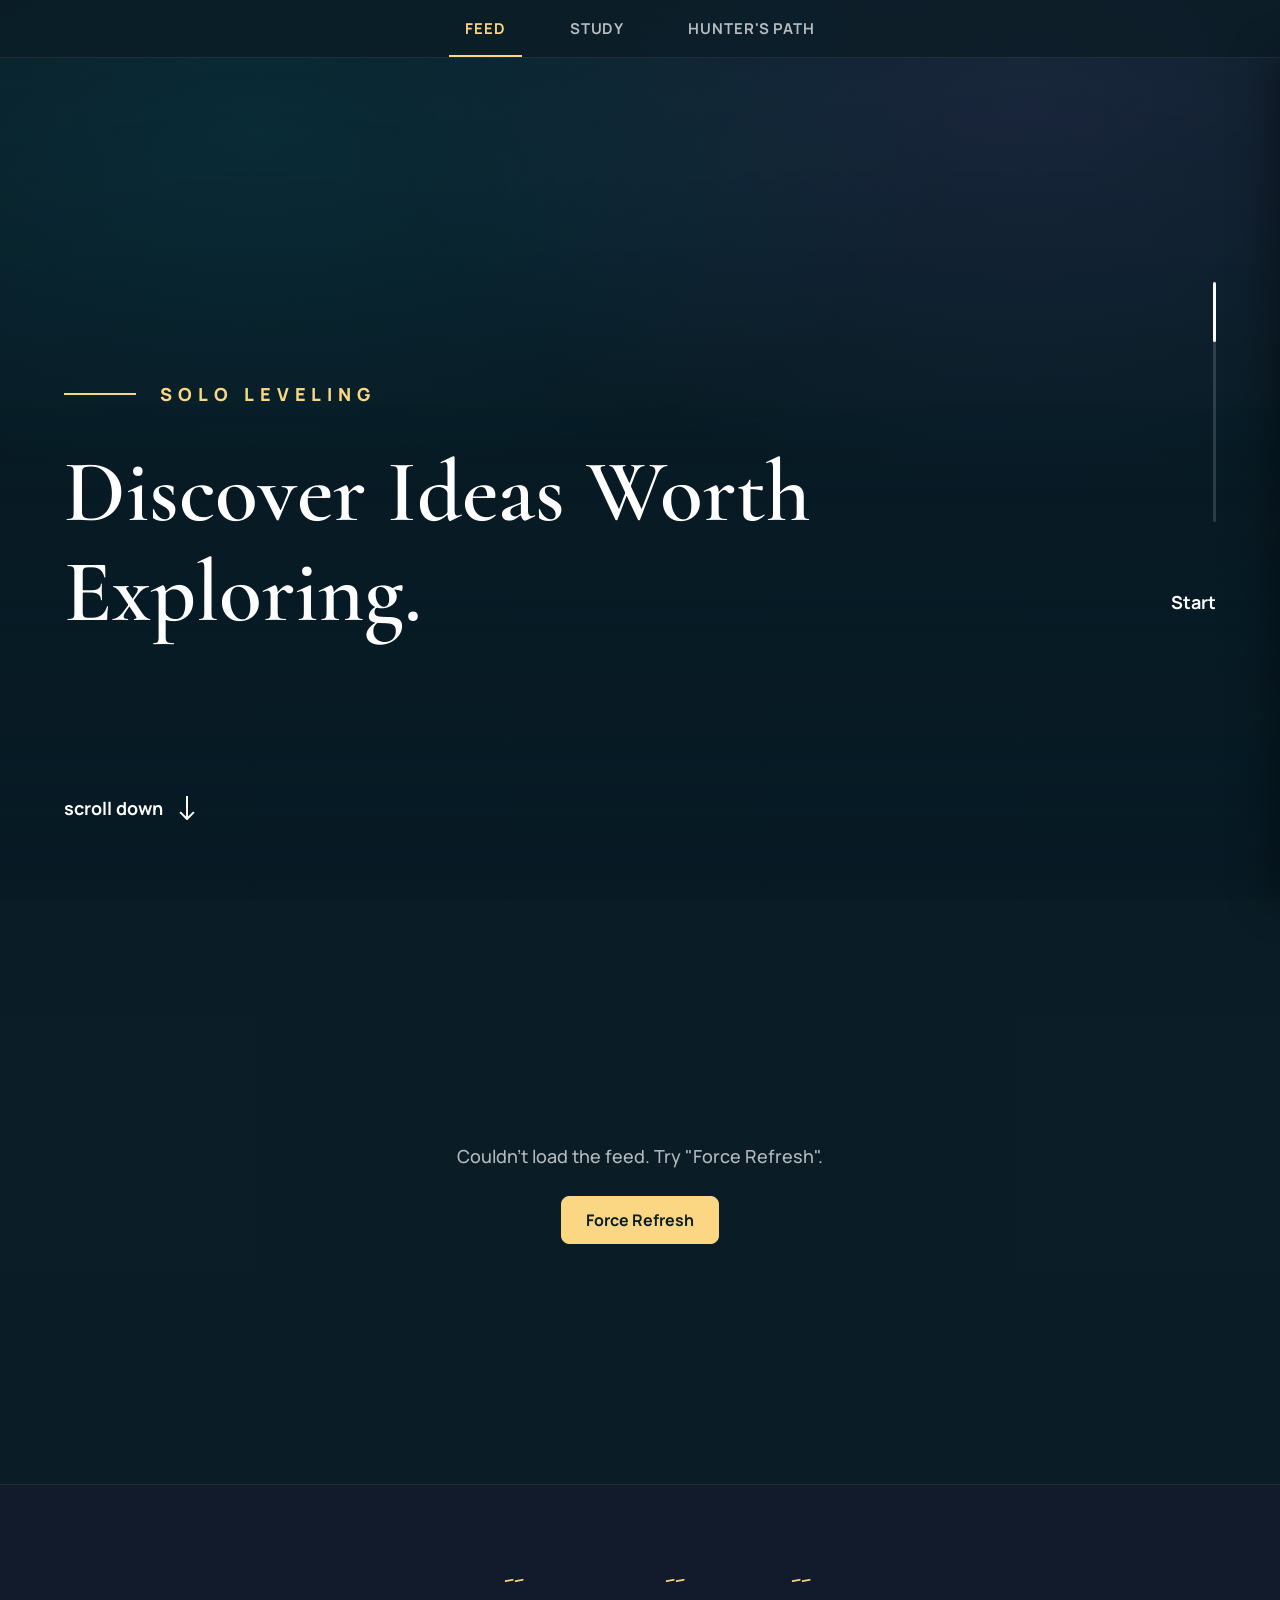
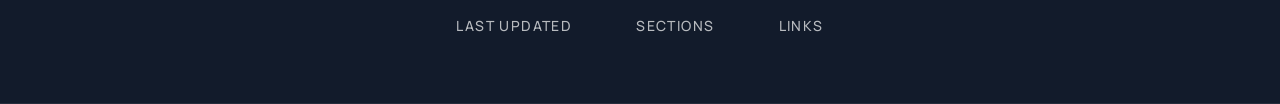
==== commit 39f0bce6: "⚔️ v2.1: Stats Dashboard, Sound Effects, XP Rebalance - Learning Stats Dashboard with D3.js charts (" ====
--- a/apps/study/index.html
+++ b/apps/study/index.html
@@ -6,7 +6,7 @@
   <title>Solo Leveling</title>
   <link rel="preconnect" href="https://fonts.googleapis.com">
   <link rel="preconnect" href="https://fonts.gstatic.com" crossorigin>
-  <link href="https://fonts.googleapis.com/css2?family=Cormorant+Garamond:wght@600;700&family=Manrope:wght@500;700;800&display=swap" rel="stylesheet">
+  <link href="https://fonts.googleapis.com/css2?family=Audiowide&family=Noto+Sans+SC:wght@400;700&family=Cormorant+Garamond:wght@600;700&family=Manrope:wght@500;700;800&display=swap" rel="stylesheet">
   <script src="https://unpkg.com/lucide@0.454.0/dist/umd/lucide.js"></script>
   <script src="https://cdnjs.cloudflare.com/ajax/libs/d3/7.8.5/d3.min.js"></script>
   <style>
@@ -1772,8 +1772,8 @@
 
     /* ── Left Sidebar ── */
     .kt-sidebar {
-      width: 320px;
-      min-width: 280px;
+      width: 360px;
+      min-width: 320px;
       border-right: 1px solid var(--border);
       display: flex;
       flex-direction: column;
@@ -1803,6 +1803,124 @@
     .kt-view-btn:hover { background: var(--card-hover); color: var(--text); }
     .kt-view-btn.active { background: var(--accent-dim); color: var(--accent); border-color: var(--accent); }
 
+    /* ── Stats Dashboard ── */
+    .kt-stats-wrap {
+      padding: 0;
+      max-width: 820px;
+      margin: 0 auto;
+    }
+    .kt-stats-title {
+      font: 700 20px/1 var(--font-head);
+      color: var(--text);
+      margin-bottom: 20px;
+      letter-spacing: 1px;
+    }
+    .kt-stats-section {
+      background: var(--card);
+      border: 1px solid var(--border);
+      border-radius: 10px;
+      padding: 18px 20px;
+      margin-bottom: 16px;
+    }
+    .kt-stats-section-title {
+      font: 600 13px/1 var(--font-body);
+      color: var(--text);
+      margin-bottom: 14px;
+      display: flex;
+      align-items: center;
+      gap: 6px;
+    }
+    .kt-stats-chart { width: 100%; min-height: 120px; position: relative; }
+    .kt-stats-separator {
+      border: none;
+      border-top: 1px solid var(--border);
+      margin: 0;
+    }
+    /* Heatmap cells */
+    .kt-heatmap-cell { rx: 2; }
+    .kt-heatmap-cell:hover { stroke: var(--accent); stroke-width: 1; }
+    /* Chart tooltips */
+    .kt-chart-tooltip {
+      position: absolute;
+      background: rgba(10, 10, 30, 0.95);
+      border: 1px solid var(--accent);
+      border-radius: 6px;
+      padding: 6px 10px;
+      font: 400 11px/1.4 var(--font-body);
+      color: var(--text);
+      pointer-events: none;
+      z-index: 100;
+      white-space: nowrap;
+    }
+    /* Coverage progress bars */
+    .kt-coverage-row {
+      display: flex;
+      align-items: center;
+      gap: 10px;
+      padding: 6px 0;
+      border-bottom: 1px solid rgba(255,255,255,0.04);
+    }
+    .kt-coverage-row:last-child { border-bottom: none; }
+    .kt-coverage-rank {
+      font: 600 12px/1 var(--font-body);
+      color: var(--text-secondary);
+      width: 20px;
+      text-align: right;
+    }
+    .kt-coverage-name {
+      font: 500 13px/1 var(--font-body);
+      color: var(--text);
+      flex: 1;
+      min-width: 0;
+      overflow: hidden;
+      text-overflow: ellipsis;
+      white-space: nowrap;
+    }
+    .kt-coverage-bar-wrap {
+      width: 120px;
+      height: 8px;
+      background: rgba(255,255,255,0.06);
+      border-radius: 4px;
+      overflow: hidden;
+    }
+    .kt-coverage-bar {
+      height: 100%;
+      border-radius: 4px;
+      background: linear-gradient(90deg, #7c3aed, #a78bfa);
+      transition: width 0.5s ease;
+    }
+    .kt-coverage-pct {
+      font: 600 12px/1 var(--font-body);
+      color: var(--accent);
+      width: 40px;
+      text-align: right;
+    }
+    .kt-coverage-open {
+      background: none;
+      border: 1px solid var(--border);
+      border-radius: 4px;
+      color: var(--text-secondary);
+      font: 500 10px/1 var(--font-body);
+      padding: 3px 8px;
+      cursor: pointer;
+      transition: all 0.2s;
+    }
+    .kt-coverage-open:hover { color: var(--accent); border-color: var(--accent); }
+    /* Weakest areas */
+    .kt-weak-row {
+      display: flex;
+      align-items: center;
+      gap: 10px;
+      padding: 6px 0;
+      border-bottom: 1px solid rgba(255,255,255,0.04);
+    }
+    .kt-weak-row:last-child { border-bottom: none; }
+    .kt-weak-count {
+      font: 400 12px/1 var(--font-body);
+      color: #ef4444;
+      width: 90px;
+    }
+
     /* ── Sidebar Actions ── */
     .kt-sidebar-actions {
       padding: 12px 16px;
@@ -1959,112 +2077,46 @@
       overflow-y: auto;
       padding: 32px;
       background: rgba(10, 15, 30, 0.92);
+      position: relative;
     }
     .kt-main::-webkit-scrollbar { width: 5px; }
     .kt-main::-webkit-scrollbar-thumb { background: var(--border); border-radius: 4px; }
 
-    /* ── Hunter Profile Card ── */
-    .kt-hunter-card {
-      margin: 16px;
-      padding: 16px;
-      background: linear-gradient(135deg, rgba(30,10,60,0.9), rgba(10,20,50,0.9));
-      border: 1px solid rgba(167,139,250,0.25);
-      border-radius: 12px;
-      cursor: pointer;
-      transition: border-color 0.2s;
-      flex-shrink: 0;
-    }
-    .kt-hunter-card:hover { border-color: rgba(167,139,250,0.5); }
-    body[data-theme="light"] .kt-hunter-card {
-      background: linear-gradient(135deg, rgba(237,233,254,0.9), rgba(219,234,254,0.9));
-      border-color: rgba(109,40,217,0.2);
-    }
-    .kt-hunter-title-row {
-      display: flex;
-      align-items: center;
-      justify-content: space-between;
-      margin-bottom: 8px;
-    }
-    .kt-hunter-name {
-      font-size: 15px;
-      font-weight: 700;
-      color: #e9d5ff;
-    }
-    body[data-theme="light"] .kt-hunter-name { color: #6d28d9; }
-    .kt-hunter-rank {
-      font-size: 12px;
-      font-weight: 700;
-      padding: 2px 10px;
-      border-radius: 10px;
-      letter-spacing: 1px;
-      transition: all 0.3s;
-    }
-    .kt-hunter-rank[data-rank="E"] { background: rgba(136,136,136,0.2); color: #888; }
-    .kt-hunter-rank[data-rank="D"] { background: rgba(76,175,80,0.2); color: #4caf50; }
-    .kt-hunter-rank[data-rank="C"] { background: rgba(33,150,243,0.2); color: #2196f3; box-shadow: 0 0 8px rgba(33,150,243,0.15); }
-    .kt-hunter-rank[data-rank="B"] { background: rgba(156,39,176,0.2); color: #9c27b0; box-shadow: 0 0 12px rgba(156,39,176,0.2); }
-    .kt-hunter-rank[data-rank="A"] { background: rgba(255,215,0,0.2); color: #ffd700; box-shadow: 0 0 16px rgba(255,215,0,0.25); animation: ktRankPulse 2s ease-in-out infinite; }
-    .kt-hunter-rank[data-rank="S"] { background: rgba(244,67,54,0.2); color: #f44336; box-shadow: 0 0 20px rgba(244,67,54,0.3); animation: ktRankPulse 1.5s ease-in-out infinite; }
-    .kt-hunter-rank[data-rank="National"] { background: linear-gradient(135deg, rgba(255,215,0,0.3), rgba(33,150,243,0.3)); color: #ffd700; box-shadow: 0 0 24px rgba(255,215,0,0.35); animation: ktRankPulse 1.5s ease-in-out infinite; }
-    .kt-hunter-rank[data-rank="Monarch"], .kt-hunter-rank[data-rank="Shadow Monarch"] { background: linear-gradient(135deg, #1a0033, #4a0080); color: #c084fc; box-shadow: 0 0 24px rgba(74,0,128,0.5); animation: ktShadowPulse 2s ease-in-out infinite; }
-    @keyframes ktRankPulse {
-      0%, 100% { filter: brightness(1); }
-      50% { filter: brightness(1.3); }
-    }
-    @keyframes ktShadowPulse {
-      0%, 100% { box-shadow: 0 0 24px rgba(74,0,128,0.5); }
-      50% { box-shadow: 0 0 36px rgba(74,0,128,0.7), 0 0 8px rgba(192,132,252,0.3); }
-    }
-    .kt-hunter-level-row {
-      display: flex;
-      align-items: center;
-      gap: 8px;
-      margin-bottom: 8px;
-    }
-    .kt-hunter-level-label {
-      font-size: 12px;
-      color: rgba(255,255,255,0.5);
-      white-space: nowrap;
-      flex-shrink: 0;
-    }
-    body[data-theme="light"] .kt-hunter-level-label { color: rgba(0,0,0,0.45); }
-    .kt-hunter-xp-bar {
-      flex: 1;
-      height: 6px;
-      background: rgba(255,255,255,0.1);
-      border-radius: 3px;
-      overflow: hidden;
-    }
-    .kt-hunter-xp-fill {
-      height: 100%;
-      background: linear-gradient(90deg, #a78bfa, #818cf8);
-      border-radius: 3px;
-      transition: width 0.5s ease;
-    }
-    .kt-hunter-xp-label {
-      font-size: 11px;
-      color: rgba(255,255,255,0.5);
-      white-space: nowrap;
-      flex-shrink: 0;
-    }
-    body[data-theme="light"] .kt-hunter-xp-label { color: rgba(0,0,0,0.45); }
-    .kt-hunter-stats-row {
-      display: flex;
-      flex-wrap: wrap;
-      gap: 4px 10px;
-      font-size: 11px;
-      color: rgba(255,255,255,0.65);
-      margin-bottom: 8px;
-    }
-    body[data-theme="light"] .kt-hunter-stats-row { color: rgba(0,0,0,0.55); }
-    .kt-hunter-stat-item { white-space: nowrap; }
-    .kt-hunter-footer {
-      display: flex;
-      justify-content: space-between;
-      font-size: 11px;
-      color: rgba(255,255,255,0.5);
-    }
-    body[data-theme="light"] .kt-hunter-footer { color: rgba(0,0,0,0.45); }
+    /* ── Hunter STATUS Frame ── */
+    /* ── STATUS Window (SVG + CSS) ── */
+    .kt-status-window { position: relative; width: calc(100% - 16px); margin: 8px; flex-shrink: 0; cursor: pointer; }
+    .kt-status-window:hover .kt-sw-outer { opacity: 1; }
+    .kt-status-svg { position: absolute; top: 0; left: 0; width: 100%; height: 100%; }
+    @keyframes statusGlow { 0%, 100% { opacity: 0.75; } 50% { opacity: 1; } }
+    .kt-sw-outer { animation: statusGlow 3s ease-in-out infinite; }
+    .kt-sw-content { position: relative; font-family: 'Audiowide', 'Noto Sans SC', cursive, sans-serif; display: flex; flex-direction: column; padding: 12px 15px 15px; }
+    /* Title */
+    .kt-sw-title { text-align: center; color: #dbe9f9; font-size: clamp(9px, 1.1vw, 14px); letter-spacing: 4px; font-weight: 700; margin-bottom: 6px; text-shadow: 0 0 10px rgba(100,200,255,0.5); }
+    /* Top section: level + rank */
+    .kt-sw-top { display: flex; align-items: flex-start; padding: 0 6px; gap: 12px; margin-bottom: 8px; }
+    .kt-sw-level-box { text-align: center; }
+    .kt-sw-level-num { font-size: clamp(28px, 4vw, 48px); font-weight: 900; color: #fff; text-shadow: 0 0 15px rgba(100,200,255,0.6); line-height: 1; }
+    .kt-sw-level-label { font-size: clamp(7px, 0.8vw, 10px); color: rgba(255,255,255,0.6); letter-spacing: 3px; font-weight: 700; }
+    .kt-sw-rank-box { padding-top: 4px; }
+    .kt-sw-rank-tag { font-size: clamp(6px, 0.7vw, 9px); color: rgba(255,255,255,0.45); letter-spacing: 1px; }
+    .kt-sw-rank-val { font-size: clamp(9px, 1vw, 13px); color: #dbe9f9; font-weight: 700; text-shadow: 0 0 8px rgba(100,200,255,0.4); }
+    .kt-sw-subtitle { font-size: clamp(6px, 0.65vw, 9px); color: rgba(255,255,255,0.55); margin-top: 2px; letter-spacing: 0.5px; }
+    .kt-sw-title-val { font-size: clamp(6px, 0.65vw, 9px); color: rgba(255,255,255,0.45); margin-top: 2px; }
+    /* Mid section: XP + streak + lit */
+    .kt-sw-mid { padding: 0 6px; margin-bottom: 6px; }
+    .kt-sw-xp-row { display: flex; align-items: center; gap: 6px; margin-bottom: 3px; }
+    .kt-sw-xp-label { font-size: clamp(7px, 0.7vw, 10px); color: rgba(100,200,255,0.8); font-weight: 700; flex-shrink: 0; }
+    .kt-sw-xp-bar { flex: 1; height: 5px; background: rgba(255,255,255,0.08); border-radius: 3px; overflow: hidden; }
+    .kt-sw-xp-fill { height: 100%; background: linear-gradient(90deg, #60a5fa, #818cf8); border-radius: 3px; transition: width 0.5s ease; }
+    .kt-sw-xp-text { font-size: clamp(6px, 0.6vw, 9px); color: #dbe9f9; flex-shrink: 0; }
+    .kt-sw-streak { font-size: clamp(7px, 0.7vw, 10px); color: #dbe9f9; margin-bottom: 2px; }
+    .kt-sw-lit { font-size: clamp(6px, 0.65vw, 9px); color: #dbe9f9; }
+    /* Bottom section: stats grid */
+    .kt-sw-stats { display: grid; grid-template-columns: 1fr 1fr; gap: 2px 10px; padding: 0 6px; }
+    .kt-sw-stat { display: flex; align-items: center; gap: 2px; white-space: nowrap; }
+    .kt-sw-stat-icon { font-size: clamp(8px, 0.8vw, 12px); }
+    .kt-sw-stat-code { font-size: clamp(7px, 0.7vw, 10px); color: #dbe9f9; }
+    .kt-sw-stat-val { font-size: clamp(10px, 1.1vw, 15px); color: #4ade80; font-weight: 700; text-shadow: 0 0 6px rgba(74,222,128,0.4); margin-left: 2px; }
 
     /* ── Hunter Profile Full Modal ── */
     .kt-profile-modal {
@@ -2202,8 +2254,9 @@
     .kt-radial-wrap {
       display: none;
       flex-direction: column;
-      width: 100%;
-      height: 100%;
+      position: absolute;
+      inset: 0;
+      z-index: 1;
     }
     .kt-radial-wrap.active { display: flex; }
     .kt-radial-reset-btn {
@@ -2221,7 +2274,7 @@
       flex: 1;
       position: relative;
       overflow: hidden;
-      background: rgba(10, 15, 30, 0.92);
+      background: #0a0f1e;
     }
     body[data-theme="light"] .kt-radial-canvas { background: rgba(232, 244, 242, 0.95); }
     .kt-radial-canvas svg { width: 100%; height: 100%; }
@@ -3098,10 +3151,7 @@
     <button class="tab-btn" id="tabKtree" onclick="switchTab('ktree')">Hunter's Path</button>
   </div>
 
-  <div class="tab-actions" id="feedActions">
-    <button class="tab-action-btn" onclick="loadFeed(false)">Refresh</button>
-    <button class="tab-action-btn accent" onclick="loadFeed(true)">Force Refresh</button>
-  </div>
+  <div class="tab-actions" id="feedActions"></div>
 
   <!-- ============================================================
        FEED TAB
@@ -3227,29 +3277,77 @@
       <!-- Left Sidebar -->
       <div class="kt-sidebar">
         <!-- Hunter Profile Card (compact) -->
-        <div class="kt-hunter-card" id="ktHunterCard" onclick="ktOpenProfile()">
-          <div class="kt-hunter-title-row">
-            <span class="kt-hunter-name" id="ktHunterName">Shadow Monarch</span>
-            <span class="kt-hunter-rank" id="ktHunterRank">Rank E</span>
-          </div>
-          <div class="kt-hunter-level-row">
-            <span class="kt-hunter-level-label" id="ktHunterLevel">Level 1</span>
-            <div class="kt-hunter-xp-bar">
-              <div class="kt-hunter-xp-fill" id="ktHunterXpFill" style="width:0%"></div>
+        <div class="kt-status-window" id="ktHunterCard" onclick="ktOpenProfile()">
+          <svg viewBox="0 0 260 290" preserveAspectRatio="none" class="kt-status-svg" xmlns="http://www.w3.org/2000/svg">
+            <defs>
+              <filter id="swGlow"><feGaussianBlur stdDeviation="5" result="b"/><feMerge><feMergeNode in="b"/><feMergeNode in="SourceGraphic"/></feMerge></filter>
+              <filter id="cyanGlow"><feGaussianBlur stdDeviation="4" result="b"/><feMerge><feMergeNode in="b"/><feMergeNode in="SourceGraphic"/></feMerge></filter>
+              <linearGradient id="swPurple" x1="0%" y1="0%" x2="100%" y2="100%">
+                <stop offset="0%" stop-color="#8b5cf6"/><stop offset="50%" stop-color="#c026d3"/><stop offset="100%" stop-color="#8b5cf6"/>
+              </linearGradient>
+            </defs>
+            <!-- Outer frame: cut-corner rectangle with purple glow -->
+            <path class="kt-sw-outer" d="M 20,0 L 240,0 L 260,20 L 260,270 L 240,290 L 20,290 L 0,270 L 0,20 Z"
+                  fill="rgba(10,10,30,0.85)" stroke="url(#swPurple)" stroke-width="4" filter="url(#swGlow)"/>
+            <!-- Corner accents -->
+            <line x1="0" y1="20" x2="14" y2="6" stroke="#c026d3" stroke-width="2" filter="url(#swGlow)"/>
+            <line x1="20" y1="0" x2="6" y2="14" stroke="#c026d3" stroke-width="2" filter="url(#swGlow)"/>
+            <line x1="240" y1="0" x2="254" y2="14" stroke="#c026d3" stroke-width="2" filter="url(#swGlow)"/>
+            <line x1="260" y1="20" x2="246" y2="6" stroke="#c026d3" stroke-width="2" filter="url(#swGlow)"/>
+            <line x1="260" y1="270" x2="246" y2="284" stroke="#c026d3" stroke-width="2" filter="url(#swGlow)"/>
+            <line x1="240" y1="290" x2="254" y2="276" stroke="#c026d3" stroke-width="2" filter="url(#swGlow)"/>
+            <line x1="20" y1="290" x2="6" y2="276" stroke="#c026d3" stroke-width="2" filter="url(#swGlow)"/>
+            <line x1="0" y1="270" x2="14" y2="284" stroke="#c026d3" stroke-width="2" filter="url(#swGlow)"/>
+            <!-- Inner frame: cyan glow border -->
+            <rect x="12" y="23" width="236" height="253" rx="2" fill="none" stroke="rgba(100,200,255,0.6)" stroke-width="2" filter="url(#cyanGlow)"/>
+            <!-- STATUS title box: straddles inner frame top edge (y=23), vertically centered on it -->
+            <rect x="75" y="11" width="110" height="24" rx="2" fill="rgba(10,10,30,0.95)" stroke="rgba(100,200,255,0.6)" stroke-width="1.5" filter="url(#cyanGlow)"/>
+            <!-- Divider lines -->
+            <line x1="18" y1="119" x2="242" y2="119" stroke="rgba(100,200,255,0.4)" stroke-width="1.5" filter="url(#cyanGlow)"/>
+            <line x1="18" y1="184" x2="242" y2="184" stroke="rgba(100,200,255,0.4)" stroke-width="1.5" filter="url(#cyanGlow)"/>
+          </svg>
+          <!-- Data overlay -->
+          <div class="kt-sw-content">
+            <div class="kt-sw-title">STATUS</div>
+            <div class="kt-sw-top">
+              <div class="kt-sw-level-box">
+                <div class="kt-sw-level-num" id="ktSwLevel">8</div>
+                <div class="kt-sw-level-label">LEVEL</div>
+              </div>
+              <div class="kt-sw-rank-box">
+                <div class="kt-sw-rank-tag">RANK</div>
+                <div class="kt-sw-rank-val" id="ktSwRank">E级猎人</div>
+                <div class="kt-sw-subtitle" id="ktSwSubtitle">初入猎场</div>
+              </div>
             </div>
-            <span class="kt-hunter-xp-label" id="ktHunterXpLabel">0/100 XP</span>
-          </div>
-          <div class="kt-hunter-stats-row" id="ktHunterStatsRow"></div>
-          <div class="kt-hunter-footer">
-            <span id="ktHunterStreak">🔥 Streak: 0 days</span>
-            <span id="ktHunterProgress">🌟 Lit: 0/40 · ⭐ Mastered: 0/40</span>
+            <div class="kt-sw-mid">
+              <div class="kt-sw-xp-row">
+                <span class="kt-sw-xp-label">XP</span>
+                <div class="kt-sw-xp-bar"><div class="kt-sw-xp-fill" id="ktSwXpFill" style="width:0%"></div></div>
+                <span class="kt-sw-xp-text" id="ktSwXpText">0/100</span>
+              </div>
+              <div class="kt-sw-streak" id="ktSwStreak">&#x1F525; Streak: 0 days</div>
+              <div class="kt-sw-lit" id="ktSwLit">&#x1F525; 0/40 Lit &middot; &#x2B50; 0/40 Mastered</div>
+            </div>
+            <div class="kt-sw-stats">
+              <div class="kt-sw-stat" id="ktSwS1"><span class="kt-sw-stat-icon">&#x1F4D0;</span><span class="kt-sw-stat-code">FND:</span><span class="kt-sw-stat-val">0</span></div>
+              <div class="kt-sw-stat" id="ktSwS2"><span class="kt-sw-stat-icon">&#x1F9EC;</span><span class="kt-sw-stat-code">DL:</span><span class="kt-sw-stat-val">0</span></div>
+              <div class="kt-sw-stat" id="ktSwS3"><span class="kt-sw-stat-icon">&#x1F916;</span><span class="kt-sw-stat-code">LLM:</span><span class="kt-sw-stat-val">0</span></div>
+              <div class="kt-sw-stat" id="ktSwS4"><span class="kt-sw-stat-icon">&#x1F575;&#xFE0F;</span><span class="kt-sw-stat-code">AGT:</span><span class="kt-sw-stat-val">0</span></div>
+              <div class="kt-sw-stat" id="ktSwS5"><span class="kt-sw-stat-icon">&#x1F6E0;</span><span class="kt-sw-stat-code">ENG:</span><span class="kt-sw-stat-val">0</span></div>
+              <div class="kt-sw-stat" id="ktSwS6"><span class="kt-sw-stat-icon">&#x1F3A8;</span><span class="kt-sw-stat-code">PRD:</span><span class="kt-sw-stat-val">0</span></div>
+            </div>
           </div>
         </div>
+
+        <!-- SFX Toggle -->
+        <button id="ktSfxToggle" onclick="event.stopPropagation();ktToggleSfx()" style="position:absolute;top:4px;right:12px;background:none;border:none;font-size:14px;cursor:pointer;opacity:0.5;z-index:2" title="Toggle sound effects">🔊</button>
 
         <!-- View Toggle -->
         <div class="kt-view-toggle">
           <button class="kt-view-btn active" id="ktViewOverview" onclick="ktSwitchView('overview')">Overview</button>
           <button class="kt-view-btn" id="ktViewTechTree" onclick="ktSwitchView('tech-tree')">Power Grid</button>
+          <button class="kt-view-btn" id="ktViewStats" onclick="ktSwitchView('stats')">Stats</button>
         </div>
 
         <!-- Sidebar Actions -->
@@ -3278,6 +3376,7 @@
       <!-- Right Panel -->
       <div class="kt-main" id="ktMain">
         <div id="ktOverview"></div>
+        <div id="ktStats" style="display:none"></div>
         <div id="ktReview" style="display:none"></div>
         <!-- Tech Tree radial canvas -->
         <div class="kt-radial-wrap" id="ktRadialWrap">
@@ -4583,6 +4682,133 @@
     let ktTechTree = null;
     let ktView = 'overview'; // 'overview' | 'tech-tree'
     let ktPendingPopups = []; // queue of {type:'levelup'|'achievement', data}
+
+    // ── Sound Effects (Web Audio API) ──
+    var ktSfxEnabled = localStorage.getItem('ktSfxEnabled') !== 'false';
+    var ktSfx = {
+      ctx: null,
+      _getCtx() {
+        if (!this.ctx) this.ctx = new (window.AudioContext || window.webkitAudioContext)();
+        return this.ctx;
+      },
+      // Level Up — ascending electronic arpeggio + victory chord
+      levelUp() {
+        if (!ktSfxEnabled) return;
+        const ctx = this._getCtx();
+        const now = ctx.currentTime;
+        [400, 500, 700].forEach((freq, i) => {
+          const osc = ctx.createOscillator();
+          const gain = ctx.createGain();
+          osc.type = 'sine';
+          osc.frequency.setValueAtTime(freq, now + i * 0.15);
+          gain.gain.setValueAtTime(0.3, now + i * 0.15);
+          gain.gain.exponentialRampToValueAtTime(0.01, now + i * 0.15 + 0.3);
+          osc.connect(gain); gain.connect(ctx.destination);
+          osc.start(now + i * 0.15);
+          osc.stop(now + i * 0.15 + 0.3);
+        });
+        [700, 880, 1050].forEach(freq => {
+          const osc = ctx.createOscillator();
+          const gain = ctx.createGain();
+          osc.type = 'sine';
+          osc.frequency.setValueAtTime(freq, now + 0.5);
+          gain.gain.setValueAtTime(0.2, now + 0.5);
+          gain.gain.exponentialRampToValueAtTime(0.01, now + 1.2);
+          osc.connect(gain); gain.connect(ctx.destination);
+          osc.start(now + 0.5);
+          osc.stop(now + 1.2);
+        });
+      },
+      // Rank Up — bass impact + rising sweep + high victory chord
+      rankUp() {
+        if (!ktSfxEnabled) return;
+        const ctx = this._getCtx();
+        const now = ctx.currentTime;
+        const bass = ctx.createOscillator();
+        const bassGain = ctx.createGain();
+        bass.type = 'sawtooth';
+        bass.frequency.setValueAtTime(80, now);
+        bass.frequency.exponentialRampToValueAtTime(40, now + 0.5);
+        bassGain.gain.setValueAtTime(0.4, now);
+        bassGain.gain.exponentialRampToValueAtTime(0.01, now + 0.5);
+        bass.connect(bassGain); bassGain.connect(ctx.destination);
+        bass.start(now);
+        bass.stop(now + 0.5);
+        const sweep = ctx.createOscillator();
+        const sweepGain = ctx.createGain();
+        sweep.type = 'sine';
+        sweep.frequency.setValueAtTime(200, now + 0.3);
+        sweep.frequency.exponentialRampToValueAtTime(1200, now + 0.8);
+        sweepGain.gain.setValueAtTime(0.3, now + 0.3);
+        sweepGain.gain.exponentialRampToValueAtTime(0.01, now + 1.0);
+        sweep.connect(sweepGain); sweepGain.connect(ctx.destination);
+        sweep.start(now + 0.3);
+        sweep.stop(now + 1.0);
+        [880, 1100, 1320, 1760].forEach(freq => {
+          const osc = ctx.createOscillator();
+          const gain = ctx.createGain();
+          osc.type = 'sine';
+          osc.frequency.setValueAtTime(freq, now + 0.8);
+          gain.gain.setValueAtTime(0.15, now + 0.8);
+          gain.gain.exponentialRampToValueAtTime(0.01, now + 2.0);
+          osc.connect(gain); gain.connect(ctx.destination);
+          osc.start(now + 0.8);
+          osc.stop(now + 2.0);
+        });
+      },
+      // Node Lit — crisp ding-dong + shimmer
+      nodeLit() {
+        if (!ktSfxEnabled) return;
+        const ctx = this._getCtx();
+        const now = ctx.currentTime;
+        const osc1 = ctx.createOscillator();
+        const gain1 = ctx.createGain();
+        osc1.type = 'sine';
+        osc1.frequency.setValueAtTime(880, now);
+        gain1.gain.setValueAtTime(0.3, now);
+        gain1.gain.exponentialRampToValueAtTime(0.01, now + 0.2);
+        osc1.connect(gain1); gain1.connect(ctx.destination);
+        osc1.start(now);
+        osc1.stop(now + 0.2);
+        const osc2 = ctx.createOscillator();
+        const gain2 = ctx.createGain();
+        osc2.type = 'sine';
+        osc2.frequency.setValueAtTime(1320, now + 0.1);
+        gain2.gain.setValueAtTime(0.25, now + 0.1);
+        gain2.gain.exponentialRampToValueAtTime(0.01, now + 0.4);
+        osc2.connect(gain2); gain2.connect(ctx.destination);
+        osc2.start(now + 0.1);
+        osc2.stop(now + 0.4);
+        const osc3 = ctx.createOscillator();
+        const gain3 = ctx.createGain();
+        osc3.type = 'sine';
+        osc3.frequency.setValueAtTime(1760, now + 0.2);
+        gain3.gain.setValueAtTime(0.15, now + 0.2);
+        gain3.gain.exponentialRampToValueAtTime(0.01, now + 0.6);
+        osc3.connect(gain3); gain3.connect(ctx.destination);
+        osc3.start(now + 0.2);
+        osc3.stop(now + 0.6);
+      }
+    };
+    function ktToggleSfx() {
+      ktSfxEnabled = !ktSfxEnabled;
+      localStorage.setItem('ktSfxEnabled', ktSfxEnabled);
+      const btn = document.getElementById('ktSfxToggle');
+      if (btn) btn.textContent = ktSfxEnabled ? '🔊' : '🔇';
+    }
+    // Set initial SFX icon + resume AudioContext on first user click (iframe autoplay policy)
+    setTimeout(() => {
+      const btn = document.getElementById('ktSfxToggle');
+      if (btn) btn.textContent = ktSfxEnabled ? '🔊' : '🔇';
+    }, 0);
+    document.addEventListener('click', function _ktInitAudio() {
+      try {
+        ktSfx._getCtx();
+        if (ktSfx.ctx && ktSfx.ctx.state === 'suspended') ktSfx.ctx.resume();
+        console.log('[SFX] AudioContext initialized, state:', ktSfx.ctx.state);
+      } catch(e) { console.warn('[SFX] AudioContext init failed:', e); }
+    }, { once: true });
+    console.log('[SFX] ktSfx defined, enabled:', ktSfxEnabled);
     let ktRadialSvg = null;
     let ktRadialZoom = null;
 
@@ -4662,40 +4888,45 @@
       const p = ktHunterProfile;
       if (!p) return;
 
-      document.getElementById('ktHunterName').textContent = p.title || 'Shadow Monarch';
-      const rankEl = document.getElementById('ktHunterRank');
-      rankEl.textContent = 'Rank ' + (p.rank || 'E');
-      rankEl.setAttribute('data-rank', p.rank || 'E');
-      document.getElementById('ktHunterLevel').textContent = 'Level ' + (p.level || 1);
-
-      const xpCurrent = p.xp || 0;
+      // Level
+      document.getElementById('ktSwLevel').textContent = p.level || 1;
+
+      // Rank & Title
+      const rankName = p.title || 'E级猎人';
+      document.getElementById('ktSwRank').textContent = rankName;
+      document.getElementById('ktSwSubtitle').textContent = p.subtitle || '';
+
+      // XP bar
+      const xpCurrent = p.current_xp || p.xp || 0;
       const xpNext = p.xp_to_next_level || 100;
       const xpPct = Math.min(100, Math.round((xpCurrent / xpNext) * 100));
-      document.getElementById('ktHunterXpFill').style.width = xpPct + '%';
-      document.getElementById('ktHunterXpLabel').textContent = xpCurrent + '/' + xpNext + ' XP';
-
-      const stats = p.stats || {};
-      const statLabels = [
-        ['📐', 'FND', stats.foundations || 0],
-        ['🧬', 'DL', stats.deep_learning || 0],
-        ['🤖', 'LLM', stats.llm_apps || 0],
-        ['🕵️', 'AGT', stats.ai_agents || 0],
-        ['🛠', 'ENG', stats.ai_engineering || 0],
-        ['🎨', 'PRD', stats.ai_products || 0],
-      ];
-      document.getElementById('ktHunterStatsRow').innerHTML =
-        statLabels.map(([icon, code, val]) =>
-          `<span class="kt-hunter-stat-item">${icon} ${code} ${val}</span>`
-        ).join('');
-
-      document.getElementById('ktHunterStreak').textContent =
-        '🔥 Streak: ' + (p.streak_days || 0) + ' days';
-
+      document.getElementById('ktSwXpFill').style.width = xpPct + '%';
+      document.getElementById('ktSwXpText').textContent = xpCurrent + '/' + xpNext;
+
+      // Streak
+      document.getElementById('ktSwStreak').textContent = '\u{1F525} Streak: ' + (p.daily_streak || p.streak_days || 0) + ' days';
+
+      // Lit / Mastered
       const litCount = p.lit_count || 0;
       const masteredCount = p.mastered_count || 0;
       const totalLeaves = p.total_leaves || 40;
-      document.getElementById('ktHunterProgress').textContent =
-        '🌟 Lit: ' + litCount + '/' + totalLeaves + ' · ⭐ Mastered: ' + masteredCount + '/' + totalLeaves;
+      document.getElementById('ktSwLit').textContent =
+        '\u{1F525} ' + litCount + '/' + totalLeaves + ' Lit \u00B7 \u2B50 ' + masteredCount + '/' + totalLeaves + ' Mastered';
+
+      // Stats
+      const stats = p.stats || {};
+      const statData = [
+        ['S1', '\u{1F4D0}', 'FND', stats.foundations || 0],
+        ['S2', '\u{1F9EC}', 'DL', stats.deep_learning || 0],
+        ['S3', '\u{1F916}', 'LLM', stats.llm_apps || 0],
+        ['S4', '\u{1F575}\uFE0F', 'AGT', stats.ai_agents || 0],
+        ['S5', '\u{1F6E0}', 'ENG', stats.ai_engineering || 0],
+        ['S6', '\u{1F3A8}', 'PRD', stats.ai_products || 0],
+      ];
+      for (const [id, icon, code, val] of statData) {
+        const el = document.getElementById('ktSw' + id);
+        if (el) el.innerHTML = '<span class="kt-sw-stat-icon">' + icon + '</span><span class="kt-sw-stat-code">' + code + ':</span><span class="kt-sw-stat-val">' + val + '</span>';
+      }
     }
 
     // ── Hunter Profile Full Modal ──
@@ -4866,24 +5097,29 @@
       ktView = mode;
       document.getElementById('ktViewOverview').classList.toggle('active', mode === 'overview');
       document.getElementById('ktViewTechTree').classList.toggle('active', mode === 'tech-tree');
+      document.getElementById('ktViewStats').classList.toggle('active', mode === 'stats');
 
       const overview = document.getElementById('ktOverview');
+      const statsView = document.getElementById('ktStats');
       const review = document.getElementById('ktReview');
       const radialWrap = document.getElementById('ktRadialWrap');
 
+      overview.style.display = 'none';
+      statsView.style.display = 'none';
+      review.style.display = 'none';
+      radialWrap.classList.remove('active');
+
       if (mode === 'overview') {
         overview.style.display = '';
-        review.style.display = 'none';
-        radialWrap.classList.remove('active');
         ktShowOverview();
       } else if (mode === 'tech-tree') {
-        overview.style.display = 'none';
-        review.style.display = 'none';
         radialWrap.classList.add('active');
         ktRenderTechTree();
+      } else if (mode === 'stats') {
+        statsView.style.display = '';
+        ktShowStats();
       } else if (mode === 'review') {
-        overview.style.display = 'none';
-        radialWrap.classList.remove('active');
+        // review display handled by review logic
       }
     }
 
@@ -4957,6 +5193,260 @@
       } catch (e) {
         document.getElementById('ktOverview').innerHTML =
           '<div style="padding:24px;color:var(--text-secondary)">Failed to load overview.</div>';
+      }
+    }
+
+    // ── Stats Dashboard ──
+    async function ktShowStats() {
+      const container = document.getElementById('ktStats');
+      container.innerHTML = '<div style="padding:40px;text-align:center;color:var(--text-secondary)">Loading stats...</div>';
+      try {
+        const data = await fetch(KT_API + '/dashboard-stats').then(r => r.json());
+        const p = data.profile || {};
+        const qs = data.quiz_stats || {};
+
+        container.innerHTML = `
+          <div class="kt-stats-wrap">
+            <div class="kt-stats-title">LEARNING STATS</div>
+
+            <!-- Activity Heatmap -->
+            <div class="kt-stats-section">
+              <div class="kt-stats-section-title">🔥 ACTIVITY HEATMAP <span style="font-weight:400;color:var(--text-tertiary);font-size:11px;margin-left:auto">(last 90 days)</span></div>
+              <div class="kt-stats-chart" id="ktStatsHeatmap"></div>
+            </div>
+
+            <!-- Weekly Activity -->
+            <div class="kt-stats-section">
+              <div class="kt-stats-section-title">📚 WEEKLY ACTIVITY</div>
+              <div class="kt-stats-chart" id="ktStatsWeekly"></div>
+            </div>
+
+            <!-- Quiz Accuracy -->
+            <div class="kt-stats-section">
+              <div class="kt-stats-section-title">🎯 QUIZ ACCURACY</div>
+              <div class="kt-stats-chart" id="ktStatsAccuracy"></div>
+            </div>
+
+            <!-- Weakest Areas -->
+            <div class="kt-stats-section">
+              <div class="kt-stats-section-title">❌ WEAKEST AREAS</div>
+              <div id="ktStatsWeak"></div>
+            </div>
+          </div>
+        `;
+
+        // Render all charts
+        ktRenderHeatmap(data.daily_activity || {});
+        ktRenderWeeklyBars(data.weekly_quiz || {});
+        ktRenderAccuracyChart(data.weekly_quiz || {});
+        ktRenderWeakAreas(data.wrong_ranking || []);
+      } catch (e) {
+        container.innerHTML = '<div style="padding:24px;color:var(--text-secondary)">Failed to load stats.</div>';
+      }
+    }
+
+    // ── Stats: Activity Heatmap (GitHub-style) ──
+    function ktRenderHeatmap(dailyActivity) {
+      const el = document.getElementById('ktStatsHeatmap');
+      const cellSize = 12, gap = 2, total = cellSize + gap;
+      const dayLabels = ['Mon','Tue','Wed','Thu','Fri','Sat','Sun'];
+      const colorScale = d3.scaleThreshold().domain([1, 3, 5]).range(['rgba(255,255,255,0.04)', '#0d4429', '#006d32', '#26a641']);
+
+      // Local date helper (avoids UTC timezone shift from toISOString)
+      function localDateKey(d) {
+        return d.getFullYear() + '-' + String(d.getMonth() + 1).padStart(2, '0') + '-' + String(d.getDate()).padStart(2, '0');
+      }
+
+      // Build 90 days of cells aligned to day-of-week (GitHub style)
+      const today = new Date();
+      today.setHours(0, 0, 0, 0);
+      const todayDow = (today.getDay() + 6) % 7; // Mon=0 ... Sun=6
+
+      // Go back 90 days from today, snap to previous Monday
+      const start = new Date(today);
+      start.setDate(start.getDate() - 89);
+      const startDow = (start.getDay() + 6) % 7;
+      start.setDate(start.getDate() - startDow); // snap to Monday
+
+      // Count weeks
+      const totalDays = Math.round((today - start) / 86400000) + 1;
+      const weeks = Math.ceil(totalDays / 7);
+      const W = weeks * total + 40, H = 7 * total + 20;
+
+      const svg = d3.select(el).append('svg').attr('width', W).attr('height', H);
+      const tooltip = d3.select(el).append('div').attr('class', 'kt-chart-tooltip').style('display', 'none');
+
+      // Day labels
+      dayLabels.forEach((d, i) => {
+        if (i % 2 === 0) {
+          svg.append('text').attr('x', 30).attr('y', i * total + cellSize + 2).attr('text-anchor', 'end')
+            .attr('fill', 'var(--text-tertiary)').attr('font-size', 9).attr('font-family', 'var(--font-body)').text(d);
+        }
+      });
+
+      // Cells
+      const cursor = new Date(start);
+      for (let w = 0; w < weeks; w++) {
+        for (let d = 0; d < 7; d++) {
+          if (cursor > today) break;
+          const key = localDateKey(cursor);
+          const act = dailyActivity[key] || {};
+          const count = (act.quizzes || 0) + (act.articles || 0);
+
+          svg.append('rect')
+            .attr('class', 'kt-heatmap-cell')
+            .attr('x', 36 + w * total).attr('y', d * total)
+            .attr('width', cellSize).attr('height', cellSize)
+            .attr('rx', 2).attr('fill', colorScale(count))
+            .on('mouseenter', function(ev) {
+              tooltip.style('display', 'block')
+                .html(`<b>${key}</b><br>${act.quizzes || 0} quizzes · ${act.articles || 0} articles`)
+                .style('left', (ev.offsetX + 10) + 'px').style('top', (ev.offsetY - 30) + 'px');
+            })
+            .on('mouseleave', () => tooltip.style('display', 'none'));
+
+          cursor.setDate(cursor.getDate() + 1);
+        }
+      }
+    }
+
+    // ── Stats: Weekly Activity (grouped bar chart) ──
+    function ktRenderWeeklyBars(weeklyQuiz) {
+      const el = document.getElementById('ktStatsWeekly');
+      const entries = Object.entries(weeklyQuiz).sort((a, b) => a[0].localeCompare(b[0])).slice(-8);
+      if (!entries.length) { el.innerHTML = '<div style="color:var(--text-tertiary);font-size:12px;padding:10px">No data yet</div>'; return; }
+
+      const margin = { top: 10, right: 20, bottom: 30, left: 35 };
+      const W = el.clientWidth || 700;
+      const chartW = W - margin.left - margin.right;
+      const chartH = 120;
+
+      const svg = d3.select(el).append('svg')
+        .attr('width', W).attr('height', chartH + margin.top + margin.bottom);
+      const g = svg.append('g').attr('transform', `translate(${margin.left},${margin.top})`);
+
+      const weeks = entries.map(e => e[0]);
+      const x0 = d3.scaleBand().domain(weeks).range([0, chartW]).padding(0.3);
+      const x1 = d3.scaleBand().domain(['articles', 'quizzes']).range([0, x0.bandwidth()]).padding(0.05);
+      const maxVal = d3.max(entries, e => Math.max(e[1].total || 0, e[1].articles || 0)) || 5;
+      const y = d3.scaleLinear().domain([0, maxVal]).range([chartH, 0]);
+
+      const tooltip = d3.select(el).append('div').attr('class', 'kt-chart-tooltip').style('display', 'none');
+
+      entries.forEach(([week, vals]) => {
+        const gg = g.append('g').attr('transform', `translate(${x0(week)},0)`);
+        // Articles bar
+        gg.append('rect')
+          .attr('x', x1('articles')).attr('y', y(vals.articles || 0))
+          .attr('width', x1.bandwidth()).attr('height', chartH - y(vals.articles || 0))
+          .attr('fill', '#60a5fa').attr('rx', 2)
+          .on('mouseenter', (ev) => {
+            tooltip.style('display', 'block').html(`<b>${week}</b><br>📚 ${vals.articles || 0} articles`)
+              .style('left', (ev.offsetX + 10) + 'px').style('top', (ev.offsetY - 30) + 'px');
+          })
+          .on('mouseleave', () => tooltip.style('display', 'none'));
+        // Quizzes bar
+        gg.append('rect')
+          .attr('x', x1('quizzes')).attr('y', y(vals.total || 0))
+          .attr('width', x1.bandwidth()).attr('height', chartH - y(vals.total || 0))
+          .attr('fill', '#34d399').attr('rx', 2)
+          .on('mouseenter', (ev) => {
+            tooltip.style('display', 'block').html(`<b>${week}</b><br>🎯 ${vals.total || 0} quizzes`)
+              .style('left', (ev.offsetX + 10) + 'px').style('top', (ev.offsetY - 30) + 'px');
+          })
+          .on('mouseleave', () => tooltip.style('display', 'none'));
+      });
+
+      // X axis
+      g.append('g').attr('transform', `translate(0,${chartH})`)
+        .call(d3.axisBottom(x0).tickFormat(w => w.split('-')[1] || w))
+        .selectAll('text').attr('fill', 'var(--text-tertiary)').attr('font-size', 9);
+      g.append('g').call(d3.axisLeft(y).ticks(4))
+        .selectAll('text').attr('fill', 'var(--text-tertiary)').attr('font-size', 9);
+      g.selectAll('.domain, .tick line').attr('stroke', 'rgba(255,255,255,0.08)');
+
+      // Legend
+      const leg = svg.append('g').attr('transform', `translate(${margin.left},${margin.top - 2})`);
+      leg.append('rect').attr('width', 8).attr('height', 8).attr('fill', '#60a5fa').attr('rx', 2);
+      leg.append('text').attr('x', 12).attr('y', 8).attr('fill', 'var(--text-tertiary)').attr('font-size', 9).text('Articles');
+      leg.append('rect').attr('x', 65).attr('width', 8).attr('height', 8).attr('fill', '#34d399').attr('rx', 2);
+      leg.append('text').attr('x', 77).attr('y', 8).attr('fill', 'var(--text-tertiary)').attr('font-size', 9).text('Quizzes');
+    }
+
+    // ── Stats: Quiz Accuracy (line chart) ──
+    function ktRenderAccuracyChart(weeklyQuiz) {
+      const el = document.getElementById('ktStatsAccuracy');
+      const entries = Object.entries(weeklyQuiz).sort((a, b) => a[0].localeCompare(b[0])).slice(-8);
+      if (!entries.length) { el.innerHTML = '<div style="color:var(--text-tertiary);font-size:12px;padding:10px">No data yet</div>'; return; }
+
+      const margin = { top: 10, right: 20, bottom: 30, left: 40 };
+      const W = el.clientWidth || 700;
+      const chartW = W - margin.left - margin.right;
+      const chartH = 120;
+
+      const points = entries.map(([week, v]) => ({
+        week, accuracy: v.total > 0 ? Math.round((v.correct / v.total) * 100) : 0
+      }));
+
+      const svg = d3.select(el).append('svg')
+        .attr('width', W).attr('height', chartH + margin.top + margin.bottom);
+      const g = svg.append('g').attr('transform', `translate(${margin.left},${margin.top})`);
+
+      const x = d3.scalePoint().domain(points.map(p => p.week)).range([0, chartW]).padding(0.5);
+      const y = d3.scaleLinear().domain([0, 100]).range([chartH, 0]);
+
+      // 80% threshold line
+      g.append('line')
+        .attr('x1', 0).attr('x2', chartW)
+        .attr('y1', y(80)).attr('y2', y(80))
+        .attr('stroke', '#f59e0b').attr('stroke-dasharray', '4,4').attr('stroke-width', 1).attr('opacity', 0.6);
+      g.append('text').attr('x', chartW + 4).attr('y', y(80) + 3)
+        .attr('fill', '#f59e0b').attr('font-size', 9).attr('opacity', 0.7).text('80%');
+
+      // Line
+      const line = d3.line().x(d => x(d.week)).y(d => y(d.accuracy)).curve(d3.curveMonotoneX);
+      g.append('path').datum(points).attr('d', line).attr('fill', 'none').attr('stroke', '#a78bfa').attr('stroke-width', 2);
+
+      // Dots + tooltip
+      const tooltip = d3.select(el).append('div').attr('class', 'kt-chart-tooltip').style('display', 'none');
+      g.selectAll('.acc-dot').data(points).enter().append('circle')
+        .attr('cx', d => x(d.week)).attr('cy', d => y(d.accuracy))
+        .attr('r', 4).attr('fill', '#a78bfa').attr('stroke', '#1a1a2e').attr('stroke-width', 2)
+        .on('mouseenter', function(ev, d) {
+          tooltip.style('display', 'block').html(`<b>${d.week}</b><br>${d.accuracy}% accuracy`)
+            .style('left', (ev.offsetX + 10) + 'px').style('top', (ev.offsetY - 30) + 'px');
+        })
+        .on('mouseleave', () => tooltip.style('display', 'none'));
+
+      // Axes
+      g.append('g').attr('transform', `translate(0,${chartH})`)
+        .call(d3.axisBottom(x).tickFormat(w => w.split('-')[1] || w))
+        .selectAll('text').attr('fill', 'var(--text-tertiary)').attr('font-size', 9);
+      g.append('g').call(d3.axisLeft(y).ticks(5).tickFormat(d => d + '%'))
+        .selectAll('text').attr('fill', 'var(--text-tertiary)').attr('font-size', 9);
+      g.selectAll('.domain, .tick line').attr('stroke', 'rgba(255,255,255,0.08)');
+    }
+
+    // ── Stats: Weakest Areas (list) ──
+    function ktRenderWeakAreas(ranking) {
+      const el = document.getElementById('ktStatsWeak');
+      if (!ranking.length) { el.innerHTML = '<div style="color:var(--text-tertiary);font-size:12px;padding:6px">No wrong answers yet — keep it up!</div>'; return; }
+      el.innerHTML = ranking.map((item, i) => `
+        <div class="kt-weak-row">
+          <span class="kt-coverage-rank">${i + 1}.</span>
+          <span class="kt-coverage-name">${ktEsc(item.title || item.node_id)}</span>
+          <span class="kt-weak-count">${item.wrong_count} wrong</span>
+          <button class="kt-coverage-open" onclick="ktOpenNodeById('${item.node_id}')">Practice →</button>
+        </div>
+      `).join('');
+    }
+
+    // Helper: open node by ID from stats links
+    function ktOpenNodeById(nodeId) {
+      const nodeData = ktFindNodeById(nodeId);
+      if (nodeData) {
+        ktSwitchView('tech-tree');
+        setTimeout(() => ktShowNodePage(nodeData), 300);
       }
     }
 
@@ -6975,10 +7465,11 @@
           <div class="kt-quiz-shimmer kt-quiz-shimmer-option" style="opacity:0.25"></div>
         </div>`;
 
+      const _quizLang = localStorage.getItem('kt_node_lang') || 'en';
       fetch(KT_API + '/review/generate', {
         method: 'POST',
         headers: {'Content-Type': 'application/json'},
-        body: JSON.stringify({ node_ids: [nodeId], batch_size: 5, force: forceRegenerate }),
+        body: JSON.stringify({ node_ids: [nodeId], batch_size: 5, force: forceRegenerate, lang: _quizLang }),
       })
         .then(r => r.json())
         .then(data => {
@@ -7023,10 +7514,11 @@
       reviewEl.style.display = 'block';
       reviewEl.innerHTML = '<div style="text-align:center;padding:60px 0;color:var(--text-secondary)">Generating branch quiz...</div>';
 
+      const _quizLang = localStorage.getItem('kt_node_lang') || 'en';
       fetch(KT_API + '/review/generate', {
         method: 'POST',
         headers: {'Content-Type': 'application/json'},
-        body: JSON.stringify({ node_ids: nodeIds, batch_size: 8 }),
+        body: JSON.stringify({ node_ids: nodeIds, batch_size: 8, lang: _quizLang }),
       })
         .then(r => r.json())
         .then(data => {
@@ -7224,6 +7716,7 @@
     }
 
     function ktShowQuestCompletionPopup(nodeId) {
+      ktSfx.nodeLit();
       // Solo Leveling style popup
       const popup = document.createElement('div');
       popup.style.cssText = 'position:fixed;inset:0;z-index:9999;display:flex;align-items:center;justify-content:center;background:rgba(0,0,0,0.7);animation:ktNodePageFadeIn 0.3s ease';
@@ -7560,9 +8053,10 @@
       reviewEl.innerHTML = `<div style="text-align:center;padding:60px 0;color:var(--text-secondary)">${ktIsComprehensiveReview ? 'Preparing comprehensive review...' : 'Generating review quizzes...'}</div>`;
 
       try {
+        const _quizLang = localStorage.getItem('kt_node_lang') || 'en';
         const body = ktIsComprehensiveReview
-          ? { mode: 'comprehensive' }
-          : { batch_size: 5, node_ids: [nodeId] };
+          ? { mode: 'comprehensive', lang: _quizLang }
+          : { batch_size: 5, node_ids: [nodeId], lang: _quizLang };
         const res = await fetch(KT_API + '/review/generate', {
           method: 'POST',
           headers: { 'Content-Type': 'application/json' },
@@ -7733,6 +8227,11 @@
           if (xr.level_ups > 0) ktPendingPopups.push({ type: 'levelup', data: xr });
           if (xr.new_achievements) xr.new_achievements.forEach(a => ktPendingPopups.push({ type: 'achievement', data: a }));
         }
+        // Refresh hunter profile after each answer
+        fetch(KT_API + '/hunter-profile').then(r => r.json()).then(data => {
+          ktHunterProfile = data.profile || ktHunterProfile;
+          ktRenderHunterCard();
+        }).catch(() => {});
       }).catch(() => {});
     }
 
@@ -7792,6 +8291,7 @@
         `;
 
         document.getElementById('ktQuizNextBtn').style.display = '';
+        btn.style.display = 'none';
 
         const result = res.result || 'forgot';
         const score = res.score || 0;
@@ -7803,6 +8303,11 @@
           if (xr.level_ups > 0) ktPendingPopups.push({ type: 'levelup', data: xr });
           if (xr.new_achievements) xr.new_achievements.forEach(a => ktPendingPopups.push({ type: 'achievement', data: a }));
         }
+        // Refresh hunter profile after each answer
+        fetch(KT_API + '/hunter-profile').then(r => r.json()).then(data => {
+          ktHunterProfile = data.profile || ktHunterProfile;
+          ktRenderHunterCard();
+        }).catch(() => {});
       } catch (e) {
         btn.textContent = 'Error - Try Again';
         btn.disabled = false;
@@ -7958,24 +8463,28 @@
         box.style.boxShadow = '0 0 80px rgba(74,0,128,0.6), 0 0 160px rgba(192,132,252,0.3)';
         document.getElementById('ktLevelUpDesc').textContent =
           'The ultimate power is yours. You have transcended all limits.';
+        ktSfx.rankUp();
       } else if (newRank === 'National') {
         iconEl.textContent = '👑';
         headlineEl.textContent = 'NATIONAL LEVEL AWAKENING';
         headlineEl.style.color = '#ffd700';
         document.getElementById('ktLevelUpDesc').textContent =
           'You have surpassed S-Rank. Your power rivals nations.';
+        ktSfx.rankUp();
       } else if (rankChanged) {
         iconEl.textContent = '🔥';
         headlineEl.textContent = 'RANK UP!';
         headlineEl.style.color = '#fbbf24';
         document.getElementById('ktLevelUpDesc').textContent =
           oldRank + '-Rank → ' + newRank + '-Rank! Your hunter rank has increased!';
+        ktSfx.rankUp();
       } else {
         iconEl.textContent = '⚡';
         headlineEl.textContent = 'Level Up!';
         headlineEl.style.color = '#fbbf24';
         document.getElementById('ktLevelUpDesc').textContent =
           'You gained ' + (xrData.xp_gained || 0) + ' XP and leveled up! Your power grows.';
+        ktSfx.levelUp();
       }
       overlay.classList.add('open');
     }
